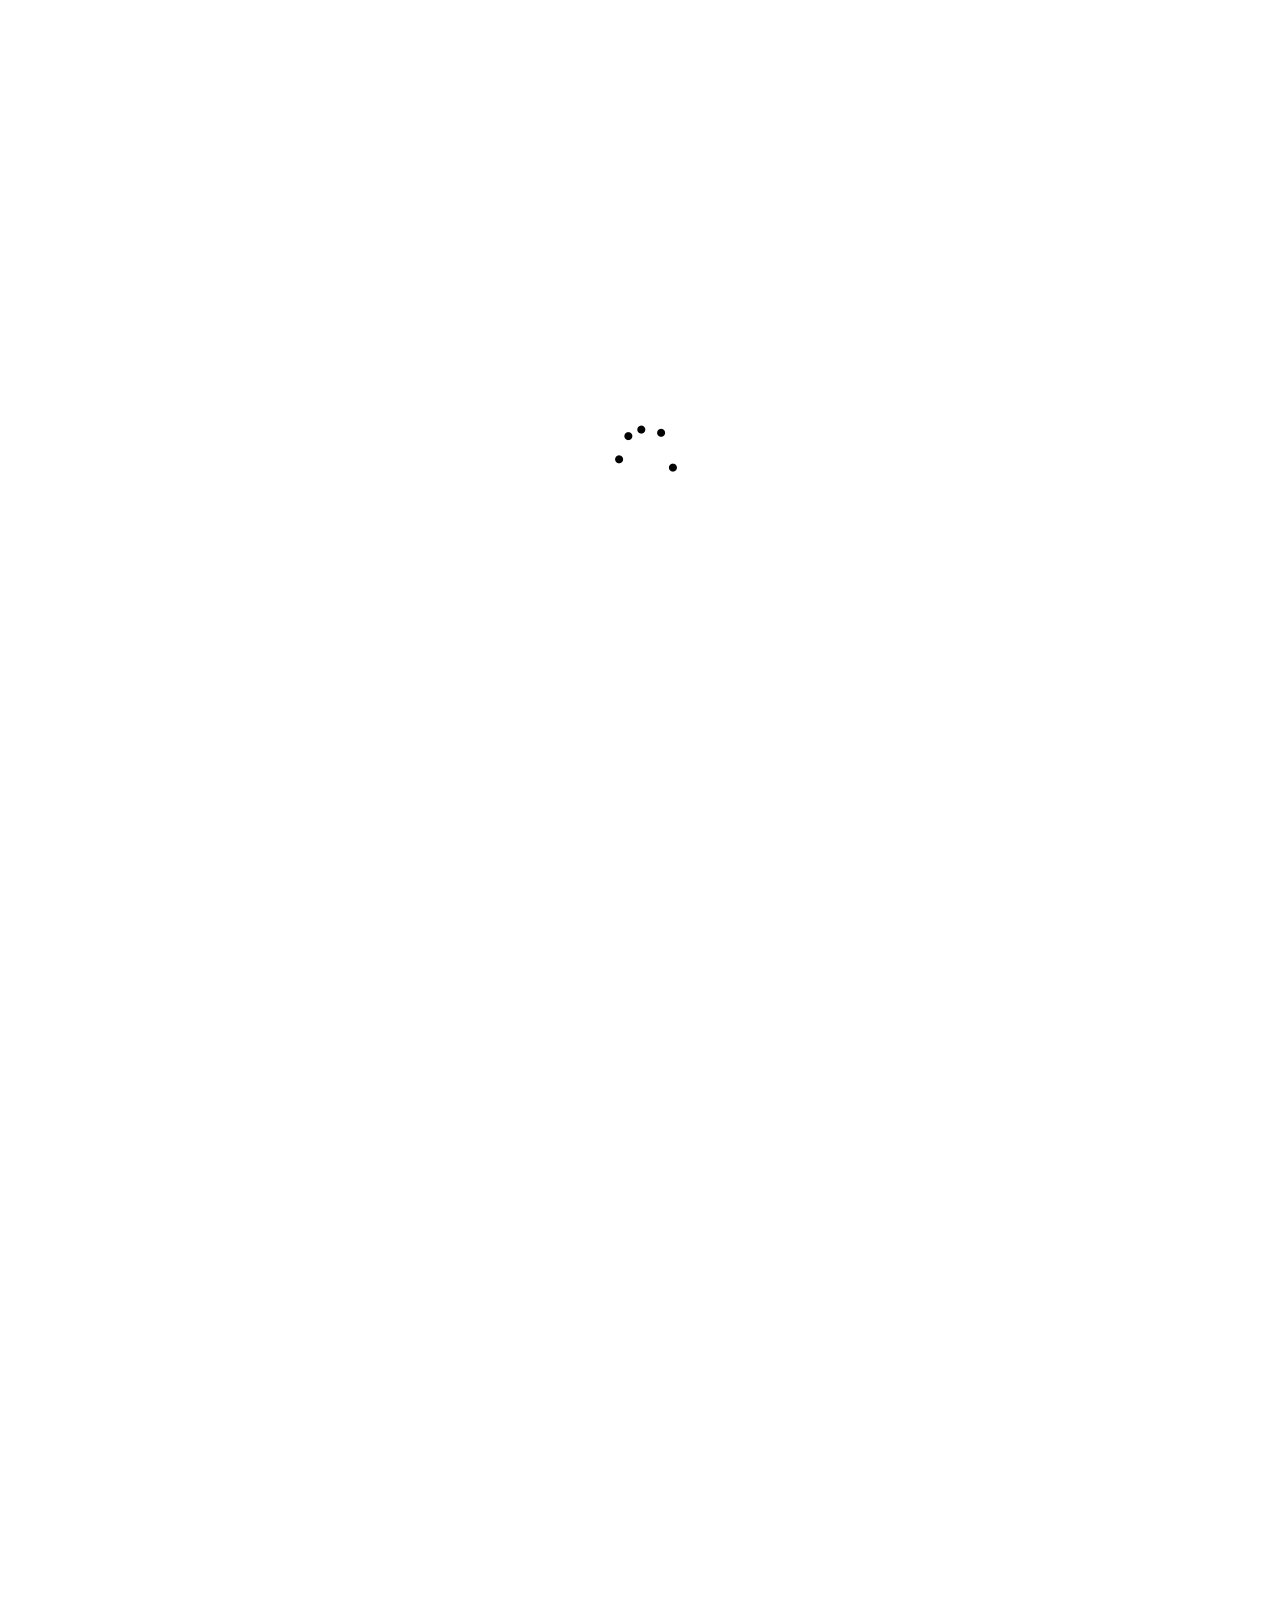
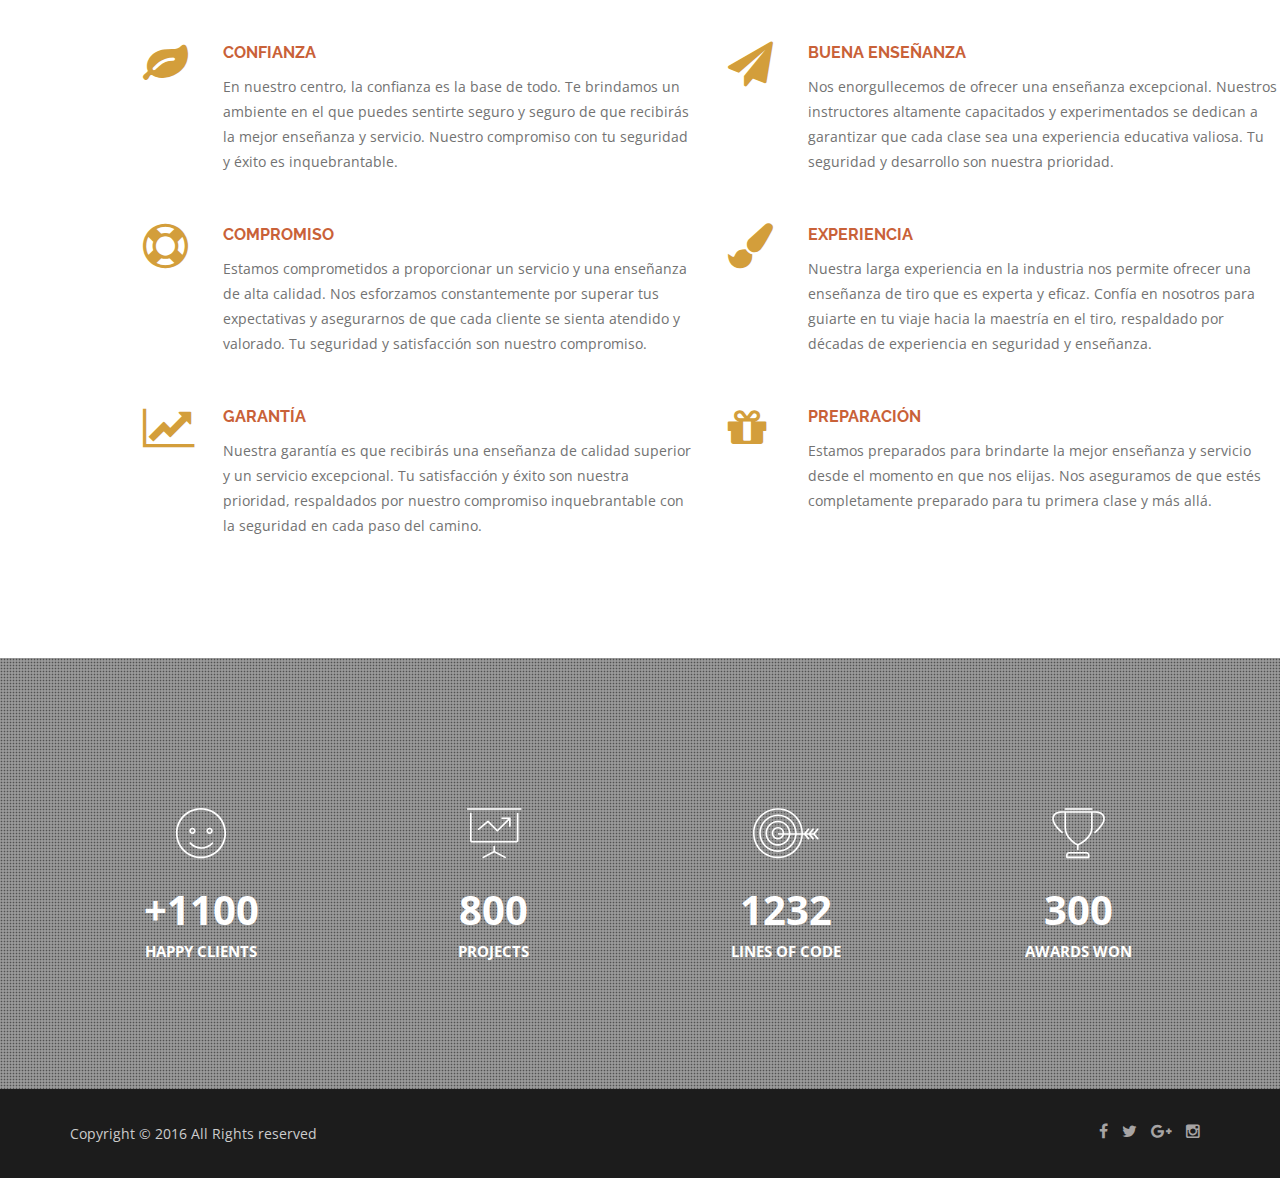
==== index.html @ e84066b1 "Creation AprendoADisparar" ====
<!doctype html>
<!--
	Lamoda by TEMPLATE STOCK
	templatestock.co @templatestock
	Released for free under the Creative Commons Attribution 3.0 license (templated.co/license)
-->


<html lang="es" class="no-js">
  <head>
    <meta charset="utf-8">
	<title>Aprendo A Disparar</title>
    <meta name="author" content="">
    <meta name="keywords" content="aprender disparar profesor disparo práctica tiro">
    <meta name="description" content="">		
		
	<!-- Mobile Specific Metas -->
    <meta name="viewport" content="width=device-width, initial-scale=1, maximum-scale=1">
      

     <!--styles -->
    <link href="css/bootstrap.min.css" rel="stylesheet">
    <link href="css/font-awesome.css" rel="stylesheet">
    <link href="js/owl-carousel/owl.carousel.css" rel="stylesheet">
    <link href="js/owl-carousel/owl.theme.css" rel="stylesheet">
    <link href="js/owl-carousel/owl.transitions.css" rel="stylesheet">
    <link href="css/magnific-popup.css" rel="stylesheet">
    <link rel="stylesheet" type="text/css" href="css/animate.css" />
    <link rel="stylesheet" href="css/etlinefont.css">
    <link href="css/style.css" type="text/css"  rel="stylesheet"/>


   <!-- The HTML5 shim, for IE6-8 support of HTML5 elements -->
        <!--[if lt IE 9]>
        <script src="js/html5shiv.js"></script>
        <script src="js/respond.min.js"></script>
        <![endif]-->
    
	<body  data-spy="scroll" data-target="#main-menu">
 

  <!--Start Page loader -->
  <div id="pageloader">   
        <div class="loader">
          <img src="images/progress.gif" alt='loader' />
        </div>
   </div>
   <!--End Page loader -->
   
      
   <!--Start Navigation-->
		<header id="header">
				<div class="container">
					<div class="row">
						<div class="col-sm-12">
							<button type="button" class="navbar-toggle collapsed" data-toggle="collapse" data-target="#main-menu">
								<span class="sr-only">Toggle navigation</span>
								<span class="fa fa-bars"></span>
								<span class="icon-bar"></span>
								<span class="icon-bar"></span>
							</button>
                            <!--Start Logo -->
							<div class="logo-nav">
								<a href="index.html" style="text-decoration: none; color: white; font-size: 15pt;">
									<!-- <img src="images/logo.png" alt="Company logo" /> -->
                                    Aprendo a disparar
								</a>
							</div>
                            <!--End Logo -->
							<div class="clear-toggle"></div>
							<div id="main-menu" class="collapse scroll navbar-right">
								<ul class="nav">
                                
									<li class="active"> <a href="#home">Inicio</a> </li>
									
									<li> <a href="#about">Nosotros</a> </li>
                                    <!--
                                    <li> <a href="#history">History</a> </li>
                                    -->
                                    <li> <a href="#works">Nuestro trabajo</a> </li>
                                    
                                     <li> <a href="#team">Nuestro equipo</a> </li>
                                   
								    <li> <a href="#services">Servicios</a> </li>
																		
									<li> <a href="#blog">Blog</a></li>
                                    <!--
                                    <li> <a href="#testimonials">Testimonials</a></li>
                                     -->
									<li> <a href="#contact">Contáctanos</a> </li>
										
								</ul>
							</div><!-- end main-menu -->
						</div>
					</div>
				</div>
			</header>
    <!--End Navigation-->

      
        <!-- Start Slider  -->
        <section id="home" class="home">
             <div class="slider-overlay"></div>
            <div class="flexslider">
                <ul class="slides scroll">
                    <li class="first">
                        <div class="slider-text-wrapper">  
                            <div class="container">
                                <div class="big">¡Disparar es fácil! </div>          
                                <div class="small">Con nosotros</div>
                                <a href="#works" class="middle btn btn-white">Saber más...</a>
                            </div>       
                        </div>
                        <img src="images/slider/1.jpg" alt="">
                    </li>
                    
                    <li class="secondary">
                        <div class="slider-text-wrapper"> 
                            <div class="container">                       
                                <div class="big">¡Apunta a nuevas experiencias! </div>          
                                <div class="small">Descubre tu presición con nosotros</div>
                                <a href="#works" class=" middle btn btn-white">Saber más...</a>
                            </div>
                         </div>
                        <img src="images/slider/2.jpg" alt="">
                    </li>
                    
                    <li class="third">
                        <div class="slider-text-wrapper"> 
                            <div class="container">                              
                                <div class="big">¡Tu tiro perfecto comienza aquí! </div>          
                                <div class="small">Descubre nuevas experiencias con nosotros</div>
                                <a href="#works" class="middle btn btn-white">Saber más...</a>
                             </div>
                        </div>
                        <img src="images/slider/3.jpg" alt="">
                    </li>
                </ul>
            </div>
        </section>
          <!-- End Slider  -->


  <!--Start Features-->
  <div id="about" style="width: 100%; display: flex; justify-content: center; align-items: center; flex-direction: column;  padding-top: 10rem;" >
    <div style="width: 60%; align-items: center;">
        <section id="about-2">
            <!-- Contenido del segundo section (25% de ancho) -->
            <iframe style="min-width: 500px;" width="100%" height="500px" src="https://www.youtube.com/embed/3emzorm16uU?si=Nt2lNcsSuKDxTA5s" title="YouTube video player" frameborder="0" allow="accelerometer; clipboard-write; gyroscope; picture-in-picture; web-share" allowfullscreen></iframe>
        </section>
    </div>
    <div style="width: 80%; display: flex; flex-direction: column;">
        <section id="about-1" class="section">
            <div class="container">
              <div class="row">
                    <!-- Features Icon-->
                    <div class="col-md-6">
                        <div class="features-icon-box">
                        
                            <div class="features-icon">
                              <i class="fa fa-leaf"></i>
                            </div>
                            
                            <div class="features-info">
                               <h4>Confianza</h4>
                               <p>En nuestro centro, la confianza es la base de todo. Te brindamos un ambiente en el que puedes sentirte seguro y seguro de que recibirás la mejor enseñanza y servicio. Nuestro compromiso con tu seguridad y éxito es inquebrantable.</p>
                            </div>
                        </div>
                    </div>
       
                     <!-- Features Icon-->
                    <div class="col-md-6">
                        <div class="features-icon-box">
                        
                            <div class="features-icon">
                            <i class="fa fa-paper-plane"></i>
                            </div>
                            
                            <div class="features-info">
                               <h4>Buena enseñanza</h4>
                               <p> Nos enorgullecemos de ofrecer una enseñanza excepcional. Nuestros instructores altamente capacitados y experimentados se dedican a garantizar que cada clase sea una experiencia educativa valiosa. Tu seguridad y desarrollo son nuestra prioridad.</p>
                            </div>
                        </div>
                    </div>
      
                     <!-- Features Icon-->
                    <div class="col-md-6">
                        <div class="features-icon-box">
                        
                            <div class="features-icon">
                           <i class="fa fa-life-saver"></i>
                            </div>
                            
                            <div class="features-info">
                               <h4>Compromiso</h4>
                               <p>Estamos comprometidos a proporcionar un servicio y una enseñanza de alta calidad. Nos esforzamos constantemente por superar tus expectativas y asegurarnos de que cada cliente se sienta atendido y valorado. Tu seguridad y satisfacción son nuestro compromiso.</p>
                            </div>
                        </div>
                    </div>
       
                     <!-- Features Icon-->
                    <div class="col-md-6">
                        <div class="features-icon-box">
                        
                            <div class="features-icon">
                            <i class="fa fa-paint-brush"></i>
                            </div>
                            
                            <div class="features-info">
                               <h4>Experiencia</h4>
                               <p>Nuestra larga experiencia en la industria nos permite ofrecer una enseñanza de tiro que es experta y eficaz. Confía en nosotros para guiarte en tu viaje hacia la maestría en el tiro, respaldado por décadas de experiencia en seguridad y enseñanza.</p>
                            </div>
                        </div>
                    </div>
      
                    <!-- Features Icon-->
                    <div class="col-md-6">
                        <div class="features-icon-box">
                        
                            <div class="features-icon">
                           <i class="fa fa-line-chart"></i>
                            </div>
                            
                            <div class="features-info">
                               <h4>Garantía</h4>
                               <p>
                                  Nuestra garantía es que recibirás una enseñanza de calidad superior y un servicio excepcional. Tu satisfacción y éxito son nuestra prioridad, respaldados por nuestro compromiso inquebrantable con la seguridad en cada paso del camino.
                              </p>
                            </div>
                        </div>
                    </div>
      
                    <!-- Features Icon-->
                    <div class="col-md-6">
                        <div class="features-icon-box">
                        
                            <div class="features-icon">
                            <i class="fa fa-gift"></i>
                            </div>
                            
                            <div class="features-info">
                               <h4>Preparación</h4>
                               <p>Estamos preparados para brindarte la mejor enseñanza y servicio desde el momento en que nos elijas. Nos aseguramos de que estés completamente preparado para tu primera clase y más allá.</p>
                            </div>
                        </div>
                    </div>
                  </div> <!-- /.row-->
              </div> <!-- /.container-->
          </section> 
    </div>
    
  </div>
  <!--End Features-->

 
  <!-- Start Facts-->
  <section id="facts" class="section parallax">
    <div class="overlay"></div>
       <div class="container">
           <div class="row">
                  
                <!-- Start Item-->
                <div class="col-md-3 col-sm-6 facts-box margin-bottom-30">
                    <span><i class="icon-happy"></i></span>
                    <h3>+1100</h3>
                    <span>Happy Clients</span>
                </div>
                <!-- End Item-->
 
                 <!-- Start Item-->
                <div class="col-md-3 col-sm-6 facts-box margin-bottom-30">
                 <span><i class="icon-presentation"></i></span>
                    <h3>800</h3>
                    <span>Projects</span>
                </div>
                <!-- End Item-->

                 <!-- Start Item-->
                <div class="col-md-3 col-sm-6 facts-box margin-bottom-30">
                 <span><i class="icon-target"></i></span>
                    <h3>1232</h3>
                    <span>Lines of Code</span>
                </div>
                <!-- End Item-->

                 <!-- Start Item-->
                <div class="col-md-3 col-sm-6 facts-box margin-bottom-30">
                 <span><i class="icon-trophy"></i></span>
                    <h3>300</h3>
                    <span>Awards Won</span>
                </div>
                <!-- End Item-->

             </div> <!-- /.row -->
       </div> <!-- /.container -->
  </section>
  <!--End Facts-->
  
   
   
   <!--Start Footer-->
   <footer>
       <div class="container">
           <div class="row">
               <!--Start copyright-->
               <div class="col-md-6 col-sm-6 col-xs-6">
                   <div class="copyright"><p>Copyright © 2016 All Rights reserved
                 </p></div>
               </div>
               <!--End copyright-->
               
               <!--start social icons-->
               <div class="col-md-6 col-sm-6 col-xs-6">
                   <div class="social-icons">
                       <ul>
                        <li><a href="#"><i class="fa fa-facebook"></i></a></li>
                        <li> <a href="#"><i class="fa fa-twitter"></i></a></li>
                        <li><a href="#"><i class="fa fa-google-plus"></i></a></li>
                        <li><a href="#"><i class="fa fa-instagram"></i></a></li>
                       </ul>
                    </div>
               </div>
               <!--End social icons-->
           </div> <!-- /.row-->
       </div> <!-- /.container-->
   </footer>
   <!--End Footer-->

   <a href="#" class="scrollup"> <i class="fa fa-chevron-up"> </i> </a>

    <!--Plugins-->
	<script type="text/javascript" src="js/jquery-1.11.1.min.js"></script>
    <script type="text/javascript" src="js/bootstrap.min.js"></script> 
    <script type="text/javascript" src="js/owl-carousel/owl.carousel.js"></script>
    <script type="text/javascript" src="js/jquery.flexslider-min.js"></script>
    <script type="text/javascript" src="js/jquery.magnific-popup.min.js"></script>
    <script type="text/javascript" src="js/easing.js"></script>
    <script type="text/javascript" src="js/jquery.easypiechart.js"></script>
    <script type="text/javascript" src="js/jquery.appear.js"></script>
    <script type="text/javascript" src="js/jquery.parallax-1.1.3.js"></script>
    <script type="text/javascript" src="js/jquery.mixitup.min.js"></script>
    <script type="text/javascript" src="js/custom.js"></script>
    
 </body>
</html>
---- css/etlinefont.css ----
@font-face {
	font-family: 'et-line';
	src:url('../fonts/et-line.eot');
	src:url('../fonts/et-lined41d.eot?#iefix') format('embedded-opentype'),
		url('../fonts/et-line.woff') format('woff'),
		url('../fonts/et-line.ttf') format('truetype'),
		url('../fonts/et-line.svg#et-line') format('svg');
	font-weight: normal;
	font-style: normal;
}

/* Use the following CSS code if you want to use data attributes for inserting your icons */
[data-icon]:before {
	font-family: 'et-line';
	content: attr(data-icon);
	speak: none;
	font-weight: normal;
	font-variant: normal;
	text-transform: none;
	line-height: 1;
	-webkit-font-smoothing: antialiased;
	-moz-osx-font-smoothing: grayscale;
	display:inline-block;
}

/* Use the following CSS code if you want to have a class per icon */
/*
Instead of a list of all class selectors,
you can use the generic selector below, but it's slower:
[class*="icon-"] {
*/
.icon-mobile, .icon-laptop, .icon-desktop, .icon-tablet, .icon-phone, .icon-document, .icon-documents, .icon-search, .icon-clipboard, .icon-newspaper, .icon-notebook, .icon-book-open, .icon-browser, .icon-calendar, .icon-presentation, .icon-picture, .icon-pictures, .icon-video, .icon-camera, .icon-printer, .icon-toolbox, .icon-briefcase, .icon-wallet, .icon-gift, .icon-bargraph, .icon-grid, .icon-expand, .icon-focus, .icon-edit, .icon-adjustments, .icon-ribbon, .icon-hourglass, .icon-lock, .icon-megaphone, .icon-shield, .icon-trophy, .icon-flag, .icon-map, .icon-puzzle, .icon-basket, .icon-envelope, .icon-streetsign, .icon-telescope, .icon-gears, .icon-key, .icon-paperclip, .icon-attachment, .icon-pricetags, .icon-lightbulb, .icon-layers, .icon-pencil, .icon-tools, .icon-tools-2, .icon-scissors, .icon-paintbrush, .icon-magnifying-glass, .icon-circle-compass, .icon-linegraph, .icon-mic, .icon-strategy, .icon-beaker, .icon-caution, .icon-recycle, .icon-anchor, .icon-profile-male, .icon-profile-female, .icon-bike, .icon-wine, .icon-hotairballoon, .icon-globe, .icon-genius, .icon-map-pin, .icon-dial, .icon-chat, .icon-heart, .icon-cloud, .icon-upload, .icon-download, .icon-target, .icon-hazardous, .icon-piechart, .icon-speedometer, .icon-global, .icon-compass, .icon-lifesaver, .icon-clock, .icon-aperture, .icon-quote, .icon-scope, .icon-alarmclock, .icon-refresh, .icon-happy, .icon-sad, .icon-facebook, .icon-twitter, .icon-googleplus, .icon-rss, .icon-tumblr, .icon-linkedin, .icon-dribbble {
	font-family: 'et-line';
	speak: none;
	font-style: normal;
	font-weight: normal;
	font-variant: normal;
	text-transform: none;
	line-height: 1;
	-webkit-font-smoothing: antialiased;
	-moz-osx-font-smoothing: grayscale;
	display:inline-block;
}
.icon-mobile:before {
	content: "\e000";
}
.icon-laptop:before {
	content: "\e001";
}
.icon-desktop:before {
	content: "\e002";
}
.icon-tablet:before {
	content: "\e003";
}
.icon-phone:before {
	content: "\e004";
}
.icon-document:before {
	content: "\e005";
}
.icon-documents:before {
	content: "\e006";
}
.icon-search:before {
	content: "\e007";
}
.icon-clipboard:before {
	content: "\e008";
}
.icon-newspaper:before {
	content: "\e009";
}
.icon-notebook:before {
	content: "\e00a";
}
.icon-book-open:before {
	content: "\e00b";
}
.icon-browser:before {
	content: "\e00c";
}
.icon-calendar:before {
	content: "\e00d";
}
.icon-presentation:before {
	content: "\e00e";
}
.icon-picture:before {
	content: "\e00f";
}
.icon-pictures:before {
	content: "\e010";
}
.icon-video:before {
	content: "\e011";
}
.icon-camera:before {
	content: "\e012";
}
.icon-printer:before {
	content: "\e013";
}
.icon-toolbox:before {
	content: "\e014";
}
.icon-briefcase:before {
	content: "\e015";
}
.icon-wallet:before {
	content: "\e016";
}
.icon-gift:before {
	content: "\e017";
}
.icon-bargraph:before {
	content: "\e018";
}
.icon-grid:before {
	content: "\e019";
}
.icon-expand:before {
	content: "\e01a";
}
.icon-focus:before {
	content: "\e01b";
}
.icon-edit:before {
	content: "\e01c";
}
.icon-adjustments:before {
	content: "\e01d";
}
.icon-ribbon:before {
	content: "\e01e";
}
.icon-hourglass:before {
	content: "\e01f";
}
.icon-lock:before {
	content: "\e020";
}
.icon-megaphone:before {
	content: "\e021";
}
.icon-shield:before {
	content: "\e022";
}
.icon-trophy:before {
	content: "\e023";
}
.icon-flag:before {
	content: "\e024";
}
.icon-map:before {
	content: "\e025";
}
.icon-puzzle:before {
	content: "\e026";
}
.icon-basket:before {
	content: "\e027";
}
.icon-envelope:before {
	content: "\e028";
}
.icon-streetsign:before {
	content: "\e029";
}
.icon-telescope:before {
	content: "\e02a";
}
.icon-gears:before {
	content: "\e02b";
}
.icon-key:before {
	content: "\e02c";
}
.icon-paperclip:before {
	content: "\e02d";
}
.icon-attachment:before {
	content: "\e02e";
}
.icon-pricetags:before {
	content: "\e02f";
}
.icon-lightbulb:before {
	content: "\e030";
}
.icon-layers:before {
	content: "\e031";
}
.icon-pencil:before {
	content: "\e032";
}
.icon-tools:before {
	content: "\e033";
}
.icon-tools-2:before {
	content: "\e034";
}
.icon-scissors:before {
	content: "\e035";
}
.icon-paintbrush:before {
	content: "\e036";
}
.icon-magnifying-glass:before {
	content: "\e037";
}
.icon-circle-compass:before {
	content: "\e038";
}
.icon-linegraph:before {
	content: "\e039";
}
.icon-mic:before {
	content: "\e03a";
}
.icon-strategy:before {
	content: "\e03b";
}
.icon-beaker:before {
	content: "\e03c";
}
.icon-caution:before {
	content: "\e03d";
}
.icon-recycle:before {
	content: "\e03e";
}
.icon-anchor:before {
	content: "\e03f";
}
.icon-profile-male:before {
	content: "\e040";
}
.icon-profile-female:before {
	content: "\e041";
}
.icon-bike:before {
	content: "\e042";
}
.icon-wine:before {
	content: "\e043";
}
.icon-hotairballoon:before {
	content: "\e044";
}
.icon-globe:before {
	content: "\e045";
}
.icon-genius:before {
	content: "\e046";
}
.icon-map-pin:before {
	content: "\e047";
}
.icon-dial:before {
	content: "\e048";
}
.icon-chat:before {
	content: "\e049";
}
.icon-heart:before {
	content: "\e04a";
}
.icon-cloud:before {
	content: "\e04b";
}
.icon-upload:before {
	content: "\e04c";
}
.icon-download:before {
	content: "\e04d";
}
.icon-target:before {
	content: "\e04e";
}
.icon-hazardous:before {
	content: "\e04f";
}
.icon-piechart:before {
	content: "\e050";
}
.icon-speedometer:before {
	content: "\e051";
}
.icon-global:before {
	content: "\e052";
}
.icon-compass:before {
	content: "\e053";
}
.icon-lifesaver:before {
	content: "\e054";
}
.icon-clock:before {
	content: "\e055";
}
.icon-aperture:before {
	content: "\e056";
}
.icon-quote:before {
	content: "\e057";
}
.icon-scope:before {
	content: "\e058";
}
.icon-alarmclock:before {
	content: "\e059";
}
.icon-refresh:before {
	content: "\e05a";
}
.icon-happy:before {
	content: "\e05b";
}
.icon-sad:before {
	content: "\e05c";
}
.icon-facebook:before {
	content: "\e05d";
}
.icon-twitter:before {
	content: "\e05e";
}
.icon-googleplus:before {
	content: "\e05f";
}
.icon-rss:before {
	content: "\e060";
}
.icon-tumblr:before {
	content: "\e061";
}
.icon-linkedin:before {
	content: "\e062";
}
.icon-dribbble:before {
	content: "\e063";
}
---- css/style.css ----
@import url(http://fonts.googleapis.com/css?family=Open+Sans:300,300italic,400,400italic,600,600italic,700,700italic,800,800italic);
@import url(http://fonts.googleapis.com/css?family=Raleway:400,100,200,300,500,600,700,800,900);
@import url(http://fonts.googleapis.com/css?family=Roboto:400,100,100italic,300,300italic,400italic,500,500italic,700,700italic);

html, body {
	height: 100%;
	width: 100%;
	padding: 0;
	margin: 0;
	font-family: 'Open Sans', sans-serif;
	font-size: 14px;
	line-height: 1;
	font-weight: 400;
	border: none;
	color: #444;
	position: relative;
}

h1, h2, h3, h4, h5, h6 {
	font-weight: 500;
	margin: 0px 0px 10px;
	color: #c96138;
	font-family: "Open Sans", sans-serif;
	text-transform: uppercase;
}

h4 {
	font-size: 16px;
	font-family: "Raleway", sans-serif;
	font-weight: 700;
	line-height: 22px;
}

h3 {
	font-size: 26px;
}

p {
	margin-bottom: 22px;
	font-family: "Open Sans", sans-serif;
	font-size:14px;
	line-height: 25px;
	color: #727272;
	font-weight: 400;
}
a {
	color:#7EC13F;
	background:none;
	text-decoration: none;
	outline: none;
}

a:hover, a:active, a:focus {
	color:#F5514B;
	text-decoration: none;
	outline: none;
}

::selection {
 background:#F5514B;
 color:#FFF;
}

::-moz-selection {
 background:#F5514B;
 color:#FFF;
}

img {
	max-width:100%;
}

select, textarea, input[type="text"], input[type="password"], input[type="datetime"], input[type="datetime-local"], input[type="date"], input[type="month"], input[type="time"], input[type="week"], input[type="number"], input[type="email"], input[type="url"], input[type="search"], input[type="tel"], input[type="color"], .form-control {
	display: inline-block;
	margin-bottom: 20px;
	font-size: 15px;
	line-height: 25px;
	color: #484444;
	height: 46px;
	width: 100%;
	vertical-align: middle;
	box-shadow: none;
	border-radius: 0px;
	transition: all 200ms ease-in 0s;
	background: rgba(255, 255, 255, 0) none repeat scroll 0% 0%;
	border: 2px solid rgba(236, 240, 241, 0.58);
}

textarea:focus, input[type="text"]:focus, input[type="password"]:focus, input[type="datetime"]:focus, input[type="datetime-local"]:focus, input[type="date"]:focus, input[type="month"]:focus, input[type="time"]:focus, input[type="week"]:focus, input[type="number"]:focus, input[type="email"]:focus, input[type="url"]:focus, input[type="search"]:focus, input[type="tel"]:focus, input[type="color"]:focus, .form-control:focus {
	-webkit-box-shadow: none;
	-moz-box-shadow: none;
	box-shadow: none;
	border-color:#FFF !important;
}

/*-----------------------------------------------------------------*/
/* Common Elements
/*-----------------------------------------------------------------*/

::-webkit-input-placeholder {
 color:#FFF !important;
 font-weight: 600;
 letter-spacing:1px;
}

:-moz-placeholder {
 color:#FFF !important;
 font-weight: 600;
 letter-spacing:1px;
}

::-moz-placeholder {
 color:#FFF !important;
 font-weight: 600;
 letter-spacing:1px;
}

:-ms-input-placeholder {
 color:#FFF !important;
 font-weight: 600;
 letter-spacing:1px;
}

.clear {
	clear:both;
}

.scrollup {
	width:35px;
	height:35px;
	position:fixed;
	bottom:30px;
	right:15px;
	display:none;
	background:rgba(126, 193, 63, .8);
	text-align: center;
}

.scrollup i {
	color:#fff;
	font-size:15px;
	display:block;
	line-height:33px;
}

.scrollup:hover {
	background:rgba(126, 193, 63, .9);
}

.section {
	padding:100px 0 70px;
	position:relative;
}

.section .container {
	position:relative;
}

.title-box {
	border-bottom-width: 0px;
	margin-bottom: 75px;
	position: relative;
}

.title-box h2.title {
	font-weight: 700;
	font-size: 29px;
	line-height: 32px;
	text-transform: uppercase;
}

.title-box h2:before {
	bottom: 0;
	content: "";
	display: block;
	height: 2px;
	left: 0;
	margin: -22px auto;
	position: absolute;
	width: 40px;
	background: #00AAB3;
}

.title-box.white h2.title:before {
	background:#FFF;
}

.title-box.white h2.title {
	color:#FFF;
}

.title-box.text-center h2:before {
	bottom: 0;
	content: "";
	display: block;
	height: 2px;
	left: 0;
	right:0;
	margin: -22px auto;
	position: absolute;
	width: 40px;
	background: #575051;
}

.title-box.text-right:before {
	left: auto;
	right: 0;
}

.title-box.text-center:before {
	left: 50%;
	margin-left: -20px;
}

.color-white h2 {
	color:#fff !important;
}

#pageloader {
	width: 100%;
	height: 100%;
	position: fixed;
	background-color:#FFF;
	z-index: 999999;
}

.loader {
	position: absolute;
	width: auto;
	height:auto;
	margin: -25px 0 0 -25px;
	top:50%;
	left:50%;
	text-align:center;
}

.overlay {
	background:rgba(0, 0, 0, 0.4) url("../images/pattern.png") repeat;
	position: absolute;
	display: block;
	width: 100%;
	height: 100%;
	top: 0px;
	left: 0px;
}

section {
	position:relative;
}

.parallax .container {
	position:relative;
}

.parallax {
	background-attachment: fixed !important;
	background-position: center center !important;
	background-repeat: no-repeat !important;
	background-size: cover !important;
}

/*-----------------------------------------------------------------*/
/* Buttons
/*-----------------------------------------------------------------*/

.btn {
    box-shadow: none;
    line-height: 22px;
    font-weight: 600;
    padding: 6px 23px;
    font-size: 15px;
    border-radius: 20px;
    border: 2px solid transparent;
    color: #262B37;
    transition: all 200ms ease 0s;
}

.btn-red {
	background: rgb(243, 88, 91);
	border-color: rgb(243, 88, 91);
	color:#FFF;
}
.btn-red:hover, .btn-red:focus {
	background:#FFF;
	border-color: FFFF;
	color:#000;
}

.btn-white {
	background:#FFF;
	border-color: FFFF;
	color:#5F5A5A;
}

.btn-white:hover, .btn-white:focus {
	color: #FFF;
	background: #7EC13F;
	border-color:#7EC13F;
}


.btn-gray-border:hover, .btn-gray-border:focus {
	color: #FFF;
	background: rgb(243, 88, 91);
	border-color: rgb(243, 88, 91);
}

.btn-green {
	background:#7EC13F;
	border-color: #7EC13F;
	color:#FFF;
}

.btn-green:hover, .btn-green:focus {
	color: #FFF;
	background:transparent;
	border-color: #FFF;
}

.btn-gray-border {
    border: 2px solid #7A7A7B;
    background: transparent;
    color: #4F4F50;
}

.btn-gray-border:hover, .btn-gray-border:focus {
	color: #FFF;
	background:#7EC13F;
	border-color:#7EC13F;
}

/*-----------------------------------------------------------------*/
/* spacing & margin
/*-----------------------------------------------------------------*/


.margin-top-5 {
	margin-top: 5px !important;
}

.margin-top-10 {
	margin-top: 10px !important;
}

.margin-top-15 {
	margin-top: 15px !important;
}

.margin-top-20 {
	margin-top: 20px !important;
}
.margin-top-25 {
	margin-top: 25px !important;
}

.margin-top-30 {
	margin-top: 30px !important;
}

.margin-top-35 {
	margin-top: 35px !important;
}

.margin-top-40 {
	margin-top: 40px !important;
}

.margin-top-45 {
	margin-top: 45px !important;
}

.margin-top-50 {
	margin-top: 50px !important;
}

.no-margin-bottom {
	margin-bottom: opx !important;
}

.margin-bottom-5 {
	margin-bottom: 5px !important;
}

.margin-bottom-10 {
	
	margin-bottom: 10px !important;
}

.margin-bottom-15 {
	margin-bottom: 15px !important;
}

.margin-bottom-20 {
	margin-bottom: 20px !important;
}

.margin-bottom-25 {
	margin-bottom: 25px !important;
}

.margin-bottom-30 {
	margin-bottom: 30px !important;
}

.margin-bottom-35 {
	margin-bottom: 35px !important;
}

.margin-bottom-40 {
	margin-bottom: 40px !important;
}

.margin-bottom-50 {
	margin-bottom: 50px !important;
}

.margin-bottom-50 {
	margin-bottom: 50px !important;
}
.margin-bottom-60 {
	margin-bottom: 60px !important;
}

.margin-bottom-70 {
	margin-bottom: 70px !important;
}

.margin-bottom-80 {
	margin-bottom: 80px !important;
}

.margin-bottom-90 {
	margin-bottom: 90px !important;
}

.margin-left-5 {
	margin-left: 5px !important;
}
.margin-left-10 {
	margin-left: 10px !important;
}
.margin-left-15 {
	margin-left: 15px !important;
}

.margin-left-20 {
	margin-left: 20px !important;
}

.margin-left-25 {
	margin-left: 25px !important;
}

.margin-left-30 {
	margin-left: 30px !important;
}

.margin-left-90 {
	margin-left: 90px !important;
}

.margin-right-5 {
	margin-right: 5px !important;
}

.margin-right-10 {
	margin-right: 10px !important;
}

.margin-right-15 {
	margin-right: 15px !important;
}

.margin-right-20 {
	margin-right: 20px !important;
}

.margin-right-25 {
	margin-right: 25px !important;
}

.margin-right-30 {
	margin-right: 30px !important;
}

.padding-top-5 {
	padding-top:5px;
}

.padding-top-10 {
	padding-top:10px;
}

.padding-top-15 {
	padding-top:15px;
}

.padding-top-20 {
	padding-top:20px;
}

.padding-top-25 {
	padding-top:25px;
}

.padding-top-30 {
	padding-top:30px;
}

.padding-top-35 {
	padding-top:35px;
}

.padding-top-40 {
	padding-top:40px;
}

.padding-top-45 {
	padding-top:45px;
}

.padding-top-50 {
	padding-top:50px;
}

.padding-top-55 {
	padding-top:55px;
}

.padding-top-60 {
	padding-top:60px;
}

.padding-top-70 {
	padding-top:70px;
}

.padding-top-80 {
	padding-top:80px;
}

.padding-top-90 {
	padding-top:90px;
}

.padding-top-100 {
	padding-top:100px;
}

.padding-bottom-5 {
	padding-bottom:5px;
}

.padding-bottom-10 {
	padding-bottom:10px;
}

.padding-bottom-15 {
	padding-bottom:15px;
}

.padding-bottom-20 {
	padding-bottom:20px;
}

.padding-bottom-25 {
	padding-bottom:25px;
}

.padding-bottom-30 {
	padding-bottom:30px;
}

.padding-bottom-35 {
	padding-bottom:35px;
}

.padding-bottom-40 {
	padding-bottom:40px;
}

.padding-bottom-45 {
	padding-bottom:45px;
}

.padding-bottom-50 {
	padding-bottom:50px;
}

.padding-bottom-55 {
	padding-bottom:55px;
}

.padding-bottom-60 {
	padding-bottom:60px;
}

.padding-bottom-70 {
	padding-bottom:70px;
}

.padding-bottom-80 {
	padding-bottom:80px;
}

.padding-bottom-90 {
	padding-bottom:90px;
}

.padding-bottom-100 {
	padding-bottom:100px;
}

.padding-5 {
	padding:5px;
}

.padding-10 {
	padding:10px;
}

.padding-15 {
	padding:15px;
}

.padding-20 {
	padding:20px;
}

.padding-25 {
	padding:25px;
}

.padding-30 {
	padding:30px;
}


/*-----------------------------------------------------------------*/
/* Navigation
/*-----------------------------------------------------------------*/


#header {
	top: 0;
	z-index: 500;
	width: 100%;
	position: fixed;
	z-index: 99999;
}

#main-menu {
	z-index: 300;
	visibility:visible;
}

.menu-bg {
	background:#202020;
}

#main-menu ul {
	display: block;
	width: 100%;
	text-align: center;
}

#main-menu ul li {
	display: inline-block;
	position: relative;
}

#main-menu ul li a {
	display: inline-block;
	padding:6px 10px;
	line-height: 60px;
	color: #FFF;
	font-weight: 600;
	font-size: 15px;
	text-transform: uppercase;
	transition: all 0.25s ease 0s;
}

#main-menu ul li a:hover {
	color:#FFF;
}

#main-menu ul.nav>li>a:hover, #main-menu ul.nav>li>a:focus {
	background: none;
}

#main-menu ul li.active > a, #main-menu ul li.active.has-child > a {
	color: #FFF;
	box-shadow: inset 0 -2px 0 #FFF;
}

.clear-toggle {
	display:none;
	clear:both;
}

.navbar-toggle {
	color: #FFF;
	margin-top: 4px;
	font-size: 32px;
	margin-bottom: 0px;
	padding-top: 9px;
	position: absolute;
	right: 0px;
	padding-right: 0;
}

.logo {
	width: 100% !important;
	height: 100% !important;
}

.logo-nav {
	float: left;
	line-height: 60px;
}


/*-----------------------------------------------------------------*/
/* Slider
/*-----------------------------------------------------------------*/


.home {
	overflow: hidden;
	font-family: "Raleway", sans-serif;
}

.home .slides {
	display: inline-block;
	width: 100%;
}

.home .flexslider {
	overflow: hidden;
}

.big {
	font-size: 50px;
	font-weight: bold;
	line-height: 70px;
	text-transform: uppercase;
	margin: 6px -10px;
	color: #fff;
}

.small {
    font-size: 20px;
    font-weight: 200;
    color: #FFF;
    margin: 30px 0px 0px;
    text-transform: uppercase;
	font-weight: 600;
}

.home .flexslider .slides img {
	background-position: center 0;
	background-repeat: no-repeat;
	background-size: cover;
	width: 100%;
}

.home .flexslider .slides img.parallax {
	background-attachment: fixed;
}

.flexslider.video img {
	background: none !important;
}

#video_player {
	bottom: 0;
	height: auto;
	min-height: 100%;
	min-width: 100%;
	position: absolute;
	right: 0;
	width: auto;
}

.slider-text-wrapper {
	position: absolute;
	width: 100%;
	height: 250px;
	top: 50%;
	left: 0;
	margin-top: -125px;
	text-align: center;
	z-index:999;
}

.slider-text-wrapper .btn {
	margin-top: 60px;
	border:2px solid #FFF;
	background:transparent;
	color:#FFF;
}

.flex-control-nav {
	bottom: 40px;
	z-index: 999;
	position: absolute;
	width: 100%;
	text-align: center;
}

.flex-control-nav li {
	display: inline-block;
}

.flex-control-paging li a {
	width: 6px !important;
	height: 6px !important;
	box-shadow: none !important;
	background: #fff !important;
	display: inline-block !important;
	text-indent: -9999px !important;
	border-radius: 50% !important;
	margin: 0 6px !important;
	cursor: pointer !important;
	z-index:9999 !important;
}

.flex-control-paging li a.flex-active {
	background: #18263a;
}

.flexslider {
	position: relative;
}

.flex-prev {
	color: #333;
	font-size: 40px;
	height: 40px;
	left: 20px;
	margin-top: -20px;
	position: absolute;
	top: 50%;
	width: 40px;
	z-index: 2;
}

.home .flex-prev, .home .flex-next {
	color: #FFF;
	transition: none 0s ease 0s;
	z-index: 999;
}

.flex-next {
	color: #333;
	font-size: 40px;
	height: 40px;
	right: 0px;
	margin-top: -20px;
	position: absolute;
	top: 50%;
	width: 40px;
	z-index: 2;
}
.home .flex-prev, .home .flex-next {
	color: #fff;
	transition: none;
}

#home {
	width: 100%;
	height: 100%;
	color: #fff;
}

.slider-overlay {
	background:url("../images/pattern.png") repeat rgba(0, 0, 0, .4);
	position: absolute;
	left: 0;
	top: 0;
	right: 0;
	z-index: 100;
	width: 100%;
	height: 100%;
}


/*-----------------------------------------------------------------*/
/*  Flexslider
/*-----------------------------------------------------------------*/


.flex-container a:active, .flexslider a:active, .flex-container a:focus, .flexslider a:focus {
	outline: none;
}

.slides, .flex-control-nav, .flex-direction-nav {
	margin: 0;
	padding: 0;
	list-style: none;
}

.flexslider {
	margin: 0;
	padding: 0;
}

.flexslider .slides > li {
	display: none;
	-webkit-backface-visibility: hidden;
}

.flexslider .slides img {
	width: 100%;
	display: block;
	height:630px;
}

.flex-pauseplay span {
	text-transform: capitalize;
}

.slides:after {
	content: "\0020";
	display: block;
	clear: both;
	visibility: hidden;
	line-height: 0;
	height: 0;
}

html[xmlns] .slides {
	display: block;
}

* html .slides {
	height: 1%;
}

.no-js .slides > li:first-child {
	display: block;
}

.flex-control-nav {
	position:absolute;
	bottom: 20px;
	text-align:center;
	width: 100%;
}

.flex-control-nav li {
	margin: 0 3px;
	display: inline-block;
}

.flex-control-nav li a {
	width: 30px;
	height: 5px;
	background: #FFF;
	text-indent:-9999px;
	display:block;
	opacity: 0.4;
}

.flex-control-nav li a.flex-active {
	opacity: 1;
}

.flex-direction-nav .flex-prev:hover,  .flex-direction-nav .flex-next:hover {
	opacity: 1;
}


/*-----------------------------------------------------------------*/
/* About
/*-----------------------------------------------------------------*/

.features-icon-box {
	margin-bottom:50px;
}

.features-icon-box .features-icon {
	position: absolute;
	width: 60px;
	height: 60px;
	line-height: 41px;
	font-size: 45px;
	color: rgb(211, 158, 59);
	/*
	color:#7EC13F;
	*/
}

.features-icon-box .features-info {
	margin-left: 80px;
}


/*-----------------------------------------------------------------*/
/* Fun Facs
/*-----------------------------------------------------------------*/

#facts {
	background:url(../images/parallax/facts.jpg) no-repeat;
	padding: 150px 0px 100px;
}

.facts-box {
	text-align:center;
}

.facts-box h3 {
	font-size: 40px;
	margin-bottom: 12px;
	color: #FFF;
	font-weight: 700;
}

.facts-box span {
	color: #FFF;
	font-size: 15px;
	font-weight: 700;
	text-transform: uppercase;
}

.facts-box i {
	color: #FFF;
	font-size: 50px;
	margin-bottom: 30px;
}

/*-----------------------------------------------------------------*/
/* Tab
/*-----------------------------------------------------------------*/


.content-tab-1 .nav {
	text-align: center;
	text-transform: uppercase;
}

.content-tab-1 > .nav > li {
	float: none;
	display: inline-block;
	border: 2px solid #B1AEAE;
	padding: 3px 20px;
	box-shadow: 0px 0px 2px #F2F2F2;
	margin-bottom: 5px;
}

.content-tab-1 > .nav li > a {
	color: #CFD9E6;
	background-color: transparent;
	transition: all 0.2s ease 0s;
}

.content-tab-1 > .nav li > a > i {
	color: #474846;
	font-size: 35px;
	margin-bottom: 10px;
}

.content-tab-1 > .nav > li > a > h4 {
	display: block;
	color: #4D3F3F;
	font-size: 16px;
	margin-bottom: 0px;
}

.content-tab-1 > .nav > li.active > a > h4, .content-tab-1 > .nav > li.active > a > i {
    color: #FFF;
}

.content-tab-1 > .nav > li.active {
    border: 2px solid #7EC13F;
    background: #7EC13F;
}

.tab-content-main {
	padding: 70px 0px 0px;
}

.tab-content-main img {
	float: left;
	margin-right: 75px;
}

.tab1-features {
	margin-bottom:30px;
}

.tab1-features .icon {
	position: absolute;
	width: 40px;
	height: 40px;
	background: #7EC13F ;
	color: #FFF;
	text-align: center;
	line-height: 35px;
	font-size: 20px;
	border:2px solid transparent;
	-webkit-transition: all 0.3s ease-in-out;
	-moz-transition: all 0.7s ease-in-out;
	-ms-transition: all 0.7s ease-in-out;
	-o-transition: all 0.7s ease-in-out;
	transition: all 0.7s ease-in-out;

}

.tab1-features:hover .icon {
	border-color:#7EC13F;
	color:#7EC13F;
	background:transparent;
}

.tab1-features .info {
	margin-left: 60px;
}

.tab-carousel.owl-theme .owl-controls {
	text-align: center;
	position: absolute;
	top: 45%;
	width:100%;
}

.tab-carousel.owl-theme .owl-controls .owl-buttons div {
	display: block;
	width: 30px;
	height: 30px;
	line-height:20px;
	font-size:20px;
	border-radius:0;
	opacity:1;
	background:#7EC13F;
	position: absolute;
	margin: 0;
}

.tab-carousel .owl-prev {
	left:0;
	position:absolute;
}

.tab-carousel .owl-next {
	right:0;
	position:absolute;
}
.tab-carousel .owl-prev:hover, .tab-carousel .owl-next:hover {
	background:#4F3B3B;
}

.tab-carousel .item img {
	display: block;
	width: 100%;
	height: auto;
}

.tab2-services-box {
	margin-bottom: 30px;
	padding: 15px;
	border: 1px solid #E1DDDD;
}
.tab2-services-box .media {
	margin-bottom:30px;
}

.tab2-services-box .services-info h4 {
}

.tab2-services-box .services-info p {
	margin-bottom:0;
}

.features-tab3 {
	margin-top: 20px;
	display: inline-block;
}

.features-tab3 .features-left, .features-tab3 .features-right {
	padding-top: 20px;
}

.features-tab3 .features-left h4, .features-tab3 .features-right h4, .features-tab3 .features-left p, .features-tab3 .features-right p {
	line-height: 25px;
}

.features-tab3 .features-left .features-item, .features-tab3 .features-right .features-item {
	margin-bottom: 40px;
}

.features-tab3 .features-left .features-icon, .features-tab3 .features-right .features-icon {
	width: 55px;
	height: 55px;
	line-height: 55px;
	text-align: center;
	color: #7EC13F;
	font-size: 22px;
	font-weight: 600;
	border: 1px solid #7EC13F;
	position: relative;
	border-radius: 28px;
	transition: all 0.7s ease-in-out 0s;
}

.features-tab3 .features-left .features-item:hover .features-icon, .features-tab3 .features-right .features-item:hover .features-icon {
	color:#FFF;
	border-color:#7EC13F;
	background:#7EC13F;
}

.features-tab3 .features-left .features-icon {
	float:right;
}

.features-tab3 .features-right .features-icon {
	float:left;
}

.features-tab3 .features-left .features-info {
	text-align: right;
	margin-right: 90px;
}

.features-tab3 .features-right .features-info {
	text-align: left;
	margin-left: 90px;
}

.tab4-services-box {
	margin-bottom:30px;
	text-align:center;
}

.tab4-services-box .icon {
	text-align: center;
	font-size: 47px;
	display: inline-block;
	color: #7EC13F;
	width: 100px;
	height: 100px;
	border: 1px solid #7EC13F;
	line-height: 100px;
	border-radius: 50%;
	margin-bottom: 20px;
	-webkit-transition: all 0.3s ease-in-out;
	-moz-transition: all 0.7s ease-in-out;
	-ms-transition: all 0.7s ease-in-out;
	-o-transition: all 0.7s ease-in-out;
	transition: all 0.7s ease-in-out;
}

.tab4-services-box .info {
	margin-top:20px;
}

.tab4-services-box .info h4 {
	margin-bottom:14px;
}

.tab4-services-box:hover .icon {
	background:#7EC13F;
	color:#FFF;
	border-color:#7EC13F;
}

.core-features .list {
	margin: 0px;
	padding: 0px 0px 0px 7px;
}

.core-features .list li {
    font-size: 15px;
    margin: 0px 0px 12px;
    font-weight: 600;
    line-height: 20px;
    position: relative;
    padding: 0px 0px 0px 25px;
    list-style: outside none none;
	color: #6E6D6D;
}

 .core-features .list li::after {
 top: 0px;
 left: 0px;
 content: "\f058";
 position: absolute;
 font-family: "FontAwesome";
}





/*-----------------------------------------------------------------*/
/* History
/*-----------------------------------------------------------------*/


#history {
	background:url(../images/parallax/timeline.jpg);
}

ul.timeline {
	margin: 40px auto 0;
	width: 100%;
	background: url(../images/timeline-bg.jpg) center center repeat-y;
	height: auto;
	position: relative;
	padding: 0 0 80px;
	z-index:200;
}

.timeline .year {
	background: #FFFFFF;
	clear: both;
	color: #3C3D3D;
	font-size: 18px;
	font-weight: 600;
	height: auto;
	margin: 31px auto;
	text-align: center;
	width: 75px;
	height:75px;
	border-radius:50%;
	line-height:72px;
	left: -35px;
	border: 3px solid #919191;
	position: relative;
	top: -5px;
	left: auto;
}

.timeline .timeline-item {
	float: left;
	padding: 20px;
	width: 47.5%;
	background: rgba(0, 0, 0, .7);
	border-radius: 3px;
	-moz-border-radius: 3px;
	-webkit-border-radius: 3px;
	-ms-border-radius: 3px;
	-o-border-radius: 3px;
	margin: 10px 0;
	position: relative;
	z-index: 550;
	-webkit-transition: all 0.5s;
	-moz-transition: all 0.5s;
	transition: all 0.5s;
}

.timeline .timeline-item h4 {
	color: #FFF;
	font-size: 15px;
}

.timeline .timeline-item p {
	color: #FFF;
}

.timeline .timeline-item span {
	font-size: 13px;
	font-weight:600;
	text-transform: uppercase;
	color: #FFF;
}

.timeline .timeline-item:after {
	content: '';
	position: absolute;
	right: -6.8%;
	display: block;
	width: 18px;
	height: 18px;
	background: #FFF;
	border: 2px solid #FFF;
	border-radius: 100px;
	top: 18px;
	z-index: 20;
}

 .timeline .timeline-item:nth-of-type(2n):before {
	 border-top: 10px solid rgba(0, 0, 0, 0);
	 border-bottom: 10px solid rgba(0, 0, 0, 0);
	 border-left: 10px solid rgba(0, 0, 0, 0);
	 border-right: 10px solid rgba(0, 0, 0, 0.7);
	 content: "";
	 right: 100%;
	 position: absolute;
	 -webkit-transition: all 0.5s;
	 -moz-transition: all 0.5s;
	 transition: all 0.5s;
}

.timeline .timeline-item:before {
	border-top: 10px solid rgba(0, 0, 0, 0);
	border-bottom: 10px solid rgba(0, 0, 0, 0);
	border-right: 10px solid rgba(0, 0, 0, 0);
	border-left: 10px solid rgba(0, 0, 0, 0.7);
	content: "";
	right: -20px;
	position: absolute;
	-webkit-transition: all 0.5s;
	-moz-transition: all 0.5s;
	transition: all 0.5s;
}

 .timeline .timeline-item:nth-of-type(2n) {
 float: right;
 clear: right;
}

.timeline .year + .timeline-item {
	margin-top: -20px;
}

 .timeline .timeline-item:nth-of-type(2n):after {
 left: -6.8%;
}

.timeline .end-icon:before {
	clear:both;
}

.timeline .end-icon {
	height: 64px;
	border: 3px solid #919191;
	border-radius: 300px;
	background: #FFF;
	color: #868586;
	font-size: 24px;
	bottom: 0px;
	left: 50%;
	margin-left: -32px;
	text-align: center;
	padding: 19px 0px;
	clear: both;
	position: absolute;
	width: 64px;
}



/*-----------------------------------------------------------------*/
/* Works
/*-----------------------------------------------------------------*/

#works {
    position: relative;
    padding-bottom: 0px;
    line-height: 0;
}

.work-grid .mix {
	opacity: 0;
	display: none;
}

.filtering {
	display: inline-block;
	text-align: center;
	margin: 0px;
	padding: 0px;
}

.filter {
    position: relative;
    display: inline-block;
    margin-right: 10px;
    text-transform: uppercase;
    cursor: pointer;
    transition: all 0.25s linear 0s;
    padding: 20px 24px;
    margin-bottom: 15px;
    color: #5C5C5C;
    font-weight:600;
    font-size: 14px;
    border: 2px solid #B1AEAE;
}

.filter:last-child {
	margin:0px;
}

.filter.active, .filter:hover {
	color:#FFF;
	background:#7EC13F;
	border-color:#7EC13F;
}

.work-main {
	width:100%;
	clear: both;
	margin-top: 60px;
	display: inline-block;
}

.work-grid {
	width: 100%;
	padding:0;
}

.work-grid .work-item {
	overflow: hidden;
}

.work-grid .work-item .work-image {
	overflow: hidden;
	width: 100%;
	-webkit-transition: all 0.8s;
	-moz-transition: all 0.8s;
	transition: all 0.8s;
}

.work-grid .work-item .work-image img {
	width:100%;
	height: auto;
}

.work-grid .work-item .work-caption {
	position: absolute;
	width: 100%;
	height: 100%;
	left:0;
	top:0;
	opacity:0;
}

.work-grid .work-item .work-caption h4 {
    font-size: 16px;
    color: #FFF;
    margin: 30px 0px 0px 30px;
    letter-spacing: 1px;
}

.work-grid .work-item .work-caption p {
    font-size: 17px;
    color: #FFF;
    margin: 2px 0px 0px 30px;
    letter-spacing: 1px;
}

.work-grid .work-item .hover-link {
	left: 50px;
	position: absolute;
	bottom:25px;
	z-index:9999;
	opacity:0;
}

.work-grid .work-item .hover-link a {
	position: relative;
	font-size: 20px;
	line-height: 50px;
	text-align: center;
	display: inline-block;
	background: #FFF;
	color: #444;
	width:50px;
	height:50px;
	margin: 0px;
	border-radius: 100%;
	cursor:pointer;
	z-index:200;
}

.work-grid .work-item:hover .hover-link, .work-grid .work-item:hover .work-caption {
	opacity:1;
}

.work-grid .work-item:hover .work-caption {
	background: rgba(0, 0, 0, 0.72);
}

.thumnail-img {
	position: relative;
	float: left;
	display: inline-block;
	width: 25%;
	overflow: hidden;
}


/*-----------------------------------------------------------------*/
/* Call To Action
/*-----------------------------------------------------------------*/

#cta {
	background:url(../images/parallax/cta.jpg) no-repeat;
	padding:130px 0px 130px;
}

#cta h2 {
    color: #FFF;
    font-size: 33px;
    margin-bottom: 36px;
    font-weight: 600;
    text-shadow: 0px 0px 2px #1B1A1A;
}

#cta .btn-white {
	margin-right:15px;
}


/*-----------------------------------------------------------------*/
/* Team
/*-----------------------------------------------------------------*/


#team {
	padding:100px 0px 130px;
	background: #FFF;
}

.team-items {
	width: 100%;
	height: auto;
	overflow: hidden;
	position: relative;
}

.team-items .item {
	background: #fff;
	height: auto;
	font-weight: 300;
	margin:0px 10px 10px;
	padding: 15px;
	cursor: pointer;
}

.team-items .item img {
	margin-bottom: 20px;
}

.team-items .item h4 {
	margin-bottom: 6px;
}

.team-items .item h5 {
	font-weight: 600;
	text-transform: none;
	font-size: 14px;
	color: #464745;
}

.team-items .item p {
	margin-bottom: 9px;
}

.socials {
	margin-bottom: 10px;
	margin-top: 15px;
	width: 100%;
}

.socials ul {
	margin:0px;
	padding:0px;
}

.socials ul li {
	display:inline-block;
	list-style:none;
}

.socials ul li a {
	background: #FFF;
	border: 1px solid #A9ACAE;
	color: #A0A3A5;
	cursor: pointer;
	display: inline-block;
	font-size: 14px;
	height: 30px;
	margin-left: 5px;
	text-align: center;
	width: 30px;
	line-height: 30px;
	border-radius: 50%;
	-webkit-transition: all 0.7s ease-in-out;
	-moz-transition: all 0.7s ease-in-out;
	-ms-transition: all 0.7s ease-in-out;
	-o-transition: all 0.7s ease-in-out;
	transition: all 0.7s ease-in-out;

}

.socials ul li a:hover {
	background:#7EC13F;
	border-color:#7EC13F;
	color:#FFF;
}

#team .owl-theme .owl-controls {
	margin-top: 10px;
	text-align: center;
	position: relative;
	height: 40px;
}

#team .owl-prev, #team .owl-next {
	display: block;
	width: 30px;
	height: 30px;
	line-height:20px;
	font-size:20px;
	border-radius:0;
	opacity:1;
	background:#FA3636;
	position: absolute;
	transition: all 0.3s ease 0s;
}

#team .owl-prev {
	right: 50%;
	margin-right: 10px;
}

#team .owl-next {
	left: 50%;
	margin-left: 10px;
}

#team .owl-prev:hover, #team .owl-next:hover {
	background:#3C3C3C;
}


/*-----------------------------------------------------------------*/
/* Skills
/*-----------------------------------------------------------------*/

#skills {
	text-align:center;
	padding:100px 0px 0px;
	background:url(../images/parallax/skills.jpg) no-repeat;
}

.pie-chart-main {
	margin-bottom:100px;
}

.pie-chart {
	position: relative;
	display: inline-block;
	width: 150px;
	height: 120px;
	margin-top:70px;
}

.pie-chart canvas {
	position: absolute;
	top: -60px;
	left: 0;
	width: 150px;
	height: 150px;
	color:#FFF;
}

.percent {
	display: inline-block;
	z-index: 2;
	font-weight: 800;
	font-size: 40px;
	line-height: 46px;
	color:#FFF;
}

.percent:after {
	content: '%';
	margin-left: 0.1em;
	font-size: 20px;
}

.pie-chart-main h4, .pie-chart-main p {
	color:#FFF;
}


/*-----------------------------------------------------------------*/
/* Services
/*-----------------------------------------------------------------*/

#services {
	padding-bottom:50px;
	background:#FFF;
}

.services-box {
	text-align: center;
	margin-bottom: 50px;
	border: 1px solid #EAE7E7;
	padding: 29px 10px 20px;
}

.services-box .services-icon {
	width: 80px;
	height: 80px;
	color: #FFF;
	font-size: 38px;
	line-height: 80px;
	border-radius: 50%;
	display: inline-block;
	margin: 0px auto;
	background: #7EC13F none repeat scroll 0% 0%;
}

.services-box .services-desc {
	margin-top: 25px;
}

.services-box .services-desc h4 {
	margin: 31px 0px 20px;
}


/*-----------------------------------------------------------------*/
/*  Why Choose Us
/*-----------------------------------------------------------------*/


#why-choose {
	background:#FBFBFB;
}

.tabs-main {
	padding-right: 15px;
	margin-bottom:30px;
}

.accordion-main {
	padding-left: 15px;
	margin-bottom:30px;
}

.tabs .nav-tabs li a {
	border-radius:1px;
	color:#272727;
	font-weight: 700;
	font-size: 16px;
	padding:8px 16px;
	background:#F3F0F0;
	border-top:2px solid #F3F0F0;
}

.tabs .nav-tabs li.active a {
	border-top: 2px solid #7EC13F;
	background: #FFF;
	color: #272727;
	font-weight: 700;
	font-size: 16px;
	text-transform: none;
}

.tabs .nav-tabs li a:hover {
	background:#ededed;
}

.tabs .nav-tabs li.active a:hover {
	background:#FFF;
}

.tabs .tab-content {
	border:1px solid #dbdbdb;
	border-top:none;
	padding:25px 15px;
	font-size:14px;
	color:#a9a9a9;
}

.panel-group .panel-heading {
	cursor: pointer;
	padding: 15px 15px;
}

.panel-body ul li {
	margin-bottom:5px;
	line-height:20px;
	font-weight:300;
}

.panel-body ul li i {
	margin-right:5px;
}

.panel-title {
	font-size: 16px;
	font-weight: 600;
	color: #272727;
	text-transform: none;
}

.panel-group .panel {
	background: rgba(243, 243, 243, 0.59);
	border: 1px solid #F0EDED;
	margin-bottom: 20px;
	border-radius: 0px;
	box-shadow: 0px 1px 0px #CCC;
}

.panel-group .panel-body {
	border: none;
}

#accordion .accordion-toggle:after {
	/* symbol for "opening" panels */
	font-family:'FontAwesome';
	content:"\f068";
	float: right;
	color: #393535;
	font-size: 12px;
}

#accordion .panel-heading.collapsed .accordion-toggle:after {
	/* symbol for "collapsed" panels */
    content:"\f067";
}

/*-----------------------------------------------------------------*/
/*  Video
/*-----------------------------------------------------------------*/


#video {
	background:url(../images/parallax/cta.jpg) no-repeat;
}

.video-caption-main {
	margin-bottom:30px;
}

.video-caption {
	margin-bottom:30px;
	color: #E7E7E7;
}

.video-caption h4 {
	line-height: 26px;
	font-size: 18px;
	color: #FFF;
	text-transform: none;
}

.video-caption p {
	color: #FFF;
}

.video-caption .video-icon {
	display: inline-block;
	width: 70px;
	height: 70px;
	line-height: 70px;
	text-align: center;
	color: #FFF;
	font-size: 30px;
	float: left;
	border-radius: 50%;
	border: 1px solid #FFF;
	-webkit-transition: all 0.7s ease-in-out;
	-moz-transition: all 0.7s ease-in-out;
	-ms-transition: all 0.7s ease-in-out;
	-o-transition: all 0.7s ease-in-out;
	transition: all 0.7s ease-in-out;
}

.video-caption:hover .video-icon{
	background:#FFF;
	border-color:#FFF;
	color:#7EC13F;
}

.video-caption .video-caption-info {
	margin-left:100px;
}

.play-video {
	margin-bottom:30px;
}

.play-video iframe {
	width:100%;
	height:350px;
}

/*-----------------------------------------------------------------*/
/* Blog
/*-----------------------------------------------------------------*/

.blog-post {
	padding: 0px;
	background: #FEFDFD;
	border: 1px solid #F6F3F3;
	margin-bottom: 30px;
	box-shadow: 0px 0px 2px 1px rgba(216, 213, 213, 0.14);
}

.post-desc {
	padding: 25px 20px;
}

.post-desc h4 {
	font-size:15px;
	line-height:20px;
	margin-bottom: 8px;
}

.post-desc h5 {
    color: #585957;
    font-size: 13px;
    font-weight: 700;
    text-shadow: 0px 0px 1px #E0D6D6;
    font-style: italic;
}

.post-media {
	overflow: hidden;
	max-height: 360px;
}
.post-media img {
	max-width:100%;
	height:auto;
}

.post-blog .btn {
	text-transform: uppercase;
	margin-top: 15px;
}


/*-----------------------------------------------------------------*/
/* Testimonial
/*-----------------------------------------------------------------*/


#testimonials {
	background:url(../images/parallax/testimonials.jpg) no-repeat;
}

#testimonials {
	color:#fff;
	position:relative;
	padding:100px 0px;
}

#testimonials .container {
	position:relative;
}

#testimonials .items {
	margin-bottom: 30px;
	margin-top:-7px;
	color:#fff;
	text-align:center;
}

#testimonials .testimonial-pic {
	margin: 10px 0px;
	width: 120px;
	height: 120px;
	border-radius: 50%;
}

#testimonials .desc {
	font-size:19px;
	line-height: 36px;
	margin-bottom: 30px;
	font-style: italic;
	font-family: "Roboto";
}

#testimonials .name {
	color:#FFF;
	font-weight: 600;
	margin-top:20px;
	font-size: 18px;
}

#testimonials .owl-controls .owl-page span {
	background:none;
	display: block;
	margin: 5px 4px;
	opacity: 1;
	width:12px;
	height:12px;
	margin-right:10px;
	border:2px solid #ccc;
}

#testimonials .owl-controls .owl-page.active span {
	background:#7EC13F;
	border-color:#7EC13F;
}

/*-----------------------------------------------------------------*/
/* Client Logo Carousel
/*-----------------------------------------------------------------*/

#clients {
	background:#FFF;
	text-align:center;
}

.clients-carousel .item figure {
	margin: 10px;
	width: 150px;
	margin: 0 auto;
}

.clients-carousel .item figure img {
	display: block;
	margin: 0 auto;
	opacity:0.5;
}

.clients-carousel .item figure img:hover {
	opacity:1;
}


/*-----------------------------------------------------------------*/
/* Featured Carousel
/*-----------------------------------------------------------------*/


#featured-works {
	background:#FBFBFB;
	padding-top: 70px;
}

.featured-work-carousel {
	display:inline-block;
	width: 100%;
}

#featured-works .item {
	height: auto;
	z-index: 300;
	cursor: pointer;
}

#featured-works .item .fworks-image {
	overflow: hidden;
	width: 100%;
	-webkit-transition: all 0.8s;
	-moz-transition: all 0.8s;
	transition: all 0.8s;
}

#featured-works .item .fworks-image img {
	width:100%;
	height: auto;
}
#featured-works .item .featured-caption {
	position: absolute;
	width: 100%;
	height: 100%;
	left:0;
	top:0;
	opacity: 0;
	background:rgba(0, 0, 0, .5);
}

#featured-works .item .featured-caption h4 {
	font-size:15px;
	color:#FFF;
	margin: 30px 0px 0px 30px;
}

#featured-works .item .featured-caption p {
	font-size: 14px;
	color: #FFF;
	margin: 5px 0px 0px 30px;
	text-transform: uppercase;
}

#featured-works .item .hover-link {
	left: 100px;
	position: absolute;
	bottom: 15px;
	opacity:0;
	z-index:200;
}

#featured-works .item .hover-link a {
	position: relative;
	font-size: 20px;
	line-height: 50px;
	text-align: center;
	display: inline-block;
	background: #FFF;
	color: #444;
	width: 50px;
	height: 50px;
	margin: 0px;
	border-radius: 100%;
}

#featured-works .item:hover .hover-link, #featured-works .item:hover .featured-caption {
	opacity:1;
}

#featured-works .owl-controls {
	margin-top: 30px;
	position: absolute;
	top: 28%;
	width: 100%;
}

#featured-works .owl-prev, #featured-works .owl-next {
	display: block;
	width: 30px;
	height: 30px;
	line-height:20px;
	font-size:20px;
	border-radius:0;
	opacity:0.9;
	background:#7EC13F;
	position: absolute;
}

#featured-works .owl-prev {
	left: 0;
}

#featured-works .owl-next {
	right: 0;
}

#featured-works .owl-prev:hover, #featured-works .owl-next:hover {
	background:#7EC13F;
	opacity:1;
}

/*-----------------------------------------------------------------*/
/*   Single Work Page
/*-----------------------------------------------------------------*/

#page-header {
	background:url('../images/page-header.jpg');
	padding: 130px 0px 80px;
	text-align: center;
}

#page-header:after {
	background:rgba(0, 0, 0, .5);
	position:absolute;
	left:0px;
	right:0px;
}

#page-header h1 {
	margin-bottom: 0px;
	color: #FFF;
	font-weight: 600;
}

.breadcrumb {
	background: none;
	padding-top: 35px;
}

.breadcrumb ul {
	list-style: none;
	padding:0;
	margin: 0;
}

.breadcrumb ul li {
	display: inline-block;
	padding: 0px 5px;
}

 .breadcrumb ul li::after {
 content: "\f101";
 font-family: 'fontawesome';
 color: #FFF;
 line-height: 21px;
 vertical-align: middle;
 padding-left: 10px;
}

 .breadcrumb ul li:last-child::after {
 display: none;
}

.breadcrumb ul li a {
	color: #C8C1C1;
	font-weight: 600;
	font-size: 14px;
}

.breadcrumb ul li a:hover {
	color:#7EC13F;
}

.breadcrumb ul li.current a {
	color: #FFF;
}

.breadcrumb ul li.current a:hover {
	color: #7EC13F;
}

.work-detail .btn {
	margin-top:15px;
}
.work-detail h3, #featured-works h3 {
	text-transform:none;
}

.work-detail-list {
	list-style:none;
	padding:0;
	margin:0;
}

.work-detail-list {
	list-style:none;
	padding:0;
	margin:0;
}

.work-detail-list li {
	padding: 0px 0px 7px;
	line-height: 22px;
	font-size: 16px;
	border-bottom: 1px dashed #ccc;
	margin-bottom: 7px;
}

.work-detail-list li span {
	padding-right: 15px;
	text-transform: uppercase;
	font-size: 13.3px;
	font-weight: 600;
	color: #3E3E3E;
}

#single-work-slider {
	margin-bottom: 30px;
}

#single-work-slider .owl-controls {
	margin-top: 30px;
	position: absolute;
	width: 100%;
	top: 37%;
}

#single-work-slider .owl-prev, #single-work-slider .owl-next {
	display: block;
	width: 30px;
	height: 30px;
	line-height:20px;
	font-size:20px;
	border-radius:0;
	opacity:0.8;
	background:#7EC13F;
	position: absolute;
}

#single-work-slider .owl-prev {
	left:0;
}

#single-work-slider .owl-next {
	right:0;
}

#single-work-slider .owl-prev:hover, #single-work-slider .owl-next:hover {
	opacity:1;
	background:#7EC13F;
}

#single-work-slider .item img {
	display: block;
	width: 100%;
	height: auto;
}

#related-project {
	background:url('../images/pattern.png') repeat;
	padding:100px 0 80px;
	position:relative;
}

#related-project .image-wrapper {
	margin-bottom:20px;
}

.owl-theme .owl-controls .owl-page span {
	background: #a0a0a0;
}

/*-----------------------------------------------------------------*/
/* Blog Page
/*-----------------------------------------------------------------*/

.post-content {
	margin-top:0;
}

.post-img {
	margin: 0 0 25px 0;
	overflow: hidden;
	position: relative;
}

.post-img img {
	width:100%;
}

.blog-img-hover {
	position: absolute;
	width: 100%;
	height: 100%;
	left: 0px;
	top: 0px;
	opacity:0;
	text-align: center;
	background:rgba(0, 0, 0, 0.5);
}

.post-img:hover .blog-img-hover {
	opacity:1;
}

.blog-img-hover span {
	font-size: 15px;
	position: absolute;
	top: 40%;
	width: 30px;
	height: 30px;
	background: #F0353A;
	color: #FFF;
	line-height: 30px;
	border-radius: 50%;
}

.post-meta {
	margin: 10px 0px 20px;
	line-height: 20px;
	color: #999;
}

.post-meta a {
	font-size: 13px;
	color: rgb(56, 54, 54);
	font-weight: 600;
}

.post-meta a i {
	color: #383636;
	margin-right: 6px;
}

.post-description p {
	margin-bottom:25px;
}
.post-description h3 {
	text-transform: none;
	font-size: 20px;
}

.post-description h3 a {
	color:#2E343C;
}

.post-description h3 a:hover {
	color:#F0353A;
}

blockquote {
	display: block;
	padding: 20px;
	background: rgba(245, 245, 245, 0.46) none repeat scroll 0% 0%;
	margin: 25px 15px;
	font-size: 15px;
	line-height: 21px;
	text-align: justify;
	color: #929292;
	letter-spacing: 0.1px;
	border-left: 5px solid #7EC13F;
}

blockquote a {
	text-decoration: none;
	background: #eee;
	cursor: pointer;
	padding: 0 3px;
}

blockquote a:hover {
	color: #666;
}

blockquote em {
	font-style: italic;
}

.comments-section {
	padding:50px 0;
}

.comments-section h3 {
	margin-bottom: 35px;
	text-transform: none;
}

.comment-form input, .search-box input, .comment-form textarea {
	border:2px solid #CFCBCB;
}

.comment-form .form-control:focus , .search-box .form-control:focus{
	border:2px solid #B6DC93 !important;
}


.comment-form ::-webkit-input-placeholder {
 color:#5C5C5C !important;
 font-weight: 600;
 letter-spacing:1px;
}

.comment-form :-moz-placeholder {
 color:#5C5C5C !important;
 font-weight: 600;
 letter-spacing:1px;
}

.comment-form ::-moz-placeholder {
 color:#5C5C5C !important;
 font-weight: 600;
 letter-spacing:1px;
}

.comment-form :-ms-input-placeholder {
 color:#5C5C5C !important;
 font-weight: 600;
 letter-spacing:1px;
}

.comment-list {
	margin: 40px 0;
	padding-top: 20px;
}

.comment-list h3 {
	margin-bottom: 35px;
	text-transform: none;
}

.comment-list ol {
	list-style: none;
	margin-left: 0px;
	padding: 0;
}

.comment-list ol.comment-sub {
	list-style: none;
}

li.comment .single_comment.first-comment {
	margin-top:25px;
}

li.comment .single_comment {
	padding: 20px;
	background: #FFF none repeat scroll 0% 0%;
	margin-bottom: 20px;
	box-shadow: 0px 0px 2px #ccc;
}

li.comment ol.comment-sub {
	margin-left: 65px;
}

.comment-list ol .comment-avatar {
	float: left;
	margin-right: 25px;
}

.comment-list ol .comment-avatar img {
	width:100px;
	height:100px;
	border-radius: 50%;
}

.comment-list ol .comment-content {
	overflow: hidden;
}

.comment-list ol .comment-name {
	font-weight: 700;
}

.comment-list ol .comment-name span {
	font-weight: normal;
	color: #aaa;
	margin: 0 8px;
}

.comment-list ol .comment-name a {
	font-size: 15px;
	font-weight: 600;
	color: rgb(87, 87, 87);
}

.comment-list ol .comment-name a.comment-reply {
	font-size: 13px;
	font-weight: 600;
	color: rgb(126, 193, 63);
}

.comment-list ol .comment-desc {
	font-size: 13px;
	margin-bottom: 10px;
	color: #5A5656;
	margin-top: 10px;
	font-weight: 600;
}

.widget-main {
	margin-bottom:30px;
	padding:20px 20px 10px 20px;
	border: 1px solid #EAEAEA;
}

.widget-sidebar .search-box {
	position: relative;
}

.widget-sidebar .search-box input {
	padding-left:10px;
}

.widget-sidebar .search-box i {
	position: absolute;
	right: 20px;
	top: 14px;
	font-size: 16px;
}

.post-categories ul {
	padding:0px;
	margin:0px;
}

.post-categories li {
	list-style: none;
	margin-bottom: 5px;
	border-bottom: 1px solid #f0f1f2;
	padding: 4px 0 4px 15px;
	position: relative;
}

.post-categories li:last-child {
	border-bottom:none;
	margin-bottom:0px;
}

.post-categories li a:before {
	content: "\f105";
	display: block;
	font-family: FontAwesome;
	position: absolute;
	left: -15px;
}

.post-categories a {
	position: relative;
	color: #383636;
	font-size: 13.1px;
	display: inline-block;
	width: 100%;
	letter-spacing: 0.9px;
	padding-bottom: 10px;
	line-height: 20px;
	transition: all 0.2s ease 0s;
	font-weight: 600;
}

.post-categories a:hover {
	color:#7EC13F;
}

.sidebar-widget {
	font-size: 11px;
	line-height: 15px;
	margin-right: 8px;
}

.sidebar-widget a {
	color: #8D8B8B;
	font-weight: 600;
	font-size: 13px;
}

.sidebar-widget a:hover {
	color:#7EC13F;
}

.sidebar-widget img {
	float: left;
	width: 96px;
	margin: 6px 14px 22px 0px;
}

.sidebar-widget p.date {
	color: #333;
	font-weight: 600;
	font-size: 13px;
}

.sidebar-widget p.sidebar-widget-title {
	font-size: 14px;
	line-height: 20px;
	margin-bottom: 6px;
}

.tags {
	padding: 10px 0 10px;
	display:inline-block;
}

.tags a {
	float: left;
	padding: 10px 7px;
	font-size: 13px;
	color: #504C4C;
	margin: 0px 6px 6px 0px;
	background: transparent;
	font-weight: 600;
	border: 1px solid #ccc;
	-webkit-transition: all 0.7s ease-in-out;
	-moz-transition: all 0.7s ease-in-out;
	-ms-transition: all 0.7s ease-in-out;
	-o-transition: all 0.7s ease-in-out;
	transition: all 0.7s ease-in-out;
}

.tags a:hover {
	background:#7EC13F;
	color:#FFF;
	border: 1px solid #ccc;
}

.pagenation {
	padding: 40px 0 50px;
}

.pagenation ul {
	list-style: none;
	padding: 0;
	margin: 0;
	margin: auto;
}

.pagenation li {
	float: left;
	margin-left: 4px;
	background: #fff;
	border: 1px solid #e4e7e8;
}

.pagenation li.active {
	border: 1px solid #F0353A;
}

.pagenation li:hover {
	border: 1px solid #F0353A;
}

.pagenation li:first-child {
	margin-left: 0;
}

.pagenation li a {
	color: #868e9c;
	font-size: 14px;
	padding: 12px 15px;
	line-height: 12px;
	display:inline-block;
	text-align: center;
	text-transform: uppercase;
}

.pagenation li.active a, .pagenation li:hover a {
	color: #F0353A;
}

/*-----------------------------------------------------------------*/
/*  Contact
/*-----------------------------------------------------------------*/

#contact {
	background:url(../images/parallax/contact.jpg) no-repeat;
}

.contact-form {
	display: block;
	padding: 0px 0px 30px 0px;
}

.contact-info {
	margin-bottom:65px;
}

.contact-info p {
    font-size: 17px;
    line-height: 13px;
    margin-bottom: 16px;
    color: #FFF;
}

footer {
	padding: 17px 0px 10px;
	background: #1C1C1C;
}

.copyright {
	margin-top: 15px;
}

.copyright p{
	color:#CCC;
}

.social-icons {
	width: 100%;
	display: block;
	overflow: hidden;
	text-align:right;
}

.social-icons ul {
	margin:0px;
	padding:0px;
}

.social-icons ul li {
	list-style:none;
	display:inline-block;
}

.social-icons ul li a {
	color: #A7A4A4;
	margin-right:10px;
	font-size: 16px;
	line-height: 50px;
	text-align: center;
	position: relative;
	display: inline-block;
	-webkit-transition: all 0.3s ease-in-out;
	-moz-transition: all 0.3s ease-in-out;
	-ms-transition: all 0.3s ease-in-out;
	-o-transition: all 0.3s ease-in-out;
	transition: all 0.3s ease-in-out;
}

.social-icons ul li a:hover {
	color:#FFF;
}
@media (max-width: 768px) {
	.container-fullwidth {
	  flex-direction: column; /* Cambia la dirección de los elementos a columna */
	  align-items: center; /* Centra los elementos horizontalmente */
	}
  
	#about-1 {
	  width: 100%; /* Ocupa todo el ancho disponible en dispositivos móviles */
	  margin-bottom: 20px; /* Agrega espacio entre los dos sections */
	}
  
	#about-2 {
	  width: 100%; /* Ocupa todo el ancho disponible en dispositivos móviles */
	}
  }

 @media (min-width: 992px) and (max-width: 1024px) {
	 
.navbar-right {
	float:none !important;
}

}

 @media (min-width: 768px) and (max-width: 992px) {
	 
 .thumnail-img {
	width:50%;
}

}

 @media (max-width: 768px) {
	 
 .thumnail-img {
	width:50%;
}

}

 @media (max-width: 550px) {
	 
.thumnail-img {
	width:100%;
}

}


 @media (max-width:480px) {
	 
.big {
    font-size: 35px;
    line-height: 52px;
}

.small {
    font-size: 19px;
}

}

 @media (min-width: 992px) {
	 
 #main-menu.collapse {
 display: block !important;
}

}

 @media (max-width: 992px) {

#main-menu {
	background:#202020;
}
	 
 .navbar-right {
 float:none !important;
 margin-right:0px !important;
}

 .clear-toggle {
 display:block;
}

 .navbar-toggle {
 display: block !important;
}

 #main-menu ul li {
 display: block;
 text-align: left;
}

#main-menu ul li a {
    line-height: 23px;
    display: inherit;
    border-bottom: 1px solid #2C2C2C;
    padding: 5px 20px;
	background:transparent;
}

#main-menu ul li a:hover, #main-menu ul li.active a {
	background:#2C2C2C !important;
	color:#FFF;
}

#main-menu ul li.active > a {
    box-shadow: none !important;
}


}
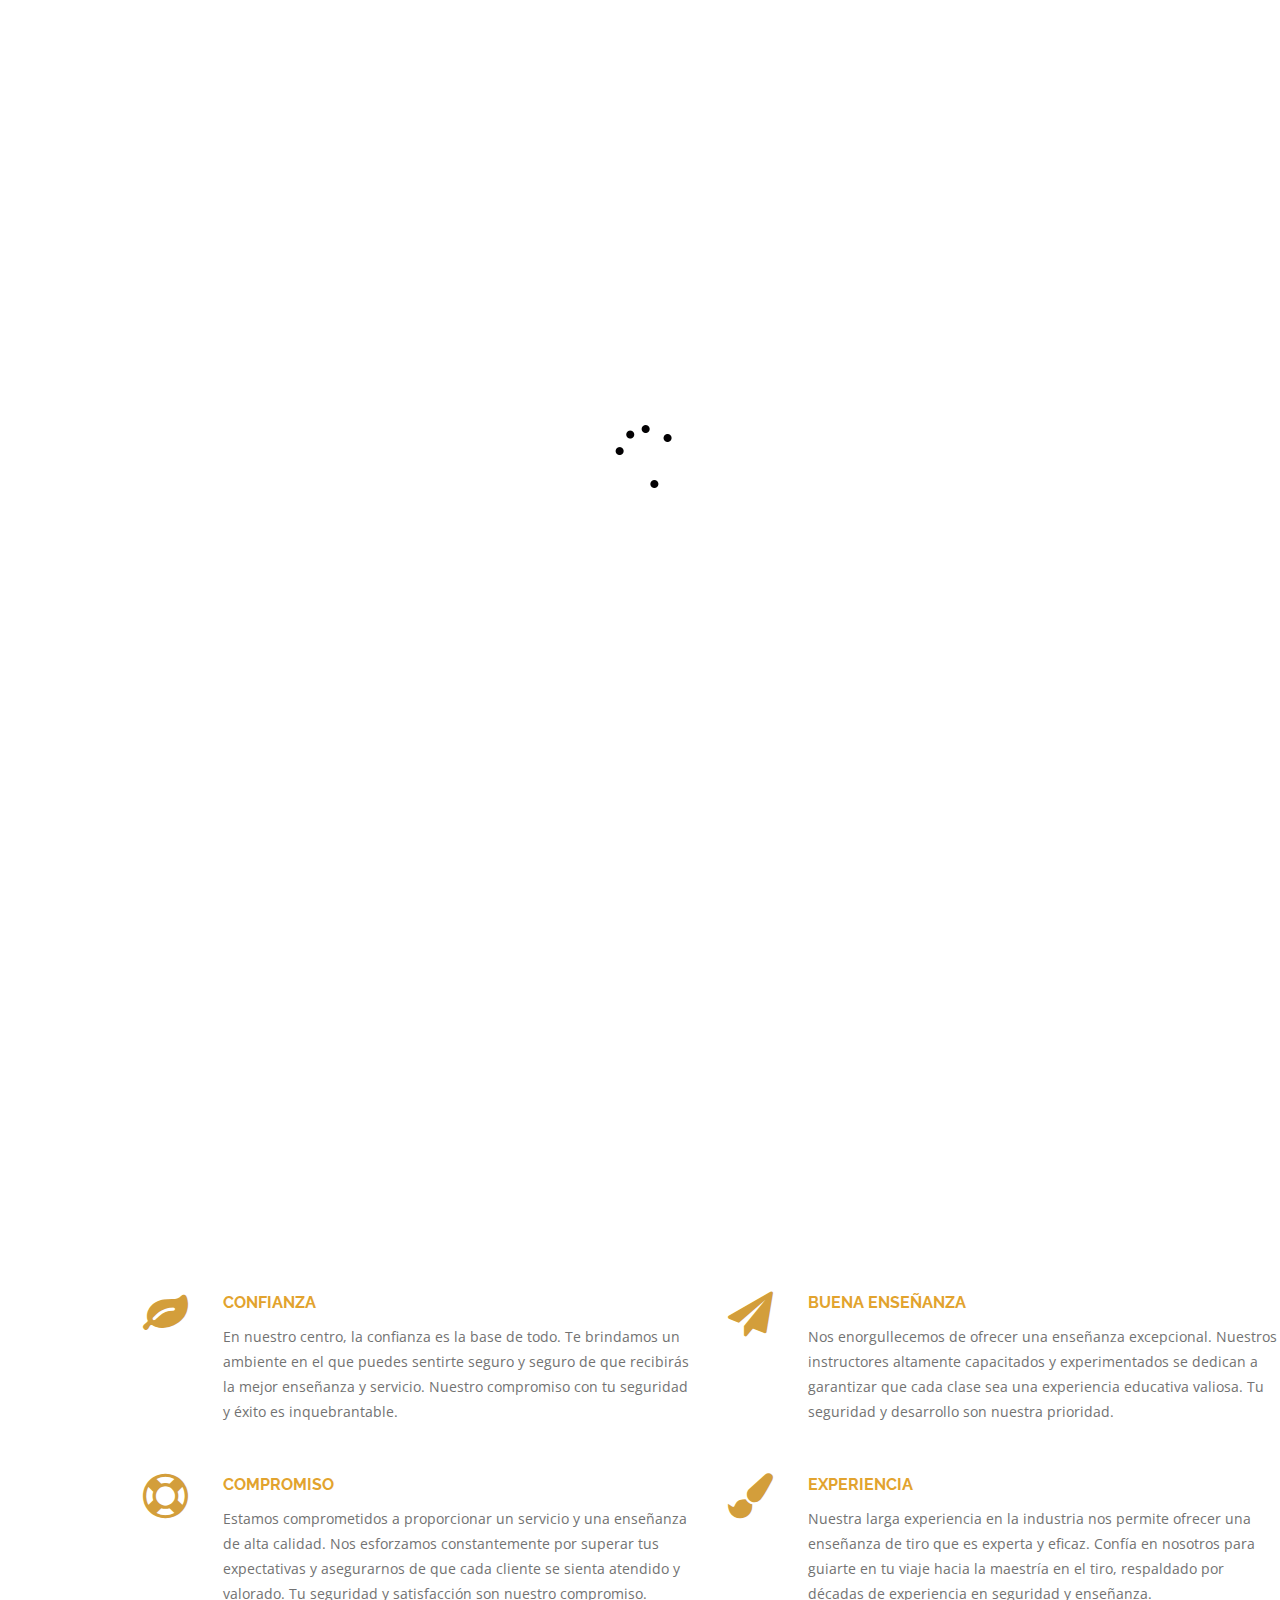
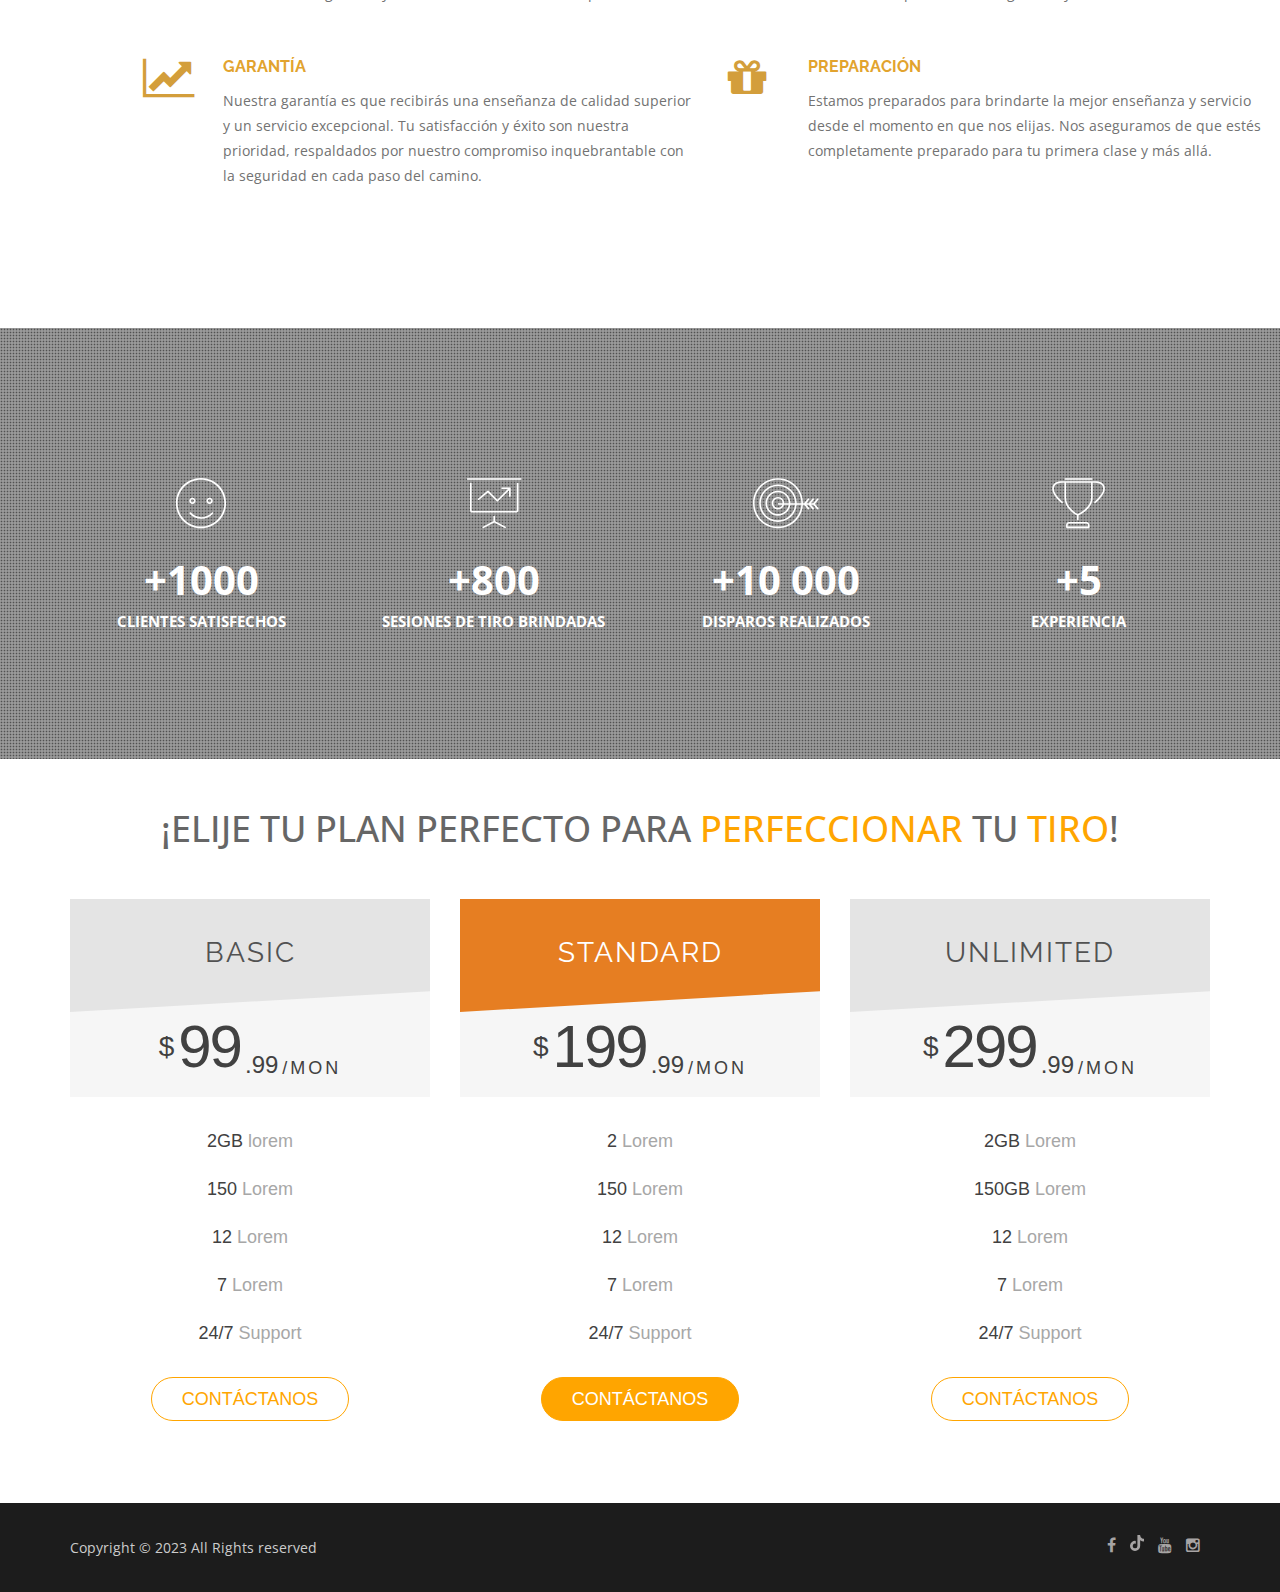
==== commit 27208af5: "Responsive" ====
--- a/index.html
+++ b/index.html
@@ -71,17 +71,17 @@
 							<div id="main-menu" class="collapse scroll navbar-right">
 								<ul class="nav">
                                 
-									<li class="active"> <a href="#home">Inicio</a> </li>
+									<li class="active"> <a href="#home" >Inicio</a> </li>
 									
 									<li> <a href="#about">Nosotros</a> </li>
                                     <!--
                                     <li> <a href="#history">History</a> </li>
                                     -->
+                                    <li> <a href="#generic_price_table">Servicios</a> </li>
+
                                     <li> <a href="#works">Nuestro trabajo</a> </li>
                                     
                                      <li> <a href="#team">Nuestro equipo</a> </li>
-                                   
-								    <li> <a href="#services">Servicios</a> </li>
 																		
 									<li> <a href="#blog">Blog</a></li>
                                     <!--
@@ -100,15 +100,14 @@
       
         <!-- Start Slider  -->
         <section id="home" class="home">
-             <div class="slider-overlay"></div>
             <div class="flexslider">
                 <ul class="slides scroll">
                     <li class="first">
                         <div class="slider-text-wrapper">  
                             <div class="container">
-                                <div class="big">¡Disparar es fácil! </div>          
-                                <div class="small">Con nosotros</div>
-                                <a href="#works" class="middle btn btn-white">Saber más...</a>
+                                <div class="big"> ¡<span class="resalted">APRENDE</span>, DISPARA y <span class="resalted">DISFRUTA</span> !</div>          
+                                <div class="small"> Apunta alto en tu<span class="resalted"> PRIMERA CLASE </span>de tiro. </div>
+                                <a href="https://www.facebook.com/profile.php?id=100063857611102" class="middle btn btn-white">Saber más...</a>
                             </div>       
                         </div>
                         <img src="images/slider/1.jpg" alt="">
@@ -117,9 +116,9 @@
                     <li class="secondary">
                         <div class="slider-text-wrapper"> 
                             <div class="container">                       
-                                <div class="big">¡Apunta a nuevas experiencias! </div>          
-                                <div class="small">Descubre tu presición con nosotros</div>
-                                <a href="#works" class=" middle btn btn-white">Saber más...</a>
+                                <div class="big">¡<span class="resalted">Apunta </span>a nuevas experiencias! </div>          
+                                <div class="small">Descubre <span class="resalted">tu presición</span> con nosotros</div>
+                                <a href="https://www.facebook.com/profile.php?id=100063857611102" class=" middle btn btn-white">Saber más...</a>
                             </div>
                          </div>
                         <img src="images/slider/2.jpg" alt="">
@@ -128,9 +127,9 @@
                     <li class="third">
                         <div class="slider-text-wrapper"> 
                             <div class="container">                              
-                                <div class="big">¡Tu tiro perfecto comienza aquí! </div>          
-                                <div class="small">Descubre nuevas experiencias con nosotros</div>
-                                <a href="#works" class="middle btn btn-white">Saber más...</a>
+                                <div class="big">¡Tu <span class="resalted">tiro perfecto</span> comienza aquí! </div>          
+                                <div class="small">Descubre <span class="resalted">nuevas experiencias</span> con nosotros</div>
+                                <a href="https://www.facebook.com/profile.php?id=100063857611102" class="middle btn btn-white">Saber más...</a>
                              </div>
                         </div>
                         <img src="images/slider/3.jpg" alt="">
@@ -143,10 +142,10 @@
 
   <!--Start Features-->
   <div id="about" style="width: 100%; display: flex; justify-content: center; align-items: center; flex-direction: column;  padding-top: 10rem;" >
-    <div style="width: 60%; align-items: center;">
+    <div style="width: 50%; align-items: center;">
         <section id="about-2">
             <!-- Contenido del segundo section (25% de ancho) -->
-            <iframe style="min-width: 500px;" width="100%" height="500px" src="https://www.youtube.com/embed/3emzorm16uU?si=Nt2lNcsSuKDxTA5s" title="YouTube video player" frameborder="0" allow="accelerometer; clipboard-write; gyroscope; picture-in-picture; web-share" allowfullscreen></iframe>
+            <iframe width="100%"  src="https://www.youtube.com/embed/3emzorm16uU?si=Nt2lNcsSuKDxTA5s" title="YouTube video player" frameborder="0" allow="accelerometer; clipboard-write; gyroscope; picture-in-picture; web-share" allowfullscreen></iframe>
         </section>
     </div>
     <div style="width: 80%; display: flex; flex-direction: column;">
@@ -223,9 +222,7 @@
                             
                             <div class="features-info">
                                <h4>Garantía</h4>
-                               <p>
-                                  Nuestra garantía es que recibirás una enseñanza de calidad superior y un servicio excepcional. Tu satisfacción y éxito son nuestra prioridad, respaldados por nuestro compromiso inquebrantable con la seguridad en cada paso del camino.
-                              </p>
+                               <p>Nuestra garantía es que recibirás una enseñanza de calidad superior y un servicio excepcional. Tu satisfacción y éxito son nuestra prioridad, respaldados por nuestro compromiso inquebrantable con la seguridad en cada paso del camino.</p>
                             </div>
                         </div>
                     </div>
@@ -262,49 +259,245 @@
                 <!-- Start Item-->
                 <div class="col-md-3 col-sm-6 facts-box margin-bottom-30">
                     <span><i class="icon-happy"></i></span>
-                    <h3>+1100</h3>
-                    <span>Happy Clients</span>
+                    <h3>+1000</h3>
+                    <span>Clientes Satisfechos</span>
                 </div>
                 <!-- End Item-->
  
                  <!-- Start Item-->
                 <div class="col-md-3 col-sm-6 facts-box margin-bottom-30">
                  <span><i class="icon-presentation"></i></span>
-                    <h3>800</h3>
-                    <span>Projects</span>
+                    <h3>+800</h3>
+                    <span>Sesiones de tiro brindadas</span>
                 </div>
                 <!-- End Item-->
 
                  <!-- Start Item-->
                 <div class="col-md-3 col-sm-6 facts-box margin-bottom-30">
                  <span><i class="icon-target"></i></span>
-                    <h3>1232</h3>
-                    <span>Lines of Code</span>
+                    <h3>+10 000</h3>
+                    <span>Disparos Realizados</span>
                 </div>
                 <!-- End Item-->
 
                  <!-- Start Item-->
                 <div class="col-md-3 col-sm-6 facts-box margin-bottom-30">
                  <span><i class="icon-trophy"></i></span>
-                    <h3>300</h3>
-                    <span>Awards Won</span>
+                    <h3>+5</h3>
+                    <span>Experiencia</span>
                 </div>
                 <!-- End Item-->
 
              </div> <!-- /.row -->
        </div> <!-- /.container -->
   </section>
-  <!--End Facts-->
-  
-   
-   
-   <!--Start Footer-->
+    <!--End Facts-->
+
+    <!-- Price Table-->
+        <div id="generic_price_table">   
+        <section>
+                <div class="container">
+                    <div class="row">
+                        <div class="col-md-12">
+                            <!--PRICE HEADING START-->
+                            <div class="price-heading clearfix">
+                                <h1>¡Elije tu plan perfecto para <span class="resalted"> perfeccionar</span> tu <span class="resalted">tiro</span>!</h1>
+                            </div>
+                            <!--//PRICE HEADING END-->
+                        </div>
+                    </div>
+                </div>
+                <div class="container">
+                    
+                    <!--BLOCK ROW START-->
+                    <div class="row">
+                        <div class="col-md-4">
+                        
+                            <!--PRICE CONTENT START-->
+                            <div class="generic_content clearfix">
+                                
+                                <!--HEAD PRICE DETAIL START-->
+                                <div class="generic_head_price clearfix">
+                                
+                                    <!--HEAD CONTENT START-->
+                                    <div class="generic_head_content clearfix">
+                                    
+                                        <!--HEAD START-->
+                                        <div class="head_bg"></div>
+                                        <div class="head">
+                                            <span>Basic</span>
+                                        </div>
+                                        <!--//HEAD END-->
+                                        
+                                    </div>
+                                    <!--//HEAD CONTENT END-->
+                                    
+                                    <!--PRICE START-->
+                                    <div class="generic_price_tag clearfix">	
+                                        <span class="price">
+                                            <span class="sign">$</span>
+                                            <span class="currency">99</span>
+                                            <span class="cent">.99</span>
+                                            <span class="month">/MON</span>
+                                        </span>
+                                    </div>
+                                    <!--//PRICE END-->
+                                    
+                                </div>                            
+                                <!--//HEAD PRICE DETAIL END-->
+                                
+                                <!--FEATURE LIST START-->
+                                <div class="generic_feature_list">
+                                    <ul>
+                                        <li><span>2GB</span> lorem</li>
+                                        <li><span>150</span> Lorem</li>
+                                        <li><span>12</span> Lorem</li>
+                                        <li><span>7</span> Lorem</li>
+                                        <li><span>24/7</span> Support</li>
+                                    </ul>
+                                </div>
+                                <!--//FEATURE LIST END-->
+                                
+                                <!--BUTTON START-->
+                                <div class="generic_price_btn clearfix">
+                                    <a class="" href="https://www.facebook.com/profile.php?id=100063857611102">Contáctanos</a>
+                                </div>
+                                <!--//BUTTON END-->
+                                
+                            </div>
+                            <!--//PRICE CONTENT END-->
+                                
+                        </div>
+                        
+                        <div class="col-md-4">
+                        
+                            <!--PRICE CONTENT START-->
+                            <div class="generic_content active clearfix">
+                                
+                                <!--HEAD PRICE DETAIL START-->
+                                <div class="generic_head_price clearfix">
+                                
+                                    <!--HEAD CONTENT START-->
+                                    <div class="generic_head_content clearfix">
+                                    
+                                        <!--HEAD START-->
+                                        <div class="head_bg"></div>
+                                        <div class="head">
+                                            <span>Standard</span>
+                                        </div>
+                                        <!--//HEAD END-->
+                                        
+                                    </div>
+                                    <!--//HEAD CONTENT END-->
+                                    
+                                    <!--PRICE START-->
+                                    <div class="generic_price_tag clearfix">	
+                                        <span class="price">
+                                            <span class="sign">$</span>
+                                            <span class="currency">199</span>
+                                            <span class="cent">.99</span>
+                                            <span class="month">/MON</span>
+                                        </span>
+                                    </div>
+                                    <!--//PRICE END-->
+                                    
+                                </div>                            
+                                <!--//HEAD PRICE DETAIL END-->
+                                
+                                <!--FEATURE LIST START-->
+                                <div class="generic_feature_list">
+                                    <ul>
+                                        <li><span>2</span> Lorem</li>
+                                        <li><span>150</span> Lorem</li>
+                                        <li><span>12</span> Lorem</li>
+                                        <li><span>7</span> Lorem</li>
+                                        <li><span>24/7</span> Support</li>
+                                    </ul>
+                                </div>
+                                <!--//FEATURE LIST END-->
+                                
+                                <!--BUTTON START-->
+                                <div class="generic_price_btn clearfix">
+                                    <a class="" href="https://www.facebook.com/profile.php?id=100063857611102">Contáctanos</a>
+                                </div>
+                                <!--//BUTTON END-->
+                                
+                            </div>
+                            <!--//PRICE CONTENT END-->
+                                
+                        </div>
+                        <div class="col-md-4">
+                        
+                            <!--PRICE CONTENT START-->
+                            <div class="generic_content clearfix">
+                                
+                                <!--HEAD PRICE DETAIL START-->
+                                <div class="generic_head_price clearfix">
+                                
+                                    <!--HEAD CONTENT START-->
+                                    <div class="generic_head_content clearfix">
+                                    
+                                        <!--HEAD START-->
+                                        <div class="head_bg"></div>
+                                        <div class="head">
+                                            <span>Unlimited</span>
+                                        </div>
+                                        <!--//HEAD END-->
+                                        
+                                    </div>
+                                    <!--//HEAD CONTENT END-->
+                                    
+                                    <!--PRICE START-->
+                                    <div class="generic_price_tag clearfix">	
+                                        <span class="price">
+                                            <span class="sign">$</span>
+                                            <span class="currency">299</span>
+                                            <span class="cent">.99</span>
+                                            <span class="month">/MON</span>
+                                        </span>
+                                    </div>
+                                    <!--//PRICE END-->
+                                    
+                                </div>                            
+                                <!--//HEAD PRICE DETAIL END-->
+                                
+                                <!--FEATURE LIST START-->
+                                <div class="generic_feature_list">
+                                    <ul>
+                                        <li><span>2GB</span> Lorem</li>
+                                        <li><span>150GB</span> Lorem</li>
+                                        <li><span>12</span> Lorem</li>
+                                        <li><span>7</span> Lorem</li>
+                                        <li><span>24/7</span> Support</li>
+                                    </ul>
+                                </div>
+                                <!--//FEATURE LIST END-->
+                                
+                                <!--BUTTON START-->
+                                <div class="generic_price_btn clearfix">
+                                    <a class="" href="https://www.facebook.com/profile.php?id=100063857611102">Contáctanos</a>
+                                </div>
+                                <!--//BUTTON END-->
+                                
+                            </div>
+                            <!--//PRICE CONTENT END-->
+                                
+                        </div>
+                    </div>	
+                    <!--//BLOCK ROW END-->
+                    
+                </div>
+            </section>             
+        </div>
+    <!-- End Price Table-->
+
+    <!--Start Footer-->
    <footer>
        <div class="container">
            <div class="row">
                <!--Start copyright-->
                <div class="col-md-6 col-sm-6 col-xs-6">
-                   <div class="copyright"><p>Copyright © 2016 All Rights reserved
+                   <div class="copyright"><p>Copyright © 2023 All Rights reserved
                  </p></div>
                </div>
                <!--End copyright-->
@@ -313,10 +506,13 @@
                <div class="col-md-6 col-sm-6 col-xs-6">
                    <div class="social-icons">
                        <ul>
-                        <li><a href="#"><i class="fa fa-facebook"></i></a></li>
-                        <li> <a href="#"><i class="fa fa-twitter"></i></a></li>
-                        <li><a href="#"><i class="fa fa-google-plus"></i></a></li>
-                        <li><a href="#"><i class="fa fa-instagram"></i></a></li>
+                        <li><a target="_blank" href="https://www.facebook.com/profile.php?id=100063857611102"><i class="fa fa-facebook"></i></a></li>
+                        <li> <a target="_blank" href="https://www.tiktok.com/@air.cristobal"> 
+                            <svg xmlns="http://www.w3.org/2000/svg" height="1em" viewBox="0 0 448 512">
+                                <style>svg{fill:#a7a4a4}</style>
+                                <path d="M448,209.91a210.06,210.06,0,0,1-122.77-39.25V349.38A162.55,162.55,0,1,1,185,188.31V278.2a74.62,74.62,0,1,0,52.23,71.18V0l88,0a121.18,121.18,0,0,0,1.86,22.17h0A122.18,122.18,0,0,0,381,102.39a121.43,121.43,0,0,0,67,20.14Z"/></svg> </a></li>
+                        <li><a target="_blank" href="https://www.youtube.com/@aircristobal1603"><i class="fa fa-youtube"></i></a></li>
+                        <li><a target="_blank" href="https://www.instagram.com/aircbgram/"><i class="fa fa-instagram"></i></a></li>
                        </ul>
                     </div>
                </div>
--- a/css/style.css
+++ b/css/style.css
@@ -2,6 +2,15 @@
 @import url(http://fonts.googleapis.com/css?family=Raleway:400,100,200,300,500,600,700,800,900);
 @import url(http://fonts.googleapis.com/css?family=Roboto:400,100,100italic,300,300italic,400italic,500,500italic,700,700italic);
 
+.resalted {
+	color: orange;
+}
+#main-menu ul li a:hover {
+	color: orange;
+}
+.features-icon-box .features-icon{
+	color: rgb(211, 158, 59);;
+}
 html, body {
 	height: 100%;
 	width: 100%;
@@ -19,7 +28,7 @@
 h1, h2, h3, h4, h5, h6 {
 	font-weight: 500;
 	margin: 0px 0px 10px;
-	color: #c96138;
+	color: rgb(226, 163, 46);
 	font-family: "Open Sans", sans-serif;
 	text-transform: uppercase;
 }
@@ -44,7 +53,7 @@
 	font-weight: 400;
 }
 a {
-	color:#7EC13F;
+	color:#c96138;
 	background:none;
 	text-decoration: none;
 	outline: none;
@@ -132,7 +141,7 @@
 	bottom:30px;
 	right:15px;
 	display:none;
-	background:rgba(126, 193, 63, .8);
+	background:rgba(238, 140, 12, 0.8);
 	text-align: center;
 }
 
@@ -144,7 +153,7 @@
 }
 
 .scrollup:hover {
-	background:rgba(126, 193, 63, .9);
+	background:rgba(238, 140, 12, 0.8);
 }
 
 .section {
@@ -282,7 +291,7 @@
 }
 .btn-red:hover, .btn-red:focus {
 	background:#FFF;
-	border-color: FFFF;
+	border-color: #FFFF;
 	color:#000;
 }
 
@@ -294,8 +303,8 @@
 
 .btn-white:hover, .btn-white:focus {
 	color: #FFF;
-	background: #7EC13F;
-	border-color:#7EC13F;
+	background: #F5514B;
+	border-color:#F5514B;
 }
 
 
@@ -306,8 +315,8 @@
 }
 
 .btn-green {
-	background:#7EC13F;
-	border-color: #7EC13F;
+	background:#c96138;
+	border-color: #c96138;
 	color:#FFF;
 }
 
@@ -874,7 +883,7 @@
 }
 
 .slider-overlay {
-	background:url("../images/pattern.png") repeat rgba(0, 0, 0, .4);
+	/*background:url("../images/pattern.png") repeat rgba(0, 0, 0, .4);*/
 	position: absolute;
 	left: 0;
 	top: 0;
@@ -985,7 +994,6 @@
 	height: 60px;
 	line-height: 41px;
 	font-size: 45px;
-	color: rgb(211, 158, 59);
 	/*
 	color:#7EC13F;
 	*/
@@ -2858,10 +2866,10 @@
 	transition: all 0.3s ease-in-out;
 }
 
-.social-icons ul li a:hover {
+.social-icons ul li a:hover,.social-icons ul li a svg:hover {
 	color:#FFF;
 }
-@media (max-width: 768px) {
+@media (min-width: 768px) {
 	.container-fullwidth {
 	  flex-direction: column; /* Cambia la dirección de los elementos a columna */
 	  align-items: center; /* Centra los elementos horizontalmente */
@@ -2876,7 +2884,11 @@
 	  width: 100%; /* Ocupa todo el ancho disponible en dispositivos móviles */
 	}
   }
-
+  @media (max-width: 768px){
+	.responsive{
+		width: 80%;
+	}
+}
  @media (min-width: 992px) and (max-width: 1024px) {
 	 
 .navbar-right {
@@ -2974,3 +2986,411 @@
 
 
 }
+
+/* Price Table Styles */
+
+#generic_price_table{
+	background-color: white;
+}
+
+/*PRICE COLOR CODE START*/
+#generic_price_table .generic_content{
+	background-color: #fff;
+}
+
+#generic_price_table .generic_content .generic_head_price{
+	background-color: #f6f6f6;
+}
+
+#generic_price_table .generic_content .generic_head_price .generic_head_content .head_bg{
+	border-color: #e4e4e4 rgba(0, 0, 0, 0) rgba(0, 0, 0, 0) #e4e4e4;
+}
+
+#generic_price_table .generic_content .generic_head_price .generic_head_content .head span{
+	color: #525252;
+}
+
+#generic_price_table .generic_content .generic_head_price .generic_price_tag .price .sign{
+    color: #414141;
+}
+
+#generic_price_table .generic_content .generic_head_price .generic_price_tag .price .currency{
+    color: #414141;
+}
+
+#generic_price_table .generic_content .generic_head_price .generic_price_tag .price .cent{
+    color: #414141;
+}
+
+#generic_price_table .generic_content .generic_head_price .generic_price_tag .month{
+    color: #414141;
+}
+
+#generic_price_table .generic_content .generic_feature_list ul li{	
+	color: #a7a7a7;
+}
+
+#generic_price_table .generic_content .generic_feature_list ul li span{
+	color: #414141;
+}
+#generic_price_table .generic_content .generic_feature_list ul li:hover{
+	background-color: #E4E4E4;
+	border-left: 5px solid orange;
+}
+
+#generic_price_table .generic_content .generic_price_btn a{
+	border: 1px solid orange; 
+    color: orange;
+} 
+
+#generic_price_table .generic_content.active .generic_head_price .generic_head_content .head_bg,
+#generic_price_table .generic_content:hover .generic_head_price .generic_head_content .head_bg{
+	border-color: #E67E22 rgba(0, 0, 0, 0) rgba(0, 0, 0, 0) #E67E22;
+	color: #fff;
+}
+
+#generic_price_table .generic_content:hover .generic_head_price .generic_head_content .head span,
+#generic_price_table .generic_content.active .generic_head_price .generic_head_content .head span{
+	color: #fff;
+}
+
+#generic_price_table .generic_content:hover .generic_price_btn a,
+#generic_price_table .generic_content.active .generic_price_btn a{
+	background-color: orange;
+	color: #fff;
+} 
+#generic_price_table{
+	margin: 50px 0 50px 0;
+    font-family: 'Raleway', sans-serif;
+}
+.row .table{
+    padding: 28px 0;
+}
+
+/*PRICE BODY CODE START*/
+
+#generic_price_table .generic_content{
+	overflow: hidden;
+	position: relative;
+	text-align: center;
+}
+
+#generic_price_table .generic_content .generic_head_price {
+	margin: 0 0 20px 0;
+}
+
+#generic_price_table .generic_content .generic_head_price .generic_head_content{
+	margin: 0 0 50px 0;
+}
+
+#generic_price_table .generic_content .generic_head_price .generic_head_content .head_bg{
+    border-style: solid;
+    border-width: 90px 1411px 23px 399px;
+	position: absolute;
+}
+
+#generic_price_table .generic_content .generic_head_price .generic_head_content .head{
+	padding-top: 40px;
+	position: relative;
+	z-index: 1;
+}
+
+#generic_price_table .generic_content .generic_head_price .generic_head_content .head span{
+    font-family: "Raleway",sans-serif;
+    font-size: 28px;
+    font-weight: 400;
+    letter-spacing: 2px;
+    margin: 0;
+    padding: 0;
+    text-transform: uppercase;
+}
+
+#generic_price_table .generic_content .generic_head_price .generic_price_tag{
+	padding: 0 0 20px;
+}
+
+#generic_price_table .generic_content .generic_head_price .generic_price_tag .price{
+	display: block;
+}
+
+#generic_price_table .generic_content .generic_head_price .generic_price_tag .price .sign{
+    display: inline-block;
+    font-family: "Lato",sans-serif;
+    font-size: 28px;
+    font-weight: 400;
+    vertical-align: middle;
+}
+
+#generic_price_table .generic_content .generic_head_price .generic_price_tag .price .currency{
+    font-family: "Lato",sans-serif;
+    font-size: 60px;
+    font-weight: 300;
+    letter-spacing: -2px;
+    line-height: 60px;
+    padding: 0;
+    vertical-align: middle;
+}
+
+#generic_price_table .generic_content .generic_head_price .generic_price_tag .price .cent{
+    display: inline-block;
+    font-family: "Lato",sans-serif;
+    font-size: 24px;
+    font-weight: 400;
+    vertical-align: bottom;
+}
+
+#generic_price_table .generic_content .generic_head_price .generic_price_tag .month{
+    font-family: "Lato",sans-serif;
+    font-size: 18px;
+    font-weight: 400;
+    letter-spacing: 3px;
+    vertical-align: bottom;
+}
+
+#generic_price_table .generic_content .generic_feature_list ul{
+	list-style: none;
+	padding: 0;
+	margin: 0;
+}
+
+#generic_price_table .generic_content .generic_feature_list ul li{
+	font-family: "Lato",sans-serif;
+	font-size: 18px;
+	padding: 15px 0;
+	transition: all 0.3s ease-in-out 0s;
+}
+#generic_price_table .generic_content .generic_feature_list ul li:hover{
+	transition: all 0.3s ease-in-out 0s;
+	-moz-transition: all 0.3s ease-in-out 0s;
+	-ms-transition: all 0.3s ease-in-out 0s;
+	-o-transition: all 0.3s ease-in-out 0s;
+	-webkit-transition: all 0.3s ease-in-out 0s;
+
+}
+#generic_price_table .generic_content .generic_feature_list ul li .fa{
+	padding: 0 10px;
+}
+#generic_price_table .generic_content .generic_price_btn{
+	margin: 20px 0 32px;
+}
+
+#generic_price_table .generic_content .generic_price_btn a{
+    border-radius: 50px;
+	-moz-border-radius: 50px;
+	-ms-border-radius: 50px;
+	-o-border-radius: 50px;
+	-webkit-border-radius: 50px;
+    display: inline-block;
+    font-family: "Lato",sans-serif;
+    font-size: 18px;
+    outline: medium none;
+    padding: 12px 30px;
+    text-decoration: none;
+    text-transform: uppercase;
+}
+
+#generic_price_table .generic_content,
+#generic_price_table .generic_content:hover,
+#generic_price_table .generic_content .generic_head_price .generic_head_content .head_bg,
+#generic_price_table .generic_content:hover .generic_head_price .generic_head_content .head_bg,
+#generic_price_table .generic_content .generic_head_price .generic_head_content .head h2,
+#generic_price_table .generic_content:hover .generic_head_price .generic_head_content .head h2,
+#generic_price_table .generic_content .price,
+#generic_price_table .generic_content:hover .price,
+#generic_price_table .generic_content .generic_price_btn a,
+#generic_price_table .generic_content:hover .generic_price_btn a{
+	transition: all 0.3s ease-in-out 0s;
+	-moz-transition: all 0.3s ease-in-out 0s;
+	-ms-transition: all 0.3s ease-in-out 0s;
+	-o-transition: all 0.3s ease-in-out 0s;
+	-webkit-transition: all 0.3s ease-in-out 0s;
+} 
+@media (max-width: 320px) {	
+}
+
+@media (max-width: 767px) {
+	#generic_price_table .generic_content{
+		margin-bottom:75px;
+	}
+}
+@media (min-width: 768px) and (max-width: 991px) {
+	#generic_price_table .col-md-3{
+		float:left;
+		width:50%;
+	}
+	
+	#generic_price_table .col-md-4{
+		float:left;
+		width:50%;
+	}
+	
+	#generic_price_table .generic_content{
+		margin-bottom:75px;
+	}
+}
+@media (min-width: 992px) and (max-width: 1199px) {
+}
+@media (min-width: 1200px) {
+}
+#generic_price_table_home{
+	 font-family: 'Raleway', sans-serif;
+}
+
+.text-center h1,
+.text-center h1 a{
+	color: #7885CB;
+	font-size: 30px;
+	font-weight: 300;
+	text-decoration: none;
+}
+.demo-pic{
+	margin: 0 auto;
+}
+.demo-pic:hover{
+	opacity: 0.7;
+}
+
+#generic_price_table_home ul{
+	margin: 0 auto;
+	padding: 0;
+	list-style: none;
+	display: table;
+}
+#generic_price_table_home li{
+	float: left;
+}
+#generic_price_table_home li + li{
+	margin-left: 10px;
+	padding-bottom: 10px;
+}
+#generic_price_table_home li a{
+	display: block;
+	width: 50px;
+	height: 50px;
+	font-size: 0px;
+}
+#generic_price_table_home .blue{
+	background: #3498DB;
+	transition: all 0.3s ease-in-out 0s;
+}
+#generic_price_table_home .emerald{
+	background: #2ECC71;
+	transition: all 0.3s ease-in-out 0s;
+}
+#generic_price_table_home .grey{
+	background: #7F8C8D;
+	transition: all 0.3s ease-in-out 0s;
+}
+#generic_price_table_home .midnight{
+	background: #34495E;
+	transition: all 0.3s ease-in-out 0s;
+}
+#generic_price_table_home .orange{
+	background: #E67E22;
+	transition: all 0.3s ease-in-out 0s;
+}
+#generic_price_table_home .purple{
+	background: #9B59B6;
+	transition: all 0.3s ease-in-out 0s;
+}
+#generic_price_table_home .red{
+	background: #E74C3C;
+	transition:all 0.3s ease-in-out 0s;
+}
+#generic_price_table_home .turquoise{
+	background: #1ABC9C;
+	transition: all 0.3s ease-in-out 0s;
+}
+
+#generic_price_table_home .blue:hover,
+#generic_price_table_home .emerald:hover,
+#generic_price_table_home .grey:hover,
+#generic_price_table_home .midnight:hover,
+#generic_price_table_home .orange:hover,
+#generic_price_table_home .purple:hover,
+#generic_price_table_home .red:hover,
+#generic_price_table_home .turquoise:hover{
+	border-bottom-left-radius: 50px;
+    border-bottom-right-radius: 50px;
+    border-top-left-radius: 50px;
+    border-top-right-radius: 50px;
+	transition: all 0.3s ease-in-out 0s;
+}
+#generic_price_table_home .divider{
+	border-bottom: 1px solid #ddd;
+	margin-bottom: 20px;
+	padding: 20px;
+}
+#generic_price_table_home .divider span{
+	width: 100%;
+	display: table;
+	height: 2px;
+	background: #ddd;
+	margin: 50px auto;
+	line-height: 2px;
+}
+#generic_price_table_home .itemname{
+	text-align: center;
+	font-size: 50px ;
+	padding: 50px 0 20px ;
+	border-bottom: 1px solid #ddd;
+	margin-bottom: 40px;
+	text-decoration: none;
+    font-weight: 300;
+}
+#generic_price_table_home .itemnametext{
+    text-align: center;
+    font-size: 20px;
+    padding-top: 5px;
+    text-transform: uppercase;
+    display: inline-block;
+}
+#generic_price_table_home .footer{
+	padding:40px 0;
+}
+
+.price-heading{
+    text-align: center;
+}
+.price-heading h1{
+	color: #666;
+	margin: 0;
+	padding: 0 0 50px 0;
+}
+.demo-button {
+    background-color: #333333;
+    color: #ffffff;
+    display: table;
+    font-size: 20px;
+    margin-left: auto;
+    margin-right: auto;
+    margin-top: 20px;
+    margin-bottom: 50px;
+    outline-color: -moz-use-text-color;
+    outline-style: none;
+    outline-width: medium ;
+    padding: 10px;
+    text-align: center;
+    text-transform: uppercase;
+}
+.bottom_btn{
+	background-color: #333333;
+    color: #ffffff;
+    display: table;
+    font-size: 28px;
+    margin: 60px auto 20px;
+    padding: 10px 25px;
+    text-align: center;
+    text-transform: uppercase;
+}
+.demo-button:hover{
+	background-color: #666;
+	color: #FFF;
+	text-decoration:none;
+	
+}
+.bottom_btn:hover{
+	background-color: #666;
+	color: #FFF;
+	text-decoration:none;
+}
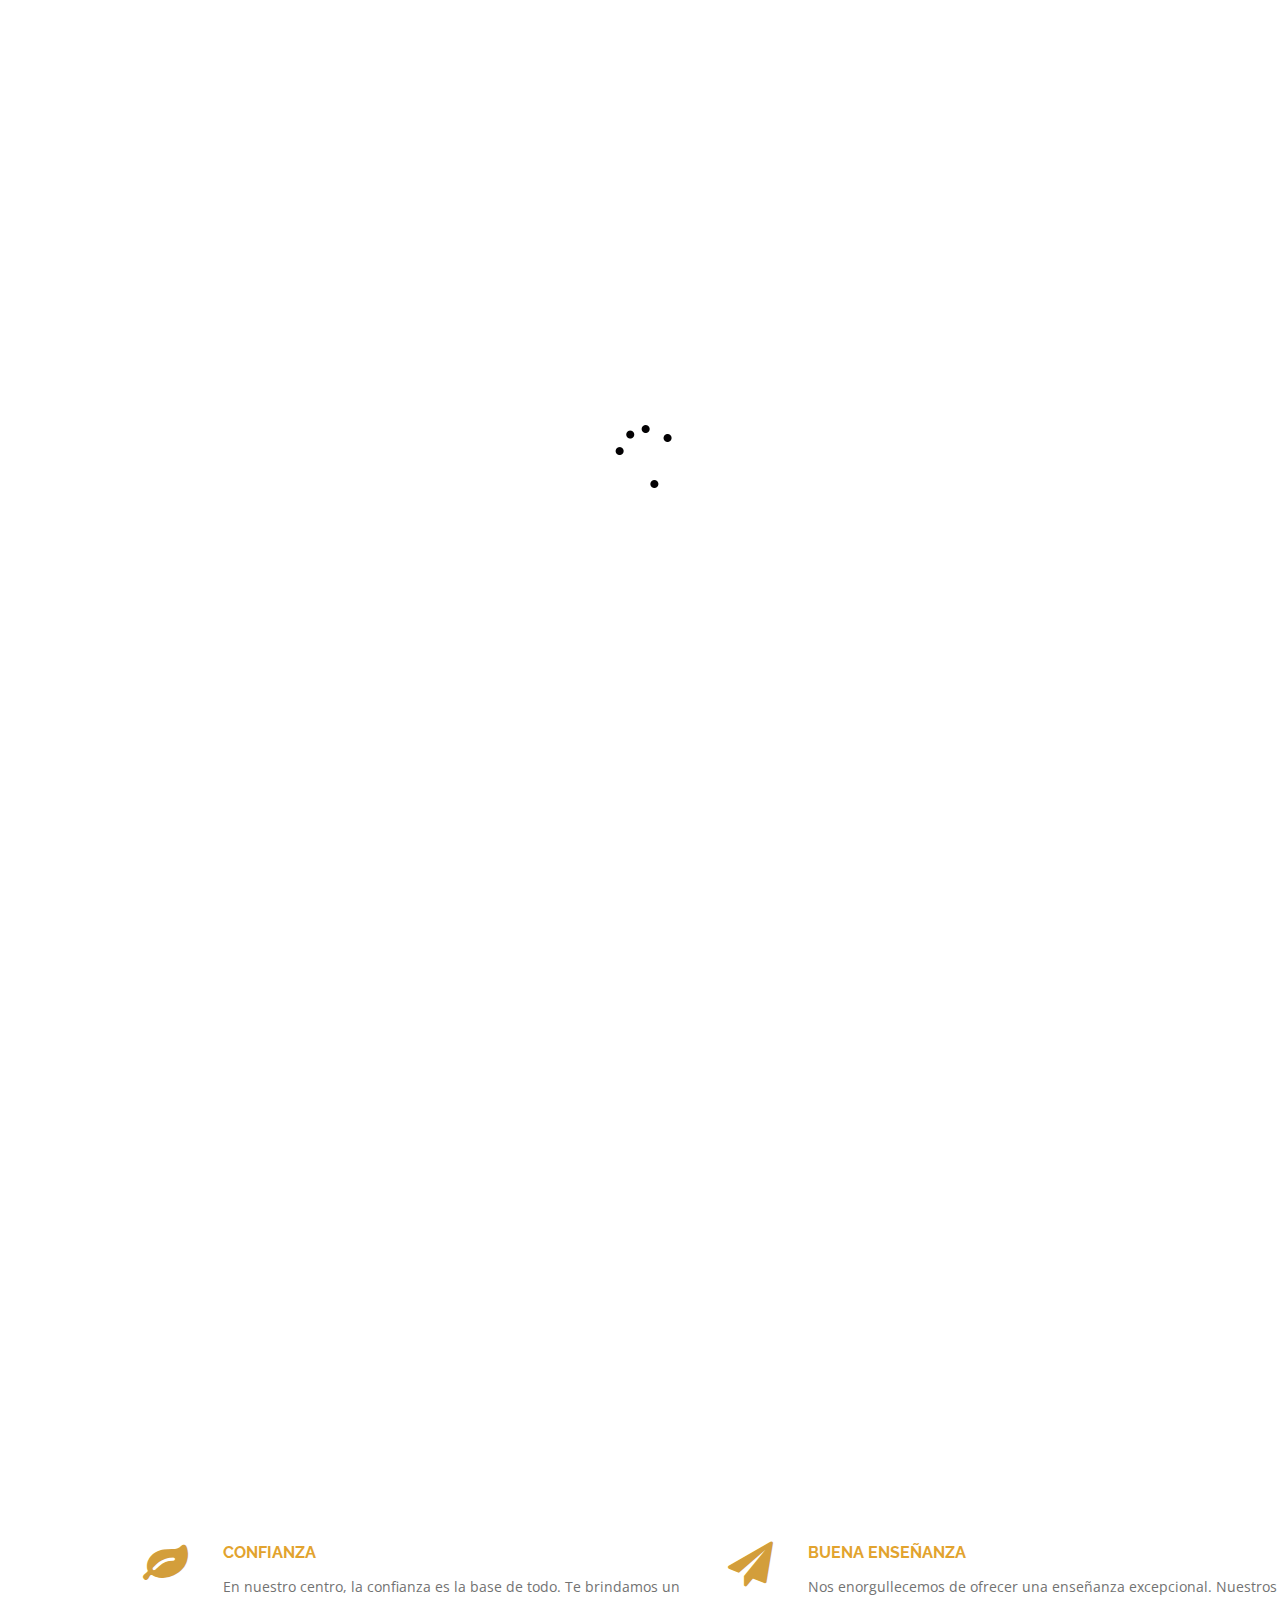
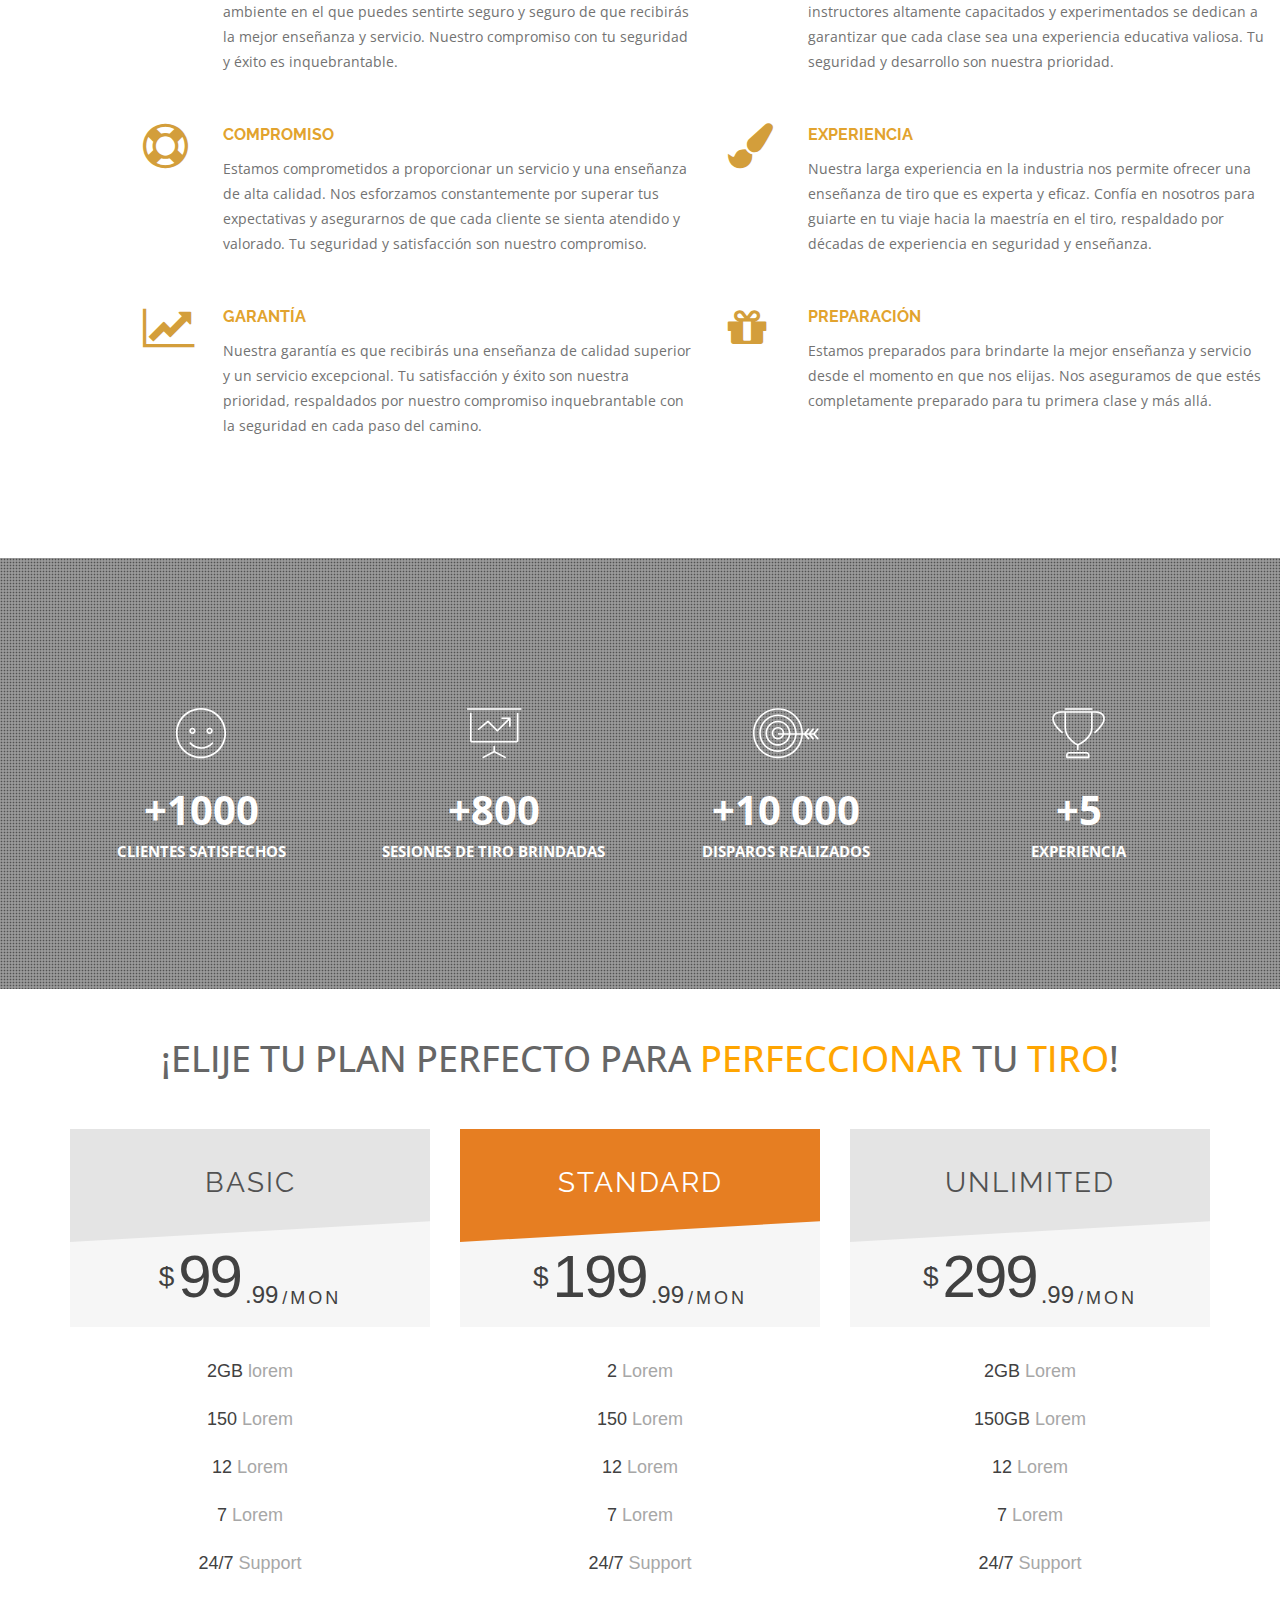
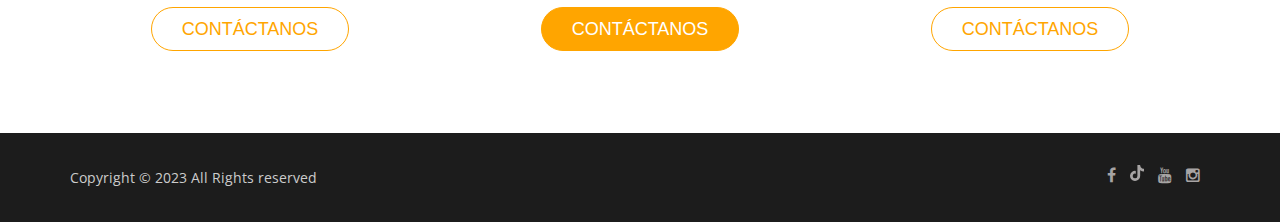
==== commit fd4dec36: "Youtube responsive media" ====
--- a/index.html
+++ b/index.html
@@ -145,7 +145,7 @@
     <div style="width: 50%; align-items: center;">
         <section id="about-2">
             <!-- Contenido del segundo section (25% de ancho) -->
-            <iframe width="100%"  src="https://www.youtube.com/embed/3emzorm16uU?si=Nt2lNcsSuKDxTA5s" title="YouTube video player" frameborder="0" allow="accelerometer; clipboard-write; gyroscope; picture-in-picture; web-share" allowfullscreen></iframe>
+            <iframe width="100%" src="https://www.youtube.com/embed/3emzorm16uU?si=Nt2lNcsSuKDxTA5s" title="YouTube video player" frameborder="0" allow="accelerometer; clipboard-write; gyroscope; picture-in-picture; web-share" allowfullscreen></iframe>
         </section>
     </div>
     <div style="width: 80%; display: flex; flex-direction: column;">
--- a/css/style.css
+++ b/css/style.css
@@ -1,7 +1,9 @@
 @import url(http://fonts.googleapis.com/css?family=Open+Sans:300,300italic,400,400italic,600,600italic,700,700italic,800,800italic);
 @import url(http://fonts.googleapis.com/css?family=Raleway:400,100,200,300,500,600,700,800,900);
 @import url(http://fonts.googleapis.com/css?family=Roboto:400,100,100italic,300,300italic,400italic,500,500italic,700,700italic);
-
+#about-2 iframe{
+	min-height: 400px;
+}
 .resalted {
 	color: orange;
 }
@@ -2869,7 +2871,7 @@
 .social-icons ul li a:hover,.social-icons ul li a svg:hover {
 	color:#FFF;
 }
-@media (min-width: 768px) {
+@media (max-width: 768px) {
 	.container-fullwidth {
 	  flex-direction: column; /* Cambia la dirección de los elementos a columna */
 	  align-items: center; /* Centra los elementos horizontalmente */
@@ -2883,12 +2885,12 @@
 	#about-2 {
 	  width: 100%; /* Ocupa todo el ancho disponible en dispositivos móviles */
 	}
+	#about-2 iframe{
+		height: auto;
+		min-height: auto;
+	}
   }
-  @media (max-width: 768px){
-	.responsive{
-		width: 80%;
-	}
-}
+
  @media (min-width: 992px) and (max-width: 1024px) {
 	 
 .navbar-right {
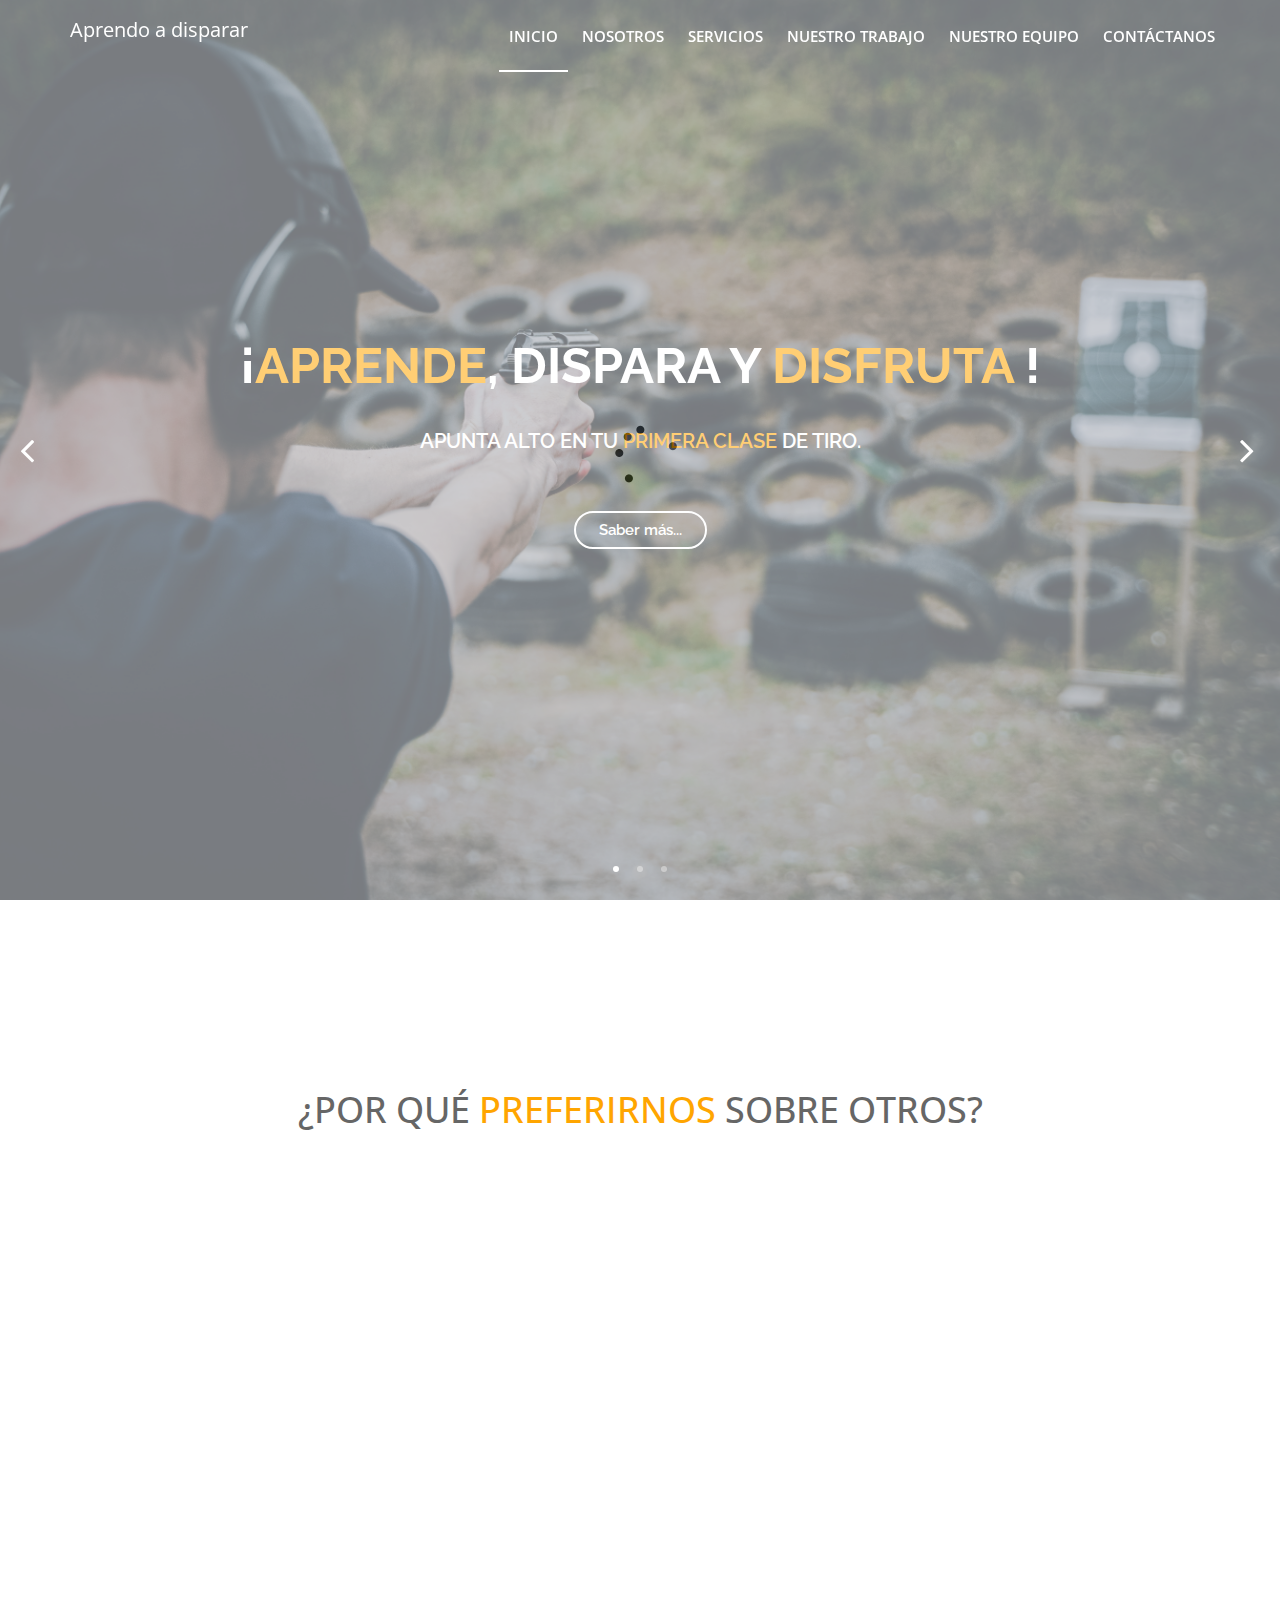
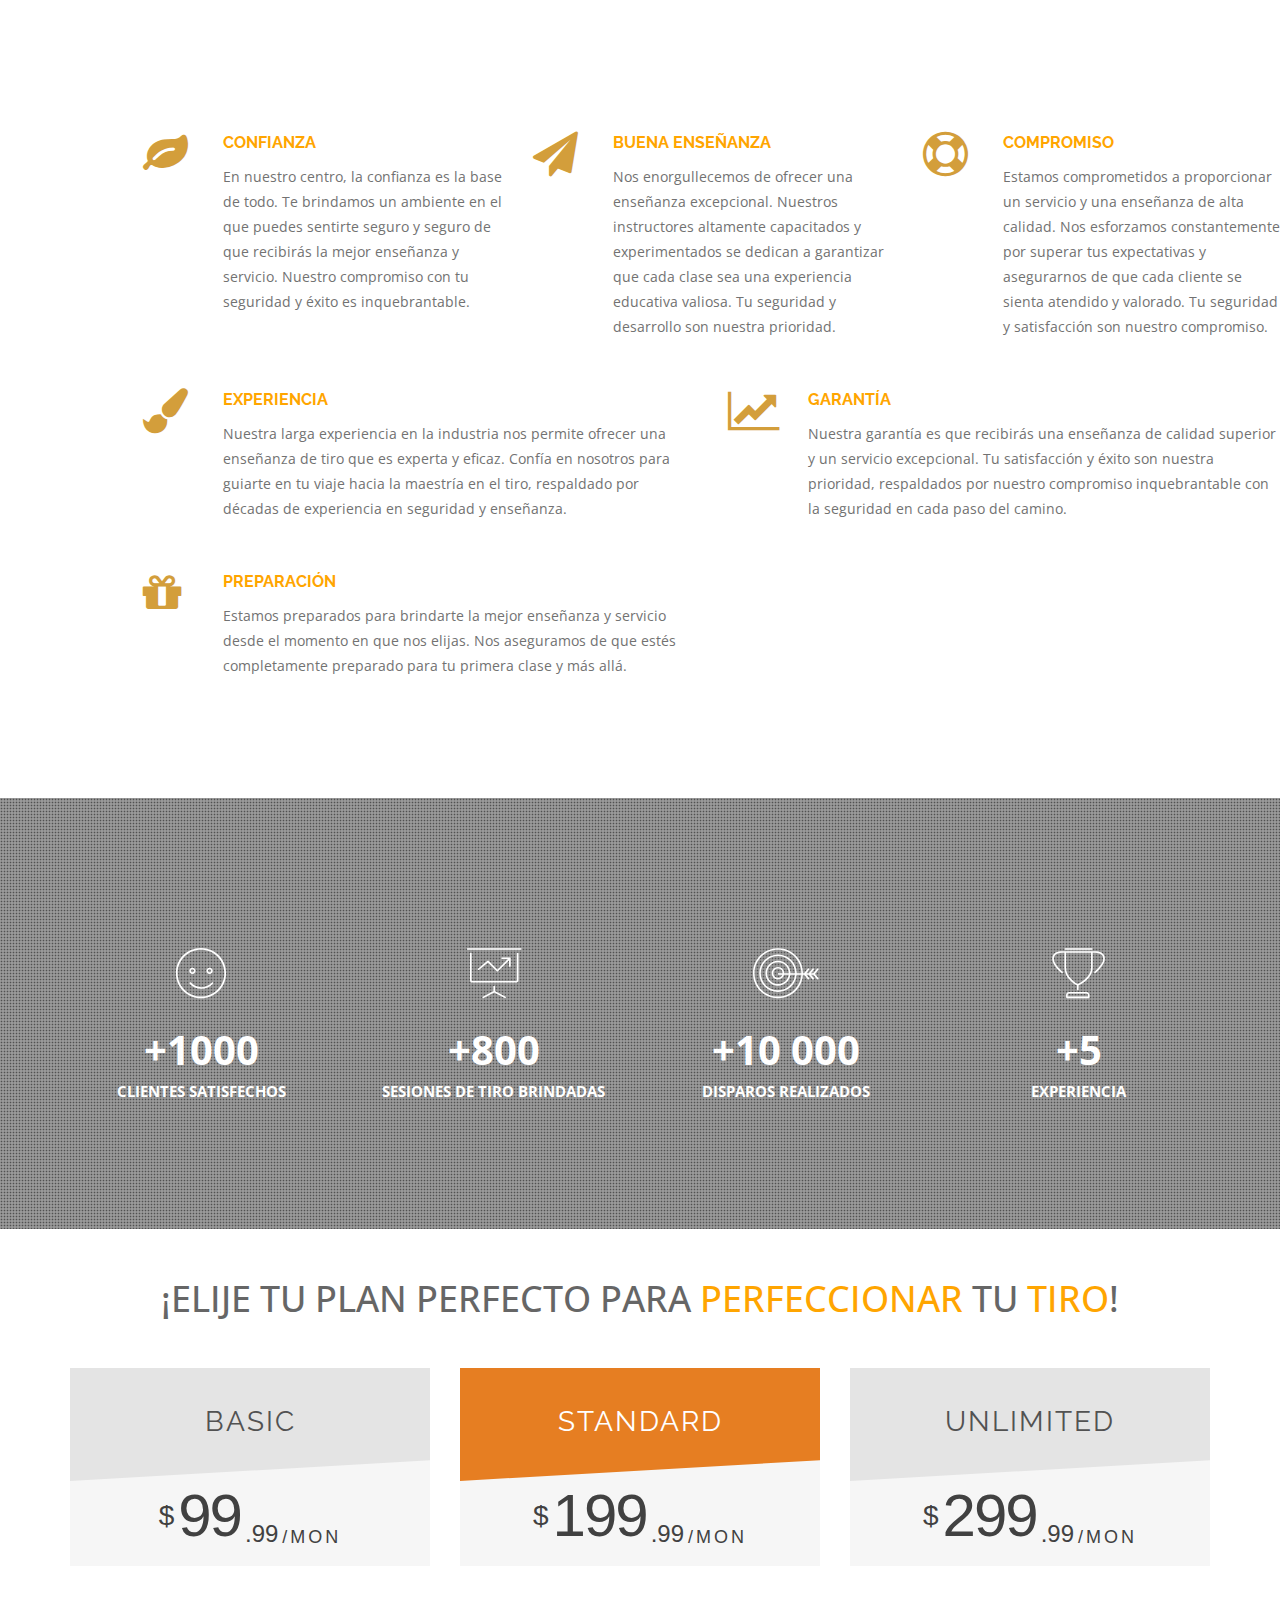
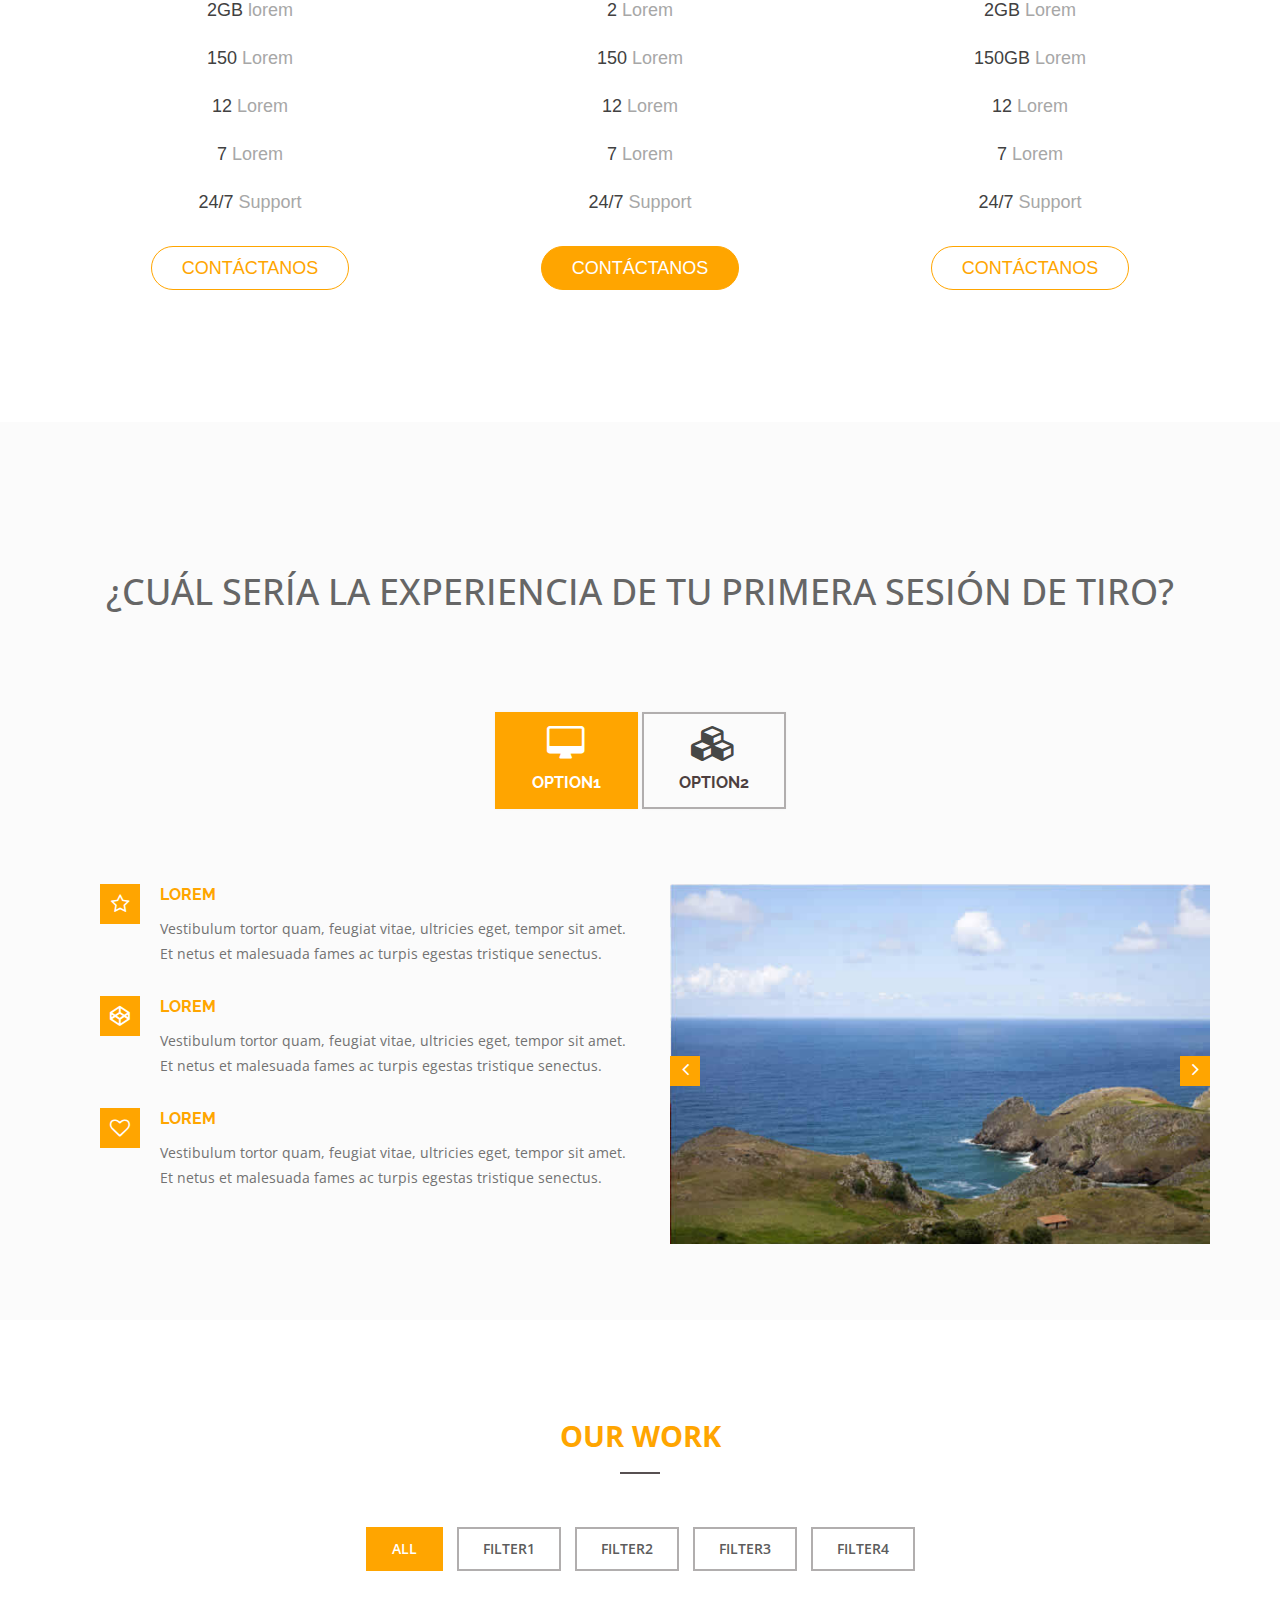
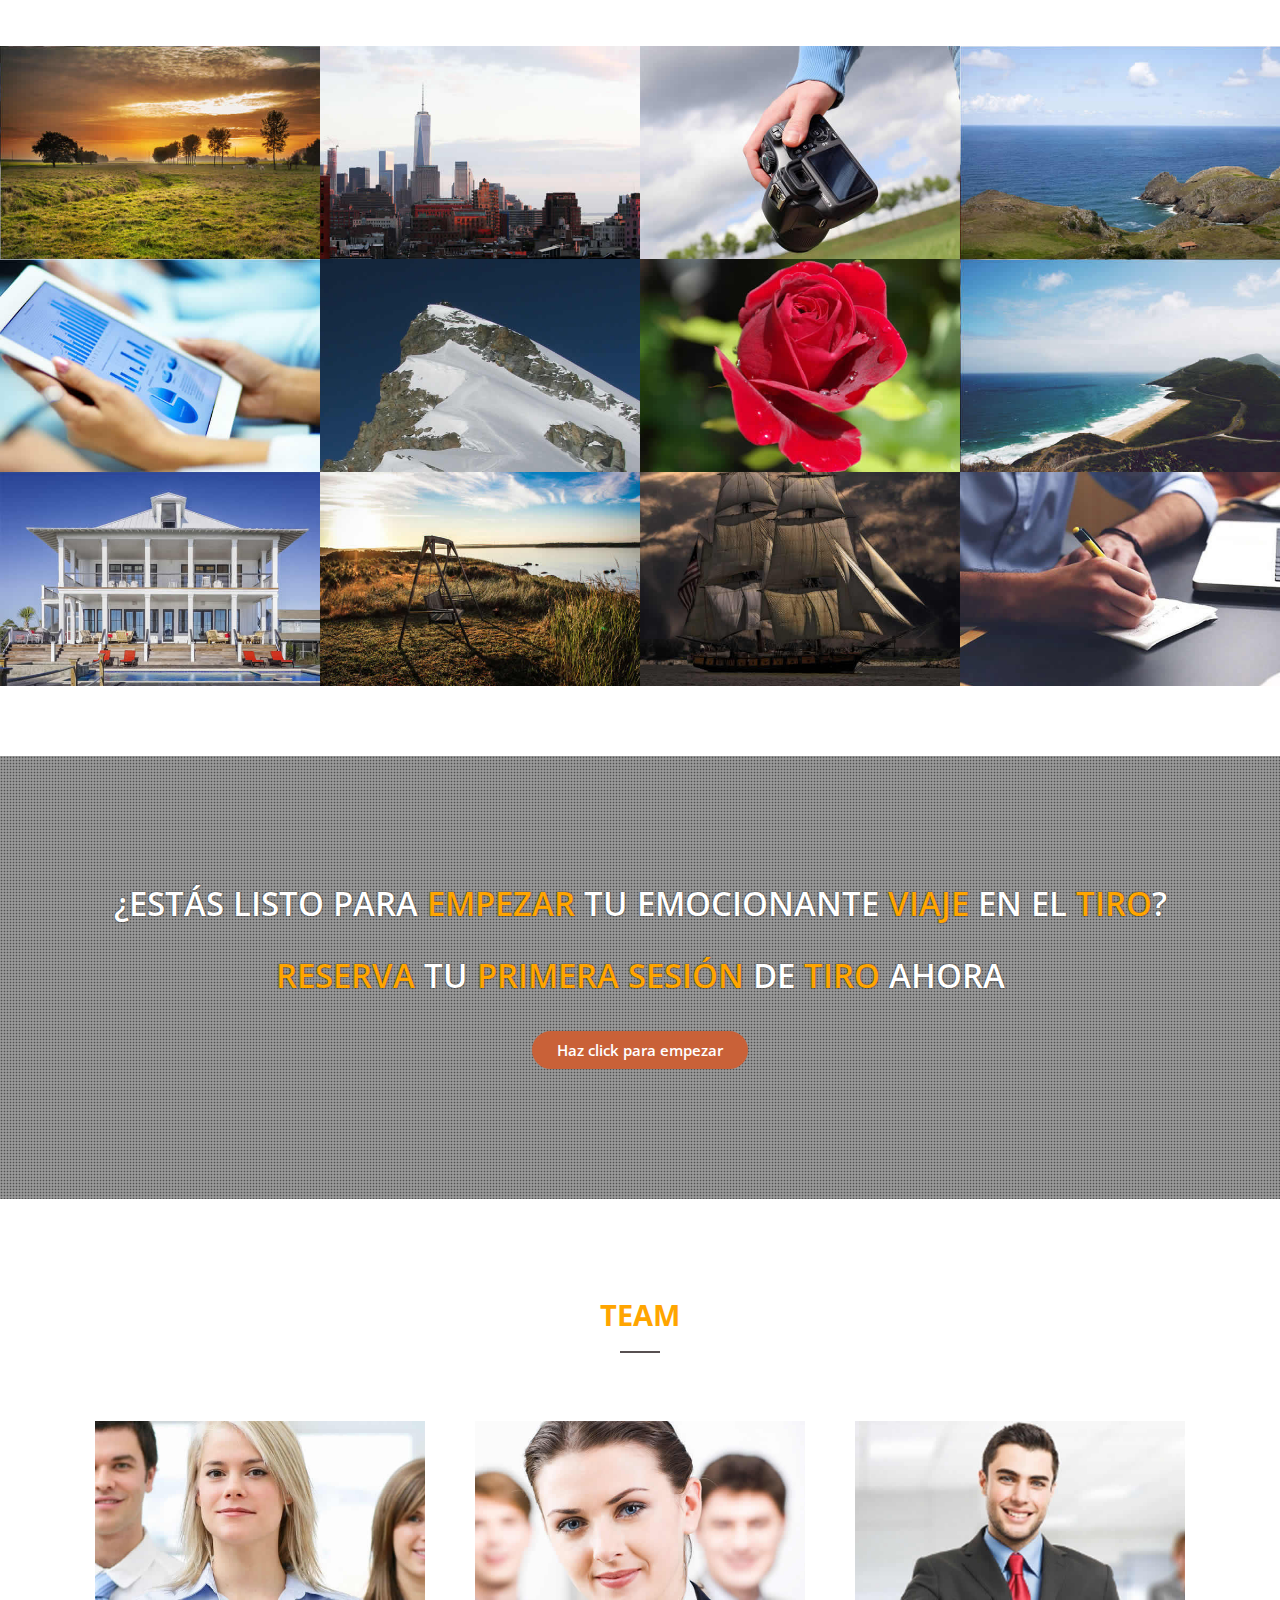
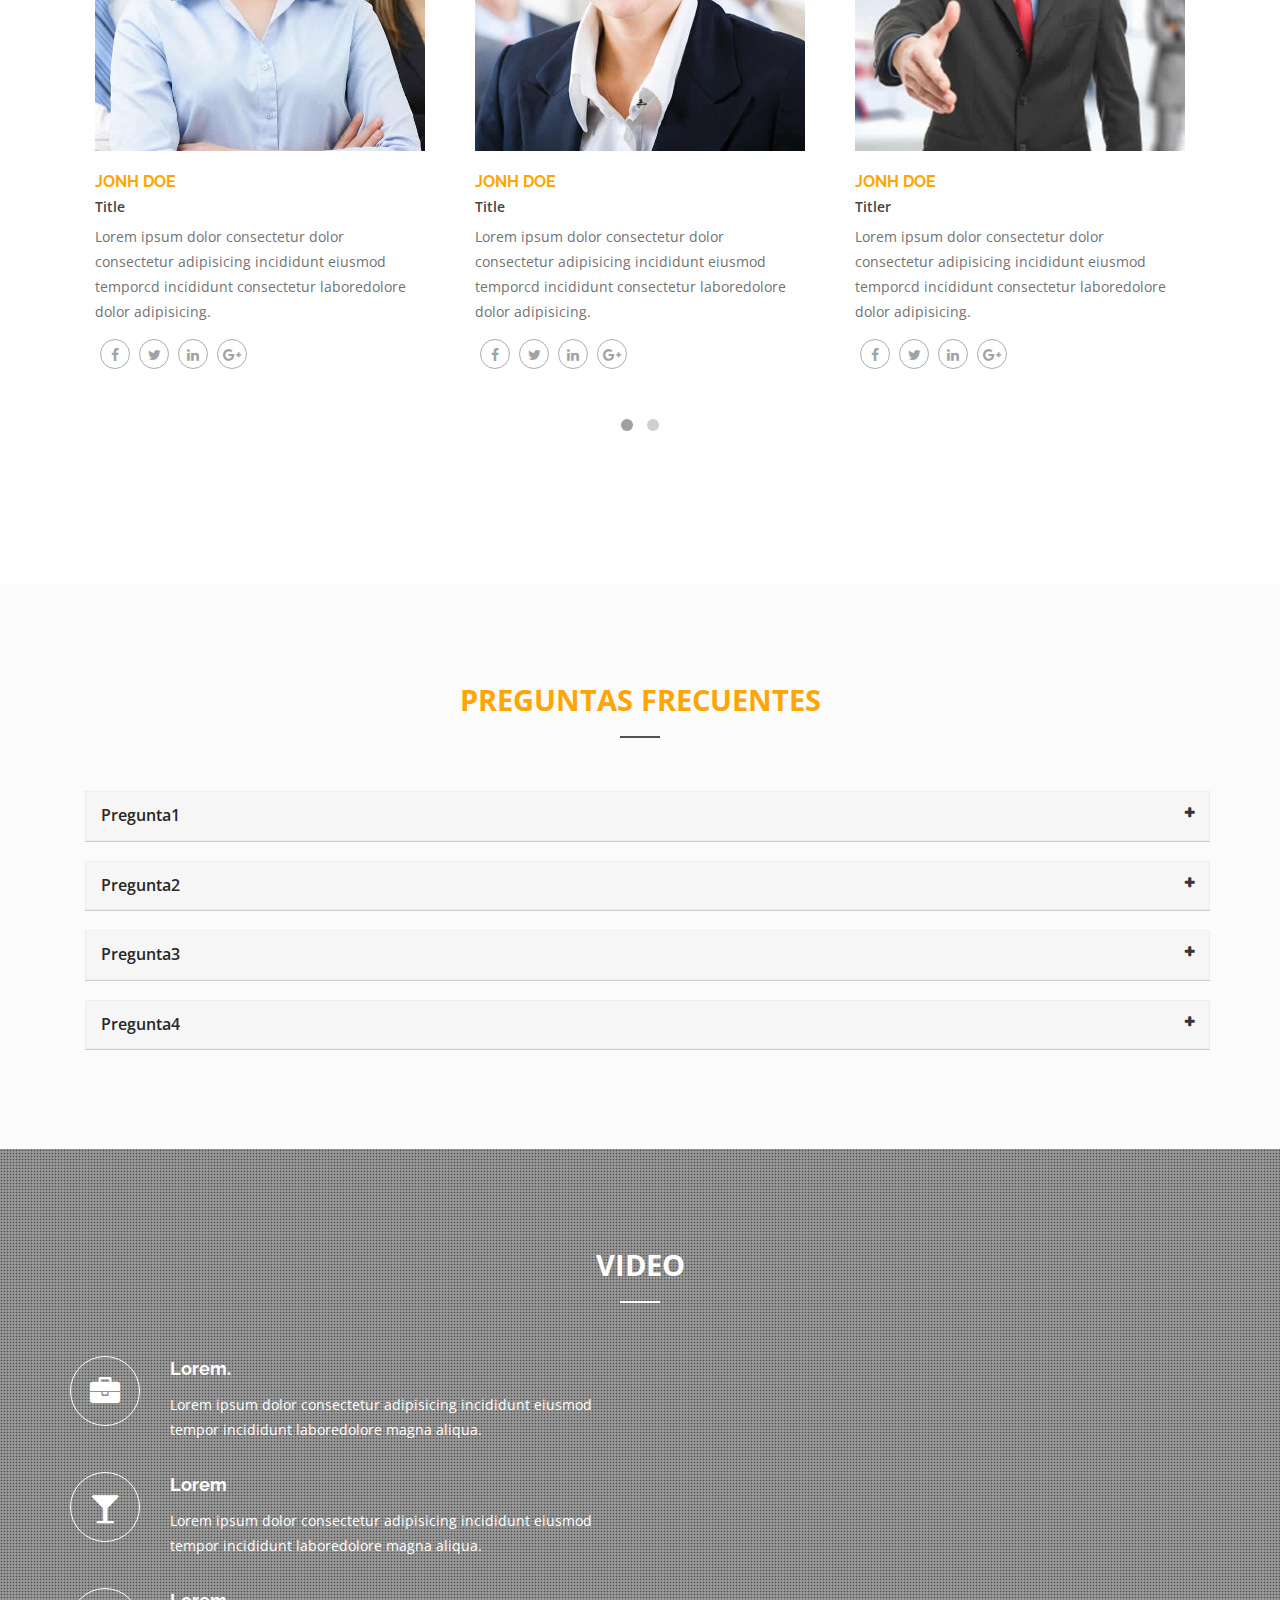
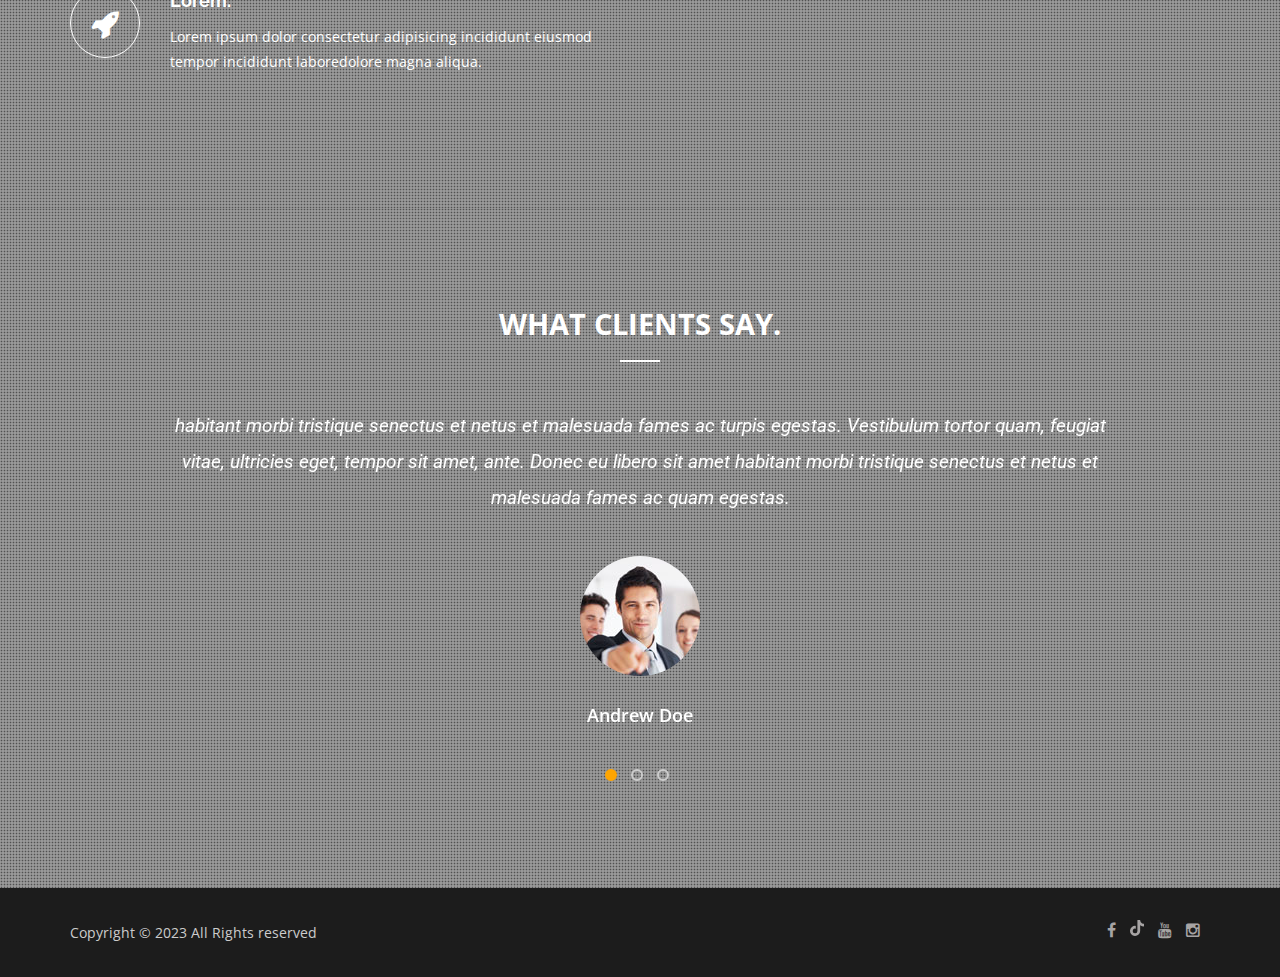
==== commit cc89f423: "Colores" ====
--- a/index.html
+++ b/index.html
@@ -77,13 +77,14 @@
                                     <!--
                                     <li> <a href="#history">History</a> </li>
                                     -->
-                                    <li> <a href="#generic_price_table">Servicios</a> </li>
+                                    <li> <a href="#services">Servicios</a> </li>
 
                                     <li> <a href="#works">Nuestro trabajo</a> </li>
                                     
                                      <li> <a href="#team">Nuestro equipo</a> </li>
-																		
+									<!--									
 									<li> <a href="#blog">Blog</a></li>
+                                    -->
                                     <!--
                                     <li> <a href="#testimonials">Testimonials</a></li>
                                      -->
@@ -142,7 +143,21 @@
 
   <!--Start Features-->
   <div id="about" style="width: 100%; display: flex; justify-content: center; align-items: center; flex-direction: column;  padding-top: 10rem;" >
-    <div style="width: 50%; align-items: center;">
+    <div id="generic_price_table">
+        <div class="container">
+            <div class="row">
+                <div class="col-md-12">
+                    <!--PRICE HEADING START-->
+                    <div class="price-heading clearfix">
+                        <h1 >¿Por qué <span class="resalted">preferirnos</span> sobre otros?</h1>
+                    </div>
+                    <!--//PRICE HEADING END-->
+                </div>
+            </div>
+        </div>
+    </div>
+    
+    <div style="width: 50%; align-items: center;" class="row">
         <section id="about-2">
             <!-- Contenido del segundo section (25% de ancho) -->
             <iframe width="100%" src="https://www.youtube.com/embed/3emzorm16uU?si=Nt2lNcsSuKDxTA5s" title="YouTube video player" frameborder="0" allow="accelerometer; clipboard-write; gyroscope; picture-in-picture; web-share" allowfullscreen></iframe>
@@ -153,7 +168,7 @@
             <div class="container">
               <div class="row">
                     <!-- Features Icon-->
-                    <div class="col-md-6">
+                    <div class="col-md-4">
                         <div class="features-icon-box">
                         
                             <div class="features-icon">
@@ -168,7 +183,7 @@
                     </div>
        
                      <!-- Features Icon-->
-                    <div class="col-md-6">
+                    <div class="col-md-4">
                         <div class="features-icon-box">
                         
                             <div class="features-icon">
@@ -183,7 +198,7 @@
                     </div>
       
                      <!-- Features Icon-->
-                    <div class="col-md-6">
+                    <div class="col-md-4">
                         <div class="features-icon-box">
                         
                             <div class="features-icon">
@@ -295,7 +310,7 @@
 
     <!-- Price Table-->
         <div id="generic_price_table">   
-        <section>
+        <section id="services" >
                 <div class="container">
                     <div class="row">
                         <div class="col-md-12">
@@ -491,6 +506,848 @@
         </div>
     <!-- End Price Table-->
 
+         <!--Start Section-->
+ <section class="section" style="background-color: #FBFBFB;">
+    <div class="container">
+        <div class="row"> 
+            <div id="generic_price_table" style="background-color: #FBFBFB;">
+                <div class="container">
+                    <div class="row">
+                        <div class="col-md-12">
+                            <!--PRICE HEADING START-->
+                            <div class="price-heading clearfix">
+                                <h1 >¿Cuál sería la experiencia de tu primera sesión de tiro?</h1>
+                            </div>
+                            <!--//PRICE HEADING END-->
+                        </div>
+                    </div>
+                </div>
+            </div>
+              <div class="col-md-12">
+                  <div class="content-tab-1">
+                      <ul class="nav">
+                          <li class="active">
+                              <a aria-expanded="true" href="#tab-content-1" data-toggle="tab">
+                              <i class="fa fa-desktop"></i>
+                              <h4>Option1</h4>
+                              </a>
+                              <div class="tab-arrow">
+                              </div>
+                          </li>
+                          
+                            <li>
+                              <a aria-expanded="true" href="#tab-content-2" data-toggle="tab">
+                              <i class="fa fa-cubes"></i>
+                              <h4>Option2</h4>
+                              </a>
+                              <div class="tab-arrow">
+                              </div>
+                          </li>
+                      </ul>
+                      
+                      <div class="tab-content-main">
+                              <div class="container">
+                                  <div class="tab-content">
+                                      <div class="tab-pane active in" id="tab-content-1">
+                                          
+                                         <!-- Features Icon-->	
+                                          <div class="col-md-6 margin-bottom-30">
+                                              <div class="tab1-features">
+                                                  <div class="icon"> <i class="fa fa-star-o"></i> </div>
+                                                  <div class="info">
+                                                      <h4>Lorem</h4>
+                                                      <p>Vestibulum tortor quam, feugiat vitae, ultricies eget, tempor sit amet. Et netus et malesuada fames ac turpis egestas tristique senectus. </p>
+                                                  </div>
+                                              </div>
+                                              
+                                              <div class="tab1-features">
+                                                  <div class="icon"> <i class="fa fa-codepen"></i> </div>
+                                                  <div class="info">
+                                                      <h4>Lorem</h4>
+                                                      <p>Vestibulum tortor quam, feugiat vitae, ultricies eget, tempor sit amet. Et netus et malesuada fames ac turpis egestas tristique senectus. </p>
+                                                  </div>
+                                              </div>
+                                            
+                                              <div class="tab1-features">
+                                                  <div class="icon"> <i class="fa fa-heart-o"></i></div>
+                                                  <div class="info">
+                                                      <h4>Lorem</h4>
+                                                      <p>Vestibulum tortor quam, feugiat vitae, ultricies eget, tempor sit amet. Et netus et malesuada fames ac turpis egestas tristique senectus. </p>
+                                                  </div>
+                                              </div>
+                                              
+                                          </div>
+                                          <!--End features Icon-->
+                                          
+                                         
+                                        <!--  Start Carousel-->
+                                        <div class="col-md-6">
+                                            <div class="tab-carousel">
+                                                  <div class="item"><img src="images/works/img4.jpg" alt=""></div>
+                                                  <div class="item"><img src="images/works/img5.jpg" alt=""></div>
+                                                  <div class="item"><img src="images/works/img6.jpg" alt=""></div>						 
+                                            </div>
+                                        </div>
+                                        <!-- End Carousel-->                                            
+                                          
+                                      </div>
+                                     <!-- End Tab content 1-->
+                                      
+                                      
+                                     <!-- Start Tab content 2-->
+                                      <div class="tab-pane" id="tab-content-2">
+                                           
+                                          <div class="col-md-4">
+                                               <div class="tab2-services-box">
+                                                   <div class="media">
+                                                       <img src="images/services1.jpg"  alt="services"/>
+                                                   </div>
+                                                   
+                                                   <div class="services-info">
+                                                       <h4>Lorem</h4>
+                                                       <p>It is a long established fact that a reader will be distracted by the readable content of a page when looking at its layout. The point of using Lorem Ipsum is that it has a more-or-less normal.</p>
+                                                   </div>
+                                                   
+                                               </div>
+                                          </div>
+                                          
+                                         <div class="col-md-4">
+                                               <div class="tab2-services-box">
+                                                   <div class="media">
+                                                       <img src="images/services2.jpg"  alt="services"/>
+                                                   </div>
+                                                   
+                                                   <div class="services-info">
+                                                       <h4>Lorem</h4>
+                                                       <p>It is a long established fact that a reader will be distracted by the readable content of a page when looking at its layout. The point of using Lorem Ipsum is that it has a more-or-less normal.</p>
+                                                   </div>
+                                                   
+                                               </div>
+                                          </div>
+                                          
+                                          <div class="col-md-4">
+                                               <div class="tab2-services-box">
+                                                   <div class="media">
+                                                       <img src="images/services3.jpg"  alt="services"/>
+                                                   </div>
+                                                   
+                                                   <div class="services-info">
+                                                       <h4>Lorem</h4>
+                                                       <p>It is a long established fact that a reader will be distracted by the readable content of a page when looking at its layout. The point of using Lorem Ipsum is that it has a more-or-less normal.</p>
+                                                   </div>
+                                                   
+                                               </div>
+                                          </div>   
+                                      </div>    
+                                      </div>
+                                  </div>
+                              </div>
+                        </div>
+                      <!--/.tab-content-main-->  
+                  </div>
+              </div>
+            
+          </div> <!--/.row-->  
+    </div> <!--/.container-->
+</section>
+<!--End Section-->
+
+ <!--Start portfolio-->
+ <section id="works" class="section" style="margin-bottom: 5rem;">
+              <!-- Filtering -->
+                <div class="title-box text-center">
+                  <h2 class="title">Our Work</h2>
+               </div>
+
+
+                  <div class=" col-md-12 text-center">
+                      <!-- Filtering -->
+                      <ul class="filtering">
+                          <li class="filter" data-filter="all">All</li>
+                          <li class="filter" data-filter="fashion">Filter1</li>
+                          <li class="filter" data-filter="event">Filter2</li>
+                          <li class="filter" data-filter="wedding">Filter3</li>
+                          <li class="filter" data-filter="corporate">Filter4</li>
+                      </ul>
+                  </div>
+              
+              <div class="work-main">
+                  <!-- Work Grid -->
+                  <ul class="work-grid">
+                      <!-- Work Item -->
+                      <li class="work-item thumnail-img mix corporate">
+                          <div class="work-image">
+                              <img src="images/works/img1.jpg" alt="thumbnail">
+                              
+                               <!--Hover link-->
+                               <div class="hover-link">
+                                  <a href="single-work.html">
+                                      <i class="fa fa-link"></i>
+                                  </a>
+      
+                                  <a href="images/works/img1.jpg" class="popup-image">
+                                      <i class="fa fa-plus"></i>
+                                  </a>
+                               </div>
+                               <!--End link-->
+
+                               <!--Hover Caption-->
+                               <div class="work-caption">
+                                   <h4>Project Title</h4>
+                                   <p>Photography</p>
+                               </div>
+                               <!--End Caption-->
+
+                          </div> <!-- /.work-image-->
+                      </li> 
+                      <!--End Work Item -->
+                      
+                      <!-- Work Item -->
+                      <li class="work-item thumnail-img mix fashion wedding">
+                          <div class="work-image">
+                              <img src="images/works/img2.jpg" alt="thumbnail">
+                              
+                               <!--Hover link-->
+                               <div class="hover-link">
+                                  <a href="single-work.html">
+                                      <i class="fa fa-link"></i>
+                                  </a>
+      
+                                  <a href="images/works/img2.jpg" class="popup-image">
+                                      <i class="fa fa-plus"></i>
+                                  </a>
+                               </div>
+                               <!--End link-->
+
+                               <!--Hover Caption-->
+                               <div class="work-caption">
+                                   <h4>Project Title</h4>
+                                   <p>Photography</p>
+                               </div>
+                               <!--End Caption-->
+
+                          </div> <!-- /.work-image-->
+                      </li> 
+                      <!--End Work Item -->
+                      
+                      <!-- Work Item -->
+                      <li class="work-item thumnail-img mix corporate">
+                          <div class="work-image">
+                              <img src="images/works/img3.jpg" alt="thumbnail">
+                              
+                               <!--Hover link-->
+                               <div class="hover-link">
+                                 <a href="single-work.html">
+                                      <i class="fa fa-link"></i>
+                                  </a>
+      
+                                  <a href="images/works/img3.jpg" class="popup-image">
+                                      <i class="fa fa-plus"></i>
+                                  </a>
+                               </div>
+                               <!--End link-->
+
+                               <!--Hover Caption-->
+                               <div class="work-caption">
+                                   <h4>Project Title</h4>
+                                   <p>Photography</p>
+                               </div>
+                               <!--End Caption-->
+
+                          </div> <!-- /.work-image-->
+                      </li> 
+                      <!--End Work Item -->
+
+                      <!-- Work Item -->
+                      <li class="work-item thumnail-img mix corporate">
+                          <div class="work-image">
+                              <img src="images/works/img4.jpg" alt="thumbnail">
+                              
+                               <!--Hover link-->
+                               <div class="hover-link">
+                                  <a href="single-work.html">
+                                      <i class="fa fa-link"></i>
+                                  </a>
+      
+                                  <a href="images/works/img4.jpg" class="popup-image">
+                                      <i class="fa fa-plus"></i>
+                                  </a>
+                               </div>
+                               <!--End link-->
+
+                               <!--Hover Caption-->
+                               <div class="work-caption">
+                                   <h4>Project Title</h4>
+                                   <p>Photography</p>
+                               </div>
+                               <!--End Caption-->
+
+                          </div> <!-- /.work-image-->
+                      </li> 
+                      <!--End Work Item -->
+                      
+                      <!-- Work Item -->
+                      <li class="work-item thumnail-img mix fashion wedding">
+                          <div class="work-image">
+                              <img src="images/works/img5.jpg" alt="thumbnail">
+                              
+                               <!--Hover link-->
+                               <div class="hover-link">
+                                  <a href="single-work.html">
+                                      <i class="fa fa-link"></i>
+                                  </a>
+      
+                                  <a href="images/works/img5.jpg" class="popup-image">
+                                      <i class="fa fa-plus"></i>
+                                  </a>
+                               </div>
+                               <!--End link-->
+
+                               <!--Hover Caption-->
+                               <div class="work-caption">
+                                   <h4>Project Title</h4>
+                                   <p>Photography</p>
+                               </div>
+                               <!--End Caption-->
+
+                          </div> <!-- /.work-image-->
+                      </li> 
+                      <!--End Work Item -->
+                      
+                      <!-- Work Item -->
+                      <li class="work-item thumnail-img mix event wedding">
+                          <div class="work-image">
+                              <img src="images/works/img6.jpg" alt="thumbnail">
+                              
+                               <!--Hover link-->
+                               <div class="hover-link">
+                                  <a href="single-work.html">
+                                      <i class="fa fa-link"></i>
+                                  </a>
+      
+                                  <a href="images/works/img6.jpg" class="popup-image">
+                                      <i class="fa fa-plus"></i>
+                                  </a>
+                               </div>
+                               <!--End link-->
+
+                               <!--Hover Caption-->
+                               <div class="work-caption">
+                                   <h4>Project Title</h4>
+                                   <p>Photography</p>
+                               </div>
+                               <!--End Caption-->
+
+                          </div> <!-- /.work-image-->
+                      </li> 
+                      <!--End Work Item -->
+
+                      <!-- Work Item -->
+                      <li class="work-item thumnail-img mix event">
+                          <div class="work-image">
+                              <img src="images/works/img7.jpg" alt="thumbnail">
+                              
+                               <!--Hover link-->
+                               <div class="hover-link">
+                                  <a href="single-work.html">
+                                      <i class="fa fa-link"></i>
+                                  </a>
+      
+                                  <a href="images/works/img7.jpg" class="popup-image">
+                                      <i class="fa fa-plus"></i>
+                                  </a>
+                               </div>
+                               <!--End link-->
+
+                               <!--Hover Caption-->
+                               <div class="work-caption">
+                                   <h4>Project Title</h4>
+                                   <p>Photography</p>
+                               </div>
+                               <!--End Caption-->
+
+                          </div> <!-- /.work-image-->
+                      </li> 
+                      <!--End Work Item -->
+
+                      <!-- Work Item -->
+                      <li class="work-item thumnail-img mix corporate">
+                          <div class="work-image">
+                              <img src="images/works/img8.jpg" alt="thumbnail">
+                              
+                               <!--Hover link-->
+                               <div class="hover-link">
+                                  <a href="single-work.html">
+                                      <i class="fa fa-link"></i>
+                                  </a>
+      
+                                  <a href="images/works/img8.jpg" class="popup-image">
+                                      <i class="fa fa-plus"></i>
+                                  </a>
+                               </div>
+                               <!--End link-->
+
+                               <!--Hover Caption-->
+                               <div class="work-caption">
+                                   <h4>Project Title</h4>
+                                   <p>Photography</p>
+                               </div>
+                               <!--End Caption-->
+
+                          </div> <!-- /.work-image-->
+                      </li> 
+                      <!--End Work Item -->
+
+                      <!-- Work Item -->
+                      <li class="work-item thumnail-img mix event">
+                          <div class="work-image">
+                              <img src="images/works/img9.jpg" alt="thumbnail">
+                              
+                               <!--Hover link-->
+                               <div class="hover-link">
+                                  <a href="single-work.html">
+                                      <i class="fa fa-link"></i>
+                                  </a>
+      
+                                  <a href="images/works/img9.jpg" class="popup-image">
+                                      <i class="fa fa-plus"></i>
+                                  </a>
+                               </div>
+                               <!--End link-->
+
+                               <!--Hover Caption-->
+                               <div class="work-caption">
+                                   <h4>Project Title</h4>
+                                   <p>Photography</p>
+                               </div>
+                               <!--End Caption-->
+
+                          </div> <!-- /.work-image-->
+                      </li> 
+                      <!--End Work Item -->
+
+                      <!-- Work Item -->
+                      <li class="work-item thumnail-img mix wedding">
+                          <div class="work-image">
+                              <img src="images/works/img10.jpg" alt="thumbnail">
+                              
+                               <!--Hover link-->
+                               <div class="hover-link">
+                                  <a href="single-work.html">
+                                      <i class="fa fa-link"></i>
+                                  </a>
+      
+                                  <a href="images/works/img10.jpg" class="popup-image">
+                                      <i class="fa fa-plus"></i>
+                                  </a>
+                               </div>
+                               <!--End link-->
+
+                               <!--Hover Caption-->
+                               <div class="work-caption">
+                                   <h4>Project Title</h4>
+                                   <p>Photography</p>
+                               </div>
+                               <!--End Caption-->
+
+                          </div> <!-- /.work-image-->
+                      </li> 
+                      <!--End Work Item -->
+
+                      <!-- Work Item -->
+                      <li class="work-item thumnail-img mix fashion">
+                          <div class="work-image">
+                              <img src="images/works/img11.jpg" alt="thumbnail">
+                              
+                               <!--Hover link-->
+                               <div class="hover-link">
+                                  <a href="single-work.html">
+                                      <i class="fa fa-link"></i>
+                                  </a>
+      
+                                  <a href="images/works/img11.jpg" class="popup-image">
+                                      <i class="fa fa-plus"></i>
+                                  </a>
+                               </div>
+                               <!--End link-->
+
+                               <!--Hover Caption-->
+                               <div class="work-caption">
+                                   <h4>Project Title</h4>
+                                   <p>Photography</p>
+                               </div>
+                               <!--End Caption-->
+
+                          </div> <!-- /.work-image-->
+                      </li> 
+                      <!--End Work Item -->
+
+                      <!-- Work Item -->
+                      <li class="work-item thumnail-img mix corporate">
+                          <div class="work-image">
+                              <img src="images/works/img12.jpg" alt="thumbnail">
+                              
+                               <!--Hover link-->
+                               <div class="hover-link">
+                                  <a href="single-work.html">
+                                      <i class="fa fa-link"></i>
+                                  </a>
+      
+                                  <a href="images/works/img12.jpg" class="popup-image">
+                                      <i class="fa fa-plus"></i>
+                                  </a>
+                               </div>
+                               <!--End link-->
+
+                               <!--Hover Caption-->
+                               <div class="work-caption">
+                                   <h4>Project Title</h4>
+                                   <p>Photography</p>
+                               </div>
+                               <!--End Caption-->
+
+                          </div> <!-- /.work-image-->
+                      </li> 
+                      <!--End Work Item -->
+                  </ul>
+                  
+              </div>
+          </section>
+<!--End portfolio-->
+
+
+ <!--Start Call To Action-->
+ <section id="cta" class="parallax">
+     <div class="overlay"></div>
+       <div class="container">
+           <div class="row text-center">
+               <h2>¿Estás listo para <span class="resalted">empezar</span> tu emocionante <span class="resalted">viaje</span> en el <span class="resalted">tiro</span>? <br><br><span class="resalted">reserva</span> tu <span class="resalted">primera sesión</span> de <span class="resalted">tiro</span> ahora</h2>
+               <a href="https://www.facebook.com/profile.php?id=100063857611102" class="btn btn-green">Haz click para empezar</a>
+         </div>
+       </div>
+ </section>
+ <!--End Call To Action-->
+ 
+ 
+  
+<!--Start Team-->
+<section id="team" class="section">
+      <div class="container">
+          <div class="row">
+                  
+           <div class="title-box text-center">
+              <h2 class="title">Team</h2>
+           </div>
+            
+           </div>
+          
+              <!-- Team -->
+              <div class="team-items team-carousel">
+                    <!-- Team Member #1 -->
+                    <div class="item">
+                        <img src="images/team/team1.jpg" alt=""  />
+                        <h4>Jonh Doe</h4>
+                        <h5>Title</h5>
+                        <p>Lorem ipsum dolor consectetur dolor consectetur adipisicing incididunt eiusmod temporcd incididunt consectetur laboredolore dolor adipisicing. </p>
+                        
+                        <div class="socials">
+                            <ul>
+                             <li><a class="facebook" href="#"><i class="fa fa-facebook"></i></a></li>
+                             <li><a class="twitter" href="#"><i class="fa fa-twitter"></i></a></li>
+                             <li><a class="linkedin" href="#"><i class="fa fa-linkedin"></i></a></li>
+                             <li><a class="google-plus" href="#"><i class="fa fa-google-plus"></i></a></li>
+                            </ul>
+                        </div>
+                    </div>
+                    <!-- End Member -->
+                    
+                    <!-- Team Member #2 -->
+                    <div class="item">
+                        <img src="images/team/team2.jpg" alt=""  />
+                        <h4>Jonh Doe</h4>
+                        <h5>Title</h5>
+                        <p>Lorem ipsum dolor consectetur dolor consectetur adipisicing incididunt eiusmod temporcd incididunt consectetur laboredolore dolor adipisicing. </p>
+                        
+                        <div class="socials">
+                            <ul>
+                             <li><a class="facebook" href="#"><i class="fa fa-facebook"></i></a></li>
+                             <li><a class="twitter" href="#"><i class="fa fa-twitter"></i></a></li>
+                             <li><a class="linkedin" href="#"><i class="fa fa-linkedin"></i></a></li>
+                             <li><a class="google-plus" href="#"><i class="fa fa-google-plus"></i></a></li>
+                            </ul>
+                        </div>
+                    </div>
+                    <!-- End Member -->
+                    
+                    <!-- Team Member #3 -->
+                    <div class="item">
+                        <img src="images/team/team3.jpg" alt=""  />
+                        <h4>Jonh Doe</h4>
+                        <h5>Titler</h5>
+                        <p>Lorem ipsum dolor consectetur dolor consectetur adipisicing incididunt eiusmod temporcd incididunt consectetur laboredolore dolor adipisicing. </p>
+                        
+                        <div class="socials">
+                            <ul>
+                             <li><a class="facebook" href="#"><i class="fa fa-facebook"></i></a></li>
+                             <li><a class="twitter" href="#"><i class="fa fa-twitter"></i></a></li>
+                             <li><a class="linkedin" href="#"><i class="fa fa-linkedin"></i></a></li>
+                             <li><a class="google-plus" href="#"><i class="fa fa-google-plus"></i></a></li>
+                            </ul>
+                        </div>
+                    </div>
+                    <!-- End Member -->
+                    
+                     <!-- Team Member #4 -->
+                    <div class="item">
+                        <img src="images/team/team4.jpg" alt=""  />
+                        <h4>Jonh Doe</h4>
+                        <h5>Title</h5>
+                        <p>Lorem ipsum dolor consectetur dolor consectetur adipisicing incididunt eiusmod temporcd incididunt consectetur laboredolore dolor adipisicing. </p>
+                        
+                        <div class="socials">
+                            <ul>
+                             <li><a class="facebook" href="#"><i class="fa fa-facebook"></i></a></li>
+                             <li><a class="twitter" href="#"><i class="fa fa-twitter"></i></a></li>
+                             <li><a class="linkedin" href="#"><i class="fa fa-linkedin"></i></a></li>
+                             <li><a class="google-plus" href="#"><i class="fa fa-google-plus"></i></a></li>
+                            </ul>
+                        </div>
+                    </div>
+                    <!-- End Member -->
+                    
+                     <!-- Team Member #5 -->
+                    <div class="item">
+                        <img src="images/team/team1.jpg" alt=""  />
+                        <h4>Jonh Doe</h4>
+                        <h5>Titler</h5>
+                        <p>Lorem ipsum dolor consectetur dolor consectetur adipisicing incididunt eiusmod temporcd incididunt consectetur laboredolore dolor adipisicing. </p>
+                        
+                        <div class="socials">
+                            <ul>
+                             <li><a class="facebook" href="#"><i class="fa fa-facebook"></i></a></li>
+                             <li><a class="twitter" href="#"><i class="fa fa-twitter"></i></a></li>
+                             <li><a class="linkedin" href="#"><i class="fa fa-linkedin"></i></a></li>
+                             <li><a class="google-plus" href="#"><i class="fa fa-google-plus"></i></a></li>
+                            </ul>
+                        </div>
+                    </div>
+                    <!-- End Member -->
+                    
+                     <!-- Team Member #6 -->
+                    <div class="item">
+                        <img src="images/team/team2.jpg" alt=""  />
+                        <h4>Jonh Doe</h4>
+                        <h5>Title</h5>
+                        <p>Lorem ipsum dolor consectetur dolor consectetur adipisicing incididunt eiusmod temporcd incididunt consectetur laboredolore dolor adipisicing. </p>
+                        
+                        <div class="socials">
+                            <ul>
+                             <li><a class="facebook" href="#"><i class="fa fa-facebook"></i></a></li>
+                             <li><a class="twitter" href="#"><i class="fa fa-twitter"></i></a></li>
+                             <li><a class="linkedin" href="#"><i class="fa fa-linkedin"></i></a></li>
+                             <li><a class="google-plus" href="#"><i class="fa fa-google-plus"></i></a></li>
+                            </ul>
+                        </div>
+                    </div>
+                    <!-- End Member -->
+              </div>
+              <!-- End Team -->
+          </div>
+          <!-- End Content -->
+  </section>
+<!--End Team-->
+
+   <!--Start Why Choose us-->
+<section id="why-choose" class="section">
+     <div class="container">
+         <div class="row">
+         
+               <div class="title-box text-center">
+                  <h2 class="title">Preguntas Frecuentes</h2>
+               </div>
+          <!--Start Accordion-->
+          <div class="col-md-12">
+             <div class="panel-group accordion-main" id="accordion">
+                     <!--About accordion #1-->
+                     <div class="panel">
+                         <div class="panel-heading collapsed" data-toggle="collapse"
+                          data-parent="#accordion" data-target="#collapseOne">
+                        <h6 class="panel-title accordion-toggle">
+                            Pregunta1
+                        </h6>
+                      </div>
+                  <div id="collapseOne" class="panel-collapse collapse">
+                          <div class="panel-body">
+                              <p>Lorem ipsum dolor sit amet, consectetur adipiscing elit. Proin non blandit nibh. Sed eget tortor tincidunt, auctor sem eget, mollis nisi. Pellentesque ipsum erat, facilisis ut venenatis eu, sodales vel dolor fusce diam ornare.
+                          </p>
+                              
+                      </div>
+                  </div>
+                </div>
+                
+                <!--About accordion #2-->
+                <div class="panel">
+                     <div class="panel-heading collapsed" data-toggle="collapse"
+                      data-parent="#accordion" data-target="#collapseTwo">
+                    <h6 class="panel-title accordion-toggle">
+                        Pregunta2
+                    </h6>
+                     </div>
+                  <div id="collapseTwo" class="panel-collapse collapse">
+                          <div class="panel-body">
+                              <p>Lorem ipsum dolor sit amet, consectetur adipiscing elit. Proin non blandit nibh. Sed eget tortor tincidunt, auctor sem eget, mollis nisi. Pellentesque ipsum erat, facilisis ut venenatis eu, sodales vel dolor fusce diam ornare.
+                          </p>
+                      </div>
+                  </div>
+                </div>
+
+               <!--About accordion #3-->
+                <div class="panel">
+                    <div class="panel-heading collapsed" data-toggle="collapse"
+                          data-parent="#accordion" data-target="#collapseThree">
+                        <h6 class="panel-title accordion-toggle">
+                            Pregunta3
+                        </h6>
+                      </div>
+                  <div id="collapseThree" class="panel-collapse collapse">
+                          <div class="panel-body">
+                              <p>Lorem ipsum dolor sit amet, consectetur adipiscing elit. Proin non blandit nibh. Sed eget tortor tincidunt, auctor sem eget, mollis nisi. Pellentesque ipsum erat, facilisis ut venenatis eu, sodales vel dolor fusce diam ornare.
+                          </p>
+                              
+                      </div>
+                  </div>
+                </div>
+
+              <!--About accordion #4-->
+               <div class="panel">
+                   <div class="panel-heading collapsed" data-toggle="collapse"
+                          data-parent="#accordion" data-target="#collapseFour">
+                        <h6 class="panel-title accordion-toggle">
+                            Pregunta4
+                        </h6>
+                      </div>
+                  <div id="collapseFour" class="panel-collapse collapse">
+                          <div class="panel-body">
+                              <p>Lorem ipsum dolor sit amet, consectetur adipiscing elit. Proin non blandit nibh. Sed eget tortor tincidunt, auctor sem eget, mollis nisi. Pellentesque ipsum erat, facilisis ut venenatis eu, sodales vel dolor fusce diam ornare.
+                          </p>
+                      </div>
+                  </div>
+                </div>
+              </div>
+          </div>
+          <!--End Accordion-->
+            
+         </div> <!--/.row-->
+     </div> <!--/.container-->
+</section>
+<!--End Why Choose us-->
+
+
+  <!--Start video-->
+<section id="video" class="section parallax">
+      <div class="overlay"></div>
+     <div class="container">
+         <div class="row">
+         
+               <div class="title-box text-center white">
+                  <h2 class="title">Video</h2>
+               </div>
+           
+           <div class="col-md-6">
+               <div class="video-caption-main">
+                    <!--Video caption #1-->
+                    <div class="video-caption">
+                        <div class="video-icon">
+                            <i class="fa fa-briefcase"></i>
+                        </div>
+                        <div class="video-caption-info">
+                            <h4>Lorem.</h4>
+                            <p>Lorem ipsum dolor consectetur adipisicing incididunt eiusmod tempor incididunt laboredolore magna aliqua.</p>
+                        </div>
+                    </div>
+                    
+                     <!--Video caption #2-->
+                    <div class="video-caption">
+                        <div class="video-icon">
+                            <i class="fa fa-glass"></i>
+                        </div>
+                        <div class="video-caption-info">
+                            <h4>Lorem</h4>
+                            <p>Lorem ipsum dolor consectetur adipisicing incididunt eiusmod tempor incididunt laboredolore magna aliqua.</p>
+                        </div>
+                    </div>
+
+                    <!--Video caption #3-->
+                    <div class="video-caption">
+                        <div class="video-icon">
+                            <i class="fa fa-rocket "></i>
+                        </div>
+                        <div class="video-caption-info">
+                            <h4>Lorem.</h4>
+                            <p>Lorem ipsum dolor consectetur adipisicing incididunt eiusmod tempor incididunt laboredolore magna aliqua.</p>
+                        </div>
+                    </div>
+                    
+               </div>
+           </div>
+          <!-- End Video caption-->
+           
+          <div class="col-md-6">
+              <div class="play-video">
+                <iframe width="100%" src="https://www.youtube.com/embed/3emzorm16uU?si=Nt2lNcsSuKDxTA5s" title="YouTube video player" frameborder="0" allow="accelerometer; clipboard-write; gyroscope; picture-in-picture; web-share" allowfullscreen></iframe>
+              </div>
+          </div> 
+             
+         </div> <!-- /.row-->
+     </div> <!-- /.container-->
+</section>
+<!--End video-->
+
+<!--Start Testimonial-->  
+<section id="testimonials" class="section parallax">
+   <div class="overlay"></div>
+      <div class="container">
+            <div class="row">
+            
+                    <div class="title-box text-center white">
+                      <h2 class="title">What clients say.</h2>
+                   </div>
+
+            
+                  <div class="col-md-10 col-md-offset-1">
+                      <div class="testimonials-carousel">
+                          <!--Start Testimonial item #1-->
+                          <div class="items">
+                              <div class="desc">habitant morbi tristique senectus et netus et malesuada fames ac turpis egestas. Vestibulum tortor quam, feugiat vitae, ultricies eget, tempor sit amet, ante. Donec eu libero sit amet habitant morbi tristique senectus et netus et malesuada fames ac quam egestas.</div>
+                              <img src="images/testimonial/testimonial-img1.jpg" class="testimonial-pic" alt="testimonials" />
+                              <div class="name">Andrew Doe</div>
+                          </div>
+                          
+                            <!--Start Testimonial item #2-->
+                          <div class="items">
+                              <div class="desc">habitant morbi tristique senectus et netus et malesuada fames ac turpis egestas. Vestibulum tortor quam, feugiat vitae, ultricies eget, tempor sit amet, ante. Donec eu libero sit amet habitant morbi tristique senectus et netus et malesuada fames ac quam egestas.</div>
+                              <img src="images/testimonial/testimonial-img2.jpg" class="testimonial-pic" alt="testimonials" />
+                              <div class="name">Andrew Doe</div>
+                          </div>
+                          
+                            <!--Start Testimonial item #3-->
+                          <div class="items">
+                              <div class="desc">habitant morbi tristique senectus et netus et malesuada fames ac turpis egestas. Vestibulum tortor quam, feugiat vitae, ultricies eget, tempor sit amet, ante. Donec eu libero sit amet habitant morbi tristique senectus et netus et malesuada fames ac quam egestas.</div>
+                              <img src="images/testimonial/testimonial-img1.jpg" class="testimonial-pic" alt="testimonials" />
+                              <div class="name">Andrew Doe</div>
+                          </div>
+                      </div>
+                  </div>
+              </div> <!--/.row-->
+          </div> <!--/.container-->
+        </section>
+      <!--Start Testimonial-->
+
+
+
+
+
+
     <!--Start Footer-->
    <footer>
        <div class="container">
--- a/css/style.css
+++ b/css/style.css
@@ -30,7 +30,7 @@
 h1, h2, h3, h4, h5, h6 {
 	font-weight: 500;
 	margin: 0px 0px 10px;
-	color: rgb(226, 163, 46);
+	color: orange;
 	font-family: "Open Sans", sans-serif;
 	text-transform: uppercase;
 }
@@ -1082,8 +1082,8 @@
 }
 
 .content-tab-1 > .nav > li.active {
-    border: 2px solid #7EC13F;
-    background: #7EC13F;
+    border: 2px solid orange;
+    background: orange;
 }
 
 .tab-content-main {
@@ -1103,7 +1103,7 @@
 	position: absolute;
 	width: 40px;
 	height: 40px;
-	background: #7EC13F ;
+	background: orange ;
 	color: #FFF;
 	text-align: center;
 	line-height: 35px;
@@ -1142,7 +1142,7 @@
 	font-size:20px;
 	border-radius:0;
 	opacity:1;
-	background:#7EC13F;
+	background:orange;
 	position: absolute;
 	margin: 0;
 }
@@ -1494,8 +1494,8 @@
 
 .filter.active, .filter:hover {
 	color:#FFF;
-	background:#7EC13F;
-	border-color:#7EC13F;
+	background:orange;
+	border-color:orange;
 }
 
 .work-main {
@@ -2097,8 +2097,8 @@
 }
 
 #testimonials .owl-controls .owl-page.active span {
-	background:#7EC13F;
-	border-color:#7EC13F;
+	background:orange;
+	border-color:orange;
 }
 
 /*-----------------------------------------------------------------*/
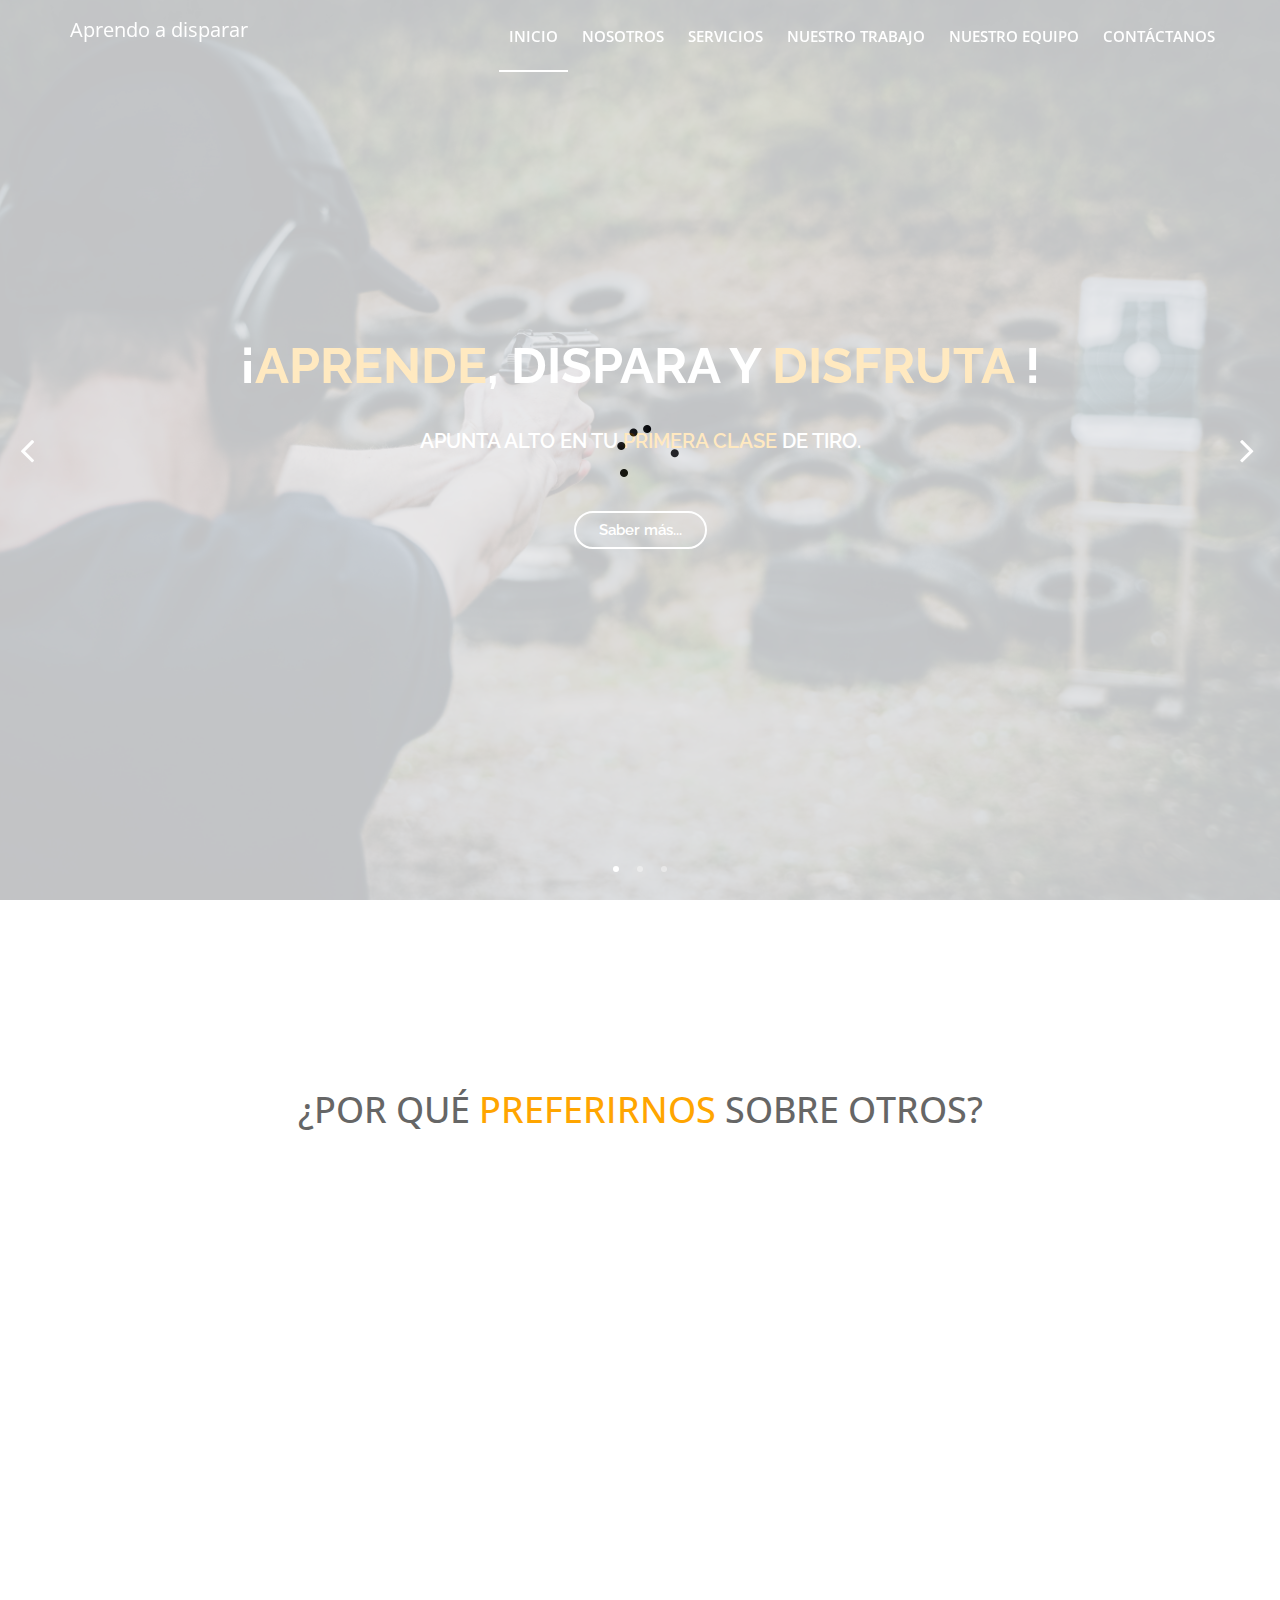
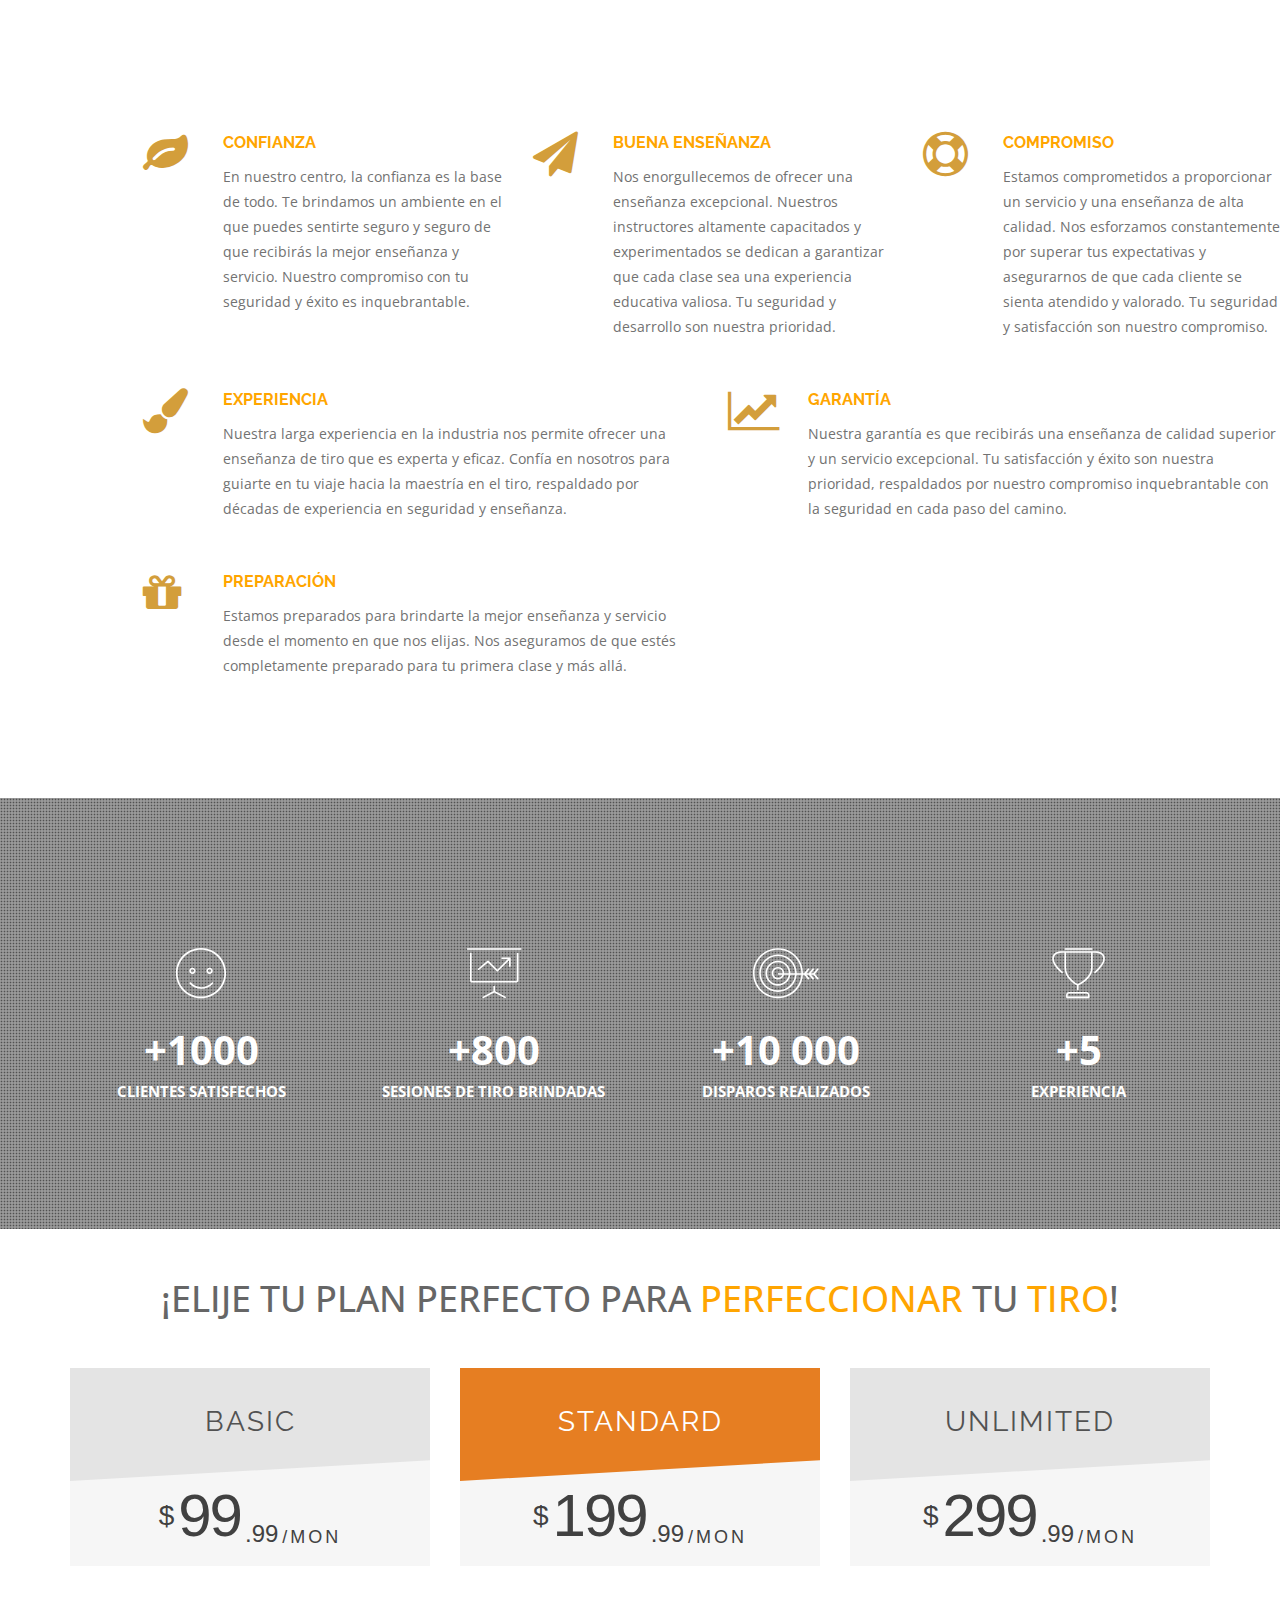
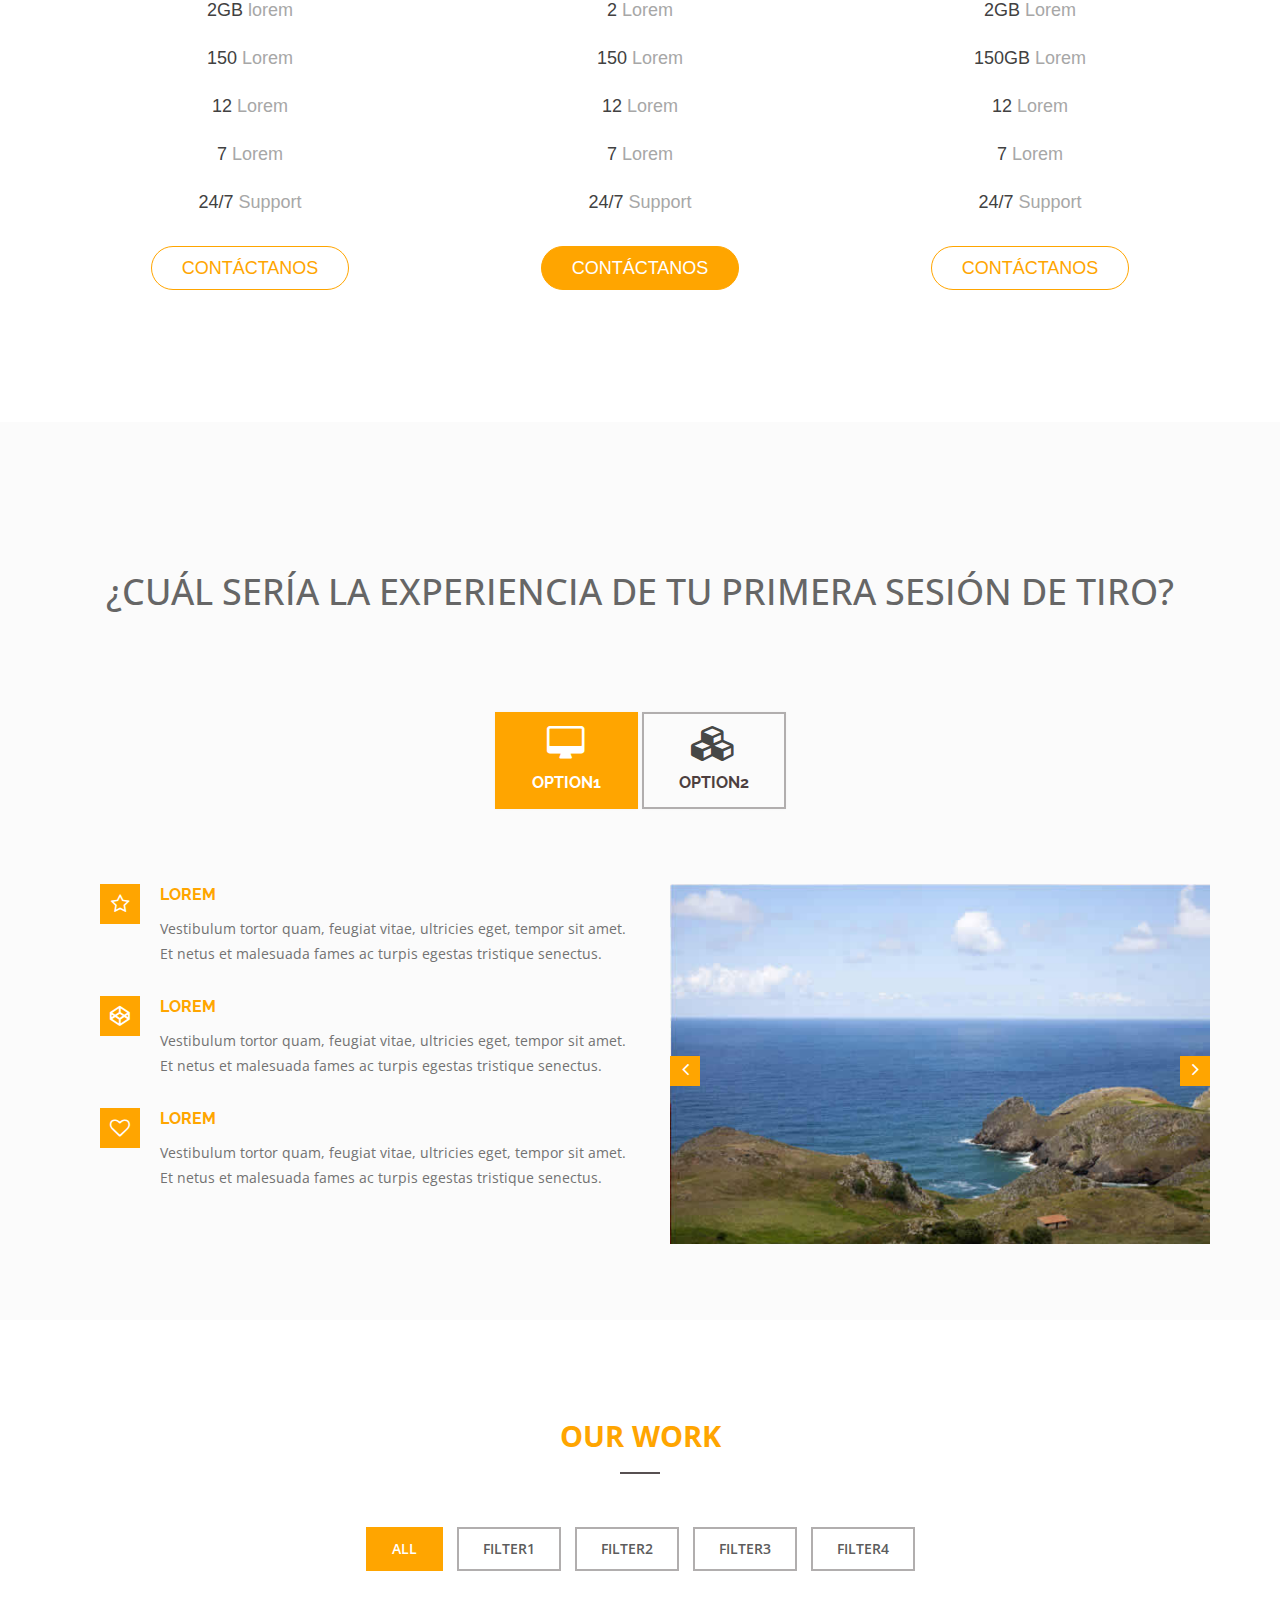
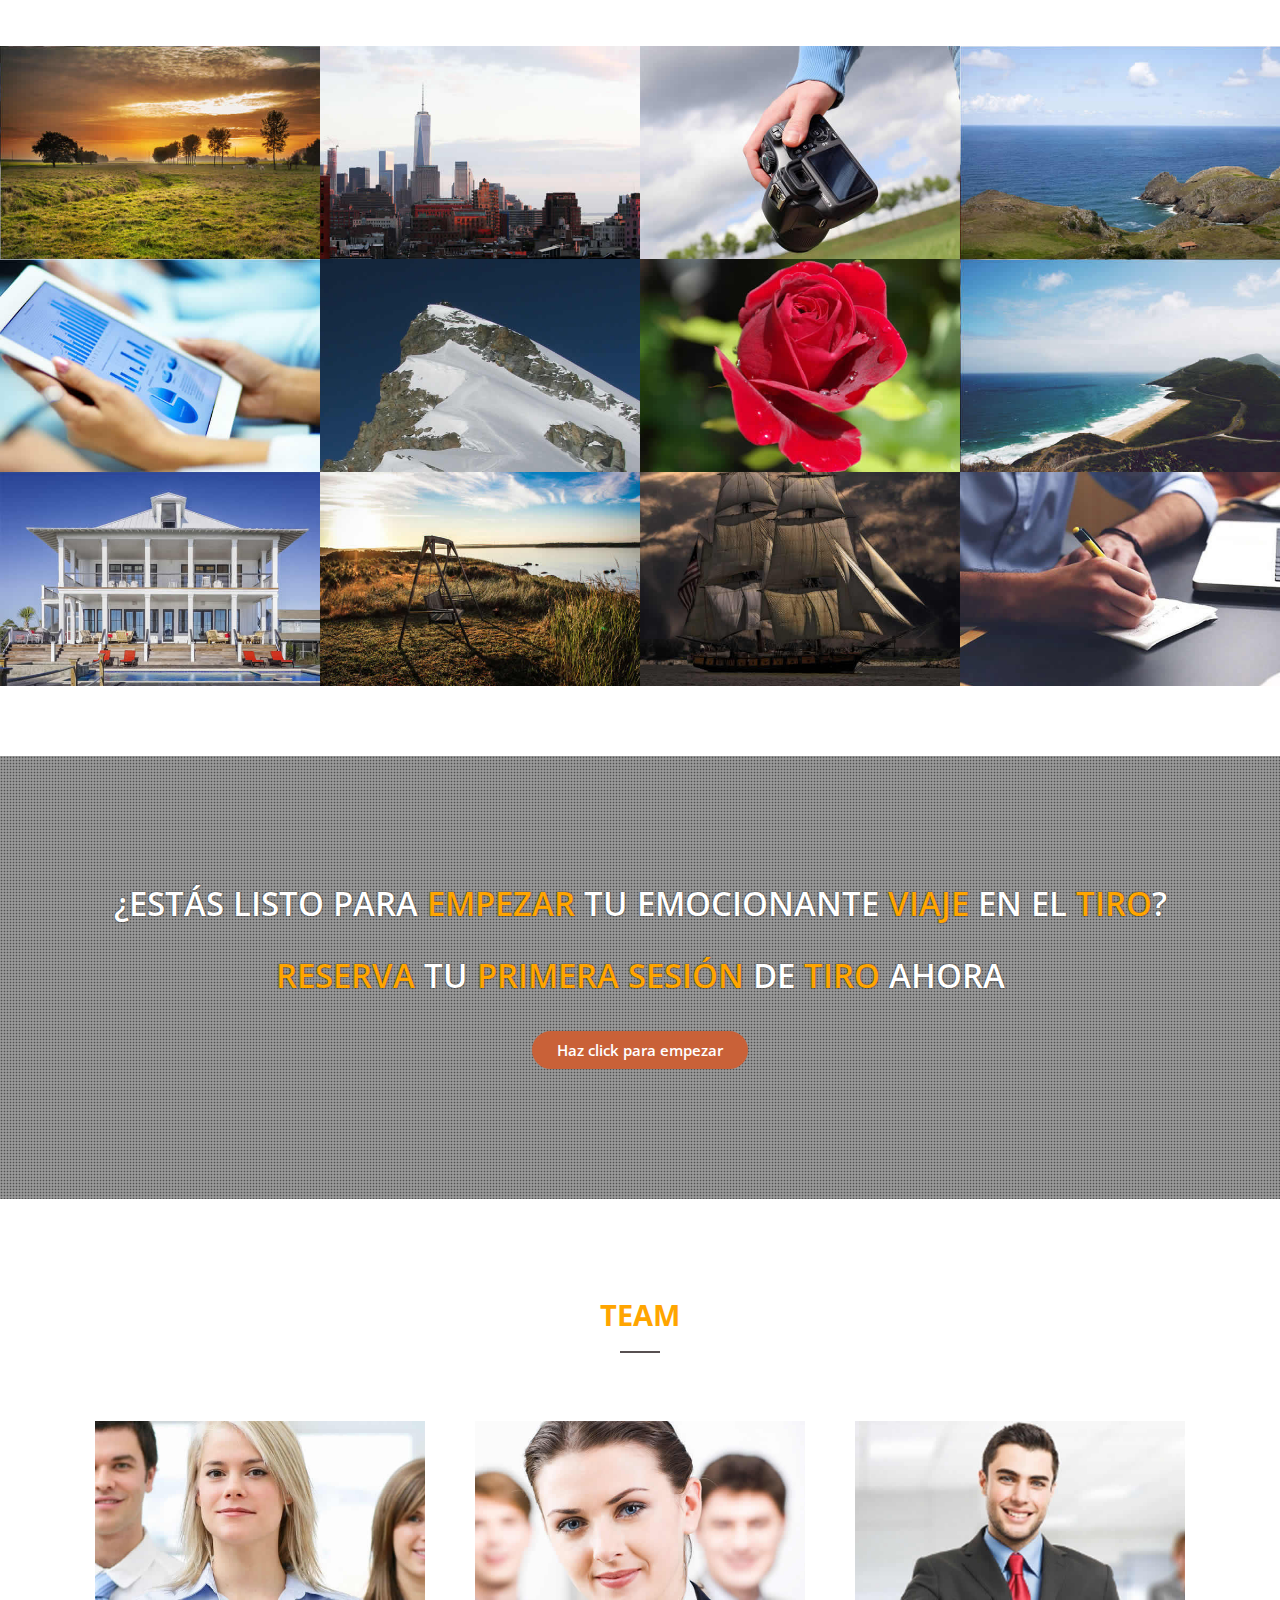
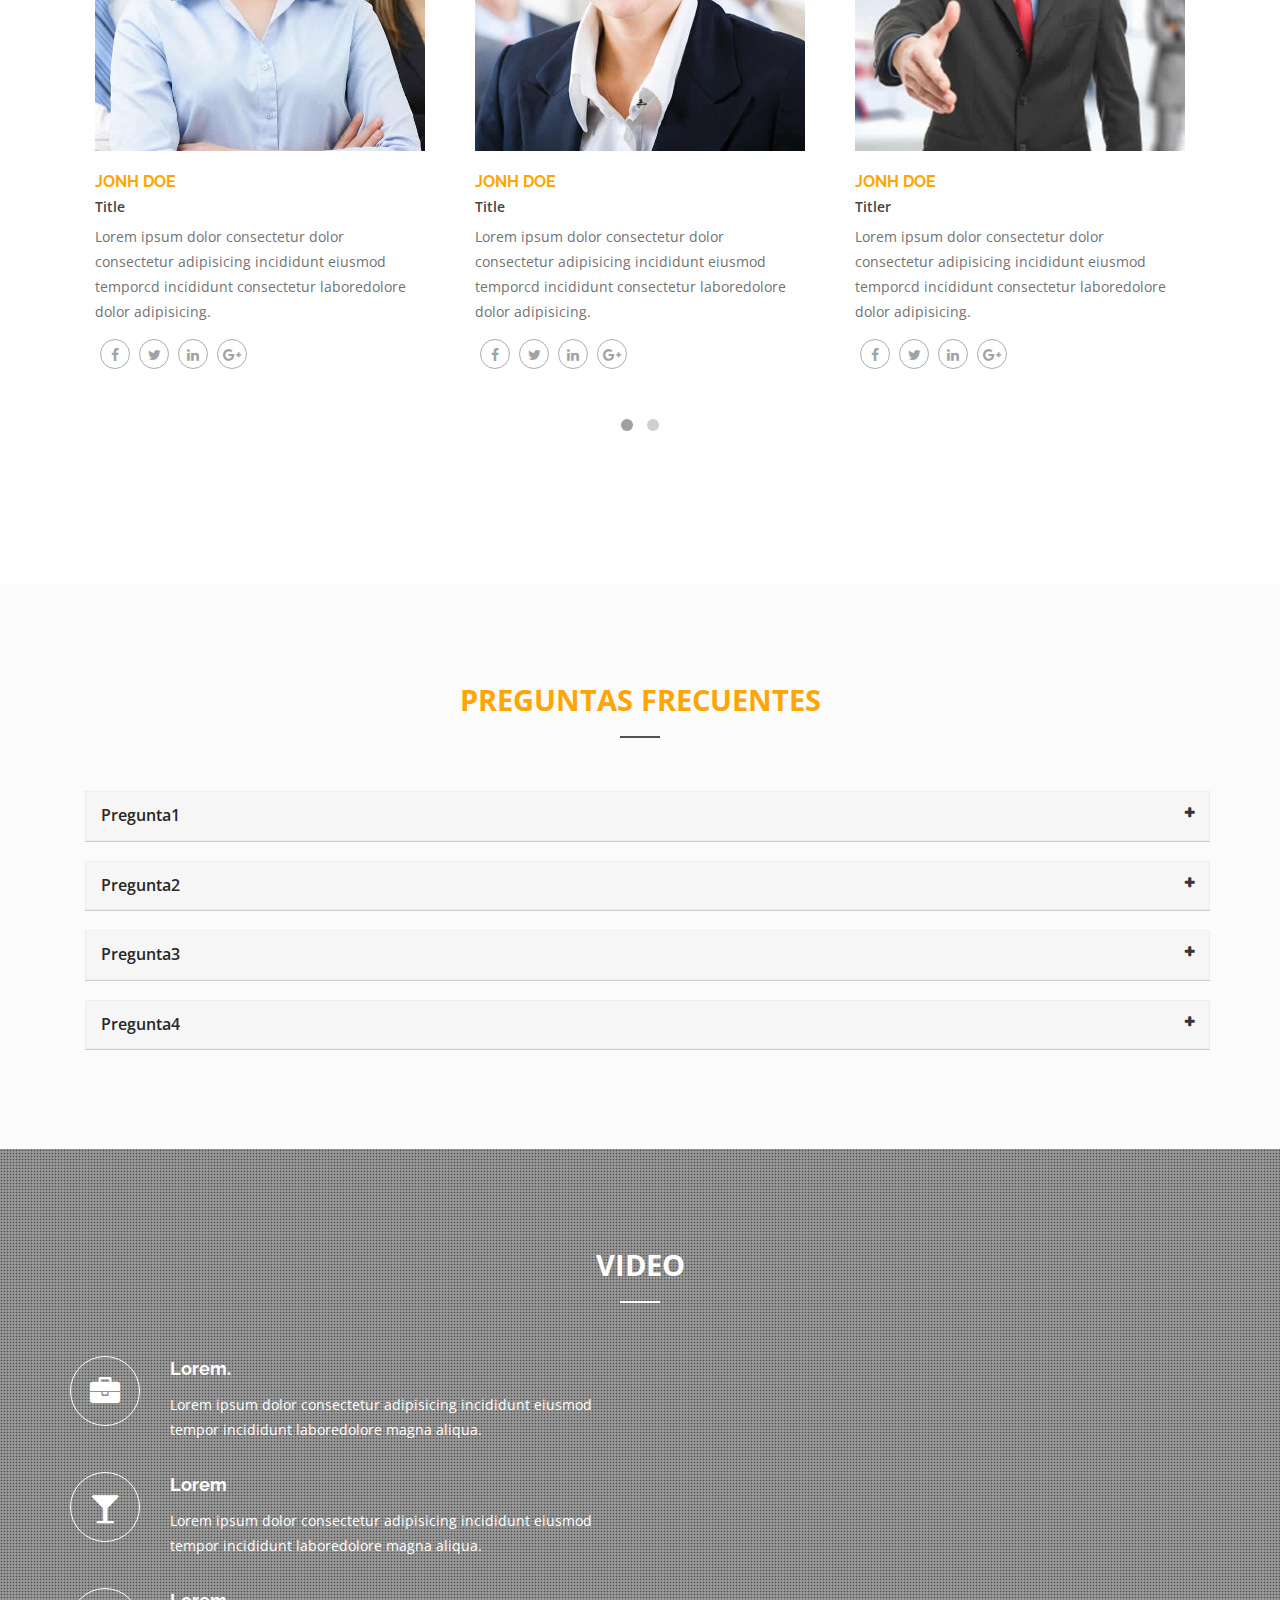
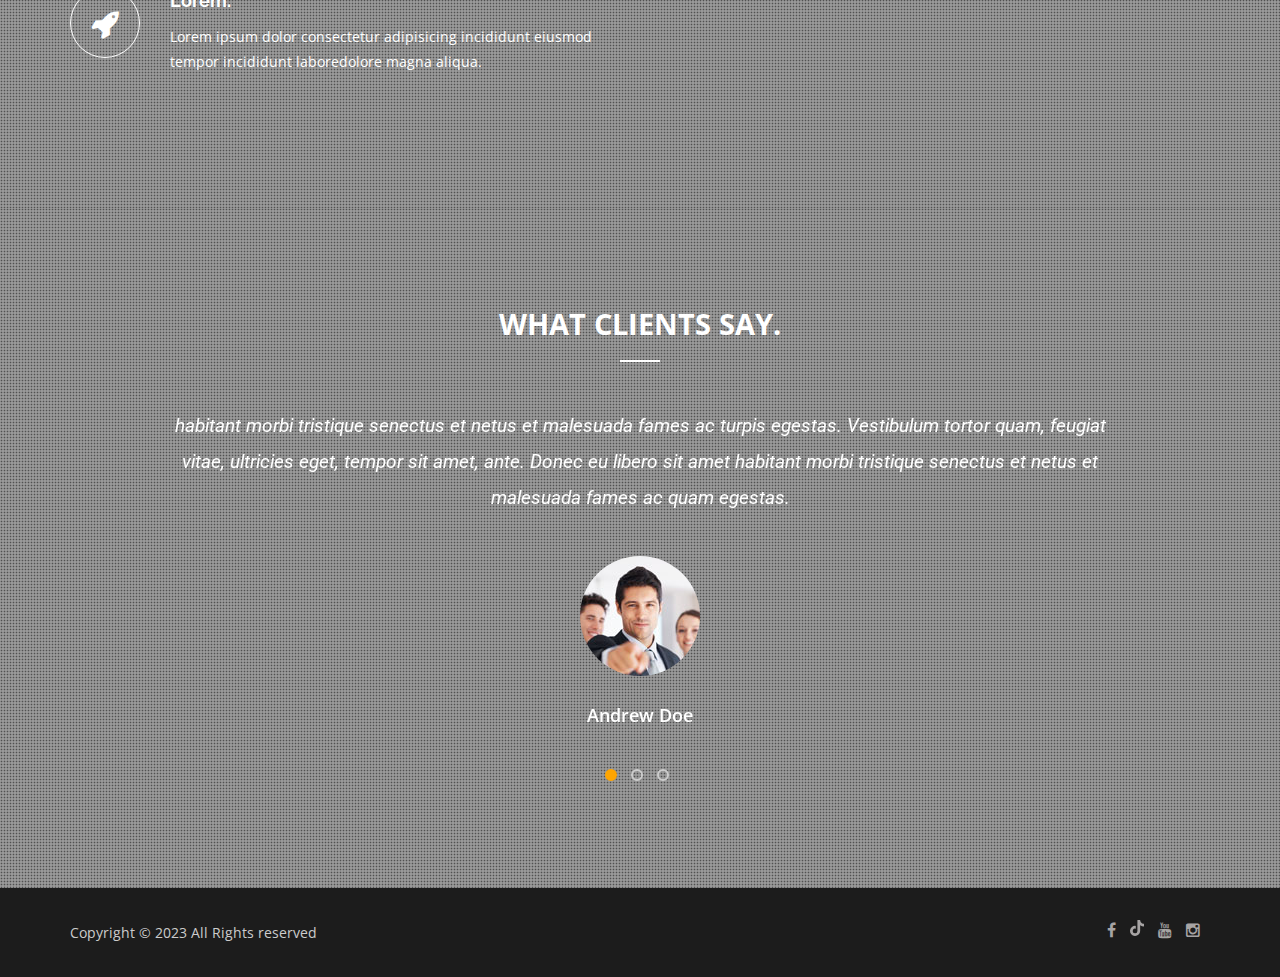
==== commit d33e6b21: "Changues" ====
--- a/index.html
+++ b/index.html
@@ -1,18 +1,11 @@
 <!doctype html>
-<!--
-	Lamoda by TEMPLATE STOCK
-	templatestock.co @templatestock
-	Released for free under the Creative Commons Attribution 3.0 license (templated.co/license)
--->
-
 
 <html lang="es" class="no-js">
   <head>
     <meta charset="utf-8">
 	<title>Aprendo A Disparar</title>
-    <meta name="author" content="">
-    <meta name="keywords" content="aprender disparar profesor disparo práctica tiro">
-    <meta name="description" content="">		
+    <meta name="author" content="Joaquin Lazaro">
+    <meta name="keywords" content="aprender disparar profesor disparo práctica tiro">	
 		
 	<!-- Mobile Specific Metas -->
     <meta name="viewport" content="width=device-width, initial-scale=1, maximum-scale=1">
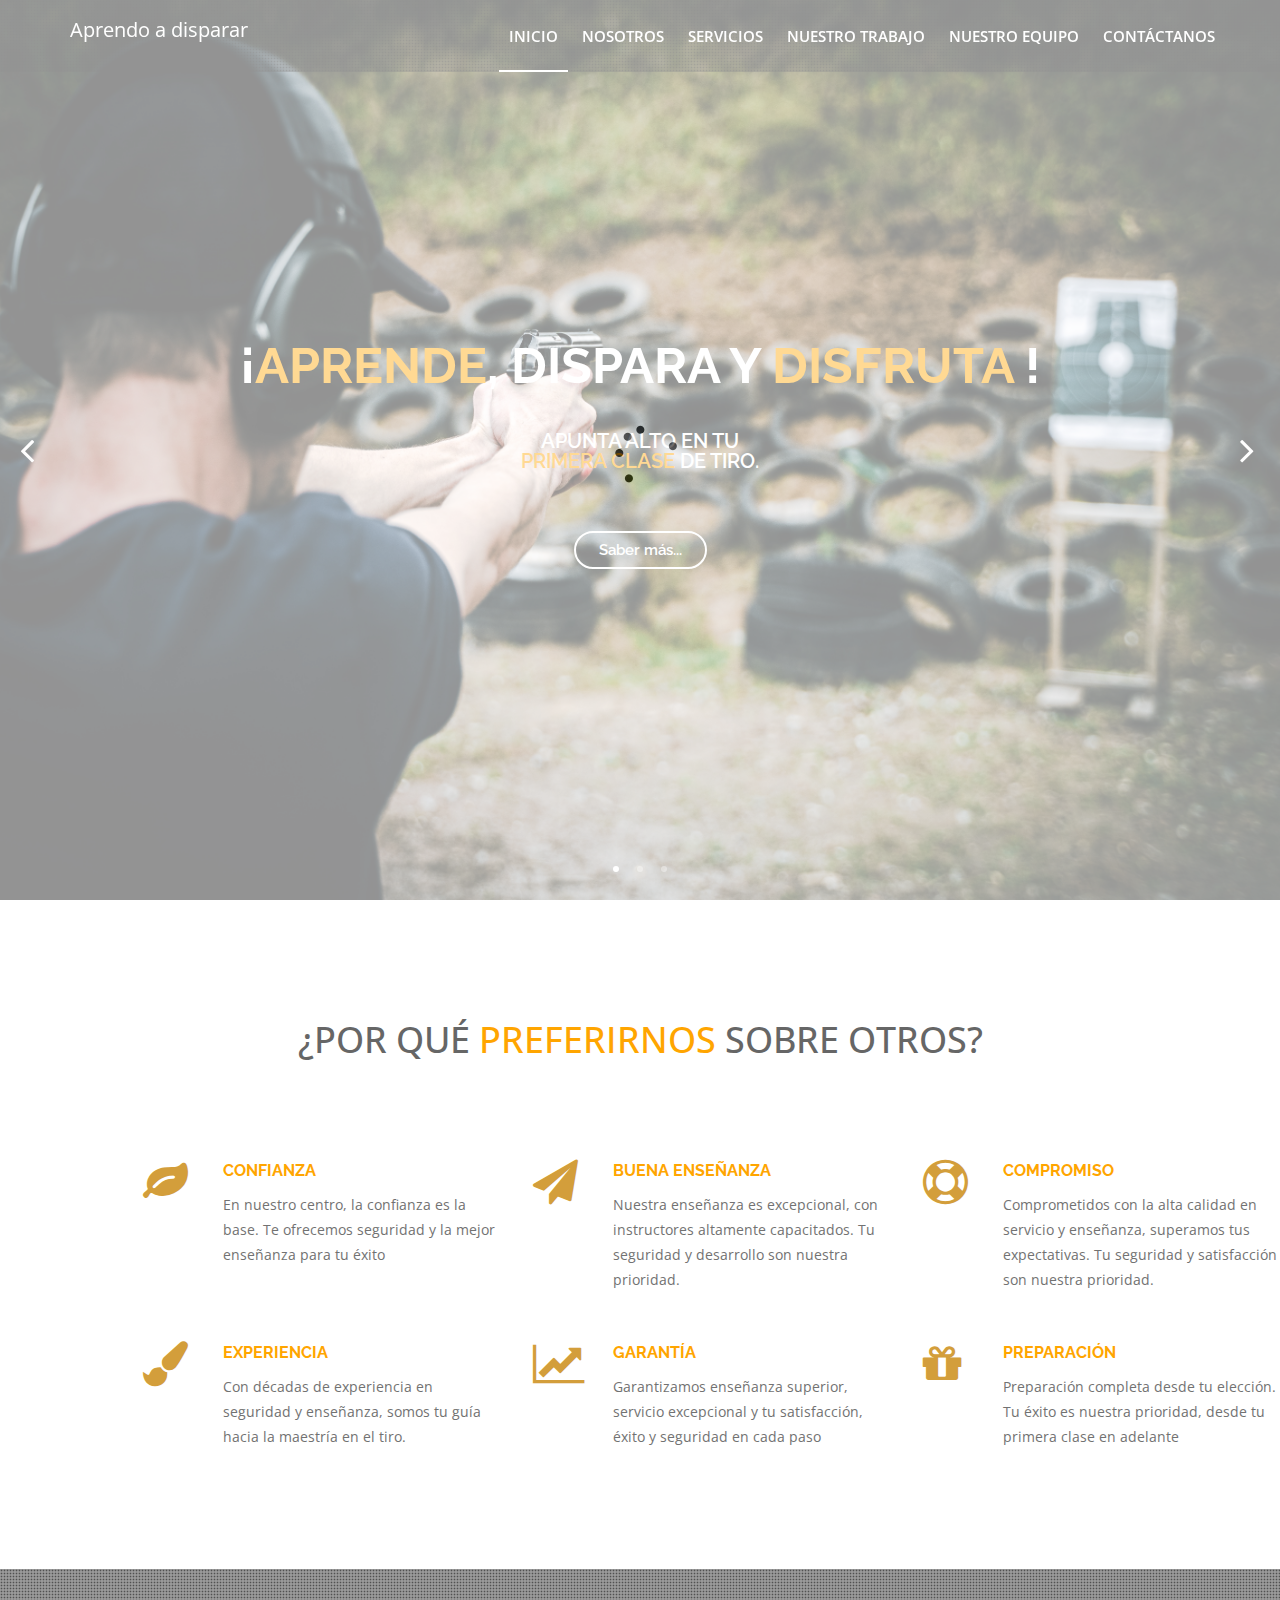
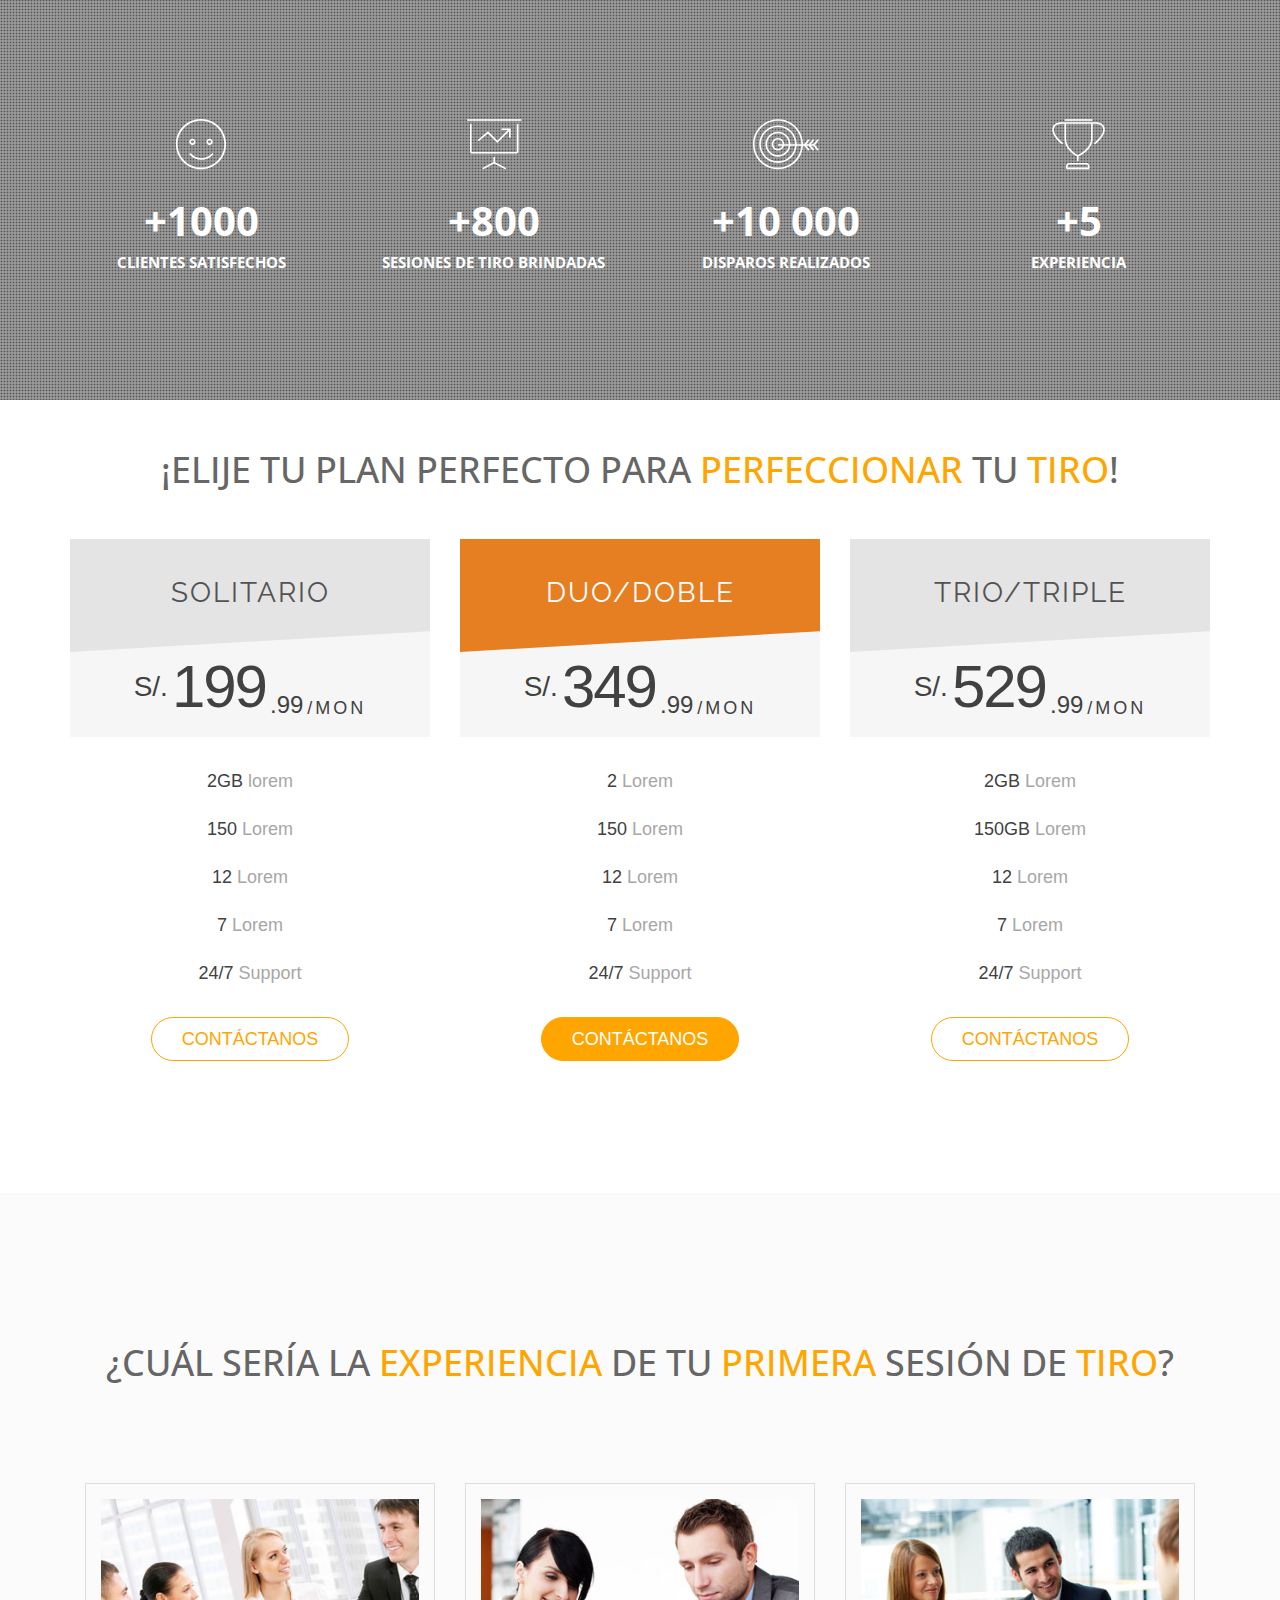
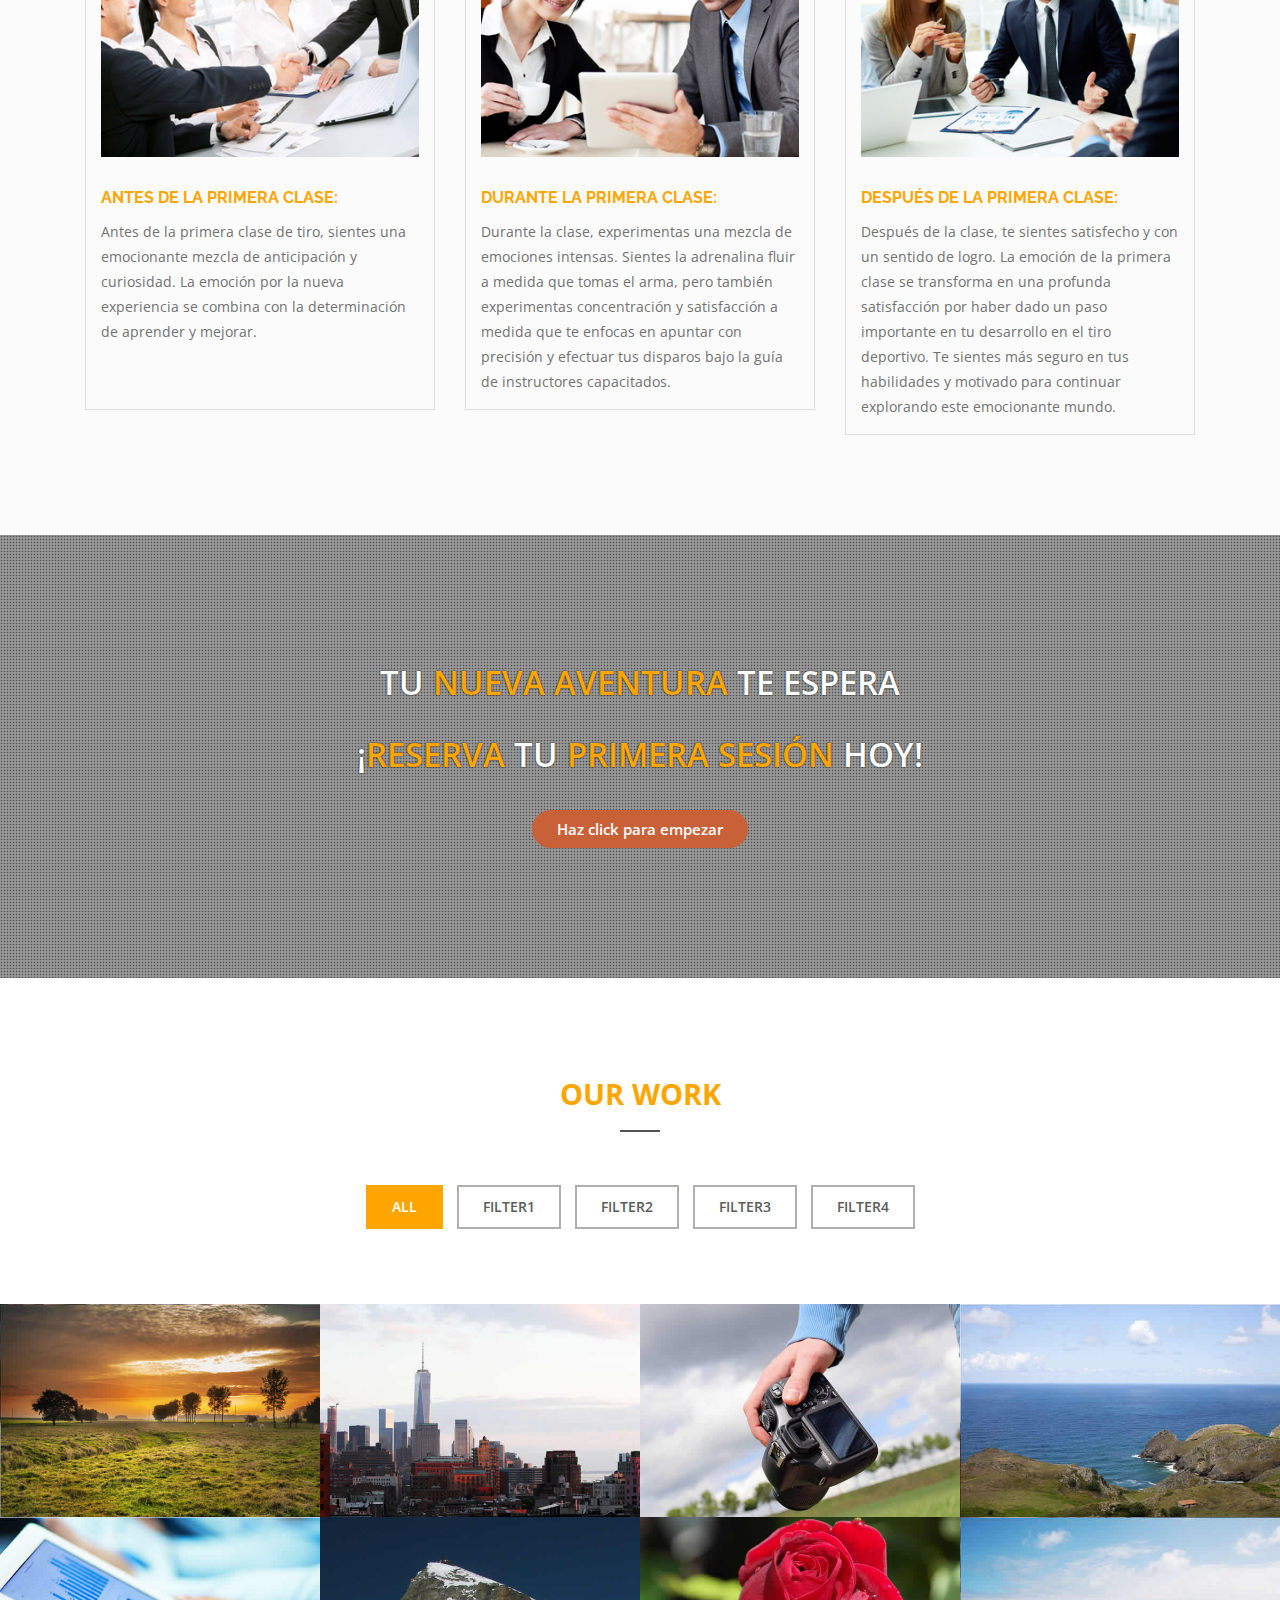
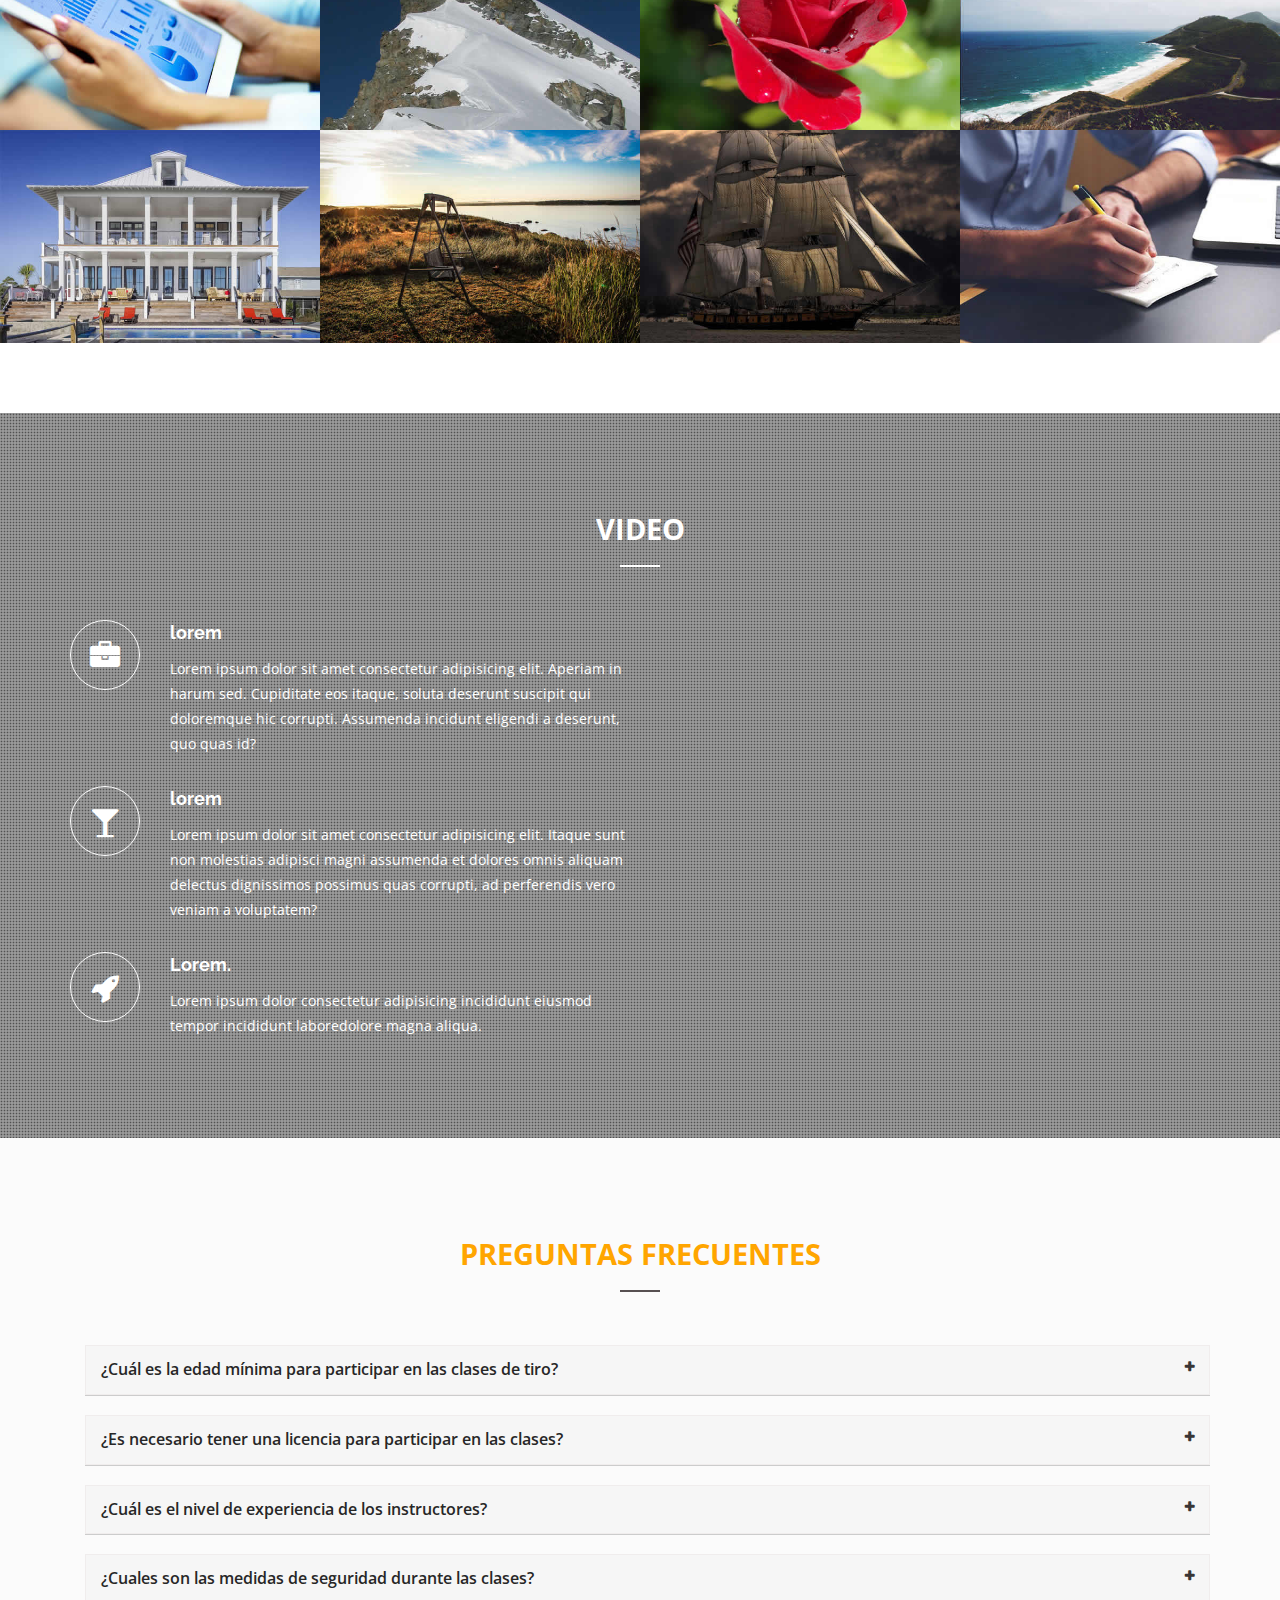
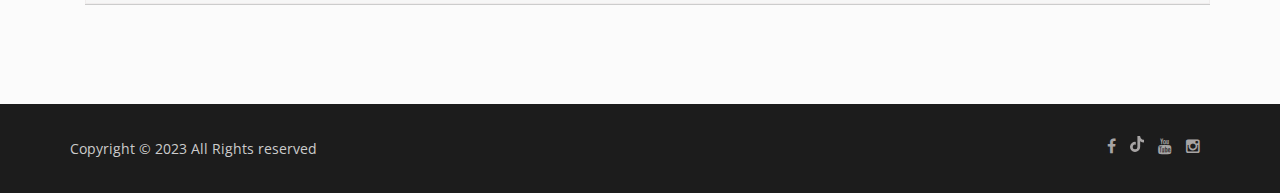
==== commit f64531f5: "Changues" ====
--- a/index.html
+++ b/index.html
@@ -43,6 +43,7 @@
       
    <!--Start Navigation-->
 		<header id="header">
+            <div class="overlay"></div>
 				<div class="container">
 					<div class="row">
 						<div class="col-sm-12">
@@ -100,8 +101,8 @@
                         <div class="slider-text-wrapper">  
                             <div class="container">
                                 <div class="big"> ¡<span class="resalted">APRENDE</span>, DISPARA y <span class="resalted">DISFRUTA</span> !</div>          
-                                <div class="small"> Apunta alto en tu<span class="resalted"> PRIMERA CLASE </span>de tiro. </div>
-                                <a href="https://www.facebook.com/profile.php?id=100063857611102" class="middle btn btn-white">Saber más...</a>
+                                <div class="small"> Apunta alto en tu<span class="resalted"><br> PRIMERA CLASE </span>de tiro. </div>
+                                <a target="_blank" href="https://www.facebook.com/profile.php?id=100063857611102" class="middle btn btn-white">Saber más...</a>
                             </div>       
                         </div>
                         <img src="images/slider/1.jpg" alt="">
@@ -112,7 +113,7 @@
                             <div class="container">                       
                                 <div class="big">¡<span class="resalted">Apunta </span>a nuevas experiencias! </div>          
                                 <div class="small">Descubre <span class="resalted">tu presición</span> con nosotros</div>
-                                <a href="https://www.facebook.com/profile.php?id=100063857611102" class=" middle btn btn-white">Saber más...</a>
+                                <a target="_blank" href="https://www.facebook.com/profile.php?id=100063857611102" class=" middle btn btn-white">Saber más...</a>
                             </div>
                          </div>
                         <img src="images/slider/2.jpg" alt="">
@@ -122,8 +123,8 @@
                         <div class="slider-text-wrapper"> 
                             <div class="container">                              
                                 <div class="big">¡Tu <span class="resalted">tiro perfecto</span> comienza aquí! </div>          
-                                <div class="small">Descubre <span class="resalted">nuevas experiencias</span> con nosotros</div>
-                                <a href="https://www.facebook.com/profile.php?id=100063857611102" class="middle btn btn-white">Saber más...</a>
+                                <div class="small">Descubre <span class="resalted">nuevas experiencias</span> <br>con nosotros</div>
+                                <a target="_blank" href="https://www.facebook.com/profile.php?id=100063857611102" class="middle btn btn-white">Saber más...</a>
                              </div>
                         </div>
                         <img src="images/slider/3.jpg" alt="">
@@ -135,7 +136,7 @@
 
 
   <!--Start Features-->
-  <div id="about" style="width: 100%; display: flex; justify-content: center; align-items: center; flex-direction: column;  padding-top: 10rem;" >
+  <div id="about" style="width: 100%; display: flex; justify-content: center; align-items: center; flex-direction: column;  padding-top: 5rem;" >
     <div id="generic_price_table">
         <div class="container">
             <div class="row">
@@ -148,16 +149,9 @@
                 </div>
             </div>
         </div>
-    </div>
-    
-    <div style="width: 50%; align-items: center;" class="row">
-        <section id="about-2">
-            <!-- Contenido del segundo section (25% de ancho) -->
-            <iframe width="100%" src="https://www.youtube.com/embed/3emzorm16uU?si=Nt2lNcsSuKDxTA5s" title="YouTube video player" frameborder="0" allow="accelerometer; clipboard-write; gyroscope; picture-in-picture; web-share" allowfullscreen></iframe>
-        </section>
-    </div>
+    </div>  
     <div style="width: 80%; display: flex; flex-direction: column;">
-        <section id="about-1" class="section">
+        <section id="about-1" class="section" style="padding-top: 0;">
             <div class="container">
               <div class="row">
                     <!-- Features Icon-->
@@ -170,7 +164,7 @@
                             
                             <div class="features-info">
                                <h4>Confianza</h4>
-                               <p>En nuestro centro, la confianza es la base de todo. Te brindamos un ambiente en el que puedes sentirte seguro y seguro de que recibirás la mejor enseñanza y servicio. Nuestro compromiso con tu seguridad y éxito es inquebrantable.</p>
+                               <p>En nuestro centro, la confianza es la base. Te ofrecemos seguridad y la mejor enseñanza para tu éxito</p>
                             </div>
                         </div>
                     </div>
@@ -185,7 +179,7 @@
                             
                             <div class="features-info">
                                <h4>Buena enseñanza</h4>
-                               <p> Nos enorgullecemos de ofrecer una enseñanza excepcional. Nuestros instructores altamente capacitados y experimentados se dedican a garantizar que cada clase sea una experiencia educativa valiosa. Tu seguridad y desarrollo son nuestra prioridad.</p>
+                               <p> Nuestra enseñanza es excepcional, con instructores altamente capacitados. Tu seguridad y desarrollo son nuestra prioridad.</p>
                             </div>
                         </div>
                     </div>
@@ -200,13 +194,13 @@
                             
                             <div class="features-info">
                                <h4>Compromiso</h4>
-                               <p>Estamos comprometidos a proporcionar un servicio y una enseñanza de alta calidad. Nos esforzamos constantemente por superar tus expectativas y asegurarnos de que cada cliente se sienta atendido y valorado. Tu seguridad y satisfacción son nuestro compromiso.</p>
+                               <p>Comprometidos con la alta calidad en servicio y enseñanza, superamos tus expectativas. Tu seguridad y satisfacción son nuestra prioridad.</p>
                             </div>
                         </div>
                     </div>
        
                      <!-- Features Icon-->
-                    <div class="col-md-6">
+                    <div class="col-md-4">
                         <div class="features-icon-box">
                         
                             <div class="features-icon">
@@ -215,13 +209,13 @@
                             
                             <div class="features-info">
                                <h4>Experiencia</h4>
-                               <p>Nuestra larga experiencia en la industria nos permite ofrecer una enseñanza de tiro que es experta y eficaz. Confía en nosotros para guiarte en tu viaje hacia la maestría en el tiro, respaldado por décadas de experiencia en seguridad y enseñanza.</p>
+                               <p>Con décadas de experiencia en seguridad y enseñanza, somos tu guía hacia la maestría en el tiro.</p>
                             </div>
                         </div>
                     </div>
       
                     <!-- Features Icon-->
-                    <div class="col-md-6">
+                    <div class="col-md-4">
                         <div class="features-icon-box">
                         
                             <div class="features-icon">
@@ -230,13 +224,13 @@
                             
                             <div class="features-info">
                                <h4>Garantía</h4>
-                               <p>Nuestra garantía es que recibirás una enseñanza de calidad superior y un servicio excepcional. Tu satisfacción y éxito son nuestra prioridad, respaldados por nuestro compromiso inquebrantable con la seguridad en cada paso del camino.</p>
+                               <p>Garantizamos enseñanza superior, servicio excepcional y tu satisfacción, éxito y seguridad en cada paso</p>
                             </div>
                         </div>
                     </div>
       
                     <!-- Features Icon-->
-                    <div class="col-md-6">
+                    <div class="col-md-4">
                         <div class="features-icon-box">
                         
                             <div class="features-icon">
@@ -245,7 +239,7 @@
                             
                             <div class="features-info">
                                <h4>Preparación</h4>
-                               <p>Estamos preparados para brindarte la mejor enseñanza y servicio desde el momento en que nos elijas. Nos aseguramos de que estés completamente preparado para tu primera clase y más allá.</p>
+                               <p>Preparación completa desde tu elección. Tu éxito es nuestra prioridad, desde tu primera clase en adelante</p>
                             </div>
                         </div>
                     </div>
@@ -333,7 +327,7 @@
                                         <!--HEAD START-->
                                         <div class="head_bg"></div>
                                         <div class="head">
-                                            <span>Basic</span>
+                                            <span>Solitario</span>
                                         </div>
                                         <!--//HEAD END-->
                                         
@@ -343,8 +337,8 @@
                                     <!--PRICE START-->
                                     <div class="generic_price_tag clearfix">	
                                         <span class="price">
-                                            <span class="sign">$</span>
-                                            <span class="currency">99</span>
+                                            <span class="sign">S/.</span>
+                                            <span class="currency">199</span>
                                             <span class="cent">.99</span>
                                             <span class="month">/MON</span>
                                         </span>
@@ -391,7 +385,7 @@
                                         <!--HEAD START-->
                                         <div class="head_bg"></div>
                                         <div class="head">
-                                            <span>Standard</span>
+                                            <span>Duo/Doble</span>
                                         </div>
                                         <!--//HEAD END-->
                                         
@@ -401,8 +395,8 @@
                                     <!--PRICE START-->
                                     <div class="generic_price_tag clearfix">	
                                         <span class="price">
-                                            <span class="sign">$</span>
-                                            <span class="currency">199</span>
+                                            <span class="sign">S/.</span>
+                                            <span class="currency">349</span>
                                             <span class="cent">.99</span>
                                             <span class="month">/MON</span>
                                         </span>
@@ -448,7 +442,7 @@
                                         <!--HEAD START-->
                                         <div class="head_bg"></div>
                                         <div class="head">
-                                            <span>Unlimited</span>
+                                            <span>Trio/Triple</span>
                                         </div>
                                         <!--//HEAD END-->
                                         
@@ -458,8 +452,8 @@
                                     <!--PRICE START-->
                                     <div class="generic_price_tag clearfix">	
                                         <span class="price">
-                                            <span class="sign">$</span>
-                                            <span class="currency">299</span>
+                                            <span class="sign">S/.</span>
+                                            <span class="currency">529</span>
                                             <span class="cent">.99</span>
                                             <span class="month">/MON</span>
                                         </span>
@@ -509,7 +503,7 @@
                         <div class="col-md-12">
                             <!--PRICE HEADING START-->
                             <div class="price-heading clearfix">
-                                <h1 >¿Cuál sería la experiencia de tu primera sesión de tiro?</h1>
+                                <h1 >¿Cuál sería la <span class="resalted">experiencia</span> de tu <span class="resalted">primera</span> sesión de <span class="resalted">tiro</span>?</h1>
                             </div>
                             <!--//PRICE HEADING END-->
                         </div>
@@ -518,75 +512,7 @@
             </div>
               <div class="col-md-12">
                   <div class="content-tab-1">
-                      <ul class="nav">
-                          <li class="active">
-                              <a aria-expanded="true" href="#tab-content-1" data-toggle="tab">
-                              <i class="fa fa-desktop"></i>
-                              <h4>Option1</h4>
-                              </a>
-                              <div class="tab-arrow">
-                              </div>
-                          </li>
-                          
-                            <li>
-                              <a aria-expanded="true" href="#tab-content-2" data-toggle="tab">
-                              <i class="fa fa-cubes"></i>
-                              <h4>Option2</h4>
-                              </a>
-                              <div class="tab-arrow">
-                              </div>
-                          </li>
-                      </ul>
                       
-                      <div class="tab-content-main">
-                              <div class="container">
-                                  <div class="tab-content">
-                                      <div class="tab-pane active in" id="tab-content-1">
-                                          
-                                         <!-- Features Icon-->	
-                                          <div class="col-md-6 margin-bottom-30">
-                                              <div class="tab1-features">
-                                                  <div class="icon"> <i class="fa fa-star-o"></i> </div>
-                                                  <div class="info">
-                                                      <h4>Lorem</h4>
-                                                      <p>Vestibulum tortor quam, feugiat vitae, ultricies eget, tempor sit amet. Et netus et malesuada fames ac turpis egestas tristique senectus. </p>
-                                                  </div>
-                                              </div>
-                                              
-                                              <div class="tab1-features">
-                                                  <div class="icon"> <i class="fa fa-codepen"></i> </div>
-                                                  <div class="info">
-                                                      <h4>Lorem</h4>
-                                                      <p>Vestibulum tortor quam, feugiat vitae, ultricies eget, tempor sit amet. Et netus et malesuada fames ac turpis egestas tristique senectus. </p>
-                                                  </div>
-                                              </div>
-                                            
-                                              <div class="tab1-features">
-                                                  <div class="icon"> <i class="fa fa-heart-o"></i></div>
-                                                  <div class="info">
-                                                      <h4>Lorem</h4>
-                                                      <p>Vestibulum tortor quam, feugiat vitae, ultricies eget, tempor sit amet. Et netus et malesuada fames ac turpis egestas tristique senectus. </p>
-                                                  </div>
-                                              </div>
-                                              
-                                          </div>
-                                          <!--End features Icon-->
-                                          
-                                         
-                                        <!--  Start Carousel-->
-                                        <div class="col-md-6">
-                                            <div class="tab-carousel">
-                                                  <div class="item"><img src="images/works/img4.jpg" alt=""></div>
-                                                  <div class="item"><img src="images/works/img5.jpg" alt=""></div>
-                                                  <div class="item"><img src="images/works/img6.jpg" alt=""></div>						 
-                                            </div>
-                                        </div>
-                                        <!-- End Carousel-->                                            
-                                          
-                                      </div>
-                                     <!-- End Tab content 1-->
-                                      
-                                      
                                      <!-- Start Tab content 2-->
                                       <div class="tab-pane" id="tab-content-2">
                                            
@@ -597,8 +523,8 @@
                                                    </div>
                                                    
                                                    <div class="services-info">
-                                                       <h4>Lorem</h4>
-                                                       <p>It is a long established fact that a reader will be distracted by the readable content of a page when looking at its layout. The point of using Lorem Ipsum is that it has a more-or-less normal.</p>
+                                                       <h4>Antes de la primera clase:</h4>
+                                                       <p>Antes de la primera clase de tiro, sientes una emocionante mezcla de anticipación y curiosidad. La emoción por la nueva experiencia se combina con la determinación de aprender y mejorar. <br><br><br> </p>
                                                    </div>
                                                    
                                                </div>
@@ -611,8 +537,8 @@
                                                    </div>
                                                    
                                                    <div class="services-info">
-                                                       <h4>Lorem</h4>
-                                                       <p>It is a long established fact that a reader will be distracted by the readable content of a page when looking at its layout. The point of using Lorem Ipsum is that it has a more-or-less normal.</p>
+                                                       <h4>Durante la primera clase:</h4>
+                                                       <p>Durante la clase, experimentas una mezcla de emociones intensas. Sientes la adrenalina fluir a medida que tomas el arma, pero también experimentas concentración y satisfacción a medida que te enfocas en apuntar con precisión y efectuar tus disparos bajo la guía de instructores capacitados.</p>
                                                    </div>
                                                    
                                                </div>
@@ -625,8 +551,8 @@
                                                    </div>
                                                    
                                                    <div class="services-info">
-                                                       <h4>Lorem</h4>
-                                                       <p>It is a long established fact that a reader will be distracted by the readable content of a page when looking at its layout. The point of using Lorem Ipsum is that it has a more-or-less normal.</p>
+                                                       <h4>Después de la primera clase:</h4>
+                                                       <p>Después de la clase, te sientes satisfecho y con un sentido de logro. La emoción de la primera clase se transforma en una profunda satisfacción por haber dado un paso importante en tu desarrollo en el tiro deportivo. Te sientes más seguro en tus habilidades y motivado para continuar explorando este emocionante mundo.</p>
                                                    </div>
                                                    
                                                </div>
@@ -644,6 +570,17 @@
     </div> <!--/.container-->
 </section>
 <!--End Section-->
+ <!--Start Call To Action-->
+ <section id="cta" class="parallax">
+    <div class="overlay"></div>
+      <div class="container">
+          <div class="row text-center">
+              <h2>Tu <span class="resalted">nueva aventura</span> te espera<br><br>¡<span class="resalted">Reserva</span> tu <span class="resalted">primera sesión</span> hoy!</h2>
+              <a href="https://www.facebook.com/profile.php?id=100063857611102" class="btn btn-green">Haz click para empezar</a>
+        </div>
+      </div>
+</section>
+<!--End Call To Action-->
 
  <!--Start portfolio-->
  <section id="works" class="section" style="margin-bottom: 5rem;">
@@ -1007,148 +944,65 @@
               </div>
           </section>
 <!--End portfolio-->
-
-
- <!--Start Call To Action-->
- <section id="cta" class="parallax">
-     <div class="overlay"></div>
-       <div class="container">
-           <div class="row text-center">
-               <h2>¿Estás listo para <span class="resalted">empezar</span> tu emocionante <span class="resalted">viaje</span> en el <span class="resalted">tiro</span>? <br><br><span class="resalted">reserva</span> tu <span class="resalted">primera sesión</span> de <span class="resalted">tiro</span> ahora</h2>
-               <a href="https://www.facebook.com/profile.php?id=100063857611102" class="btn btn-green">Haz click para empezar</a>
+  <!--Start video-->
+  <section id="video" class="section parallax">
+    <div class="overlay"></div>
+   <div class="container">
+       <div class="row">
+       
+             <div class="title-box text-center white">
+                <h2 class="title">Video</h2>
+             </div>
+         
+         <div class="col-md-6">
+             <div class="video-caption-main">
+                  <!--Video caption #1-->
+                  <div class="video-caption">
+                      <div class="video-icon">
+                          <i class="fa fa-briefcase"></i>
+                      </div>
+                      <div class="video-caption-info">
+                          <h4>lorem</h4>
+                          <p>Lorem ipsum dolor sit amet consectetur adipisicing elit. Aperiam in harum sed. Cupiditate eos itaque, soluta deserunt suscipit qui doloremque hic corrupti. Assumenda incidunt eligendi a deserunt, quo quas id?</p>
+                      </div>
+                  </div>
+                  
+                   <!--Video caption #2-->
+                  <div class="video-caption">
+                      <div class="video-icon">
+                          <i class="fa fa-glass"></i>
+                      </div>
+                      <div class="video-caption-info">
+                          <h4>lorem</h4>
+                          <p>Lorem ipsum dolor sit amet consectetur adipisicing elit. Itaque sunt non molestias adipisci magni assumenda et dolores omnis aliquam delectus dignissimos possimus quas corrupti, ad perferendis vero veniam a voluptatem?</p>
+                      </div>
+                  </div>
+
+                  <!--Video caption #3-->
+                  <div class="video-caption">
+                      <div class="video-icon">
+                          <i class="fa fa-rocket "></i>
+                      </div>
+                      <div class="video-caption-info">
+                          <h4>Lorem.</h4>
+                          <p>Lorem ipsum dolor consectetur adipisicing incididunt eiusmod tempor incididunt laboredolore magna aliqua.</p>
+                      </div>
+                  </div>
+                  
+             </div>
          </div>
-       </div>
- </section>
- <!--End Call To Action-->
- 
- 
-  
-<!--Start Team-->
-<section id="team" class="section">
-      <div class="container">
-          <div class="row">
-                  
-           <div class="title-box text-center">
-              <h2 class="title">Team</h2>
-           </div>
-            
-           </div>
-          
-              <!-- Team -->
-              <div class="team-items team-carousel">
-                    <!-- Team Member #1 -->
-                    <div class="item">
-                        <img src="images/team/team1.jpg" alt=""  />
-                        <h4>Jonh Doe</h4>
-                        <h5>Title</h5>
-                        <p>Lorem ipsum dolor consectetur dolor consectetur adipisicing incididunt eiusmod temporcd incididunt consectetur laboredolore dolor adipisicing. </p>
-                        
-                        <div class="socials">
-                            <ul>
-                             <li><a class="facebook" href="#"><i class="fa fa-facebook"></i></a></li>
-                             <li><a class="twitter" href="#"><i class="fa fa-twitter"></i></a></li>
-                             <li><a class="linkedin" href="#"><i class="fa fa-linkedin"></i></a></li>
-                             <li><a class="google-plus" href="#"><i class="fa fa-google-plus"></i></a></li>
-                            </ul>
-                        </div>
-                    </div>
-                    <!-- End Member -->
-                    
-                    <!-- Team Member #2 -->
-                    <div class="item">
-                        <img src="images/team/team2.jpg" alt=""  />
-                        <h4>Jonh Doe</h4>
-                        <h5>Title</h5>
-                        <p>Lorem ipsum dolor consectetur dolor consectetur adipisicing incididunt eiusmod temporcd incididunt consectetur laboredolore dolor adipisicing. </p>
-                        
-                        <div class="socials">
-                            <ul>
-                             <li><a class="facebook" href="#"><i class="fa fa-facebook"></i></a></li>
-                             <li><a class="twitter" href="#"><i class="fa fa-twitter"></i></a></li>
-                             <li><a class="linkedin" href="#"><i class="fa fa-linkedin"></i></a></li>
-                             <li><a class="google-plus" href="#"><i class="fa fa-google-plus"></i></a></li>
-                            </ul>
-                        </div>
-                    </div>
-                    <!-- End Member -->
-                    
-                    <!-- Team Member #3 -->
-                    <div class="item">
-                        <img src="images/team/team3.jpg" alt=""  />
-                        <h4>Jonh Doe</h4>
-                        <h5>Titler</h5>
-                        <p>Lorem ipsum dolor consectetur dolor consectetur adipisicing incididunt eiusmod temporcd incididunt consectetur laboredolore dolor adipisicing. </p>
-                        
-                        <div class="socials">
-                            <ul>
-                             <li><a class="facebook" href="#"><i class="fa fa-facebook"></i></a></li>
-                             <li><a class="twitter" href="#"><i class="fa fa-twitter"></i></a></li>
-                             <li><a class="linkedin" href="#"><i class="fa fa-linkedin"></i></a></li>
-                             <li><a class="google-plus" href="#"><i class="fa fa-google-plus"></i></a></li>
-                            </ul>
-                        </div>
-                    </div>
-                    <!-- End Member -->
-                    
-                     <!-- Team Member #4 -->
-                    <div class="item">
-                        <img src="images/team/team4.jpg" alt=""  />
-                        <h4>Jonh Doe</h4>
-                        <h5>Title</h5>
-                        <p>Lorem ipsum dolor consectetur dolor consectetur adipisicing incididunt eiusmod temporcd incididunt consectetur laboredolore dolor adipisicing. </p>
-                        
-                        <div class="socials">
-                            <ul>
-                             <li><a class="facebook" href="#"><i class="fa fa-facebook"></i></a></li>
-                             <li><a class="twitter" href="#"><i class="fa fa-twitter"></i></a></li>
-                             <li><a class="linkedin" href="#"><i class="fa fa-linkedin"></i></a></li>
-                             <li><a class="google-plus" href="#"><i class="fa fa-google-plus"></i></a></li>
-                            </ul>
-                        </div>
-                    </div>
-                    <!-- End Member -->
-                    
-                     <!-- Team Member #5 -->
-                    <div class="item">
-                        <img src="images/team/team1.jpg" alt=""  />
-                        <h4>Jonh Doe</h4>
-                        <h5>Titler</h5>
-                        <p>Lorem ipsum dolor consectetur dolor consectetur adipisicing incididunt eiusmod temporcd incididunt consectetur laboredolore dolor adipisicing. </p>
-                        
-                        <div class="socials">
-                            <ul>
-                             <li><a class="facebook" href="#"><i class="fa fa-facebook"></i></a></li>
-                             <li><a class="twitter" href="#"><i class="fa fa-twitter"></i></a></li>
-                             <li><a class="linkedin" href="#"><i class="fa fa-linkedin"></i></a></li>
-                             <li><a class="google-plus" href="#"><i class="fa fa-google-plus"></i></a></li>
-                            </ul>
-                        </div>
-                    </div>
-                    <!-- End Member -->
-                    
-                     <!-- Team Member #6 -->
-                    <div class="item">
-                        <img src="images/team/team2.jpg" alt=""  />
-                        <h4>Jonh Doe</h4>
-                        <h5>Title</h5>
-                        <p>Lorem ipsum dolor consectetur dolor consectetur adipisicing incididunt eiusmod temporcd incididunt consectetur laboredolore dolor adipisicing. </p>
-                        
-                        <div class="socials">
-                            <ul>
-                             <li><a class="facebook" href="#"><i class="fa fa-facebook"></i></a></li>
-                             <li><a class="twitter" href="#"><i class="fa fa-twitter"></i></a></li>
-                             <li><a class="linkedin" href="#"><i class="fa fa-linkedin"></i></a></li>
-                             <li><a class="google-plus" href="#"><i class="fa fa-google-plus"></i></a></li>
-                            </ul>
-                        </div>
-                    </div>
-                    <!-- End Member -->
-              </div>
-              <!-- End Team -->
-          </div>
-          <!-- End Content -->
-  </section>
-<!--End Team-->
+        <!-- End Video caption-->
+         
+        <div class="col-md-6">
+            <div class="play-video">
+              <iframe width="100%" src="https://www.youtube.com/embed/3emzorm16uU?si=Nt2lNcsSuKDxTA5s" title="YouTube video player" frameborder="0" allow="accelerometer; clipboard-write; gyroscope; picture-in-picture; web-share" allowfullscreen></iframe>
+            </div>
+        </div> 
+           
+       </div> <!-- /.row-->
+   </div> <!-- /.container-->
+</section>
+<!--End video-->
 
    <!--Start Why Choose us-->
 <section id="why-choose" class="section">
@@ -1166,12 +1020,12 @@
                          <div class="panel-heading collapsed" data-toggle="collapse"
                           data-parent="#accordion" data-target="#collapseOne">
                         <h6 class="panel-title accordion-toggle">
-                            Pregunta1
+                            ¿Cuál es la edad mínima para participar en las clases de tiro?
                         </h6>
                       </div>
                   <div id="collapseOne" class="panel-collapse collapse">
                           <div class="panel-body">
-                              <p>Lorem ipsum dolor sit amet, consectetur adipiscing elit. Proin non blandit nibh. Sed eget tortor tincidunt, auctor sem eget, mollis nisi. Pellentesque ipsum erat, facilisis ut venenatis eu, sodales vel dolor fusce diam ornare.
+                              <p>La edad mínima para disfrutar de nuestras clases de tiro deportivo es de 18 años. ¡Estamos listos para brindarte una emocionante experiencia en el mundo del tiro una vez cumplas esa edad! ¡Esperamos verte pronto en nuestras clases!
                           </p>
                               
                       </div>
@@ -1183,12 +1037,12 @@
                      <div class="panel-heading collapsed" data-toggle="collapse"
                       data-parent="#accordion" data-target="#collapseTwo">
                     <h6 class="panel-title accordion-toggle">
-                        Pregunta2
+                        ¿Es necesario tener una licencia para participar en las clases?
                     </h6>
                      </div>
                   <div id="collapseTwo" class="panel-collapse collapse">
                           <div class="panel-body">
-                              <p>Lorem ipsum dolor sit amet, consectetur adipiscing elit. Proin non blandit nibh. Sed eget tortor tincidunt, auctor sem eget, mollis nisi. Pellentesque ipsum erat, facilisis ut venenatis eu, sodales vel dolor fusce diam ornare.
+                              <p>No es necesario tener una licencia para participar en nuestras clases de tiro. En nuestro entorno seguro y profesional, damos la bienvenida a tiradores de todos los niveles, incluyendo principiantes que aún no tienen licencia. Estamos aquí para guiarte en tu emocionante viaje en el tiro deportivo.
                           </p>
                       </div>
                   </div>
@@ -1199,12 +1053,12 @@
                     <div class="panel-heading collapsed" data-toggle="collapse"
                           data-parent="#accordion" data-target="#collapseThree">
                         <h6 class="panel-title accordion-toggle">
-                            Pregunta3
+                            ¿Cuál es el nivel de experiencia de los instructores?
                         </h6>
                       </div>
                   <div id="collapseThree" class="panel-collapse collapse">
                           <div class="panel-body">
-                              <p>Lorem ipsum dolor sit amet, consectetur adipiscing elit. Proin non blandit nibh. Sed eget tortor tincidunt, auctor sem eget, mollis nisi. Pellentesque ipsum erat, facilisis ut venenatis eu, sodales vel dolor fusce diam ornare.
+                              <p>Nuestros instructores son altamente experimentados y líderes destacados en el mundo del tiro deportivo. Tienen una amplia trayectoria que incluye campeones de tiro, instructores olímpicos y jueces internacionales. Han educado a más de mil alumnos, y están comprometidos a brindarte la mejor enseñanza y orientación en tu viaje hacia la maestría en el tiro.
                           </p>
                               
                       </div>
@@ -1216,12 +1070,12 @@
                    <div class="panel-heading collapsed" data-toggle="collapse"
                           data-parent="#accordion" data-target="#collapseFour">
                         <h6 class="panel-title accordion-toggle">
-                            Pregunta4
+                            ¿Cuales son las medidas de seguridad durante las clases?
                         </h6>
                       </div>
                   <div id="collapseFour" class="panel-collapse collapse">
                           <div class="panel-body">
-                              <p>Lorem ipsum dolor sit amet, consectetur adipiscing elit. Proin non blandit nibh. Sed eget tortor tincidunt, auctor sem eget, mollis nisi. Pellentesque ipsum erat, facilisis ut venenatis eu, sodales vel dolor fusce diam ornare.
+                              <p>Priorizamos la seguridad en todo momento. Nuestros instructores altamente capacitados manejarán las armas durante las clases, asegurando un control total. También establecemos una zona segura indicada por el instructor y aplicamos rigurosas normas de seguridad, incluyendo supervisión constante y uso de equipo de protección. Tu seguridad es nuestra máxima prioridad.
                           </p>
                       </div>
                   </div>
@@ -1234,108 +1088,6 @@
      </div> <!--/.container-->
 </section>
 <!--End Why Choose us-->
-
-
-  <!--Start video-->
-<section id="video" class="section parallax">
-      <div class="overlay"></div>
-     <div class="container">
-         <div class="row">
-         
-               <div class="title-box text-center white">
-                  <h2 class="title">Video</h2>
-               </div>
-           
-           <div class="col-md-6">
-               <div class="video-caption-main">
-                    <!--Video caption #1-->
-                    <div class="video-caption">
-                        <div class="video-icon">
-                            <i class="fa fa-briefcase"></i>
-                        </div>
-                        <div class="video-caption-info">
-                            <h4>Lorem.</h4>
-                            <p>Lorem ipsum dolor consectetur adipisicing incididunt eiusmod tempor incididunt laboredolore magna aliqua.</p>
-                        </div>
-                    </div>
-                    
-                     <!--Video caption #2-->
-                    <div class="video-caption">
-                        <div class="video-icon">
-                            <i class="fa fa-glass"></i>
-                        </div>
-                        <div class="video-caption-info">
-                            <h4>Lorem</h4>
-                            <p>Lorem ipsum dolor consectetur adipisicing incididunt eiusmod tempor incididunt laboredolore magna aliqua.</p>
-                        </div>
-                    </div>
-
-                    <!--Video caption #3-->
-                    <div class="video-caption">
-                        <div class="video-icon">
-                            <i class="fa fa-rocket "></i>
-                        </div>
-                        <div class="video-caption-info">
-                            <h4>Lorem.</h4>
-                            <p>Lorem ipsum dolor consectetur adipisicing incididunt eiusmod tempor incididunt laboredolore magna aliqua.</p>
-                        </div>
-                    </div>
-                    
-               </div>
-           </div>
-          <!-- End Video caption-->
-           
-          <div class="col-md-6">
-              <div class="play-video">
-                <iframe width="100%" src="https://www.youtube.com/embed/3emzorm16uU?si=Nt2lNcsSuKDxTA5s" title="YouTube video player" frameborder="0" allow="accelerometer; clipboard-write; gyroscope; picture-in-picture; web-share" allowfullscreen></iframe>
-              </div>
-          </div> 
-             
-         </div> <!-- /.row-->
-     </div> <!-- /.container-->
-</section>
-<!--End video-->
-
-<!--Start Testimonial-->  
-<section id="testimonials" class="section parallax">
-   <div class="overlay"></div>
-      <div class="container">
-            <div class="row">
-            
-                    <div class="title-box text-center white">
-                      <h2 class="title">What clients say.</h2>
-                   </div>
-
-            
-                  <div class="col-md-10 col-md-offset-1">
-                      <div class="testimonials-carousel">
-                          <!--Start Testimonial item #1-->
-                          <div class="items">
-                              <div class="desc">habitant morbi tristique senectus et netus et malesuada fames ac turpis egestas. Vestibulum tortor quam, feugiat vitae, ultricies eget, tempor sit amet, ante. Donec eu libero sit amet habitant morbi tristique senectus et netus et malesuada fames ac quam egestas.</div>
-                              <img src="images/testimonial/testimonial-img1.jpg" class="testimonial-pic" alt="testimonials" />
-                              <div class="name">Andrew Doe</div>
-                          </div>
-                          
-                            <!--Start Testimonial item #2-->
-                          <div class="items">
-                              <div class="desc">habitant morbi tristique senectus et netus et malesuada fames ac turpis egestas. Vestibulum tortor quam, feugiat vitae, ultricies eget, tempor sit amet, ante. Donec eu libero sit amet habitant morbi tristique senectus et netus et malesuada fames ac quam egestas.</div>
-                              <img src="images/testimonial/testimonial-img2.jpg" class="testimonial-pic" alt="testimonials" />
-                              <div class="name">Andrew Doe</div>
-                          </div>
-                          
-                            <!--Start Testimonial item #3-->
-                          <div class="items">
-                              <div class="desc">habitant morbi tristique senectus et netus et malesuada fames ac turpis egestas. Vestibulum tortor quam, feugiat vitae, ultricies eget, tempor sit amet, ante. Donec eu libero sit amet habitant morbi tristique senectus et netus et malesuada fames ac quam egestas.</div>
-                              <img src="images/testimonial/testimonial-img1.jpg" class="testimonial-pic" alt="testimonials" />
-                              <div class="name">Andrew Doe</div>
-                          </div>
-                      </div>
-                  </div>
-              </div> <!--/.row-->
-          </div> <!--/.container-->
-        </section>
-      <!--Start Testimonial-->
-
 
 
 
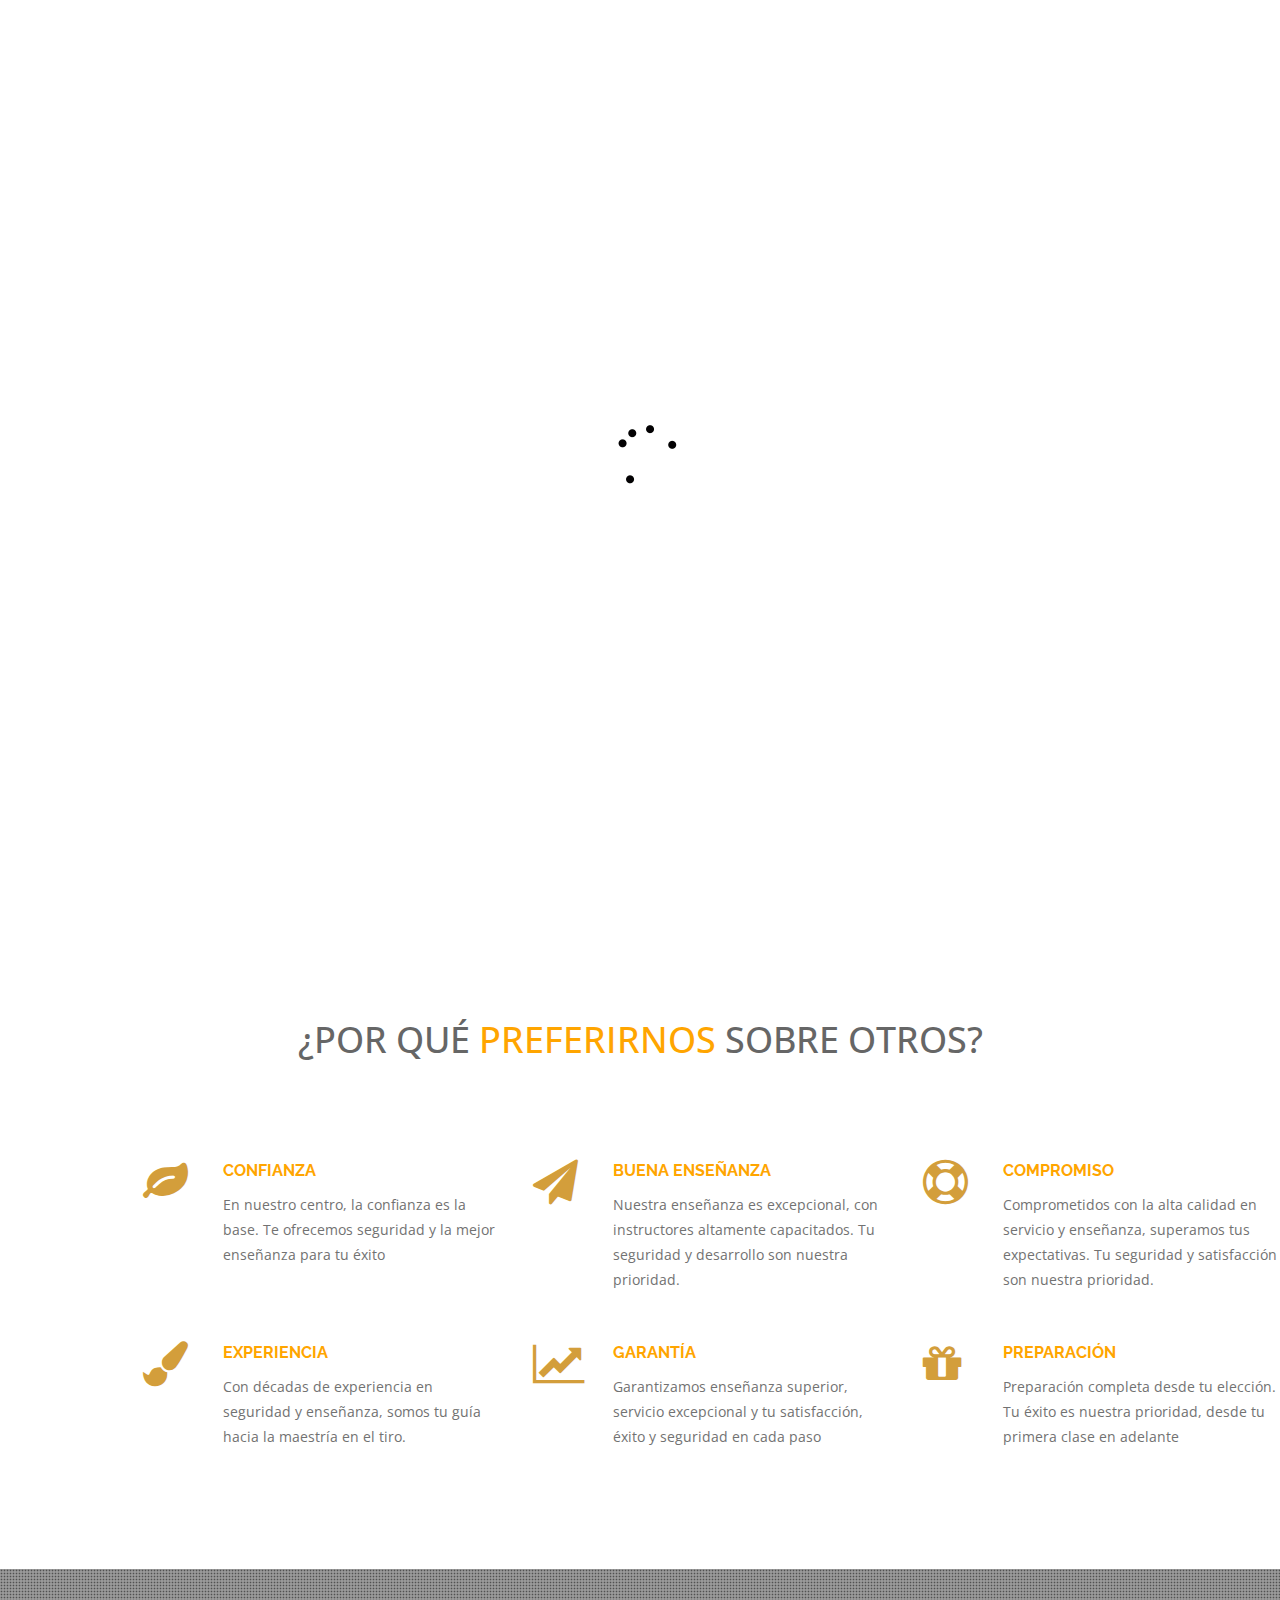
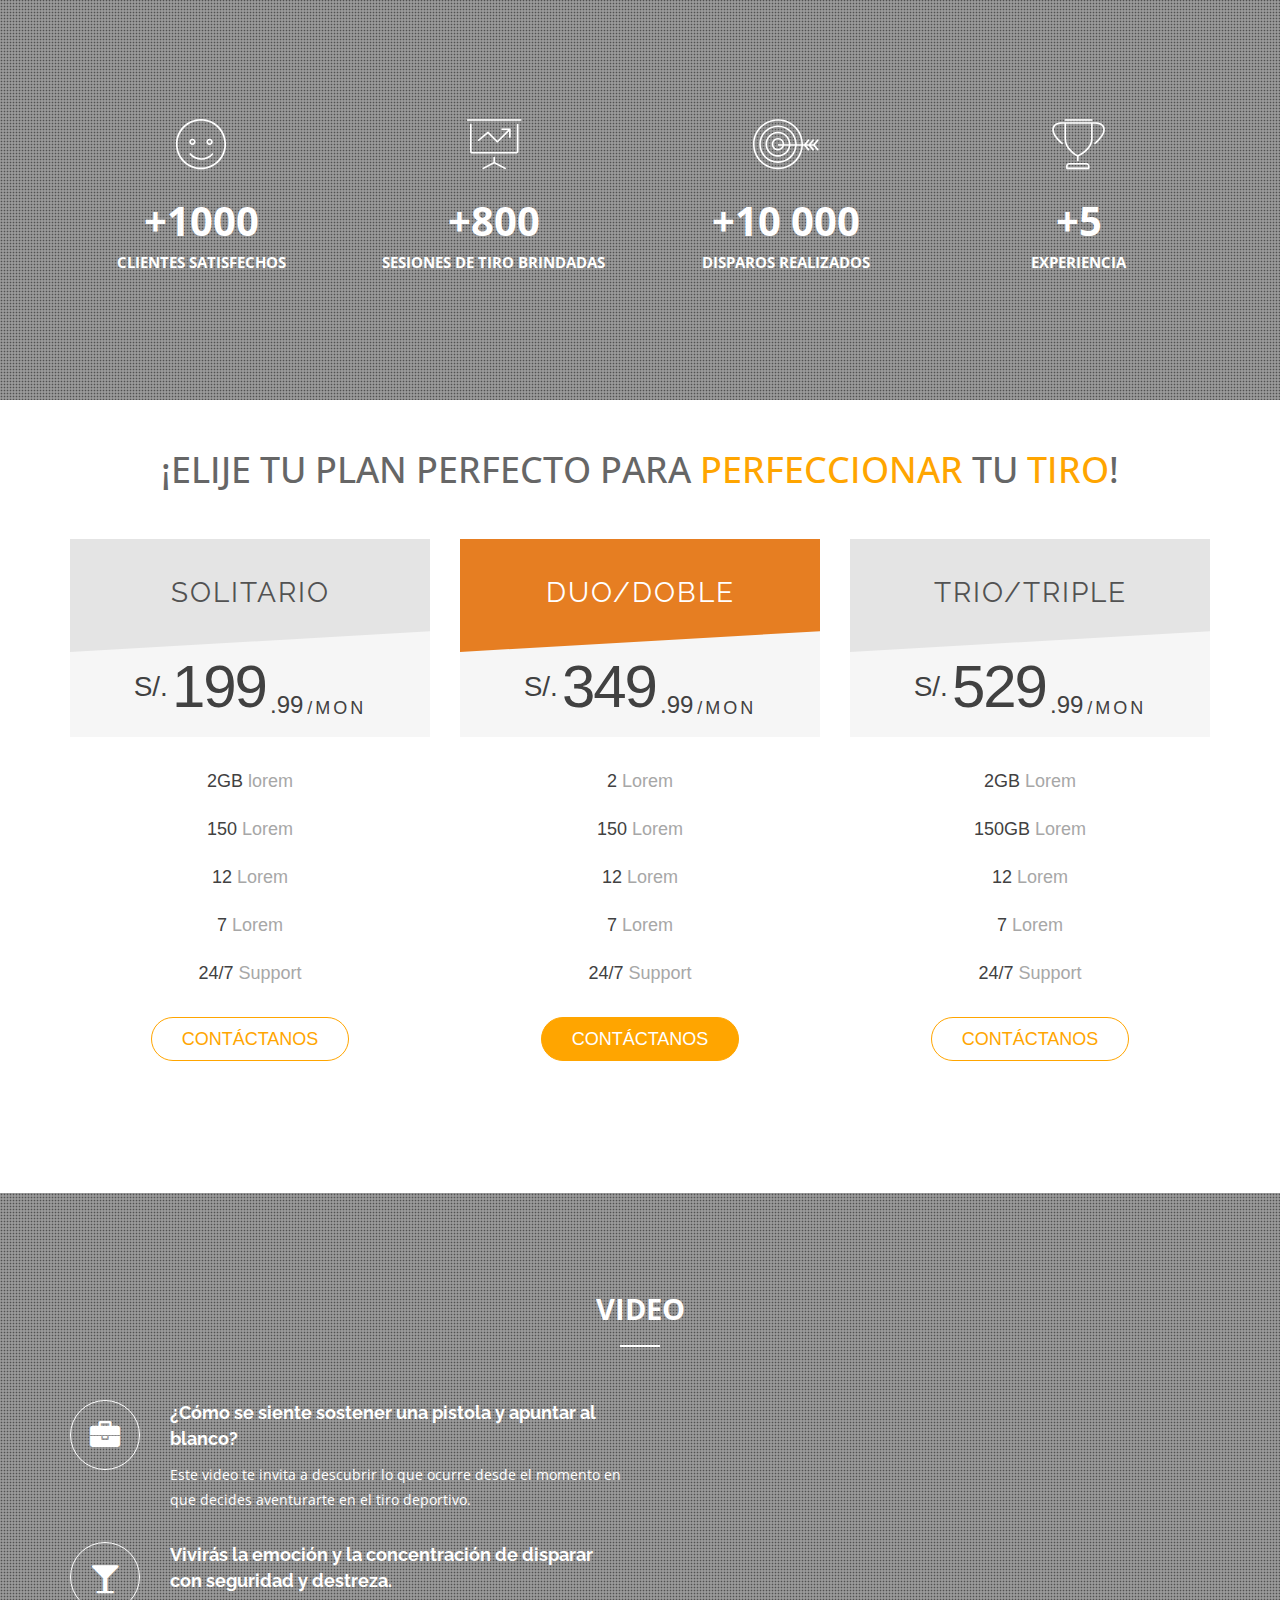
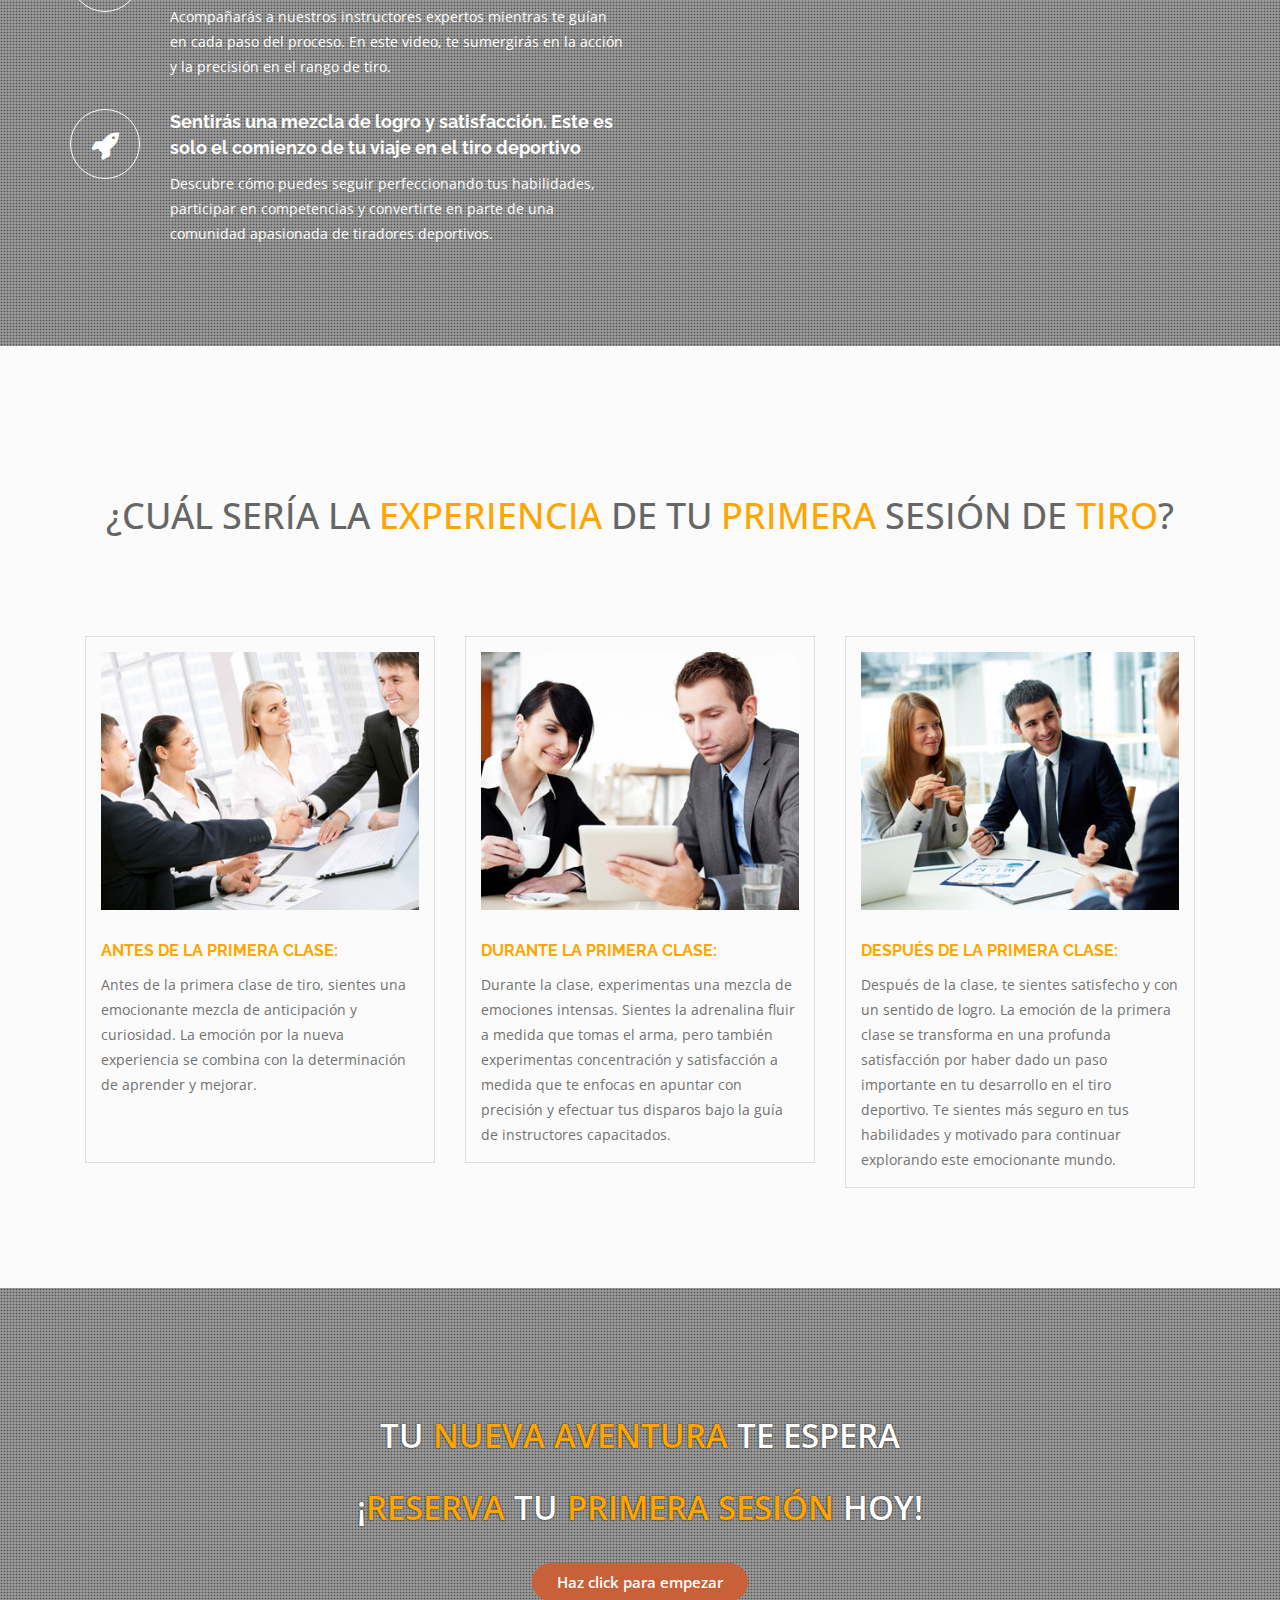
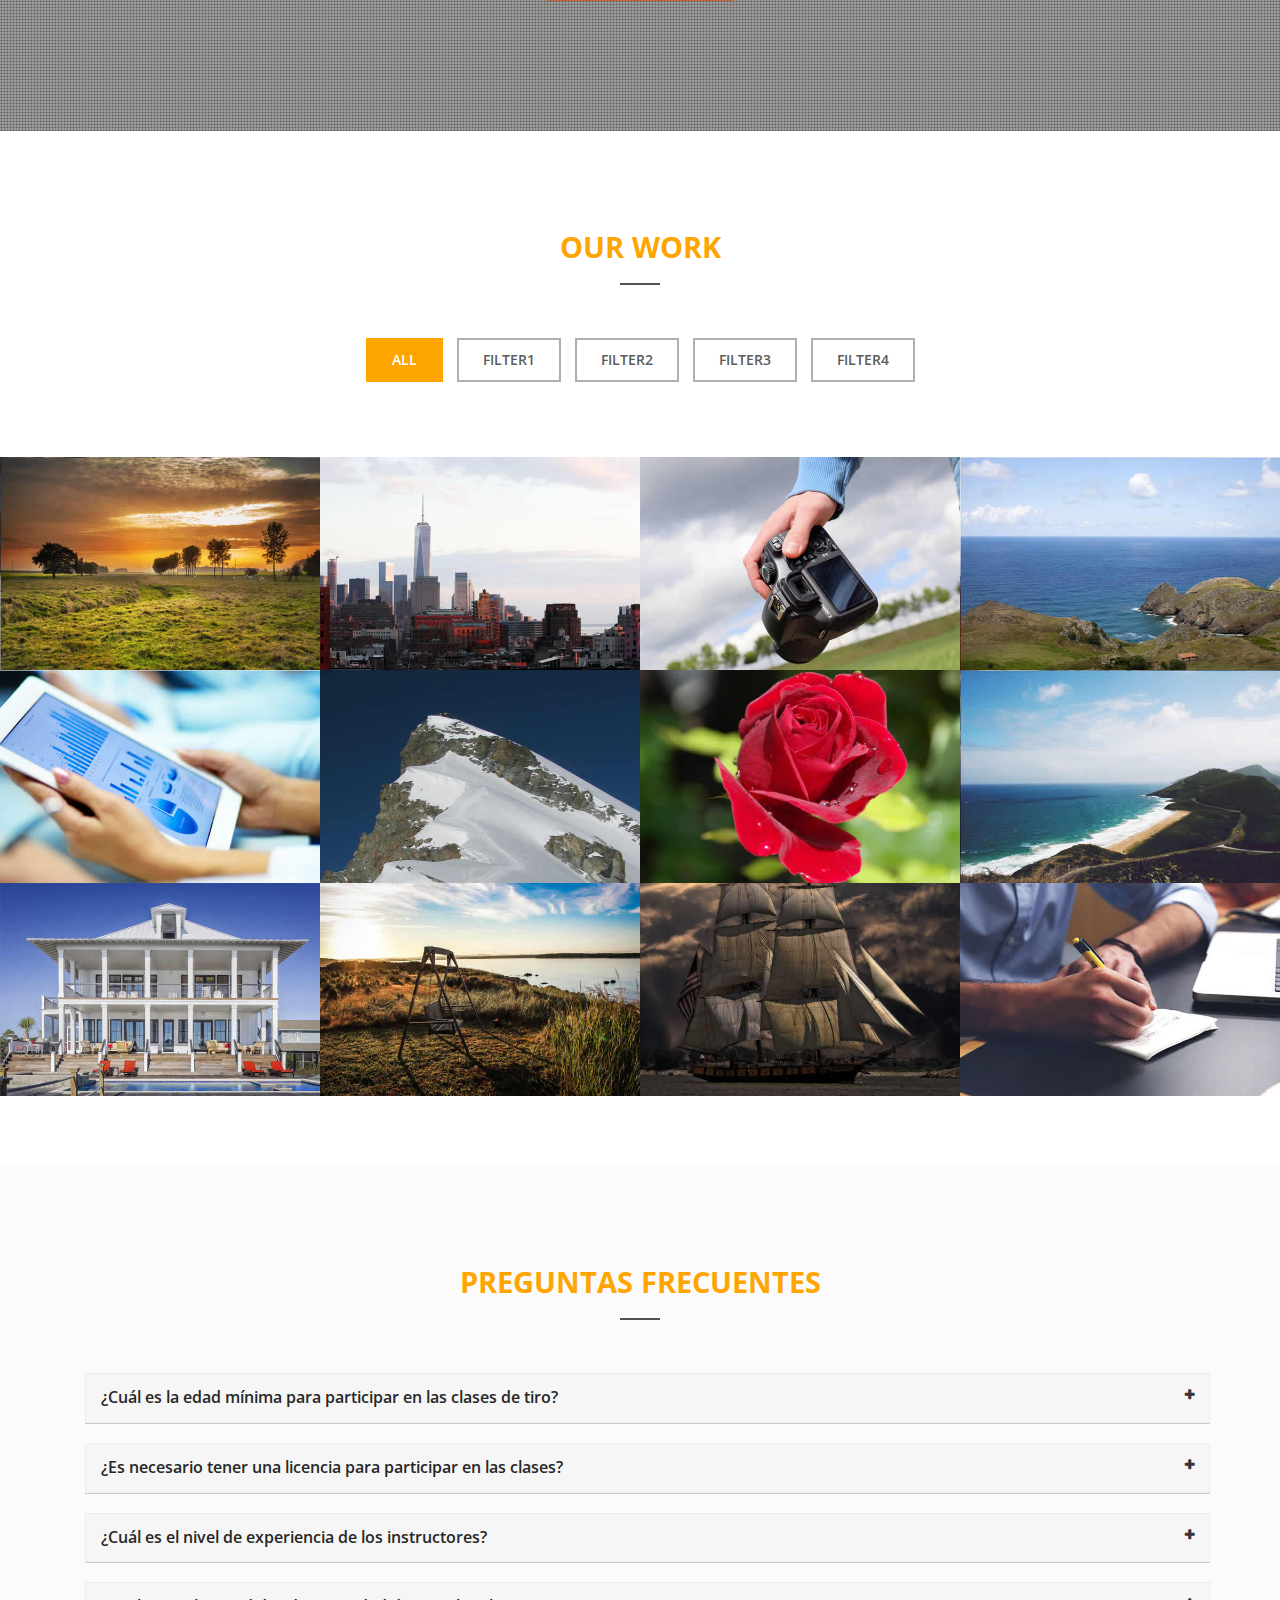
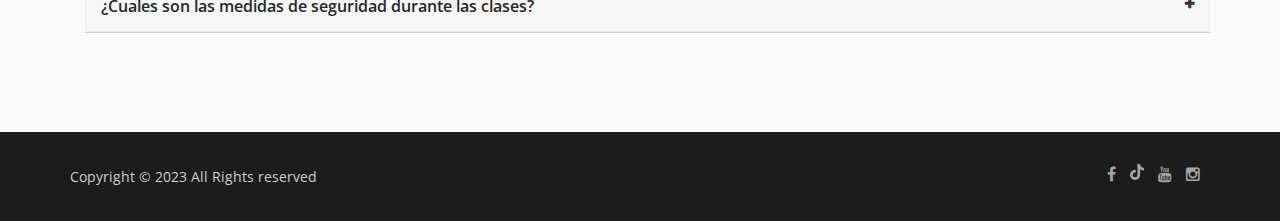
==== commit e89058ad: "Video Page" ====
--- a/index.html
+++ b/index.html
@@ -10,6 +10,9 @@
 	<!-- Mobile Specific Metas -->
     <meta name="viewport" content="width=device-width, initial-scale=1, maximum-scale=1">
       
+    <!--Icon Page-->
+
+    <link rel="icon" type="images/x-icon" href="images/logo.svg">
 
      <!--styles -->
     <link href="css/bootstrap.min.css" rel="stylesheet">
@@ -56,7 +59,7 @@
                             <!--Start Logo -->
 							<div class="logo-nav">
 								<a href="index.html" style="text-decoration: none; color: white; font-size: 15pt;">
-									<!-- <img src="images/logo.png" alt="Company logo" /> -->
+									<img style="margin-right: 5px;" src="images/logo.svg" alt="Company logo" />
                                     Aprendo a disparar
 								</a>
 							</div>
@@ -68,21 +71,12 @@
 									<li class="active"> <a href="#home" >Inicio</a> </li>
 									
 									<li> <a href="#about">Nosotros</a> </li>
-                                    <!--
-                                    <li> <a href="#history">History</a> </li>
-                                    -->
+
                                     <li> <a href="#services">Servicios</a> </li>
 
                                     <li> <a href="#works">Nuestro trabajo</a> </li>
-                                    
-                                     <li> <a href="#team">Nuestro equipo</a> </li>
-									<!--									
-									<li> <a href="#blog">Blog</a></li>
-                                    -->
-                                    <!--
-                                    <li> <a href="#testimonials">Testimonials</a></li>
-                                     -->
-									<li> <a href="#contact">Contáctanos</a> </li>
+
+									<li> <a target="_blank" href="https://www.facebook.com/profile.php?id=100063857611102">Contáctanos</a> </li>
 										
 								</ul>
 							</div><!-- end main-menu -->
@@ -492,6 +486,65 @@
             </section>             
         </div>
     <!-- End Price Table-->
+<!--Start video-->
+<section id="video" class="section parallax">
+    <div class="overlay"></div>
+   <div class="container">
+       <div class="row">
+       
+             <div class="title-box text-center white">
+                <h2 class="title">Video</h2>
+             </div>
+         
+         <div class="col-md-6">
+             <div class="video-caption-main">
+                  <!--Video caption #1-->
+                  <div class="video-caption">
+                      <div class="video-icon">
+                          <i class="fa fa-briefcase"></i>
+                      </div>
+                      <div class="video-caption-info">
+                          <h4>¿Cómo se siente sostener una pistola y apuntar al blanco?</h4>
+                          <p> Este video te invita a descubrir lo que ocurre desde el momento en que decides aventurarte en el tiro deportivo.</p>
+                      </div>
+                  </div>
+                  
+                   <!--Video caption #2-->
+                  <div class="video-caption">
+                      <div class="video-icon">
+                          <i class="fa fa-glass"></i>
+                      </div>
+                      <div class="video-caption-info">
+                          <h4>Vivirás la emoción y la concentración de disparar con seguridad y destreza.</h4>
+                          <p> Acompañarás a nuestros instructores expertos mientras te guían en cada paso del proceso. En este video, te sumergirás en la acción y la precisión en el rango de tiro.</p>
+                      </div>
+                  </div>
+
+                  <!--Video caption #3-->
+                  <div class="video-caption">
+                      <div class="video-icon">
+                          <i class="fa fa-rocket "></i>
+                      </div>
+                      <div class="video-caption-info">
+                          <h4>Sentirás una mezcla de logro y satisfacción. Este es solo el comienzo de tu viaje en el tiro deportivo</h4>
+                          <p>Descubre cómo puedes seguir perfeccionando tus habilidades, participar en competencias y convertirte en parte de una comunidad apasionada de tiradores deportivos.</p>
+                      </div>
+                  </div>
+                  
+             </div>
+         </div>
+        <!-- End Video caption-->
+         
+        <div class="col-md-6">
+            <div class="play-video">
+              <iframe width="100%" src="https://www.youtube.com/embed/3emzorm16uU?si=Nt2lNcsSuKDxTA5s" title="YouTube video player" frameborder="0" allow="accelerometer; clipboard-write; gyroscope; picture-in-picture; web-share" allowfullscreen></iframe>
+            </div>
+        </div> 
+           
+       </div> <!-- /.row-->
+   </div> <!-- /.container-->
+</section>
+<!--End video-->
 
          <!--Start Section-->
  <section class="section" style="background-color: #FBFBFB;">
@@ -944,65 +997,6 @@
               </div>
           </section>
 <!--End portfolio-->
-  <!--Start video-->
-  <section id="video" class="section parallax">
-    <div class="overlay"></div>
-   <div class="container">
-       <div class="row">
-       
-             <div class="title-box text-center white">
-                <h2 class="title">Video</h2>
-             </div>
-         
-         <div class="col-md-6">
-             <div class="video-caption-main">
-                  <!--Video caption #1-->
-                  <div class="video-caption">
-                      <div class="video-icon">
-                          <i class="fa fa-briefcase"></i>
-                      </div>
-                      <div class="video-caption-info">
-                          <h4>lorem</h4>
-                          <p>Lorem ipsum dolor sit amet consectetur adipisicing elit. Aperiam in harum sed. Cupiditate eos itaque, soluta deserunt suscipit qui doloremque hic corrupti. Assumenda incidunt eligendi a deserunt, quo quas id?</p>
-                      </div>
-                  </div>
-                  
-                   <!--Video caption #2-->
-                  <div class="video-caption">
-                      <div class="video-icon">
-                          <i class="fa fa-glass"></i>
-                      </div>
-                      <div class="video-caption-info">
-                          <h4>lorem</h4>
-                          <p>Lorem ipsum dolor sit amet consectetur adipisicing elit. Itaque sunt non molestias adipisci magni assumenda et dolores omnis aliquam delectus dignissimos possimus quas corrupti, ad perferendis vero veniam a voluptatem?</p>
-                      </div>
-                  </div>
-
-                  <!--Video caption #3-->
-                  <div class="video-caption">
-                      <div class="video-icon">
-                          <i class="fa fa-rocket "></i>
-                      </div>
-                      <div class="video-caption-info">
-                          <h4>Lorem.</h4>
-                          <p>Lorem ipsum dolor consectetur adipisicing incididunt eiusmod tempor incididunt laboredolore magna aliqua.</p>
-                      </div>
-                  </div>
-                  
-             </div>
-         </div>
-        <!-- End Video caption-->
-         
-        <div class="col-md-6">
-            <div class="play-video">
-              <iframe width="100%" src="https://www.youtube.com/embed/3emzorm16uU?si=Nt2lNcsSuKDxTA5s" title="YouTube video player" frameborder="0" allow="accelerometer; clipboard-write; gyroscope; picture-in-picture; web-share" allowfullscreen></iframe>
-            </div>
-        </div> 
-           
-       </div> <!-- /.row-->
-   </div> <!-- /.container-->
-</section>
-<!--End video-->
 
    <!--Start Why Choose us-->
 <section id="why-choose" class="section">
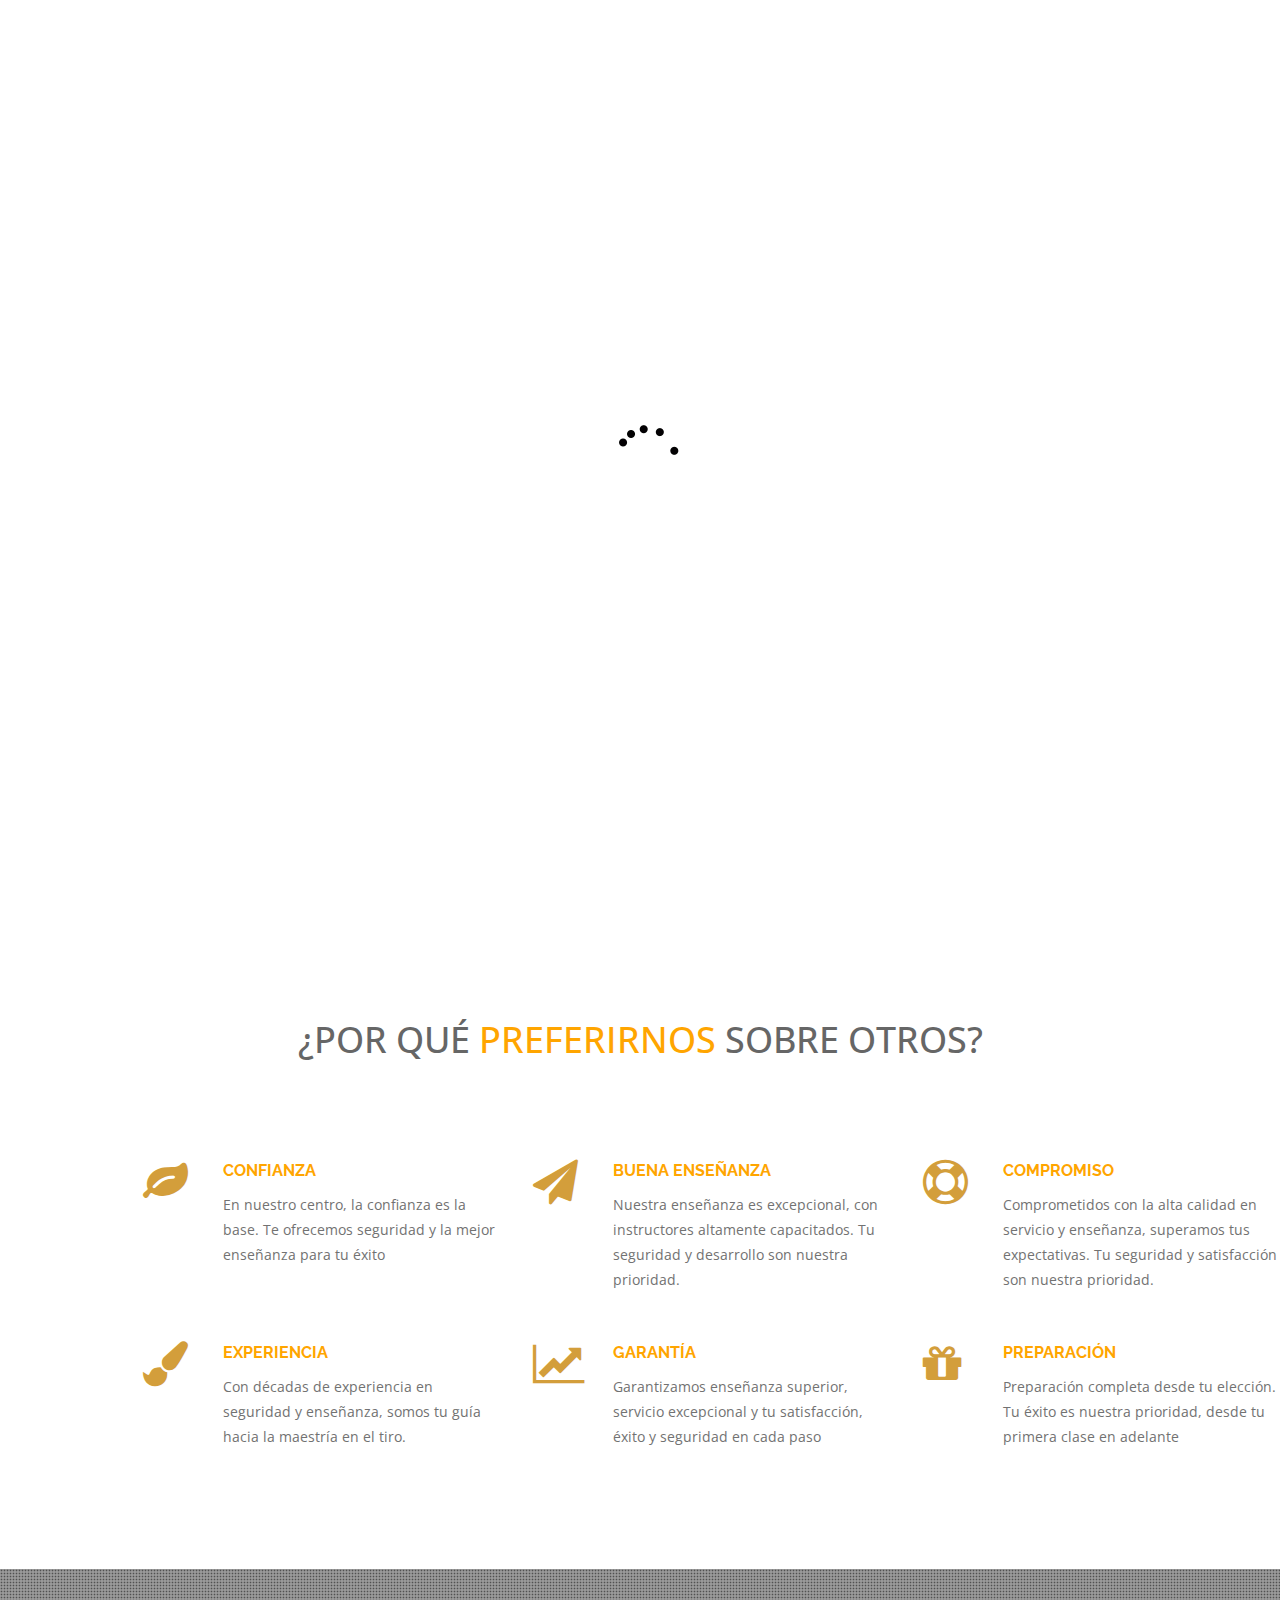
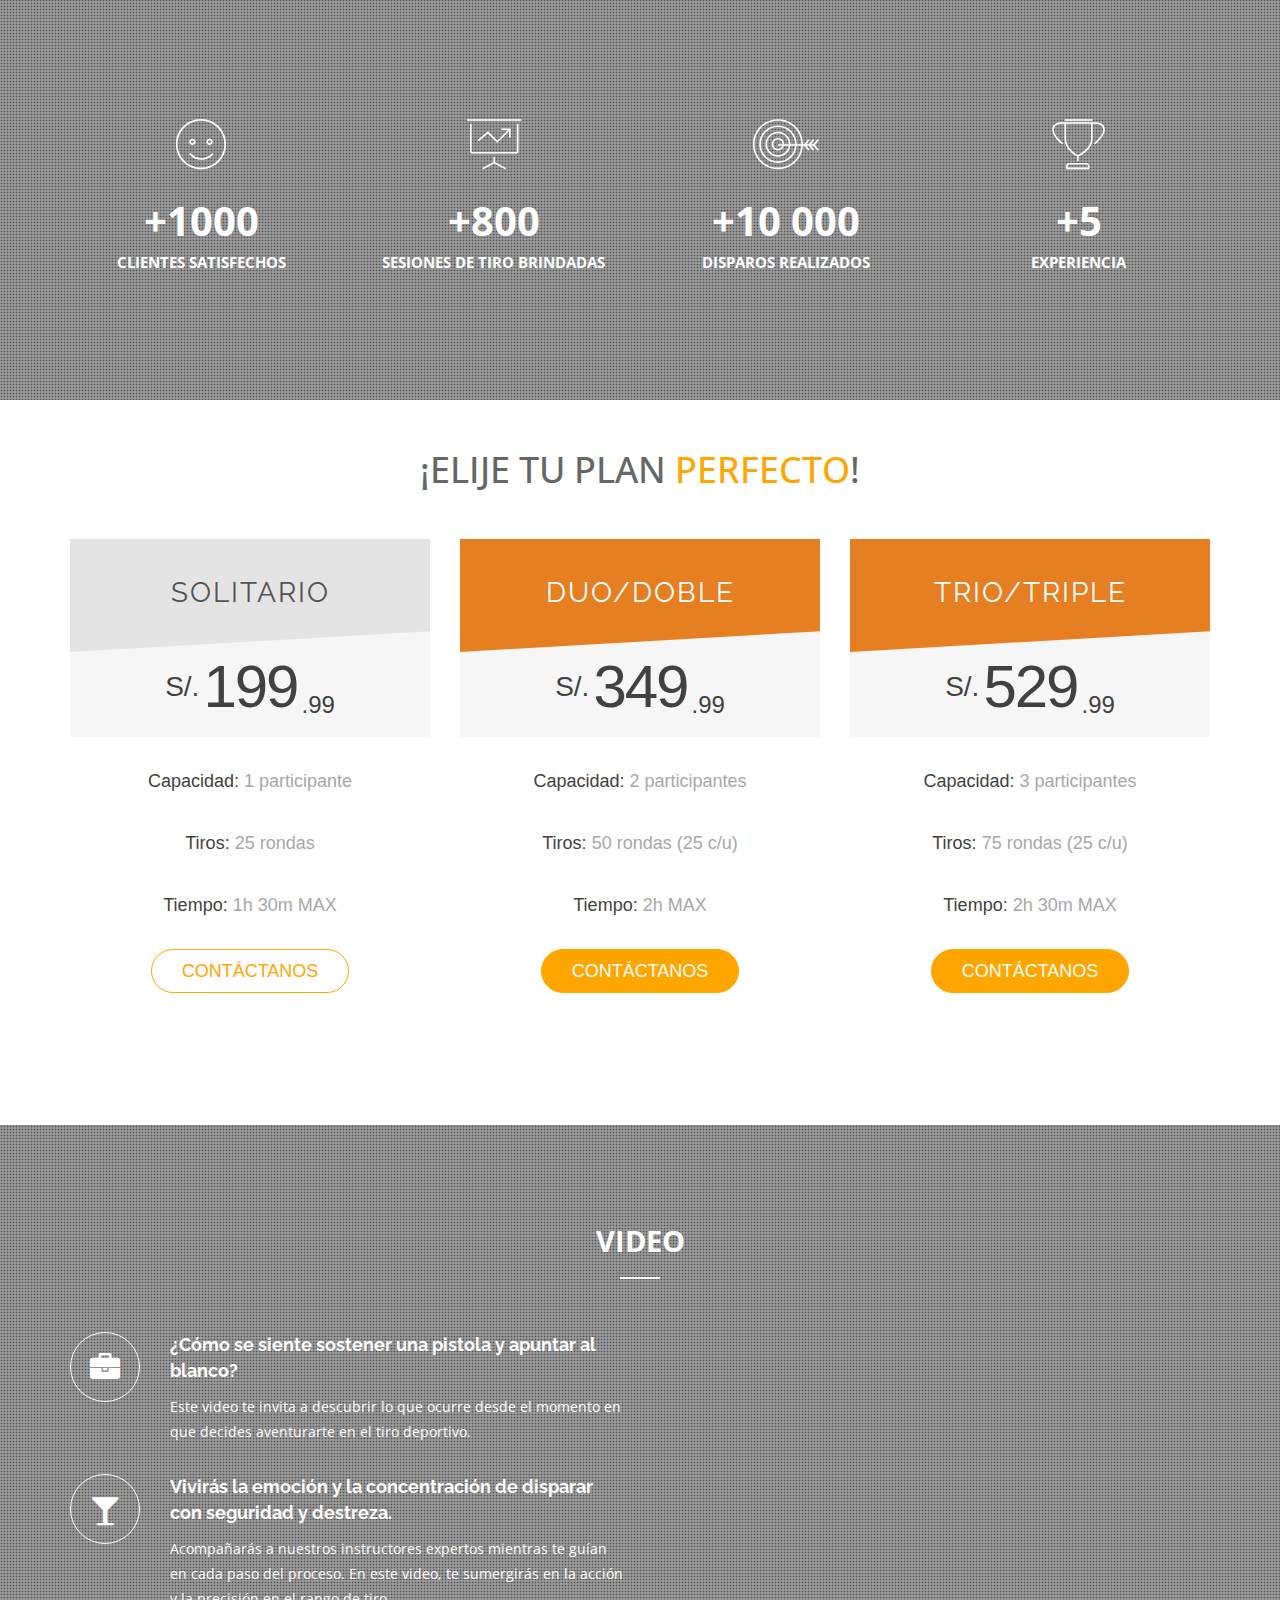
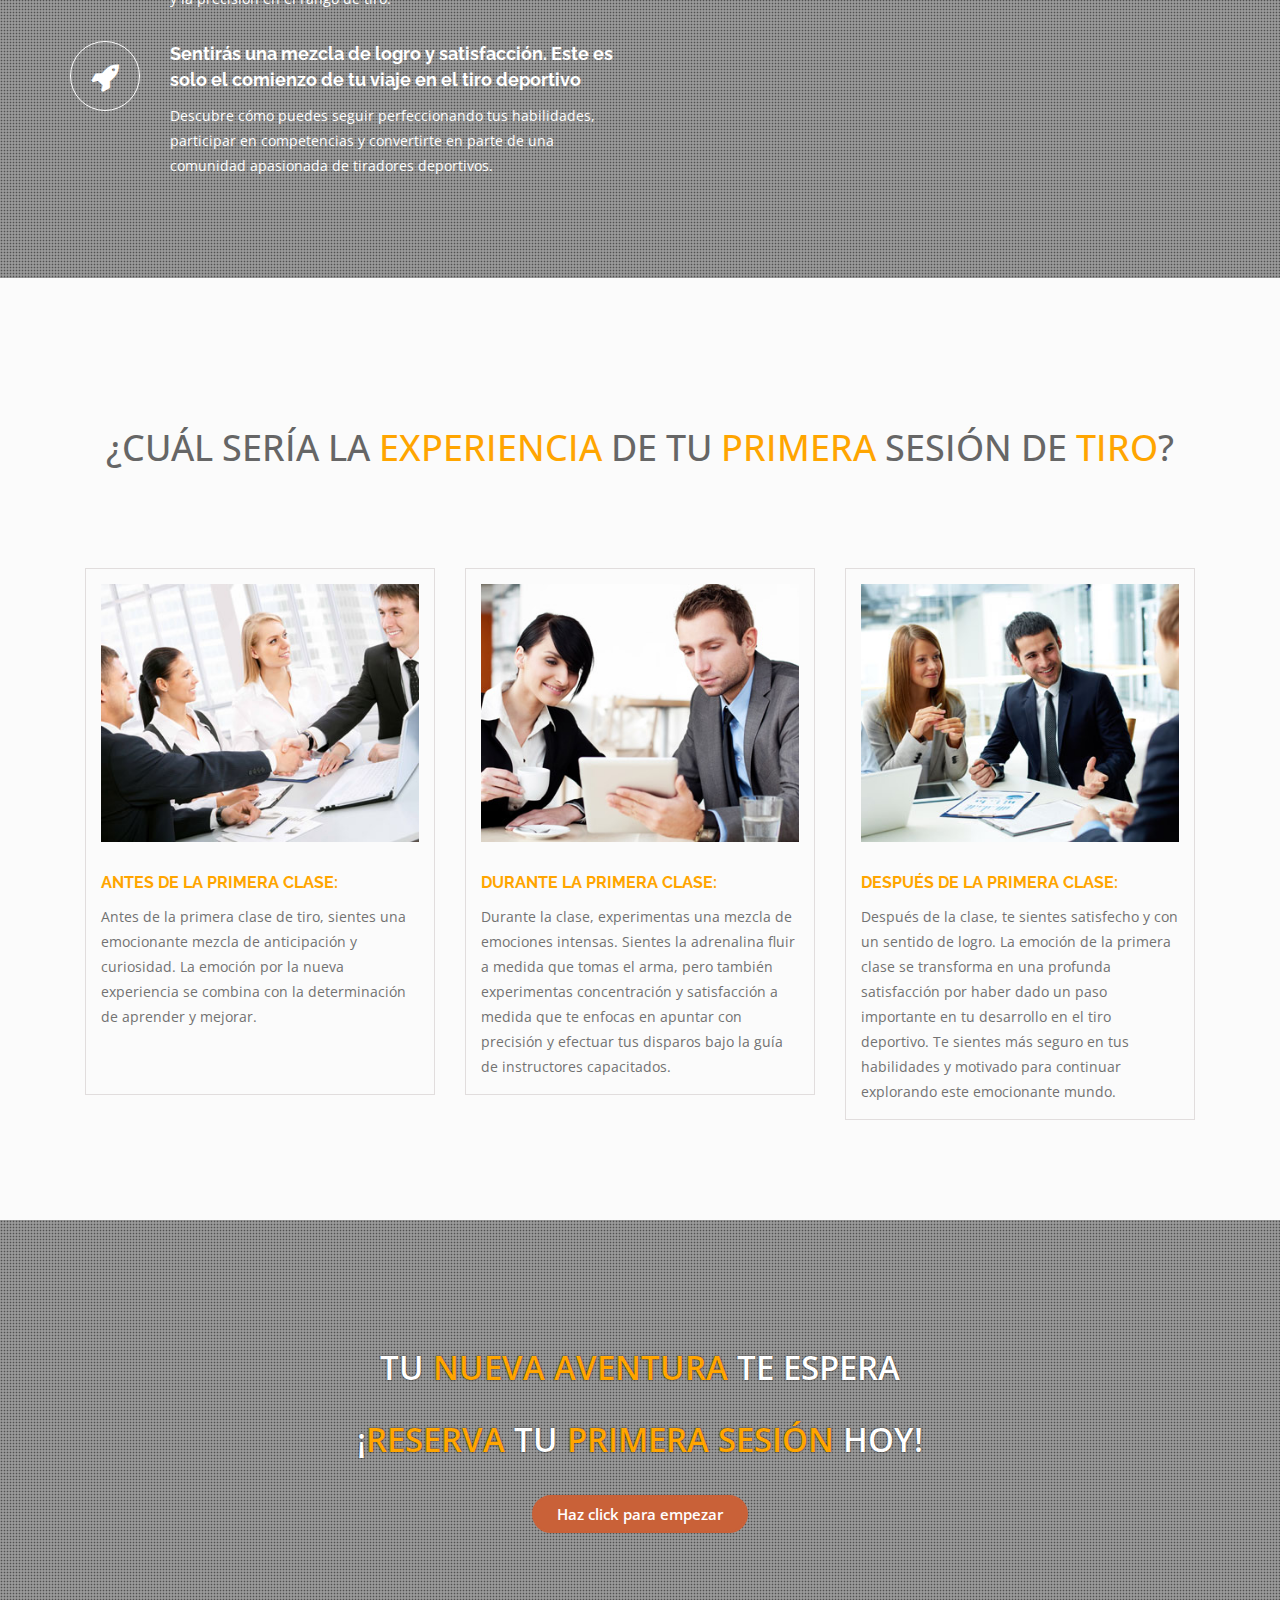
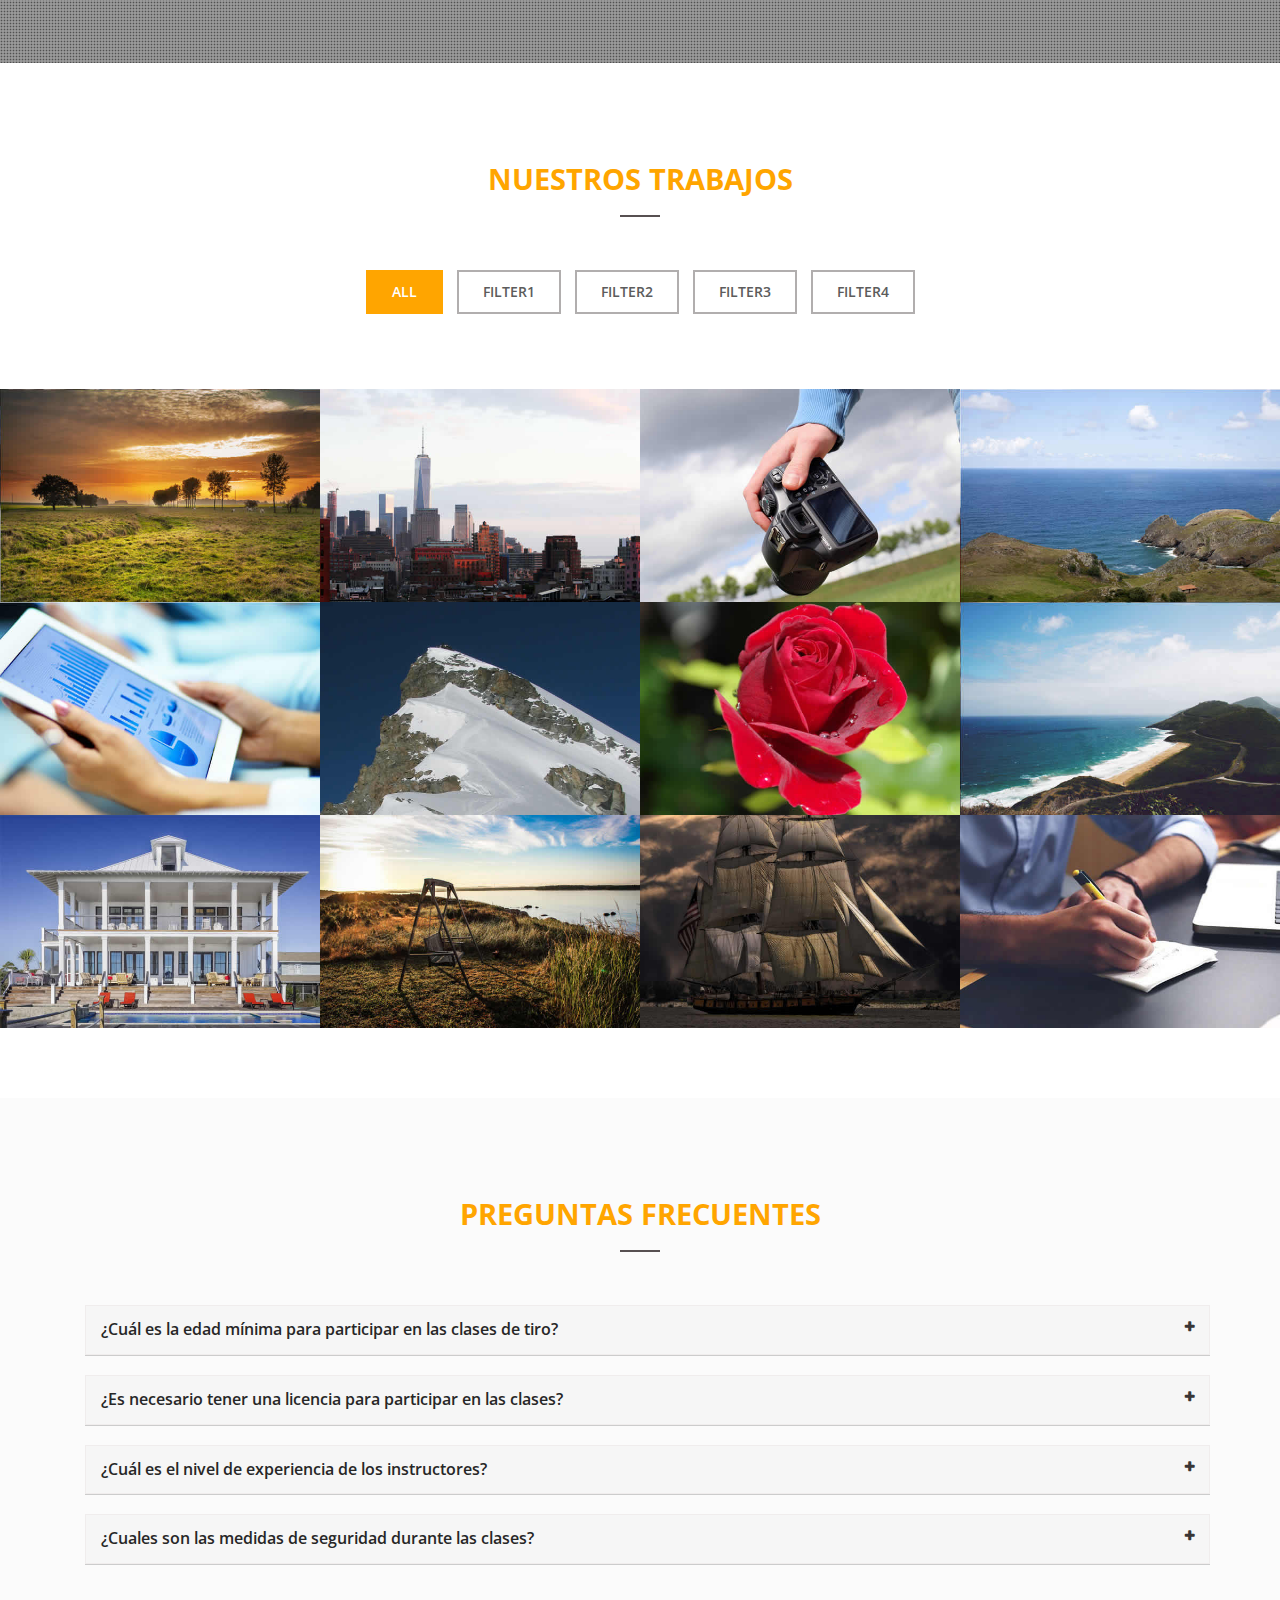
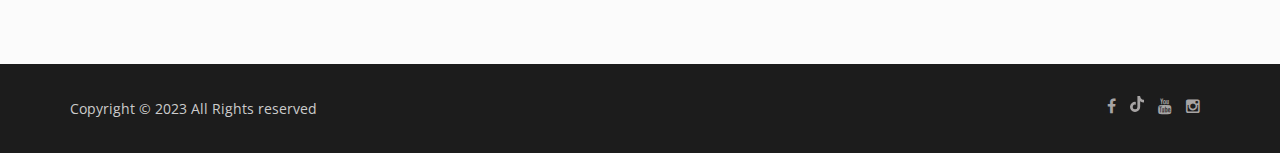
==== commit 15c76ee2: "Sliders" ====
--- a/index.html
+++ b/index.html
@@ -1,20 +1,23 @@
 <!doctype html>
 
 <html lang="es" class="no-js">
-  <head>
+
+<head>
     <meta charset="utf-8">
-	<title>Aprendo A Disparar</title>
+    <title>Aprendo A Disparar</title>
     <meta name="author" content="Joaquin Lazaro">
-    <meta name="keywords" content="aprender disparar profesor disparo práctica tiro">	
-		
-	<!-- Mobile Specific Metas -->
+    <meta name="keywords" content="aprender disparar profesor disparo práctica tiro aprendo a disparar">
+
+    <!-- Mobile Specific Metas -->
     <meta name="viewport" content="width=device-width, initial-scale=1, maximum-scale=1">
-      
+
     <!--Icon Page-->
 
-    <link rel="icon" type="images/x-icon" href="images/logo.svg">
-
-     <!--styles -->
+    <link rel="icon" type="image/svg+xml" href="images/logo.png">
+
+
+
+    <!--styles -->
     <link href="css/bootstrap.min.css" rel="stylesheet">
     <link href="css/font-awesome.css" rel="stylesheet">
     <link href="js/owl-carousel/owl.carousel.css" rel="stylesheet">
@@ -23,235 +26,250 @@
     <link href="css/magnific-popup.css" rel="stylesheet">
     <link rel="stylesheet" type="text/css" href="css/animate.css" />
     <link rel="stylesheet" href="css/etlinefont.css">
-    <link href="css/style.css" type="text/css"  rel="stylesheet"/>
-
-
-   <!-- The HTML5 shim, for IE6-8 support of HTML5 elements -->
-        <!--[if lt IE 9]>
+    <link href="css/style.css" type="text/css" rel="stylesheet" />
+
+
+    <!-- The HTML5 shim, for IE6-8 support of HTML5 elements -->
+    <!--[if lt IE 9]>
         <script src="js/html5shiv.js"></script>
         <script src="js/respond.min.js"></script>
         <![endif]-->
-    
-	<body  data-spy="scroll" data-target="#main-menu">
- 
-
-  <!--Start Page loader -->
-  <div id="pageloader">   
+
+<body data-spy="scroll" data-target="#main-menu">
+
+
+    <!--Start Page loader -->
+    <div id="pageloader">
         <div class="loader">
-          <img src="images/progress.gif" alt='loader' />
+            <img src="images/progress.gif" alt='loader' />
         </div>
-   </div>
-   <!--End Page loader -->
-   
-      
-   <!--Start Navigation-->
-		<header id="header">
-            <div class="overlay"></div>
-				<div class="container">
-					<div class="row">
-						<div class="col-sm-12">
-							<button type="button" class="navbar-toggle collapsed" data-toggle="collapse" data-target="#main-menu">
-								<span class="sr-only">Toggle navigation</span>
-								<span class="fa fa-bars"></span>
-								<span class="icon-bar"></span>
-								<span class="icon-bar"></span>
-							</button>
-                            <!--Start Logo -->
-							<div class="logo-nav">
-								<a href="index.html" style="text-decoration: none; color: white; font-size: 15pt;">
-									<img style="margin-right: 5px;" src="images/logo.svg" alt="Company logo" />
-                                    Aprendo a disparar
-								</a>
-							</div>
-                            <!--End Logo -->
-							<div class="clear-toggle"></div>
-							<div id="main-menu" class="collapse scroll navbar-right">
-								<ul class="nav">
-                                
-									<li class="active"> <a href="#home" >Inicio</a> </li>
-									
-									<li> <a href="#about">Nosotros</a> </li>
-
-                                    <li> <a href="#services">Servicios</a> </li>
-
-                                    <li> <a href="#works">Nuestro trabajo</a> </li>
-
-									<li> <a target="_blank" href="https://www.facebook.com/profile.php?id=100063857611102">Contáctanos</a> </li>
-										
-								</ul>
-							</div><!-- end main-menu -->
-						</div>
-					</div>
-				</div>
-			</header>
-    <!--End Navigation-->
-
-      
-        <!-- Start Slider  -->
-        <section id="home" class="home">
-            <div class="flexslider">
-                <ul class="slides scroll">
-                    <li class="first">
-                        <div class="slider-text-wrapper">  
-                            <div class="container">
-                                <div class="big"> ¡<span class="resalted">APRENDE</span>, DISPARA y <span class="resalted">DISFRUTA</span> !</div>          
-                                <div class="small"> Apunta alto en tu<span class="resalted"><br> PRIMERA CLASE </span>de tiro. </div>
-                                <a target="_blank" href="https://www.facebook.com/profile.php?id=100063857611102" class="middle btn btn-white">Saber más...</a>
-                            </div>       
-                        </div>
-                        <img src="images/slider/1.jpg" alt="">
-                    </li>
-                    
-                    <li class="secondary">
-                        <div class="slider-text-wrapper"> 
-                            <div class="container">                       
-                                <div class="big">¡<span class="resalted">Apunta </span>a nuevas experiencias! </div>          
-                                <div class="small">Descubre <span class="resalted">tu presición</span> con nosotros</div>
-                                <a target="_blank" href="https://www.facebook.com/profile.php?id=100063857611102" class=" middle btn btn-white">Saber más...</a>
-                            </div>
-                         </div>
-                        <img src="images/slider/2.jpg" alt="">
-                    </li>
-                    
-                    <li class="third">
-                        <div class="slider-text-wrapper"> 
-                            <div class="container">                              
-                                <div class="big">¡Tu <span class="resalted">tiro perfecto</span> comienza aquí! </div>          
-                                <div class="small">Descubre <span class="resalted">nuevas experiencias</span> <br>con nosotros</div>
-                                <a target="_blank" href="https://www.facebook.com/profile.php?id=100063857611102" class="middle btn btn-white">Saber más...</a>
-                             </div>
-                        </div>
-                        <img src="images/slider/3.jpg" alt="">
-                    </li>
-                </ul>
-            </div>
-        </section>
-          <!-- End Slider  -->
-
-
-  <!--Start Features-->
-  <div id="about" style="width: 100%; display: flex; justify-content: center; align-items: center; flex-direction: column;  padding-top: 5rem;" >
-    <div id="generic_price_table">
+    </div>
+    <!--End Page loader -->
+
+
+    <!--Start Navigation-->
+    <header id="header">
         <div class="container">
             <div class="row">
-                <div class="col-md-12">
-                    <!--PRICE HEADING START-->
-                    <div class="price-heading clearfix">
-                        <h1 >¿Por qué <span class="resalted">preferirnos</span> sobre otros?</h1>
-                    </div>
-                    <!--//PRICE HEADING END-->
+                <div class="col-sm-12">
+                    <button type="button" class="navbar-toggle collapsed" data-toggle="collapse"
+                        data-target="#main-menu">
+                        <span class="sr-only">Toggle navigation</span>
+                        <span class="fa fa-bars"></span>
+                        <span class="icon-bar"></span>
+                        <span class="icon-bar"></span>
+                    </button>
+                    <!--Start Logo -->
+                    <div class="logo-nav">
+                        <a href="index.html" style="text-decoration: none; color: white; font-size: 15pt;">
+                            <img style="margin-right: 5px;" src="images/logo.svg" alt="Company logo" />
+                            Aprendo a disparar
+                        </a>
+                    </div>
+                    <!--End Logo -->
+                    <div class="clear-toggle"></div>
+                    <div id="main-menu" class="collapse scroll navbar-right">
+                        <ul class="nav">
+
+                            <li class="active"> <a href="#home">Inicio</a> </li>
+
+                            <li> <a href="#about">Nosotros</a> </li>
+
+                            <li> <a href="#services">Servicios</a> </li>
+
+                            <li> <a href="#works">Nuestro trabajo</a> </li>
+
+                            <li> <a target="_blank"
+                                    href="https://www.facebook.com/profile.php?id=100063857611102">Contáctanos</a> </li>
+
+                        </ul>
+                    </div><!-- end main-menu -->
                 </div>
             </div>
         </div>
-    </div>  
-    <div style="width: 80%; display: flex; flex-direction: column;">
-        <section id="about-1" class="section" style="padding-top: 0;">
+    </header>
+    <!--End Navigation-->
+
+
+    <!-- Start Slider  -->
+    <section id="home" class="home">
+        <div class="overlay"></div>
+        <div class="flexslider">
+            <ul class="slides scroll">
+                <li class="first">
+                    <div class="slider-text-wrapper">
+                        <div class="container">
+                            <div class="big"> ¡<span class="resalted">APRENDE</span>, DISPARA y <span
+                                    class="resalted">DISFRUTA</span> !</div>
+                            <div class="small"> Apunta alto en tu<span class="resalted"><br> PRIMERA CLASE </span>de
+                                tiro. </div>
+                            <a target="_blank" href="https://www.facebook.com/profile.php?id=100063857611102"
+                                class="middle btn btn-white">Saber más...</a>
+                        </div>
+                    </div>
+                    <img src="images/slider/1.jpg" alt="">
+                </li>
+
+                <li class="secondary">
+                    <div class="slider-text-wrapper">
+                        <div class="container">
+                            <div class="big">¡<span class="resalted">Apunta </span>a nuevas experiencias! </div>
+                            <div class="small">Descubre <span class="resalted">tu presición</span> con nosotros</div>
+                            <a target="_blank" href="https://www.facebook.com/profile.php?id=100063857611102"
+                                class=" middle btn btn-white">Saber más...</a>
+                        </div>
+                    </div>
+                    <img src="images/slider/2.jpg" alt="">
+                </li>
+
+                <li class="third">
+                    <div class="slider-text-wrapper">
+                        <div class="container">
+                            <div class="big">¡Tu <span class="resalted">tiro perfecto</span> comienza aquí! </div>
+                            <div class="small">Descubre <span class="resalted">nuevas experiencias</span> <br>con
+                                nosotros</div>
+                            <a target="_blank" href="https://www.facebook.com/profile.php?id=100063857611102"
+                                class="middle btn btn-white">Saber más...</a>
+                        </div>
+                    </div>
+                    <img src="images/slider/3.jpg" alt="">
+                </li>
+            </ul>
+        </div>
+    </section>
+    <!-- End Slider  -->
+
+
+    <!--Start Features-->
+    <div id="about"
+        style="width: 100%; display: flex; justify-content: center; align-items: center; flex-direction: column;  padding-top: 5rem;">
+        <div id="generic_price_table">
             <div class="container">
-              <div class="row">
-                    <!-- Features Icon-->
-                    <div class="col-md-4">
-                        <div class="features-icon-box">
-                        
-                            <div class="features-icon">
-                              <i class="fa fa-leaf"></i>
-                            </div>
-                            
-                            <div class="features-info">
-                               <h4>Confianza</h4>
-                               <p>En nuestro centro, la confianza es la base. Te ofrecemos seguridad y la mejor enseñanza para tu éxito</p>
-                            </div>
-                        </div>
-                    </div>
-       
-                     <!-- Features Icon-->
-                    <div class="col-md-4">
-                        <div class="features-icon-box">
-                        
-                            <div class="features-icon">
-                            <i class="fa fa-paper-plane"></i>
-                            </div>
-                            
-                            <div class="features-info">
-                               <h4>Buena enseñanza</h4>
-                               <p> Nuestra enseñanza es excepcional, con instructores altamente capacitados. Tu seguridad y desarrollo son nuestra prioridad.</p>
-                            </div>
-                        </div>
-                    </div>
-      
-                     <!-- Features Icon-->
-                    <div class="col-md-4">
-                        <div class="features-icon-box">
-                        
-                            <div class="features-icon">
-                           <i class="fa fa-life-saver"></i>
-                            </div>
-                            
-                            <div class="features-info">
-                               <h4>Compromiso</h4>
-                               <p>Comprometidos con la alta calidad en servicio y enseñanza, superamos tus expectativas. Tu seguridad y satisfacción son nuestra prioridad.</p>
-                            </div>
-                        </div>
-                    </div>
-       
-                     <!-- Features Icon-->
-                    <div class="col-md-4">
-                        <div class="features-icon-box">
-                        
-                            <div class="features-icon">
-                            <i class="fa fa-paint-brush"></i>
-                            </div>
-                            
-                            <div class="features-info">
-                               <h4>Experiencia</h4>
-                               <p>Con décadas de experiencia en seguridad y enseñanza, somos tu guía hacia la maestría en el tiro.</p>
-                            </div>
-                        </div>
-                    </div>
-      
-                    <!-- Features Icon-->
-                    <div class="col-md-4">
-                        <div class="features-icon-box">
-                        
-                            <div class="features-icon">
-                           <i class="fa fa-line-chart"></i>
-                            </div>
-                            
-                            <div class="features-info">
-                               <h4>Garantía</h4>
-                               <p>Garantizamos enseñanza superior, servicio excepcional y tu satisfacción, éxito y seguridad en cada paso</p>
-                            </div>
-                        </div>
-                    </div>
-      
-                    <!-- Features Icon-->
-                    <div class="col-md-4">
-                        <div class="features-icon-box">
-                        
-                            <div class="features-icon">
-                            <i class="fa fa-gift"></i>
-                            </div>
-                            
-                            <div class="features-info">
-                               <h4>Preparación</h4>
-                               <p>Preparación completa desde tu elección. Tu éxito es nuestra prioridad, desde tu primera clase en adelante</p>
-                            </div>
-                        </div>
-                    </div>
-                  </div> <!-- /.row-->
-              </div> <!-- /.container-->
-          </section> 
+                <div class="row">
+                    <div class="col-md-12">
+                        <!--PRICE HEADING START-->
+                        <div class="price-heading clearfix">
+                            <h1>¿Por qué <span class="resalted">preferirnos</span> sobre otros?</h1>
+                        </div>
+                        <!--//PRICE HEADING END-->
+                    </div>
+                </div>
+            </div>
+        </div>
+        <div style="width: 80%; display: flex; flex-direction: column;">
+            <section id="about-1" class="section" style="padding-top: 0;">
+                <div class="container">
+                    <div class="row">
+                        <!-- Features Icon-->
+                        <div class="col-md-4">
+                            <div class="features-icon-box">
+
+                                <div class="features-icon">
+                                    <i class="fa fa-leaf"></i>
+                                </div>
+
+                                <div class="features-info">
+                                    <h4>Confianza</h4>
+                                    <p>En nuestro centro, la confianza es la base. Te ofrecemos seguridad y la mejor
+                                        enseñanza para tu éxito</p>
+                                </div>
+                            </div>
+                        </div>
+
+                        <!-- Features Icon-->
+                        <div class="col-md-4">
+                            <div class="features-icon-box">
+
+                                <div class="features-icon">
+                                    <i class="fa fa-paper-plane"></i>
+                                </div>
+
+                                <div class="features-info">
+                                    <h4>Buena enseñanza</h4>
+                                    <p> Nuestra enseñanza es excepcional, con instructores altamente capacitados. Tu
+                                        seguridad y desarrollo son nuestra prioridad.</p>
+                                </div>
+                            </div>
+                        </div>
+
+                        <!-- Features Icon-->
+                        <div class="col-md-4">
+                            <div class="features-icon-box">
+
+                                <div class="features-icon">
+                                    <i class="fa fa-life-saver"></i>
+                                </div>
+
+                                <div class="features-info">
+                                    <h4>Compromiso</h4>
+                                    <p>Comprometidos con la alta calidad en servicio y enseñanza, superamos tus
+                                        expectativas. Tu seguridad y satisfacción son nuestra prioridad.</p>
+                                </div>
+                            </div>
+                        </div>
+
+                        <!-- Features Icon-->
+                        <div class="col-md-4">
+                            <div class="features-icon-box">
+
+                                <div class="features-icon">
+                                    <i class="fa fa-paint-brush"></i>
+                                </div>
+
+                                <div class="features-info">
+                                    <h4>Experiencia</h4>
+                                    <p>Con décadas de experiencia en seguridad y enseñanza, somos tu guía hacia la
+                                        maestría en el tiro.</p>
+                                </div>
+                            </div>
+                        </div>
+
+                        <!-- Features Icon-->
+                        <div class="col-md-4">
+                            <div class="features-icon-box">
+
+                                <div class="features-icon">
+                                    <i class="fa fa-line-chart"></i>
+                                </div>
+
+                                <div class="features-info">
+                                    <h4>Garantía</h4>
+                                    <p>Garantizamos enseñanza superior, servicio excepcional y tu satisfacción, éxito y
+                                        seguridad en cada paso</p>
+                                </div>
+                            </div>
+                        </div>
+
+                        <!-- Features Icon-->
+                        <div class="col-md-4">
+                            <div class="features-icon-box">
+
+                                <div class="features-icon">
+                                    <i class="fa fa-gift"></i>
+                                </div>
+
+                                <div class="features-info">
+                                    <h4>Preparación</h4>
+                                    <p>Preparación completa desde tu elección. Tu éxito es nuestra prioridad, desde tu
+                                        primera clase en adelante</p>
+                                </div>
+                            </div>
+                        </div>
+                    </div> <!-- /.row-->
+                </div> <!-- /.container-->
+            </section>
+        </div>
+
     </div>
-    
-  </div>
-  <!--End Features-->
-
- 
-  <!-- Start Facts-->
-  <section id="facts" class="section parallax">
-    <div class="overlay"></div>
-       <div class="container">
-           <div class="row">
-                  
+    <!--End Features-->
+
+
+    <!-- Start Facts-->
+    <section id="facts" class="section parallax">
+        <div class="overlay"></div>
+        <div class="container">
+            <div class="row">
+
                 <!-- Start Item-->
                 <div class="col-md-3 col-sm-6 facts-box margin-bottom-30">
                     <span><i class="icon-happy"></i></span>
@@ -259,870 +277,914 @@
                     <span>Clientes Satisfechos</span>
                 </div>
                 <!-- End Item-->
- 
-                 <!-- Start Item-->
+
+                <!-- Start Item-->
                 <div class="col-md-3 col-sm-6 facts-box margin-bottom-30">
-                 <span><i class="icon-presentation"></i></span>
+                    <span><i class="icon-presentation"></i></span>
                     <h3>+800</h3>
                     <span>Sesiones de tiro brindadas</span>
                 </div>
                 <!-- End Item-->
 
-                 <!-- Start Item-->
+                <!-- Start Item-->
                 <div class="col-md-3 col-sm-6 facts-box margin-bottom-30">
-                 <span><i class="icon-target"></i></span>
+                    <span><i class="icon-target"></i></span>
                     <h3>+10 000</h3>
                     <span>Disparos Realizados</span>
                 </div>
                 <!-- End Item-->
 
-                 <!-- Start Item-->
+                <!-- Start Item-->
                 <div class="col-md-3 col-sm-6 facts-box margin-bottom-30">
-                 <span><i class="icon-trophy"></i></span>
+                    <span><i class="icon-trophy"></i></span>
                     <h3>+5</h3>
                     <span>Experiencia</span>
                 </div>
                 <!-- End Item-->
 
-             </div> <!-- /.row -->
-       </div> <!-- /.container -->
-  </section>
+            </div> <!-- /.row -->
+        </div> <!-- /.container -->
+    </section>
     <!--End Facts-->
 
     <!-- Price Table-->
-        <div id="generic_price_table">   
-        <section id="services" >
-                <div class="container">
-                    <div class="row">
-                        <div class="col-md-12">
-                            <!--PRICE HEADING START-->
-                            <div class="price-heading clearfix">
-                                <h1>¡Elije tu plan perfecto para <span class="resalted"> perfeccionar</span> tu <span class="resalted">tiro</span>!</h1>
-                            </div>
-                            <!--//PRICE HEADING END-->
-                        </div>
-                    </div>
-                </div>
-                <div class="container">
-                    
-                    <!--BLOCK ROW START-->
-                    <div class="row">
-                        <div class="col-md-4">
-                        
-                            <!--PRICE CONTENT START-->
-                            <div class="generic_content clearfix">
-                                
-                                <!--HEAD PRICE DETAIL START-->
-                                <div class="generic_head_price clearfix">
-                                
-                                    <!--HEAD CONTENT START-->
-                                    <div class="generic_head_content clearfix">
-                                    
-                                        <!--HEAD START-->
-                                        <div class="head_bg"></div>
-                                        <div class="head">
-                                            <span>Solitario</span>
-                                        </div>
-                                        <!--//HEAD END-->
-                                        
+    <div id="generic_price_table">
+        <section id="services">
+            <div class="container">
+                <div class="row">
+                    <div class="col-md-12">
+                        <!--PRICE HEADING START-->
+                        <div class="price-heading clearfix">
+                            <h1>¡Elije tu plan <spam class="resalted">perfecto</spam>!</h1>
+                        </div>
+                        <!--//PRICE HEADING END-->
+                    </div>
+                </div>
+            </div>
+            <div class="container">
+
+                <!--BLOCK ROW START-->
+                <div class="row">
+                    <div class="col-md-4">
+
+                        <!--PRICE CONTENT START-->
+                        <div class="generic_content clearfix">
+
+                            <!--HEAD PRICE DETAIL START-->
+                            <div class="generic_head_price clearfix">
+
+                                <!--HEAD CONTENT START-->
+                                <div class="generic_head_content clearfix">
+
+                                    <!--HEAD START-->
+                                    <div class="head_bg"></div>
+                                    <div class="head">
+                                        <span>Solitario</span>
                                     </div>
-                                    <!--//HEAD CONTENT END-->
-                                    
-                                    <!--PRICE START-->
-                                    <div class="generic_price_tag clearfix">	
-                                        <span class="price">
-                                            <span class="sign">S/.</span>
-                                            <span class="currency">199</span>
-                                            <span class="cent">.99</span>
-                                            <span class="month">/MON</span>
-                                        </span>
+                                    <!--//HEAD END-->
+
+                                </div>
+                                <!--//HEAD CONTENT END-->
+
+                                <!--PRICE START-->
+                                <div class="generic_price_tag clearfix">
+                                    <span class="price">
+                                        <span class="sign">S/.</span>
+                                        <span class="currency">199</span>
+                                        <span class="cent">.99</span>
+                                    </span>
+                                </div>
+                                <!--//PRICE END-->
+
+                            </div>
+                            <!--//HEAD PRICE DETAIL END-->
+
+                            <!--FEATURE LIST START-->
+                            <div class="generic_feature_list">
+                                <ul>
+                                    <li><span>Capacidad: </span>1 participante</li>
+                                    <br>
+                                    <li><span>Tiros: </span>25 rondas</li>
+                                    <br>
+                                    <li><span>Tiempo: </span> 1h 30m MAX</li>
+                                </ul>
+                            </div>
+                            <!--//FEATURE LIST END-->
+
+                            <!--BUTTON START-->
+                            <div class="generic_price_btn clearfix">
+                                <a class=""
+                                    href="https://www.facebook.com/profile.php?id=100063857611102">Contáctanos</a>
+                            </div>
+                            <!--//BUTTON END-->
+
+                        </div>
+                        <!--//PRICE CONTENT END-->
+
+                    </div>
+
+                    <div class="col-md-4">
+
+                        <!--PRICE CONTENT START-->
+                        <div class="generic_content active clearfix">
+
+                            <!--HEAD PRICE DETAIL START-->
+                            <div class="generic_head_price clearfix">
+
+                                <!--HEAD CONTENT START-->
+                                <div class="generic_head_content clearfix">
+
+                                    <!--HEAD START-->
+                                    <div class="head_bg"></div>
+                                    <div class="head">
+                                        <span>Duo/Doble</span>
                                     </div>
-                                    <!--//PRICE END-->
-                                    
-                                </div>                            
-                                <!--//HEAD PRICE DETAIL END-->
-                                
-                                <!--FEATURE LIST START-->
-                                <div class="generic_feature_list">
-                                    <ul>
-                                        <li><span>2GB</span> lorem</li>
-                                        <li><span>150</span> Lorem</li>
-                                        <li><span>12</span> Lorem</li>
-                                        <li><span>7</span> Lorem</li>
-                                        <li><span>24/7</span> Support</li>
-                                    </ul>
-                                </div>
-                                <!--//FEATURE LIST END-->
-                                
-                                <!--BUTTON START-->
-                                <div class="generic_price_btn clearfix">
-                                    <a class="" href="https://www.facebook.com/profile.php?id=100063857611102">Contáctanos</a>
-                                </div>
-                                <!--//BUTTON END-->
-                                
-                            </div>
-                            <!--//PRICE CONTENT END-->
-                                
-                        </div>
-                        
-                        <div class="col-md-4">
-                        
-                            <!--PRICE CONTENT START-->
-                            <div class="generic_content active clearfix">
-                                
-                                <!--HEAD PRICE DETAIL START-->
-                                <div class="generic_head_price clearfix">
-                                
-                                    <!--HEAD CONTENT START-->
-                                    <div class="generic_head_content clearfix">
-                                    
-                                        <!--HEAD START-->
-                                        <div class="head_bg"></div>
-                                        <div class="head">
-                                            <span>Duo/Doble</span>
-                                        </div>
-                                        <!--//HEAD END-->
-                                        
+                                    <!--//HEAD END-->
+
+                                </div>
+                                <!--//HEAD CONTENT END-->
+
+                                <!--PRICE START-->
+                                <div class="generic_price_tag clearfix">
+                                    <span class="price">
+                                        <span class="sign">S/.</span>
+                                        <span class="currency">349</span>
+                                        <span class="cent">.99</span>
+                                    </span>
+                                </div>
+                                <!--//PRICE END-->
+
+                            </div>
+                            <!--//HEAD PRICE DETAIL END-->
+
+                            <!--FEATURE LIST START-->
+                            <div class="generic_feature_list">
+                                <ul>
+                                    <li><span>Capacidad: </span>2 participantes</li>
+                                    <br>
+                                    <li><span>Tiros: </span>50 rondas (25 c/u)</li>
+                                    <br>
+                                    <li><span>Tiempo: </span> 2h MAX</li>
+                                </ul>
+                            </div>
+                            <!--//FEATURE LIST END-->
+
+                            <!--BUTTON START-->
+                            <div class="generic_price_btn clearfix">
+                                <a class=""
+                                    href="https://www.facebook.com/profile.php?id=100063857611102">Contáctanos</a>
+                            </div>
+                            <!--//BUTTON END-->
+
+                        </div>
+                        <!--//PRICE CONTENT END-->
+
+                    </div>
+                    <div class="col-md-4">
+
+                        <!--PRICE CONTENT START-->
+                        <div class="generic_content active clearfix">
+
+                            <!--HEAD PRICE DETAIL START-->
+                            <div class="generic_head_price clearfix">
+
+                                <!--HEAD CONTENT START-->
+                                <div class="generic_head_content clearfix">
+
+                                    <!--HEAD START-->
+                                    <div class="head_bg"></div>
+                                    <div class="head">
+                                        <span>Trio/Triple</span>
                                     </div>
-                                    <!--//HEAD CONTENT END-->
-                                    
-                                    <!--PRICE START-->
-                                    <div class="generic_price_tag clearfix">	
-                                        <span class="price">
-                                            <span class="sign">S/.</span>
-                                            <span class="currency">349</span>
-                                            <span class="cent">.99</span>
-                                            <span class="month">/MON</span>
-                                        </span>
+                                    <!--//HEAD END-->
+
+                                </div>
+                                <!--//HEAD CONTENT END-->
+
+                                <!--PRICE START-->
+                                <div class="generic_price_tag clearfix">
+                                    <span class="price">
+                                        <span class="sign">S/.</span>
+                                        <span class="currency">529</span>
+                                        <span class="cent">.99</span>
+                                    </span>
+                                </div>
+                                <!--//PRICE END-->
+
+                            </div>
+                            <!--//HEAD PRICE DETAIL END-->
+
+                            <!--FEATURE LIST START-->
+                            <div class="generic_feature_list">
+                                <ul>
+                                    <li><span>Capacidad: </span>3 participantes</li>
+                                    <br>
+                                    <li><span>Tiros: </span>75 rondas (25 c/u)</li>
+                                    <br>
+                                    <li><span>Tiempo: </span> 2h 30m MAX</li>
+                                </ul>
+                            </div>
+                            <!--//FEATURE LIST END-->
+
+                            <!--BUTTON START-->
+                            <div class="generic_price_btn clearfix">
+                                <a class=""
+                                    href="https://www.facebook.com/profile.php?id=100063857611102">Contáctanos</a>
+                            </div>
+                            <!--//BUTTON END-->
+
+                        </div>
+                        <!--//PRICE CONTENT END-->
+
+                    </div>
+                </div>
+                <!--//BLOCK ROW END-->
+
+            </div>
+        </section>
+    </div>
+    <!-- End Price Table-->
+    <!--Start video-->
+    <section id="video" class="section parallax">
+        <div class="overlay"></div>
+        <div class="container">
+            <div class="row">
+
+                <div class="title-box text-center white">
+                    <h2 class="title">Video</h2>
+                </div>
+
+                <div class="col-md-6">
+                    <div class="video-caption-main">
+                        <!--Video caption #1-->
+                        <div class="video-caption">
+                            <div class="video-icon">
+                                <i class="fa fa-briefcase"></i>
+                            </div>
+                            <div class="video-caption-info">
+                                <h4>¿Cómo se siente sostener una pistola y apuntar al blanco?</h4>
+                                <p> Este video te invita a descubrir lo que ocurre desde el momento en que decides
+                                    aventurarte en el tiro deportivo.</p>
+                            </div>
+                        </div>
+
+                        <!--Video caption #2-->
+                        <div class="video-caption">
+                            <div class="video-icon">
+                                <i class="fa fa-glass"></i>
+                            </div>
+                            <div class="video-caption-info">
+                                <h4>Vivirás la emoción y la concentración de disparar con seguridad y destreza.</h4>
+                                <p> Acompañarás a nuestros instructores expertos mientras te guían en cada paso del
+                                    proceso. En este video, te sumergirás en la acción y la precisión en el rango de
+                                    tiro.</p>
+                            </div>
+                        </div>
+
+                        <!--Video caption #3-->
+                        <div class="video-caption">
+                            <div class="video-icon">
+                                <i class="fa fa-rocket "></i>
+                            </div>
+                            <div class="video-caption-info">
+                                <h4>Sentirás una mezcla de logro y satisfacción. Este es solo el comienzo de tu viaje en
+                                    el tiro deportivo</h4>
+                                <p>Descubre cómo puedes seguir perfeccionando tus habilidades, participar en
+                                    competencias y convertirte en parte de una comunidad apasionada de tiradores
+                                    deportivos.</p>
+                            </div>
+                        </div>
+
+                    </div>
+                </div>
+                <!-- End Video caption-->
+
+                <div class="col-md-6">
+                    <div class="play-video">
+                        <iframe width="560" height="315" src="https://www.youtube.com/embed/cLcgn3uGXPo?si=xV6mFvtEsX_dm8mr" title="YouTube video player" frameborder="0" allow="accelerometer; autoplay; clipboard-write; encrypted-media; gyroscope; picture-in-picture; web-share" allowfullscreen></iframe>
+                    </div>
+                </div>
+
+            </div> <!-- /.row-->
+        </div> <!-- /.container-->
+    </section>
+    <!--End video-->
+
+    <!--Start Section-->
+    <section class="section" style="background-color: #FBFBFB;">
+        <div class="container">
+            <div class="row">
+                <div id="generic_price_table" style="background-color: #FBFBFB;">
+                    <div class="container">
+                        <div class="row">
+                            <div class="col-md-12">
+                                <!--PRICE HEADING START-->
+                                <div class="price-heading clearfix">
+                                    <h1>¿Cuál sería la <span class="resalted">experiencia</span> de tu <span
+                                            class="resalted">primera</span> sesión de <span
+                                            class="resalted">tiro</span>?</h1>
+                                </div>
+                                <!--//PRICE HEADING END-->
+                            </div>
+                        </div>
+                    </div>
+                </div>
+                <div class="col-md-12">
+                    <div class="content-tab-1">
+
+                        <!-- Start Tab content 2-->
+                        <div class="tab-pane" id="tab-content-2">
+
+                            <div class="col-md-4">
+                                <div class="tab2-services-box">
+                                    <div class="media">
+                                        <img src="images/services1.jpg" alt="services" />
                                     </div>
-                                    <!--//PRICE END-->
-                                    
-                                </div>                            
-                                <!--//HEAD PRICE DETAIL END-->
-                                
-                                <!--FEATURE LIST START-->
-                                <div class="generic_feature_list">
-                                    <ul>
-                                        <li><span>2</span> Lorem</li>
-                                        <li><span>150</span> Lorem</li>
-                                        <li><span>12</span> Lorem</li>
-                                        <li><span>7</span> Lorem</li>
-                                        <li><span>24/7</span> Support</li>
-                                    </ul>
-                                </div>
-                                <!--//FEATURE LIST END-->
-                                
-                                <!--BUTTON START-->
-                                <div class="generic_price_btn clearfix">
-                                    <a class="" href="https://www.facebook.com/profile.php?id=100063857611102">Contáctanos</a>
-                                </div>
-                                <!--//BUTTON END-->
-                                
-                            </div>
-                            <!--//PRICE CONTENT END-->
-                                
-                        </div>
-                        <div class="col-md-4">
-                        
-                            <!--PRICE CONTENT START-->
-                            <div class="generic_content clearfix">
-                                
-                                <!--HEAD PRICE DETAIL START-->
-                                <div class="generic_head_price clearfix">
-                                
-                                    <!--HEAD CONTENT START-->
-                                    <div class="generic_head_content clearfix">
-                                    
-                                        <!--HEAD START-->
-                                        <div class="head_bg"></div>
-                                        <div class="head">
-                                            <span>Trio/Triple</span>
-                                        </div>
-                                        <!--//HEAD END-->
-                                        
+
+                                    <div class="services-info">
+                                        <h4>Antes de la primera clase:</h4>
+                                        <p>Antes de la primera clase de tiro, sientes una emocionante mezcla de
+                                            anticipación y curiosidad. La emoción por la nueva experiencia se combina
+                                            con la determinación de aprender y mejorar. <br><br><br> </p>
                                     </div>
-                                    <!--//HEAD CONTENT END-->
-                                    
-                                    <!--PRICE START-->
-                                    <div class="generic_price_tag clearfix">	
-                                        <span class="price">
-                                            <span class="sign">S/.</span>
-                                            <span class="currency">529</span>
-                                            <span class="cent">.99</span>
-                                            <span class="month">/MON</span>
-                                        </span>
+
+                                </div>
+                            </div>
+
+                            <div class="col-md-4">
+                                <div class="tab2-services-box">
+                                    <div class="media">
+                                        <img src="images/services2.jpg" alt="services" />
                                     </div>
-                                    <!--//PRICE END-->
-                                    
-                                </div>                            
-                                <!--//HEAD PRICE DETAIL END-->
-                                
-                                <!--FEATURE LIST START-->
-                                <div class="generic_feature_list">
-                                    <ul>
-                                        <li><span>2GB</span> Lorem</li>
-                                        <li><span>150GB</span> Lorem</li>
-                                        <li><span>12</span> Lorem</li>
-                                        <li><span>7</span> Lorem</li>
-                                        <li><span>24/7</span> Support</li>
-                                    </ul>
-                                </div>
-                                <!--//FEATURE LIST END-->
-                                
-                                <!--BUTTON START-->
-                                <div class="generic_price_btn clearfix">
-                                    <a class="" href="https://www.facebook.com/profile.php?id=100063857611102">Contáctanos</a>
-                                </div>
-                                <!--//BUTTON END-->
-                                
-                            </div>
-                            <!--//PRICE CONTENT END-->
-                                
-                        </div>
-                    </div>	
-                    <!--//BLOCK ROW END-->
-                    
-                </div>
-            </section>             
+
+                                    <div class="services-info">
+                                        <h4>Durante la primera clase:</h4>
+                                        <p>Durante la clase, experimentas una mezcla de emociones intensas. Sientes la
+                                            adrenalina fluir a medida que tomas el arma, pero también experimentas
+                                            concentración y satisfacción a medida que te enfocas en apuntar con
+                                            precisión y efectuar tus disparos bajo la guía de instructores capacitados.
+                                        </p>
+                                    </div>
+
+                                </div>
+                            </div>
+
+                            <div class="col-md-4">
+                                <div class="tab2-services-box">
+                                    <div class="media">
+                                        <img src="images/services3.jpg" alt="services" />
+                                    </div>
+
+                                    <div class="services-info">
+                                        <h4>Después de la primera clase:</h4>
+                                        <p>Después de la clase, te sientes satisfecho y con un sentido de logro. La
+                                            emoción de la primera clase se transforma en una profunda satisfacción por
+                                            haber dado un paso importante en tu desarrollo en el tiro deportivo. Te
+                                            sientes más seguro en tus habilidades y motivado para continuar explorando
+                                            este emocionante mundo.</p>
+                                    </div>
+
+                                </div>
+                            </div>
+                        </div>
+                    </div>
+                </div>
+            </div>
         </div>
-    <!-- End Price Table-->
-<!--Start video-->
-<section id="video" class="section parallax">
-    <div class="overlay"></div>
-   <div class="container">
-       <div class="row">
-       
-             <div class="title-box text-center white">
-                <h2 class="title">Video</h2>
-             </div>
-         
-         <div class="col-md-6">
-             <div class="video-caption-main">
-                  <!--Video caption #1-->
-                  <div class="video-caption">
-                      <div class="video-icon">
-                          <i class="fa fa-briefcase"></i>
-                      </div>
-                      <div class="video-caption-info">
-                          <h4>¿Cómo se siente sostener una pistola y apuntar al blanco?</h4>
-                          <p> Este video te invita a descubrir lo que ocurre desde el momento en que decides aventurarte en el tiro deportivo.</p>
-                      </div>
-                  </div>
-                  
-                   <!--Video caption #2-->
-                  <div class="video-caption">
-                      <div class="video-icon">
-                          <i class="fa fa-glass"></i>
-                      </div>
-                      <div class="video-caption-info">
-                          <h4>Vivirás la emoción y la concentración de disparar con seguridad y destreza.</h4>
-                          <p> Acompañarás a nuestros instructores expertos mientras te guían en cada paso del proceso. En este video, te sumergirás en la acción y la precisión en el rango de tiro.</p>
-                      </div>
-                  </div>
-
-                  <!--Video caption #3-->
-                  <div class="video-caption">
-                      <div class="video-icon">
-                          <i class="fa fa-rocket "></i>
-                      </div>
-                      <div class="video-caption-info">
-                          <h4>Sentirás una mezcla de logro y satisfacción. Este es solo el comienzo de tu viaje en el tiro deportivo</h4>
-                          <p>Descubre cómo puedes seguir perfeccionando tus habilidades, participar en competencias y convertirte en parte de una comunidad apasionada de tiradores deportivos.</p>
-                      </div>
-                  </div>
-                  
-             </div>
-         </div>
-        <!-- End Video caption-->
-         
-        <div class="col-md-6">
-            <div class="play-video">
-              <iframe width="100%" src="https://www.youtube.com/embed/3emzorm16uU?si=Nt2lNcsSuKDxTA5s" title="YouTube video player" frameborder="0" allow="accelerometer; clipboard-write; gyroscope; picture-in-picture; web-share" allowfullscreen></iframe>
+        <!--/.tab-content-main-->
+        </div>
+        </div>
+
+        </div> <!--/.row-->
+        </div> <!--/.container-->
+    </section>
+    <!--End Section-->
+    <!--Start Call To Action-->
+    <section id="cta" class="parallax">
+        <div class="overlay"></div>
+        <div class="container">
+            <div class="row text-center">
+                <h2>Tu <span class="resalted">nueva aventura</span> te espera<br><br>¡<span
+                        class="resalted">Reserva</span> tu <span class="resalted">primera sesión</span> hoy!</h2>
+                <a href="https://www.facebook.com/profile.php?id=100063857611102" class="btn btn-green">Haz click para
+                    empezar</a>
             </div>
-        </div> 
-           
-       </div> <!-- /.row-->
-   </div> <!-- /.container-->
-</section>
-<!--End video-->
-
-         <!--Start Section-->
- <section class="section" style="background-color: #FBFBFB;">
-    <div class="container">
-        <div class="row"> 
-            <div id="generic_price_table" style="background-color: #FBFBFB;">
-                <div class="container">
-                    <div class="row">
-                        <div class="col-md-12">
-                            <!--PRICE HEADING START-->
-                            <div class="price-heading clearfix">
-                                <h1 >¿Cuál sería la <span class="resalted">experiencia</span> de tu <span class="resalted">primera</span> sesión de <span class="resalted">tiro</span>?</h1>
-                            </div>
-                            <!--//PRICE HEADING END-->
-                        </div>
-                    </div>
-                </div>
-            </div>
-              <div class="col-md-12">
-                  <div class="content-tab-1">
-                      
-                                     <!-- Start Tab content 2-->
-                                      <div class="tab-pane" id="tab-content-2">
-                                           
-                                          <div class="col-md-4">
-                                               <div class="tab2-services-box">
-                                                   <div class="media">
-                                                       <img src="images/services1.jpg"  alt="services"/>
-                                                   </div>
-                                                   
-                                                   <div class="services-info">
-                                                       <h4>Antes de la primera clase:</h4>
-                                                       <p>Antes de la primera clase de tiro, sientes una emocionante mezcla de anticipación y curiosidad. La emoción por la nueva experiencia se combina con la determinación de aprender y mejorar. <br><br><br> </p>
-                                                   </div>
-                                                   
-                                               </div>
-                                          </div>
-                                          
-                                         <div class="col-md-4">
-                                               <div class="tab2-services-box">
-                                                   <div class="media">
-                                                       <img src="images/services2.jpg"  alt="services"/>
-                                                   </div>
-                                                   
-                                                   <div class="services-info">
-                                                       <h4>Durante la primera clase:</h4>
-                                                       <p>Durante la clase, experimentas una mezcla de emociones intensas. Sientes la adrenalina fluir a medida que tomas el arma, pero también experimentas concentración y satisfacción a medida que te enfocas en apuntar con precisión y efectuar tus disparos bajo la guía de instructores capacitados.</p>
-                                                   </div>
-                                                   
-                                               </div>
-                                          </div>
-                                          
-                                          <div class="col-md-4">
-                                               <div class="tab2-services-box">
-                                                   <div class="media">
-                                                       <img src="images/services3.jpg"  alt="services"/>
-                                                   </div>
-                                                   
-                                                   <div class="services-info">
-                                                       <h4>Después de la primera clase:</h4>
-                                                       <p>Después de la clase, te sientes satisfecho y con un sentido de logro. La emoción de la primera clase se transforma en una profunda satisfacción por haber dado un paso importante en tu desarrollo en el tiro deportivo. Te sientes más seguro en tus habilidades y motivado para continuar explorando este emocionante mundo.</p>
-                                                   </div>
-                                                   
-                                               </div>
-                                          </div>   
-                                      </div>    
-                                      </div>
-                                  </div>
-                              </div>
-                        </div>
-                      <!--/.tab-content-main-->  
-                  </div>
-              </div>
-            
-          </div> <!--/.row-->  
-    </div> <!--/.container-->
-</section>
-<!--End Section-->
- <!--Start Call To Action-->
- <section id="cta" class="parallax">
-    <div class="overlay"></div>
-      <div class="container">
-          <div class="row text-center">
-              <h2>Tu <span class="resalted">nueva aventura</span> te espera<br><br>¡<span class="resalted">Reserva</span> tu <span class="resalted">primera sesión</span> hoy!</h2>
-              <a href="https://www.facebook.com/profile.php?id=100063857611102" class="btn btn-green">Haz click para empezar</a>
         </div>
-      </div>
-</section>
-<!--End Call To Action-->
-
- <!--Start portfolio-->
- <section id="works" class="section" style="margin-bottom: 5rem;">
-              <!-- Filtering -->
+    </section>
+    <!--End Call To Action-->
+
+    <!--Start portfolio-->
+    <section id="works" class="section" style="margin-bottom: 5rem;">
+        <!-- Filtering -->
+        <div class="title-box text-center">
+            <h2 class="title">Nuestros trabajos</h2>
+        </div>
+
+
+        <div class=" col-md-12 text-center">
+            <!-- Filtering -->
+            <ul class="filtering">
+                <li class="filter" data-filter="all">All</li>
+                <li class="filter" data-filter="fashion">Filter1</li>
+                <li class="filter" data-filter="event">Filter2</li>
+                <li class="filter" data-filter="wedding">Filter3</li>
+                <li class="filter" data-filter="corporate">Filter4</li>
+            </ul>
+        </div>
+
+        <div class="work-main">
+            <!-- Work Grid -->
+            <ul class="work-grid">
+                <!-- Work Item -->
+                <li class="work-item thumnail-img mix corporate">
+                    <div class="work-image">
+                        <img src="images/works/img1.jpg" alt="thumbnail">
+
+                        <!--Hover link-->
+                        <div class="hover-link">
+                            <a href="single-work.html">
+                                <i class="fa fa-link"></i>
+                            </a>
+
+                            <a href="images/works/img1.jpg" class="popup-image">
+                                <i class="fa fa-plus"></i>
+                            </a>
+                        </div>
+                        <!--End link-->
+
+                        <!--Hover Caption-->
+                        <div class="work-caption">
+                            <h4>Project Title</h4>
+                            <p>Photography</p>
+                        </div>
+                        <!--End Caption-->
+
+                    </div> <!-- /.work-image-->
+                </li>
+                <!--End Work Item -->
+
+                <!-- Work Item -->
+                <li class="work-item thumnail-img mix fashion wedding">
+                    <div class="work-image">
+                        <img src="images/works/img2.jpg" alt="thumbnail">
+
+                        <!--Hover link-->
+                        <div class="hover-link">
+                            <a href="single-work.html">
+                                <i class="fa fa-link"></i>
+                            </a>
+
+                            <a href="images/works/img2.jpg" class="popup-image">
+                                <i class="fa fa-plus"></i>
+                            </a>
+                        </div>
+                        <!--End link-->
+
+                        <!--Hover Caption-->
+                        <div class="work-caption">
+                            <h4>Project Title</h4>
+                            <p>Photography</p>
+                        </div>
+                        <!--End Caption-->
+
+                    </div> <!-- /.work-image-->
+                </li>
+                <!--End Work Item -->
+
+                <!-- Work Item -->
+                <li class="work-item thumnail-img mix corporate">
+                    <div class="work-image">
+                        <img src="images/works/img3.jpg" alt="thumbnail">
+
+                        <!--Hover link-->
+                        <div class="hover-link">
+                            <a href="single-work.html">
+                                <i class="fa fa-link"></i>
+                            </a>
+
+                            <a href="images/works/img3.jpg" class="popup-image">
+                                <i class="fa fa-plus"></i>
+                            </a>
+                        </div>
+                        <!--End link-->
+
+                        <!--Hover Caption-->
+                        <div class="work-caption">
+                            <h4>Project Title</h4>
+                            <p>Photography</p>
+                        </div>
+                        <!--End Caption-->
+
+                    </div> <!-- /.work-image-->
+                </li>
+                <!--End Work Item -->
+
+                <!-- Work Item -->
+                <li class="work-item thumnail-img mix corporate">
+                    <div class="work-image">
+                        <img src="images/works/img4.jpg" alt="thumbnail">
+
+                        <!--Hover link-->
+                        <div class="hover-link">
+                            <a href="single-work.html">
+                                <i class="fa fa-link"></i>
+                            </a>
+
+                            <a href="images/works/img4.jpg" class="popup-image">
+                                <i class="fa fa-plus"></i>
+                            </a>
+                        </div>
+                        <!--End link-->
+
+                        <!--Hover Caption-->
+                        <div class="work-caption">
+                            <h4>Project Title</h4>
+                            <p>Photography</p>
+                        </div>
+                        <!--End Caption-->
+
+                    </div> <!-- /.work-image-->
+                </li>
+                <!--End Work Item -->
+
+                <!-- Work Item -->
+                <li class="work-item thumnail-img mix fashion wedding">
+                    <div class="work-image">
+                        <img src="images/works/img5.jpg" alt="thumbnail">
+
+                        <!--Hover link-->
+                        <div class="hover-link">
+                            <a href="single-work.html">
+                                <i class="fa fa-link"></i>
+                            </a>
+
+                            <a href="images/works/img5.jpg" class="popup-image">
+                                <i class="fa fa-plus"></i>
+                            </a>
+                        </div>
+                        <!--End link-->
+
+                        <!--Hover Caption-->
+                        <div class="work-caption">
+                            <h4>Project Title</h4>
+                            <p>Photography</p>
+                        </div>
+                        <!--End Caption-->
+
+                    </div> <!-- /.work-image-->
+                </li>
+                <!--End Work Item -->
+
+                <!-- Work Item -->
+                <li class="work-item thumnail-img mix event wedding">
+                    <div class="work-image">
+                        <img src="images/works/img6.jpg" alt="thumbnail">
+
+                        <!--Hover link-->
+                        <div class="hover-link">
+                            <a href="single-work.html">
+                                <i class="fa fa-link"></i>
+                            </a>
+
+                            <a href="images/works/img6.jpg" class="popup-image">
+                                <i class="fa fa-plus"></i>
+                            </a>
+                        </div>
+                        <!--End link-->
+
+                        <!--Hover Caption-->
+                        <div class="work-caption">
+                            <h4>Project Title</h4>
+                            <p>Photography</p>
+                        </div>
+                        <!--End Caption-->
+
+                    </div> <!-- /.work-image-->
+                </li>
+                <!--End Work Item -->
+
+                <!-- Work Item -->
+                <li class="work-item thumnail-img mix event">
+                    <div class="work-image">
+                        <img src="images/works/img7.jpg" alt="thumbnail">
+
+                        <!--Hover link-->
+                        <div class="hover-link">
+                            <a href="single-work.html">
+                                <i class="fa fa-link"></i>
+                            </a>
+
+                            <a href="images/works/img7.jpg" class="popup-image">
+                                <i class="fa fa-plus"></i>
+                            </a>
+                        </div>
+                        <!--End link-->
+
+                        <!--Hover Caption-->
+                        <div class="work-caption">
+                            <h4>Project Title</h4>
+                            <p>Photography</p>
+                        </div>
+                        <!--End Caption-->
+
+                    </div> <!-- /.work-image-->
+                </li>
+                <!--End Work Item -->
+
+                <!-- Work Item -->
+                <li class="work-item thumnail-img mix corporate">
+                    <div class="work-image">
+                        <img src="images/works/img8.jpg" alt="thumbnail">
+
+                        <!--Hover link-->
+                        <div class="hover-link">
+                            <a href="single-work.html">
+                                <i class="fa fa-link"></i>
+                            </a>
+
+                            <a href="images/works/img8.jpg" class="popup-image">
+                                <i class="fa fa-plus"></i>
+                            </a>
+                        </div>
+                        <!--End link-->
+
+                        <!--Hover Caption-->
+                        <div class="work-caption">
+                            <h4>Project Title</h4>
+                            <p>Photography</p>
+                        </div>
+                        <!--End Caption-->
+
+                    </div> <!-- /.work-image-->
+                </li>
+                <!--End Work Item -->
+
+                <!-- Work Item -->
+                <li class="work-item thumnail-img mix event">
+                    <div class="work-image">
+                        <img src="images/works/img9.jpg" alt="thumbnail">
+
+                        <!--Hover link-->
+                        <div class="hover-link">
+                            <a href="single-work.html">
+                                <i class="fa fa-link"></i>
+                            </a>
+
+                            <a href="images/works/img9.jpg" class="popup-image">
+                                <i class="fa fa-plus"></i>
+                            </a>
+                        </div>
+                        <!--End link-->
+
+                        <!--Hover Caption-->
+                        <div class="work-caption">
+                            <h4>Project Title</h4>
+                            <p>Photography</p>
+                        </div>
+                        <!--End Caption-->
+
+                    </div> <!-- /.work-image-->
+                </li>
+                <!--End Work Item -->
+
+                <!-- Work Item -->
+                <li class="work-item thumnail-img mix wedding">
+                    <div class="work-image">
+                        <img src="images/works/img10.jpg" alt="thumbnail">
+
+                        <!--Hover link-->
+                        <div class="hover-link">
+                            <a href="single-work.html">
+                                <i class="fa fa-link"></i>
+                            </a>
+
+                            <a href="images/works/img10.jpg" class="popup-image">
+                                <i class="fa fa-plus"></i>
+                            </a>
+                        </div>
+                        <!--End link-->
+
+                        <!--Hover Caption-->
+                        <div class="work-caption">
+                            <h4>Project Title</h4>
+                            <p>Photography</p>
+                        </div>
+                        <!--End Caption-->
+
+                    </div> <!-- /.work-image-->
+                </li>
+                <!--End Work Item -->
+
+                <!-- Work Item -->
+                <li class="work-item thumnail-img mix fashion">
+                    <div class="work-image">
+                        <img src="images/works/img11.jpg" alt="thumbnail">
+
+                        <!--Hover link-->
+                        <div class="hover-link">
+                            <a href="single-work.html">
+                                <i class="fa fa-link"></i>
+                            </a>
+
+                            <a href="images/works/img11.jpg" class="popup-image">
+                                <i class="fa fa-plus"></i>
+                            </a>
+                        </div>
+                        <!--End link-->
+
+                        <!--Hover Caption-->
+                        <div class="work-caption">
+                            <h4>Project Title</h4>
+                            <p>Photography</p>
+                        </div>
+                        <!--End Caption-->
+
+                    </div> <!-- /.work-image-->
+                </li>
+                <!--End Work Item -->
+
+                <!-- Work Item -->
+                <li class="work-item thumnail-img mix corporate">
+                    <div class="work-image">
+                        <img src="images/works/img12.jpg" alt="thumbnail">
+
+                        <!--Hover link-->
+                        <div class="hover-link">
+                            <a href="single-work.html">
+                                <i class="fa fa-link"></i>
+                            </a>
+
+                            <a href="images/works/img12.jpg" class="popup-image">
+                                <i class="fa fa-plus"></i>
+                            </a>
+                        </div>
+                        <!--End link-->
+
+                        <!--Hover Caption-->
+                        <div class="work-caption">
+                            <h4>Project Title</h4>
+                            <p>Photography</p>
+                        </div>
+                        <!--End Caption-->
+
+                    </div> <!-- /.work-image-->
+                </li>
+                <!--End Work Item -->
+            </ul>
+
+        </div>
+    </section>
+    <!--End portfolio-->
+
+    <!--Start Why Choose us-->
+    <section id="why-choose" class="section">
+        <div class="container">
+            <div class="row">
+
                 <div class="title-box text-center">
-                  <h2 class="title">Our Work</h2>
-               </div>
-
-
-                  <div class=" col-md-12 text-center">
-                      <!-- Filtering -->
-                      <ul class="filtering">
-                          <li class="filter" data-filter="all">All</li>
-                          <li class="filter" data-filter="fashion">Filter1</li>
-                          <li class="filter" data-filter="event">Filter2</li>
-                          <li class="filter" data-filter="wedding">Filter3</li>
-                          <li class="filter" data-filter="corporate">Filter4</li>
-                      </ul>
-                  </div>
-              
-              <div class="work-main">
-                  <!-- Work Grid -->
-                  <ul class="work-grid">
-                      <!-- Work Item -->
-                      <li class="work-item thumnail-img mix corporate">
-                          <div class="work-image">
-                              <img src="images/works/img1.jpg" alt="thumbnail">
-                              
-                               <!--Hover link-->
-                               <div class="hover-link">
-                                  <a href="single-work.html">
-                                      <i class="fa fa-link"></i>
-                                  </a>
-      
-                                  <a href="images/works/img1.jpg" class="popup-image">
-                                      <i class="fa fa-plus"></i>
-                                  </a>
-                               </div>
-                               <!--End link-->
-
-                               <!--Hover Caption-->
-                               <div class="work-caption">
-                                   <h4>Project Title</h4>
-                                   <p>Photography</p>
-                               </div>
-                               <!--End Caption-->
-
-                          </div> <!-- /.work-image-->
-                      </li> 
-                      <!--End Work Item -->
-                      
-                      <!-- Work Item -->
-                      <li class="work-item thumnail-img mix fashion wedding">
-                          <div class="work-image">
-                              <img src="images/works/img2.jpg" alt="thumbnail">
-                              
-                               <!--Hover link-->
-                               <div class="hover-link">
-                                  <a href="single-work.html">
-                                      <i class="fa fa-link"></i>
-                                  </a>
-      
-                                  <a href="images/works/img2.jpg" class="popup-image">
-                                      <i class="fa fa-plus"></i>
-                                  </a>
-                               </div>
-                               <!--End link-->
-
-                               <!--Hover Caption-->
-                               <div class="work-caption">
-                                   <h4>Project Title</h4>
-                                   <p>Photography</p>
-                               </div>
-                               <!--End Caption-->
-
-                          </div> <!-- /.work-image-->
-                      </li> 
-                      <!--End Work Item -->
-                      
-                      <!-- Work Item -->
-                      <li class="work-item thumnail-img mix corporate">
-                          <div class="work-image">
-                              <img src="images/works/img3.jpg" alt="thumbnail">
-                              
-                               <!--Hover link-->
-                               <div class="hover-link">
-                                 <a href="single-work.html">
-                                      <i class="fa fa-link"></i>
-                                  </a>
-      
-                                  <a href="images/works/img3.jpg" class="popup-image">
-                                      <i class="fa fa-plus"></i>
-                                  </a>
-                               </div>
-                               <!--End link-->
-
-                               <!--Hover Caption-->
-                               <div class="work-caption">
-                                   <h4>Project Title</h4>
-                                   <p>Photography</p>
-                               </div>
-                               <!--End Caption-->
-
-                          </div> <!-- /.work-image-->
-                      </li> 
-                      <!--End Work Item -->
-
-                      <!-- Work Item -->
-                      <li class="work-item thumnail-img mix corporate">
-                          <div class="work-image">
-                              <img src="images/works/img4.jpg" alt="thumbnail">
-                              
-                               <!--Hover link-->
-                               <div class="hover-link">
-                                  <a href="single-work.html">
-                                      <i class="fa fa-link"></i>
-                                  </a>
-      
-                                  <a href="images/works/img4.jpg" class="popup-image">
-                                      <i class="fa fa-plus"></i>
-                                  </a>
-                               </div>
-                               <!--End link-->
-
-                               <!--Hover Caption-->
-                               <div class="work-caption">
-                                   <h4>Project Title</h4>
-                                   <p>Photography</p>
-                               </div>
-                               <!--End Caption-->
-
-                          </div> <!-- /.work-image-->
-                      </li> 
-                      <!--End Work Item -->
-                      
-                      <!-- Work Item -->
-                      <li class="work-item thumnail-img mix fashion wedding">
-                          <div class="work-image">
-                              <img src="images/works/img5.jpg" alt="thumbnail">
-                              
-                               <!--Hover link-->
-                               <div class="hover-link">
-                                  <a href="single-work.html">
-                                      <i class="fa fa-link"></i>
-                                  </a>
-      
-                                  <a href="images/works/img5.jpg" class="popup-image">
-                                      <i class="fa fa-plus"></i>
-                                  </a>
-                               </div>
-                               <!--End link-->
-
-                               <!--Hover Caption-->
-                               <div class="work-caption">
-                                   <h4>Project Title</h4>
-                                   <p>Photography</p>
-                               </div>
-                               <!--End Caption-->
-
-                          </div> <!-- /.work-image-->
-                      </li> 
-                      <!--End Work Item -->
-                      
-                      <!-- Work Item -->
-                      <li class="work-item thumnail-img mix event wedding">
-                          <div class="work-image">
-                              <img src="images/works/img6.jpg" alt="thumbnail">
-                              
-                               <!--Hover link-->
-                               <div class="hover-link">
-                                  <a href="single-work.html">
-                                      <i class="fa fa-link"></i>
-                                  </a>
-      
-                                  <a href="images/works/img6.jpg" class="popup-image">
-                                      <i class="fa fa-plus"></i>
-                                  </a>
-                               </div>
-                               <!--End link-->
-
-                               <!--Hover Caption-->
-                               <div class="work-caption">
-                                   <h4>Project Title</h4>
-                                   <p>Photography</p>
-                               </div>
-                               <!--End Caption-->
-
-                          </div> <!-- /.work-image-->
-                      </li> 
-                      <!--End Work Item -->
-
-                      <!-- Work Item -->
-                      <li class="work-item thumnail-img mix event">
-                          <div class="work-image">
-                              <img src="images/works/img7.jpg" alt="thumbnail">
-                              
-                               <!--Hover link-->
-                               <div class="hover-link">
-                                  <a href="single-work.html">
-                                      <i class="fa fa-link"></i>
-                                  </a>
-      
-                                  <a href="images/works/img7.jpg" class="popup-image">
-                                      <i class="fa fa-plus"></i>
-                                  </a>
-                               </div>
-                               <!--End link-->
-
-                               <!--Hover Caption-->
-                               <div class="work-caption">
-                                   <h4>Project Title</h4>
-                                   <p>Photography</p>
-                               </div>
-                               <!--End Caption-->
-
-                          </div> <!-- /.work-image-->
-                      </li> 
-                      <!--End Work Item -->
-
-                      <!-- Work Item -->
-                      <li class="work-item thumnail-img mix corporate">
-                          <div class="work-image">
-                              <img src="images/works/img8.jpg" alt="thumbnail">
-                              
-                               <!--Hover link-->
-                               <div class="hover-link">
-                                  <a href="single-work.html">
-                                      <i class="fa fa-link"></i>
-                                  </a>
-      
-                                  <a href="images/works/img8.jpg" class="popup-image">
-                                      <i class="fa fa-plus"></i>
-                                  </a>
-                               </div>
-                               <!--End link-->
-
-                               <!--Hover Caption-->
-                               <div class="work-caption">
-                                   <h4>Project Title</h4>
-                                   <p>Photography</p>
-                               </div>
-                               <!--End Caption-->
-
-                          </div> <!-- /.work-image-->
-                      </li> 
-                      <!--End Work Item -->
-
-                      <!-- Work Item -->
-                      <li class="work-item thumnail-img mix event">
-                          <div class="work-image">
-                              <img src="images/works/img9.jpg" alt="thumbnail">
-                              
-                               <!--Hover link-->
-                               <div class="hover-link">
-                                  <a href="single-work.html">
-                                      <i class="fa fa-link"></i>
-                                  </a>
-      
-                                  <a href="images/works/img9.jpg" class="popup-image">
-                                      <i class="fa fa-plus"></i>
-                                  </a>
-                               </div>
-                               <!--End link-->
-
-                               <!--Hover Caption-->
-                               <div class="work-caption">
-                                   <h4>Project Title</h4>
-                                   <p>Photography</p>
-                               </div>
-                               <!--End Caption-->
-
-                          </div> <!-- /.work-image-->
-                      </li> 
-                      <!--End Work Item -->
-
-                      <!-- Work Item -->
-                      <li class="work-item thumnail-img mix wedding">
-                          <div class="work-image">
-                              <img src="images/works/img10.jpg" alt="thumbnail">
-                              
-                               <!--Hover link-->
-                               <div class="hover-link">
-                                  <a href="single-work.html">
-                                      <i class="fa fa-link"></i>
-                                  </a>
-      
-                                  <a href="images/works/img10.jpg" class="popup-image">
-                                      <i class="fa fa-plus"></i>
-                                  </a>
-                               </div>
-                               <!--End link-->
-
-                               <!--Hover Caption-->
-                               <div class="work-caption">
-                                   <h4>Project Title</h4>
-                                   <p>Photography</p>
-                               </div>
-                               <!--End Caption-->
-
-                          </div> <!-- /.work-image-->
-                      </li> 
-                      <!--End Work Item -->
-
-                      <!-- Work Item -->
-                      <li class="work-item thumnail-img mix fashion">
-                          <div class="work-image">
-                              <img src="images/works/img11.jpg" alt="thumbnail">
-                              
-                               <!--Hover link-->
-                               <div class="hover-link">
-                                  <a href="single-work.html">
-                                      <i class="fa fa-link"></i>
-                                  </a>
-      
-                                  <a href="images/works/img11.jpg" class="popup-image">
-                                      <i class="fa fa-plus"></i>
-                                  </a>
-                               </div>
-                               <!--End link-->
-
-                               <!--Hover Caption-->
-                               <div class="work-caption">
-                                   <h4>Project Title</h4>
-                                   <p>Photography</p>
-                               </div>
-                               <!--End Caption-->
-
-                          </div> <!-- /.work-image-->
-                      </li> 
-                      <!--End Work Item -->
-
-                      <!-- Work Item -->
-                      <li class="work-item thumnail-img mix corporate">
-                          <div class="work-image">
-                              <img src="images/works/img12.jpg" alt="thumbnail">
-                              
-                               <!--Hover link-->
-                               <div class="hover-link">
-                                  <a href="single-work.html">
-                                      <i class="fa fa-link"></i>
-                                  </a>
-      
-                                  <a href="images/works/img12.jpg" class="popup-image">
-                                      <i class="fa fa-plus"></i>
-                                  </a>
-                               </div>
-                               <!--End link-->
-
-                               <!--Hover Caption-->
-                               <div class="work-caption">
-                                   <h4>Project Title</h4>
-                                   <p>Photography</p>
-                               </div>
-                               <!--End Caption-->
-
-                          </div> <!-- /.work-image-->
-                      </li> 
-                      <!--End Work Item -->
-                  </ul>
-                  
-              </div>
-          </section>
-<!--End portfolio-->
-
-   <!--Start Why Choose us-->
-<section id="why-choose" class="section">
-     <div class="container">
-         <div class="row">
-         
-               <div class="title-box text-center">
-                  <h2 class="title">Preguntas Frecuentes</h2>
-               </div>
-          <!--Start Accordion-->
-          <div class="col-md-12">
-             <div class="panel-group accordion-main" id="accordion">
-                     <!--About accordion #1-->
-                     <div class="panel">
-                         <div class="panel-heading collapsed" data-toggle="collapse"
-                          data-parent="#accordion" data-target="#collapseOne">
-                        <h6 class="panel-title accordion-toggle">
-                            ¿Cuál es la edad mínima para participar en las clases de tiro?
-                        </h6>
-                      </div>
-                  <div id="collapseOne" class="panel-collapse collapse">
-                          <div class="panel-body">
-                              <p>La edad mínima para disfrutar de nuestras clases de tiro deportivo es de 18 años. ¡Estamos listos para brindarte una emocionante experiencia en el mundo del tiro una vez cumplas esa edad! ¡Esperamos verte pronto en nuestras clases!
-                          </p>
-                              
-                      </div>
-                  </div>
-                </div>
-                
-                <!--About accordion #2-->
-                <div class="panel">
-                     <div class="panel-heading collapsed" data-toggle="collapse"
-                      data-parent="#accordion" data-target="#collapseTwo">
-                    <h6 class="panel-title accordion-toggle">
-                        ¿Es necesario tener una licencia para participar en las clases?
-                    </h6>
-                     </div>
-                  <div id="collapseTwo" class="panel-collapse collapse">
-                          <div class="panel-body">
-                              <p>No es necesario tener una licencia para participar en nuestras clases de tiro. En nuestro entorno seguro y profesional, damos la bienvenida a tiradores de todos los niveles, incluyendo principiantes que aún no tienen licencia. Estamos aquí para guiarte en tu emocionante viaje en el tiro deportivo.
-                          </p>
-                      </div>
-                  </div>
-                </div>
-
-               <!--About accordion #3-->
-                <div class="panel">
-                    <div class="panel-heading collapsed" data-toggle="collapse"
-                          data-parent="#accordion" data-target="#collapseThree">
-                        <h6 class="panel-title accordion-toggle">
-                            ¿Cuál es el nivel de experiencia de los instructores?
-                        </h6>
-                      </div>
-                  <div id="collapseThree" class="panel-collapse collapse">
-                          <div class="panel-body">
-                              <p>Nuestros instructores son altamente experimentados y líderes destacados en el mundo del tiro deportivo. Tienen una amplia trayectoria que incluye campeones de tiro, instructores olímpicos y jueces internacionales. Han educado a más de mil alumnos, y están comprometidos a brindarte la mejor enseñanza y orientación en tu viaje hacia la maestría en el tiro.
-                          </p>
-                              
-                      </div>
-                  </div>
-                </div>
-
-              <!--About accordion #4-->
-               <div class="panel">
-                   <div class="panel-heading collapsed" data-toggle="collapse"
-                          data-parent="#accordion" data-target="#collapseFour">
-                        <h6 class="panel-title accordion-toggle">
-                            ¿Cuales son las medidas de seguridad durante las clases?
-                        </h6>
-                      </div>
-                  <div id="collapseFour" class="panel-collapse collapse">
-                          <div class="panel-body">
-                              <p>Priorizamos la seguridad en todo momento. Nuestros instructores altamente capacitados manejarán las armas durante las clases, asegurando un control total. También establecemos una zona segura indicada por el instructor y aplicamos rigurosas normas de seguridad, incluyendo supervisión constante y uso de equipo de protección. Tu seguridad es nuestra máxima prioridad.
-                          </p>
-                      </div>
-                  </div>
-                </div>
-              </div>
-          </div>
-          <!--End Accordion-->
-            
-         </div> <!--/.row-->
-     </div> <!--/.container-->
-</section>
-<!--End Why Choose us-->
+                    <h2 class="title">Preguntas Frecuentes</h2>
+                </div>
+                <!--Start Accordion-->
+                <div class="col-md-12">
+                    <div class="panel-group accordion-main" id="accordion">
+                        <!--About accordion #1-->
+                        <div class="panel">
+                            <div class="panel-heading collapsed" data-toggle="collapse" data-parent="#accordion"
+                                data-target="#collapseOne">
+                                <h6 class="panel-title accordion-toggle">
+                                    ¿Cuál es la edad mínima para participar en las clases de tiro?
+                                </h6>
+                            </div>
+                            <div id="collapseOne" class="panel-collapse collapse">
+                                <div class="panel-body">
+                                    <p>La edad mínima para disfrutar de nuestras clases de tiro deportivo es de 18 años.
+                                        ¡Estamos listos para brindarte una emocionante experiencia en el mundo del tiro
+                                        una vez cumplas esa edad! ¡Esperamos verte pronto en nuestras clases!
+                                    </p>
+
+                                </div>
+                            </div>
+                        </div>
+
+                        <!--About accordion #2-->
+                        <div class="panel">
+                            <div class="panel-heading collapsed" data-toggle="collapse" data-parent="#accordion"
+                                data-target="#collapseTwo">
+                                <h6 class="panel-title accordion-toggle">
+                                    ¿Es necesario tener una licencia para participar en las clases?
+                                </h6>
+                            </div>
+                            <div id="collapseTwo" class="panel-collapse collapse">
+                                <div class="panel-body">
+                                    <p>No es necesario tener una licencia para participar en nuestras clases de tiro. En
+                                        nuestro entorno seguro y profesional, damos la bienvenida a tiradores de todos
+                                        los niveles, incluyendo principiantes que aún no tienen licencia. Estamos aquí
+                                        para guiarte en tu emocionante viaje en el tiro deportivo.
+                                    </p>
+                                </div>
+                            </div>
+                        </div>
+
+                        <!--About accordion #3-->
+                        <div class="panel">
+                            <div class="panel-heading collapsed" data-toggle="collapse" data-parent="#accordion"
+                                data-target="#collapseThree">
+                                <h6 class="panel-title accordion-toggle">
+                                    ¿Cuál es el nivel de experiencia de los instructores?
+                                </h6>
+                            </div>
+                            <div id="collapseThree" class="panel-collapse collapse">
+                                <div class="panel-body">
+                                    <p>Nuestros instructores son altamente experimentados y líderes destacados en el
+                                        mundo del tiro deportivo. Tienen una amplia trayectoria que incluye campeones de
+                                        tiro, instructores olímpicos y jueces internacionales. Han educado a más de mil
+                                        alumnos, y están comprometidos a brindarte la mejor enseñanza y orientación en
+                                        tu viaje hacia la maestría en el tiro.
+                                    </p>
+
+                                </div>
+                            </div>
+                        </div>
+
+                        <!--About accordion #4-->
+                        <div class="panel">
+                            <div class="panel-heading collapsed" data-toggle="collapse" data-parent="#accordion"
+                                data-target="#collapseFour">
+                                <h6 class="panel-title accordion-toggle">
+                                    ¿Cuales son las medidas de seguridad durante las clases?
+                                </h6>
+                            </div>
+                            <div id="collapseFour" class="panel-collapse collapse">
+                                <div class="panel-body">
+                                    <p>Priorizamos la seguridad en todo momento. Nuestros instructores altamente
+                                        capacitados manejarán las armas durante las clases, asegurando un control total.
+                                        También establecemos una zona segura indicada por el instructor y aplicamos
+                                        rigurosas normas de seguridad, incluyendo supervisión constante y uso de equipo
+                                        de protección. Tu seguridad es nuestra máxima prioridad.
+                                    </p>
+                                </div>
+                            </div>
+                        </div>
+                    </div>
+                </div>
+                <!--End Accordion-->
+
+            </div> <!--/.row-->
+        </div> <!--/.container-->
+    </section>
+    <!--End Why Choose us-->
 
 
 
 
 
     <!--Start Footer-->
-   <footer>
-       <div class="container">
-           <div class="row">
-               <!--Start copyright-->
-               <div class="col-md-6 col-sm-6 col-xs-6">
-                   <div class="copyright"><p>Copyright © 2023 All Rights reserved
-                 </p></div>
-               </div>
-               <!--End copyright-->
-               
-               <!--start social icons-->
-               <div class="col-md-6 col-sm-6 col-xs-6">
-                   <div class="social-icons">
-                       <ul>
-                        <li><a target="_blank" href="https://www.facebook.com/profile.php?id=100063857611102"><i class="fa fa-facebook"></i></a></li>
-                        <li> <a target="_blank" href="https://www.tiktok.com/@air.cristobal"> 
-                            <svg xmlns="http://www.w3.org/2000/svg" height="1em" viewBox="0 0 448 512">
-                                <style>svg{fill:#a7a4a4}</style>
-                                <path d="M448,209.91a210.06,210.06,0,0,1-122.77-39.25V349.38A162.55,162.55,0,1,1,185,188.31V278.2a74.62,74.62,0,1,0,52.23,71.18V0l88,0a121.18,121.18,0,0,0,1.86,22.17h0A122.18,122.18,0,0,0,381,102.39a121.43,121.43,0,0,0,67,20.14Z"/></svg> </a></li>
-                        <li><a target="_blank" href="https://www.youtube.com/@aircristobal1603"><i class="fa fa-youtube"></i></a></li>
-                        <li><a target="_blank" href="https://www.instagram.com/aircbgram/"><i class="fa fa-instagram"></i></a></li>
-                       </ul>
-                    </div>
-               </div>
-               <!--End social icons-->
-           </div> <!-- /.row-->
-       </div> <!-- /.container-->
-   </footer>
-   <!--End Footer-->
-
-   <a href="#" class="scrollup"> <i class="fa fa-chevron-up"> </i> </a>
+    <footer>
+        <div class="container">
+            <div class="row">
+                <!--Start copyright-->
+                <div class="col-md-6 col-sm-6 col-xs-6">
+                    <div class="copyright">
+                        <p>Copyright © 2023 All Rights reserved
+                        </p>
+                    </div>
+                </div>
+                <!--End copyright-->
+
+                <!--start social icons-->
+                <div class="col-md-6 col-sm-6 col-xs-6">
+                    <div class="social-icons">
+                        <ul>
+                            <li><a target="_blank" href="https://www.facebook.com/profile.php?id=100063857611102"><i
+                                        class="fa fa-facebook"></i></a></li>
+                            <li> <a target="_blank" href="https://www.tiktok.com/@air.cristobal">
+                                    <svg xmlns="http://www.w3.org/2000/svg" height="1em" viewBox="0 0 448 512">
+                                        <style>
+                                            svg {
+                                                fill: #a7a4a4
+                                            }
+                                        </style>
+                                        <path
+                                            d="M448,209.91a210.06,210.06,0,0,1-122.77-39.25V349.38A162.55,162.55,0,1,1,185,188.31V278.2a74.62,74.62,0,1,0,52.23,71.18V0l88,0a121.18,121.18,0,0,0,1.86,22.17h0A122.18,122.18,0,0,0,381,102.39a121.43,121.43,0,0,0,67,20.14Z" />
+                                    </svg> </a></li>
+                            <li><a target="_blank" href="https://www.youtube.com/@aircristobal1603"><i
+                                        class="fa fa-youtube"></i></a></li>
+                            <li><a target="_blank" href="https://www.instagram.com/aircbgram/"><i
+                                        class="fa fa-instagram"></i></a></li>
+                        </ul>
+                    </div>
+                </div>
+                <!--End social icons-->
+            </div> <!-- /.row-->
+        </div> <!-- /.container-->
+    </footer>
+    <!--End Footer-->
+
+    <a href="#" class="scrollup"> <i class="fa fa-chevron-up"> </i> </a>
 
     <!--Plugins-->
-	<script type="text/javascript" src="js/jquery-1.11.1.min.js"></script>
-    <script type="text/javascript" src="js/bootstrap.min.js"></script> 
+    <script type="text/javascript" src="js/jquery-1.11.1.min.js"></script>
+    <script type="text/javascript" src="js/bootstrap.min.js"></script>
     <script type="text/javascript" src="js/owl-carousel/owl.carousel.js"></script>
     <script type="text/javascript" src="js/jquery.flexslider-min.js"></script>
     <script type="text/javascript" src="js/jquery.magnific-popup.min.js"></script>
@@ -1132,7 +1194,7 @@
     <script type="text/javascript" src="js/jquery.parallax-1.1.3.js"></script>
     <script type="text/javascript" src="js/jquery.mixitup.min.js"></script>
     <script type="text/javascript" src="js/custom.js"></script>
-    
- </body>
-</html>
-
+
+</body>
+
+</html>